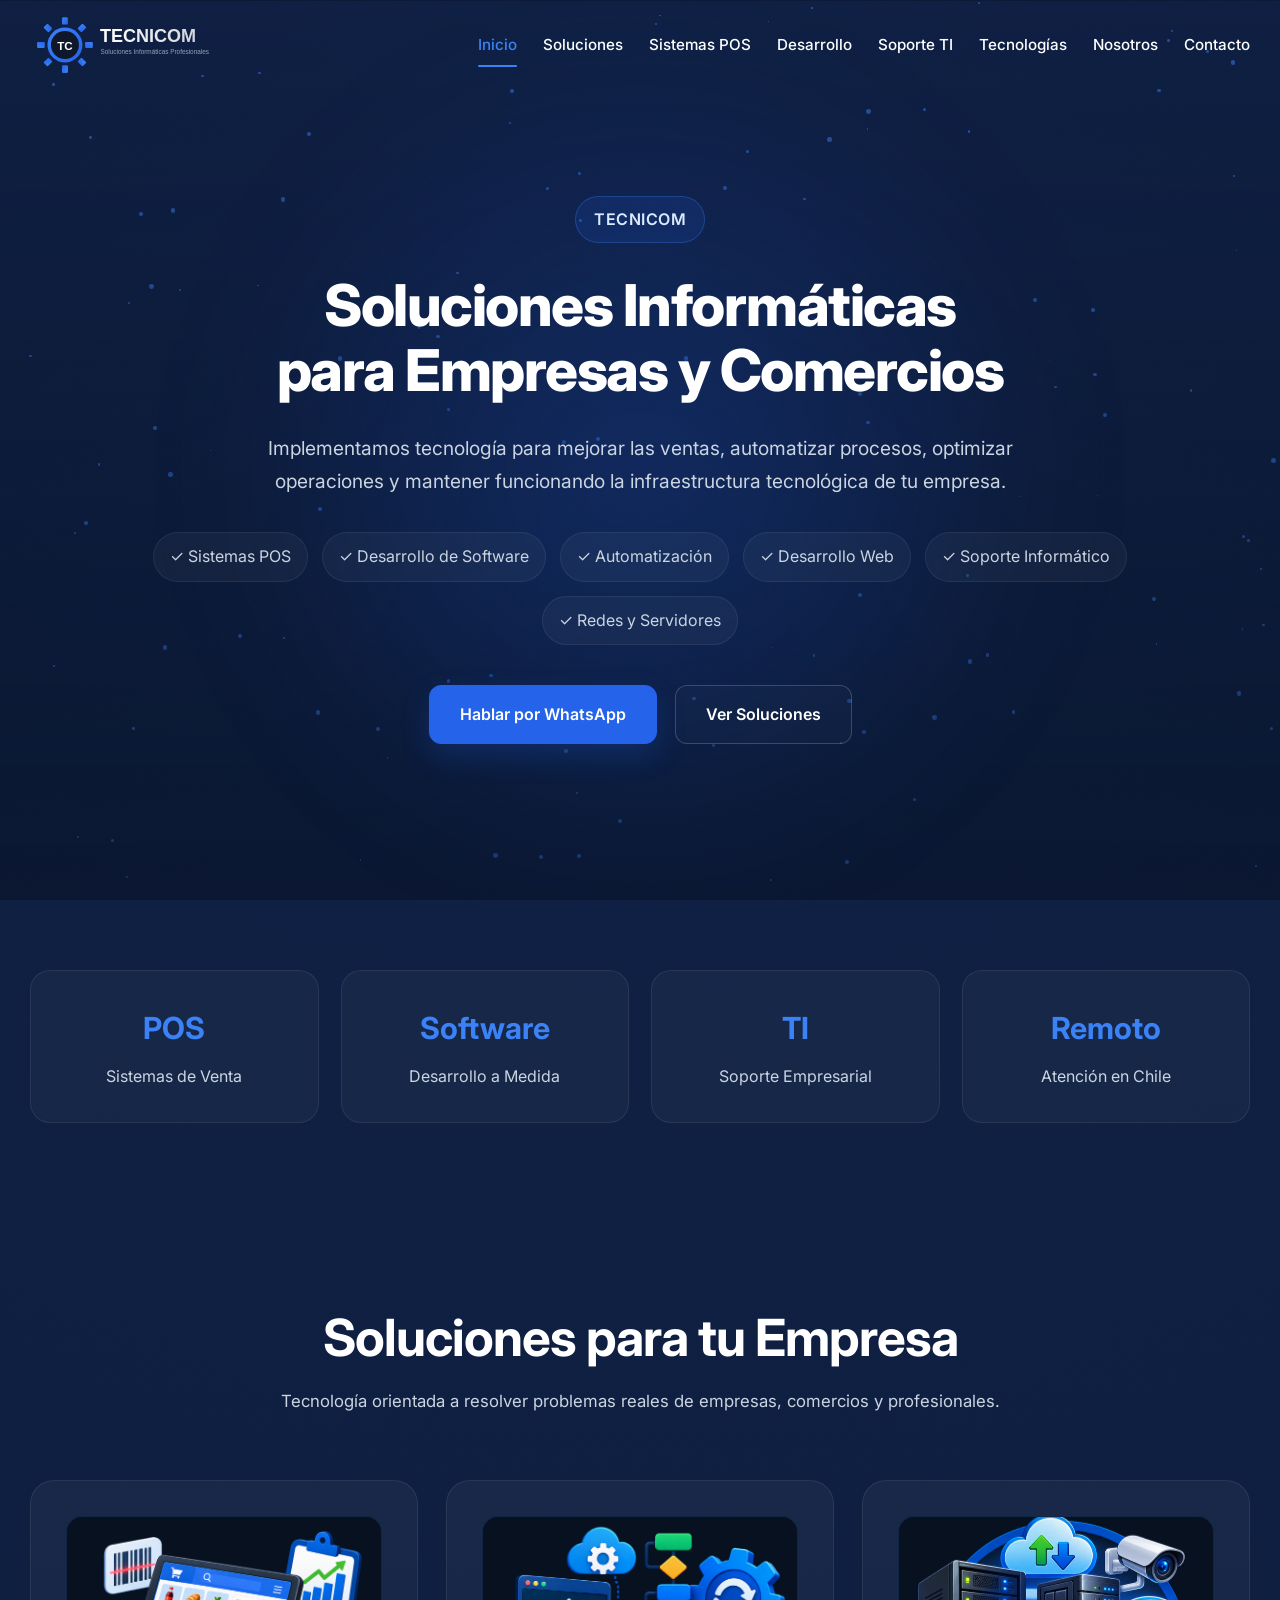
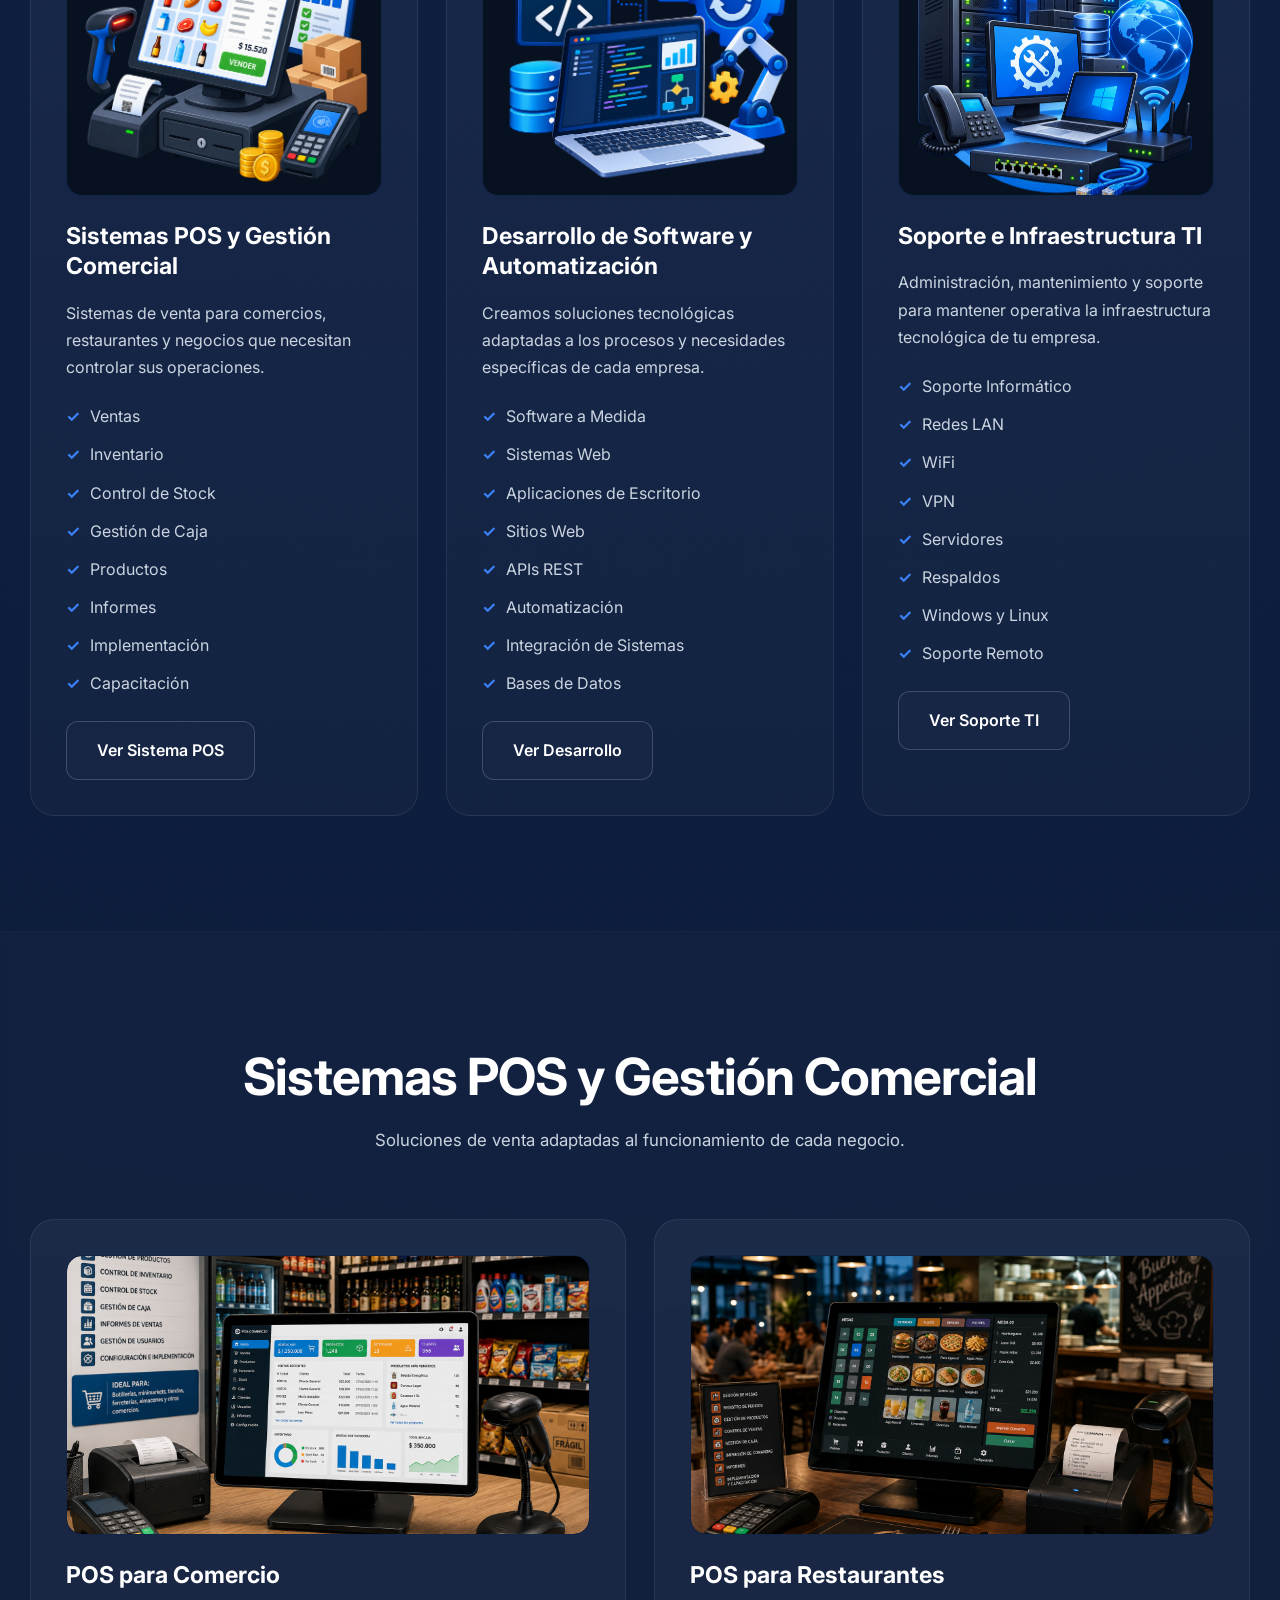
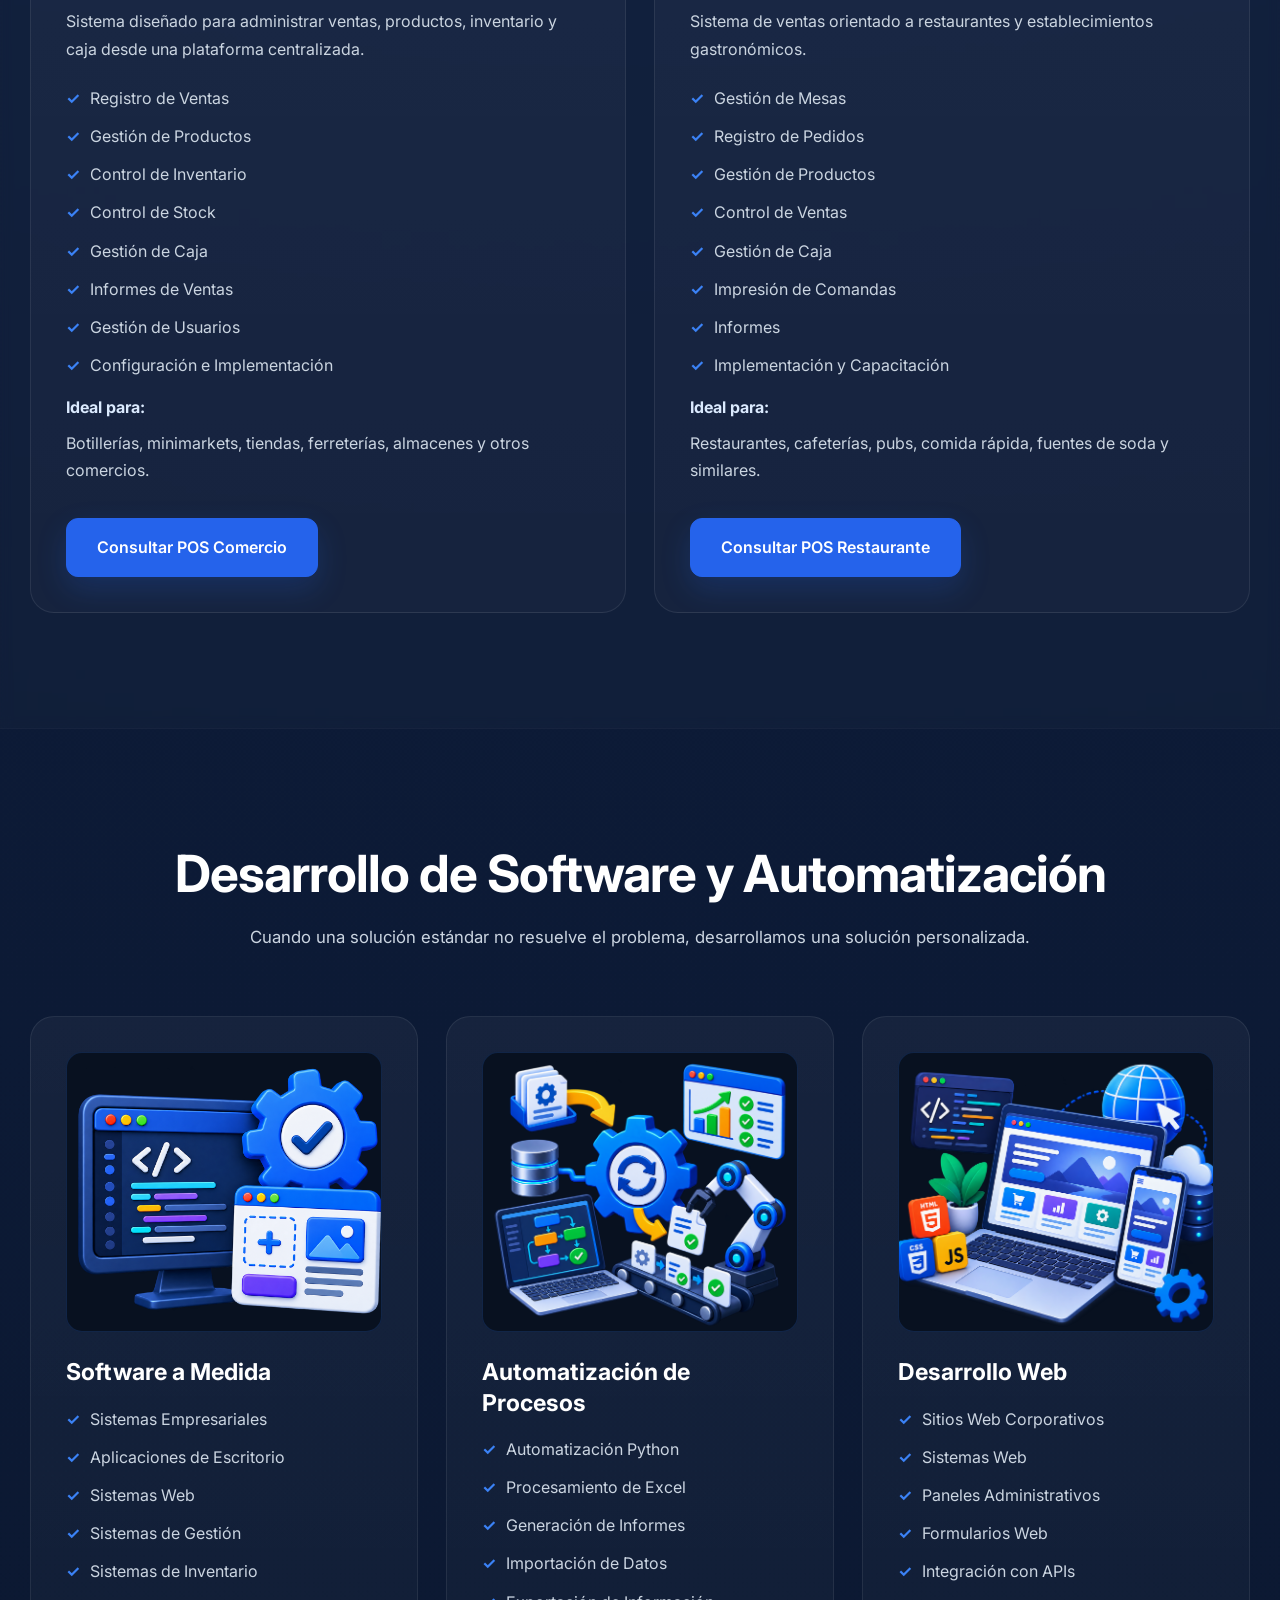
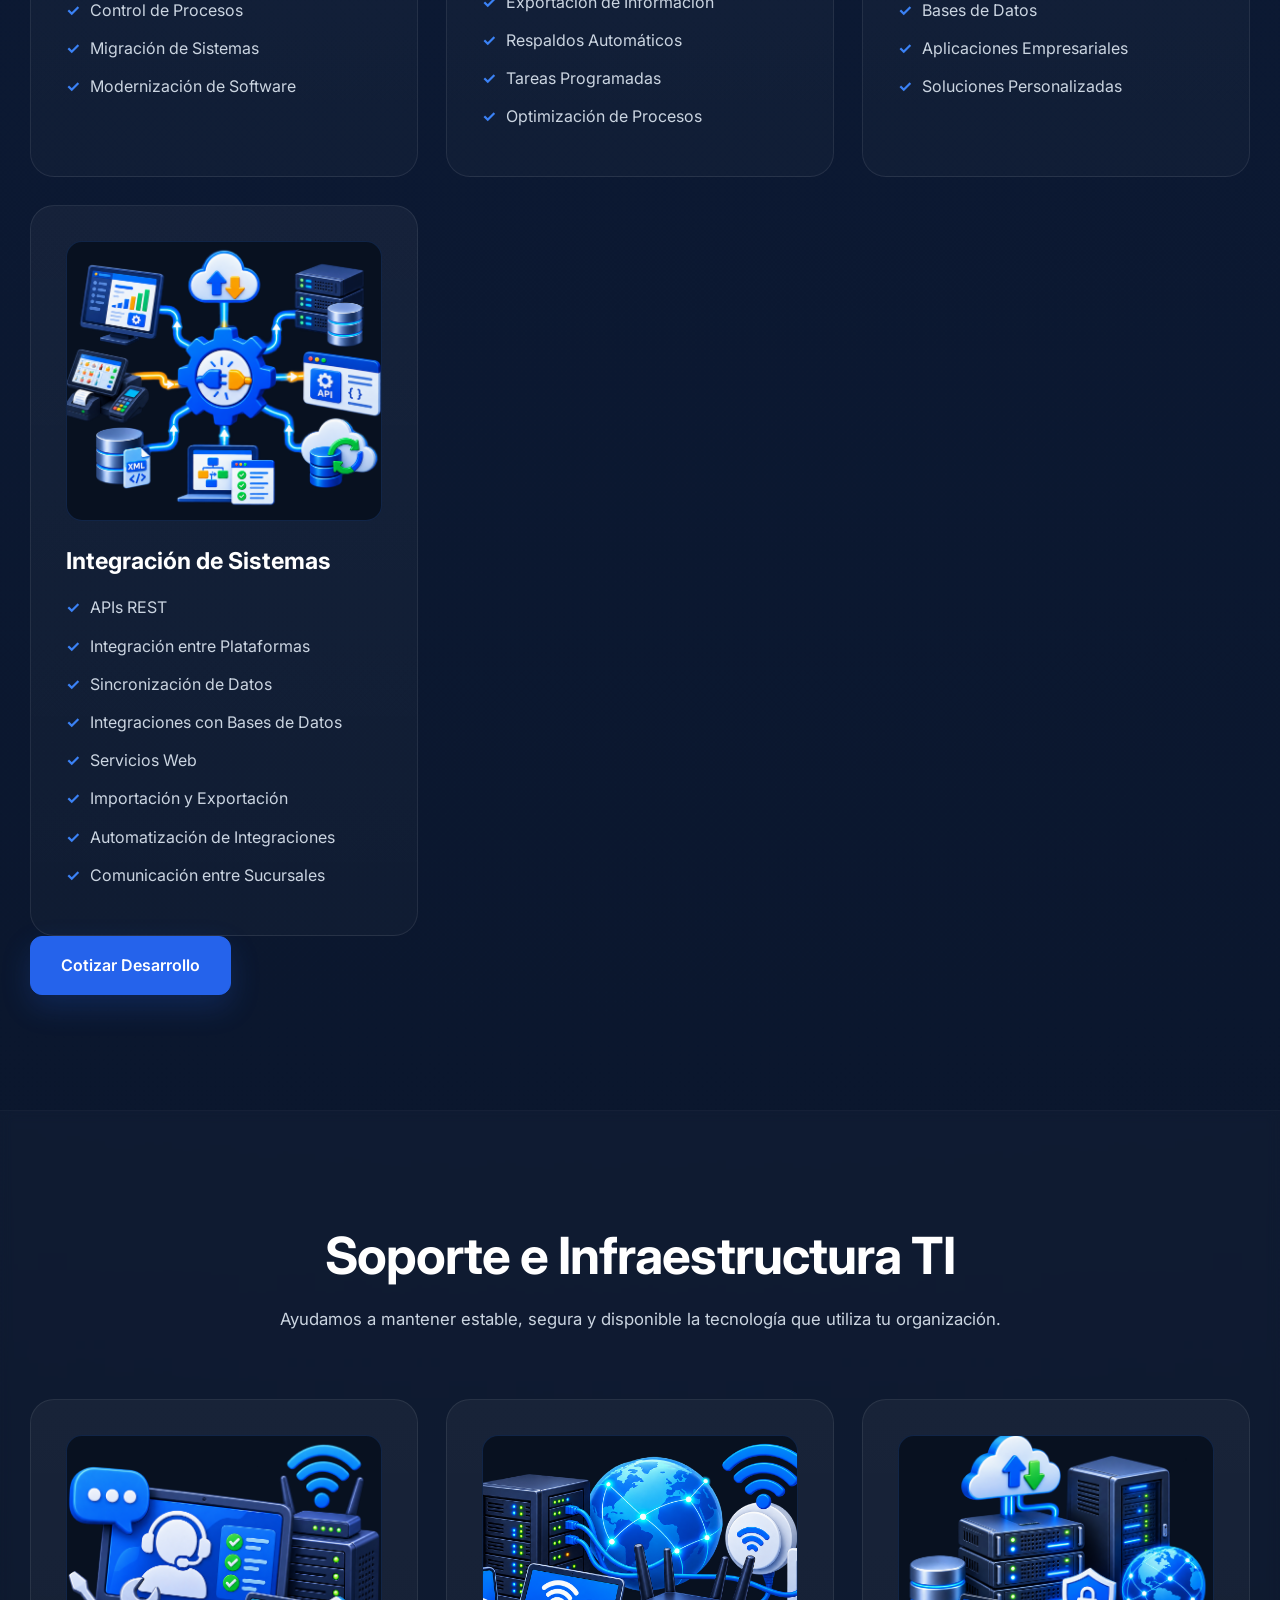
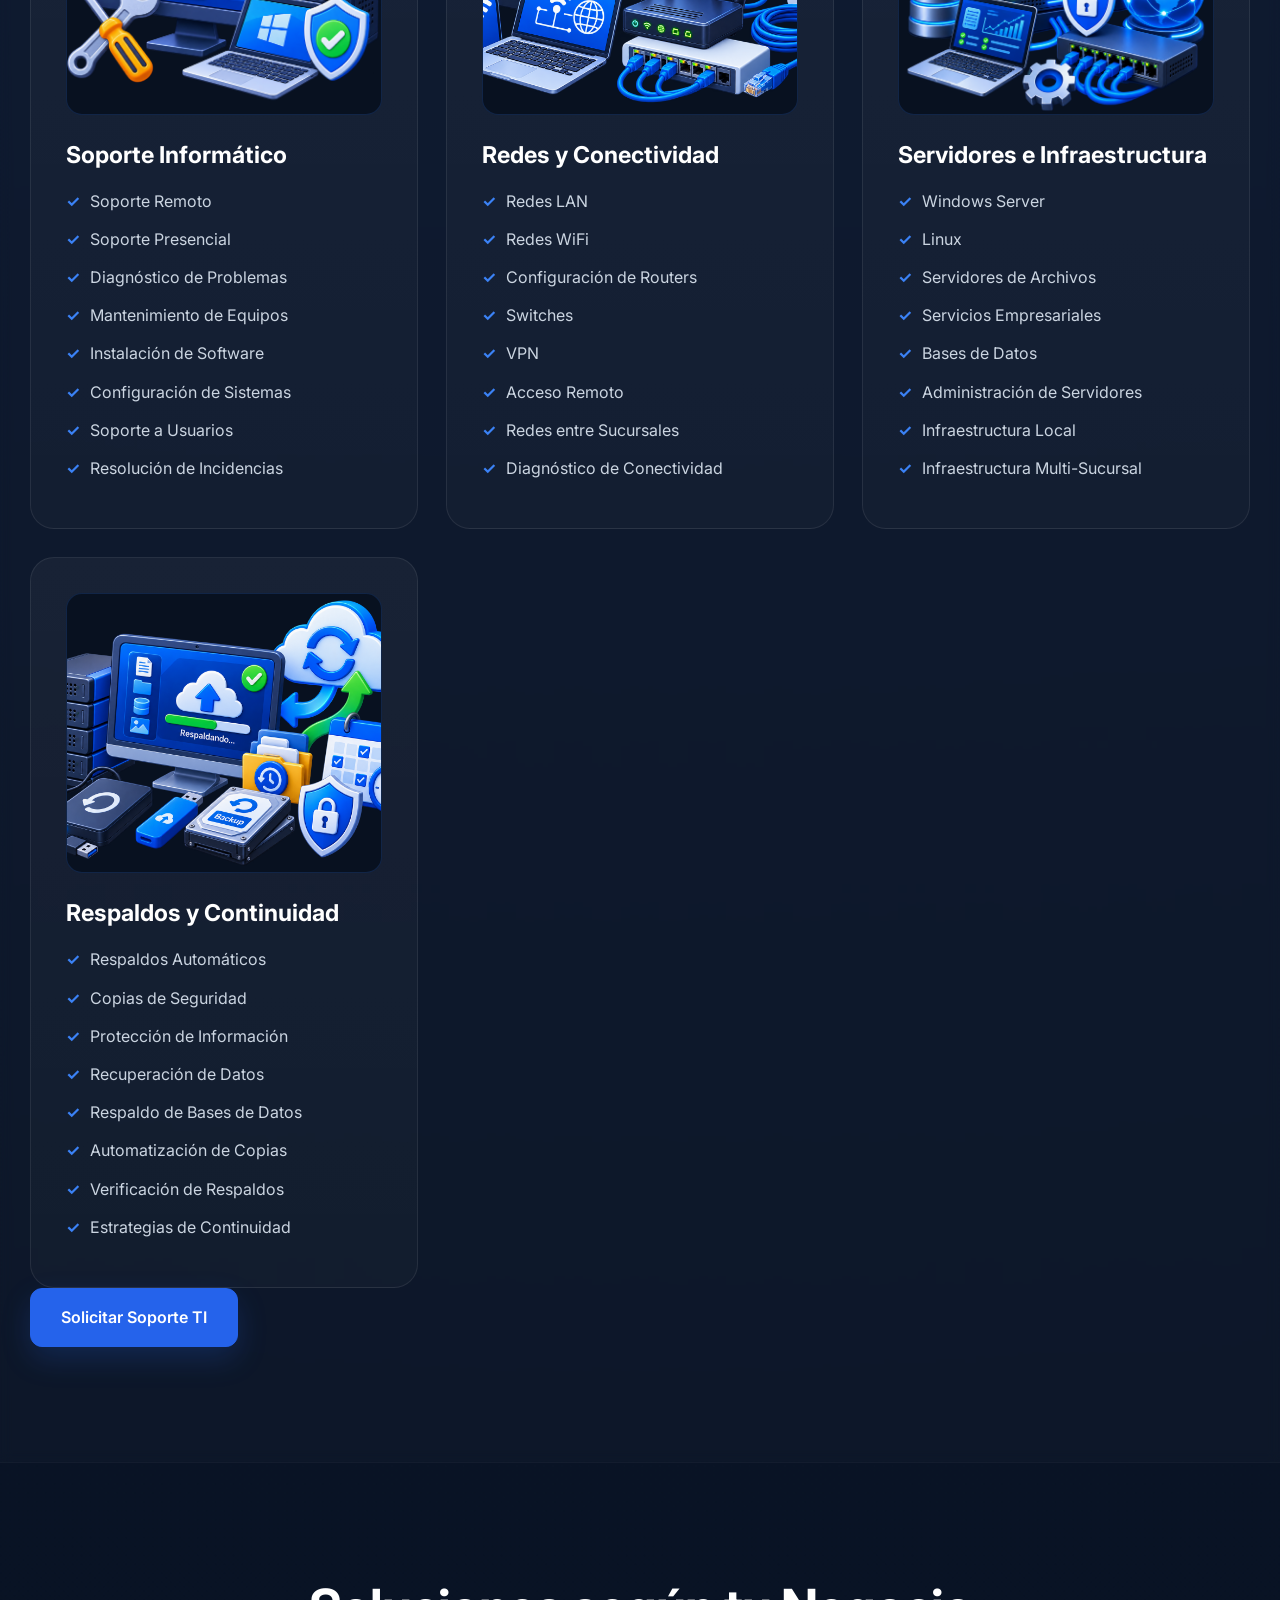
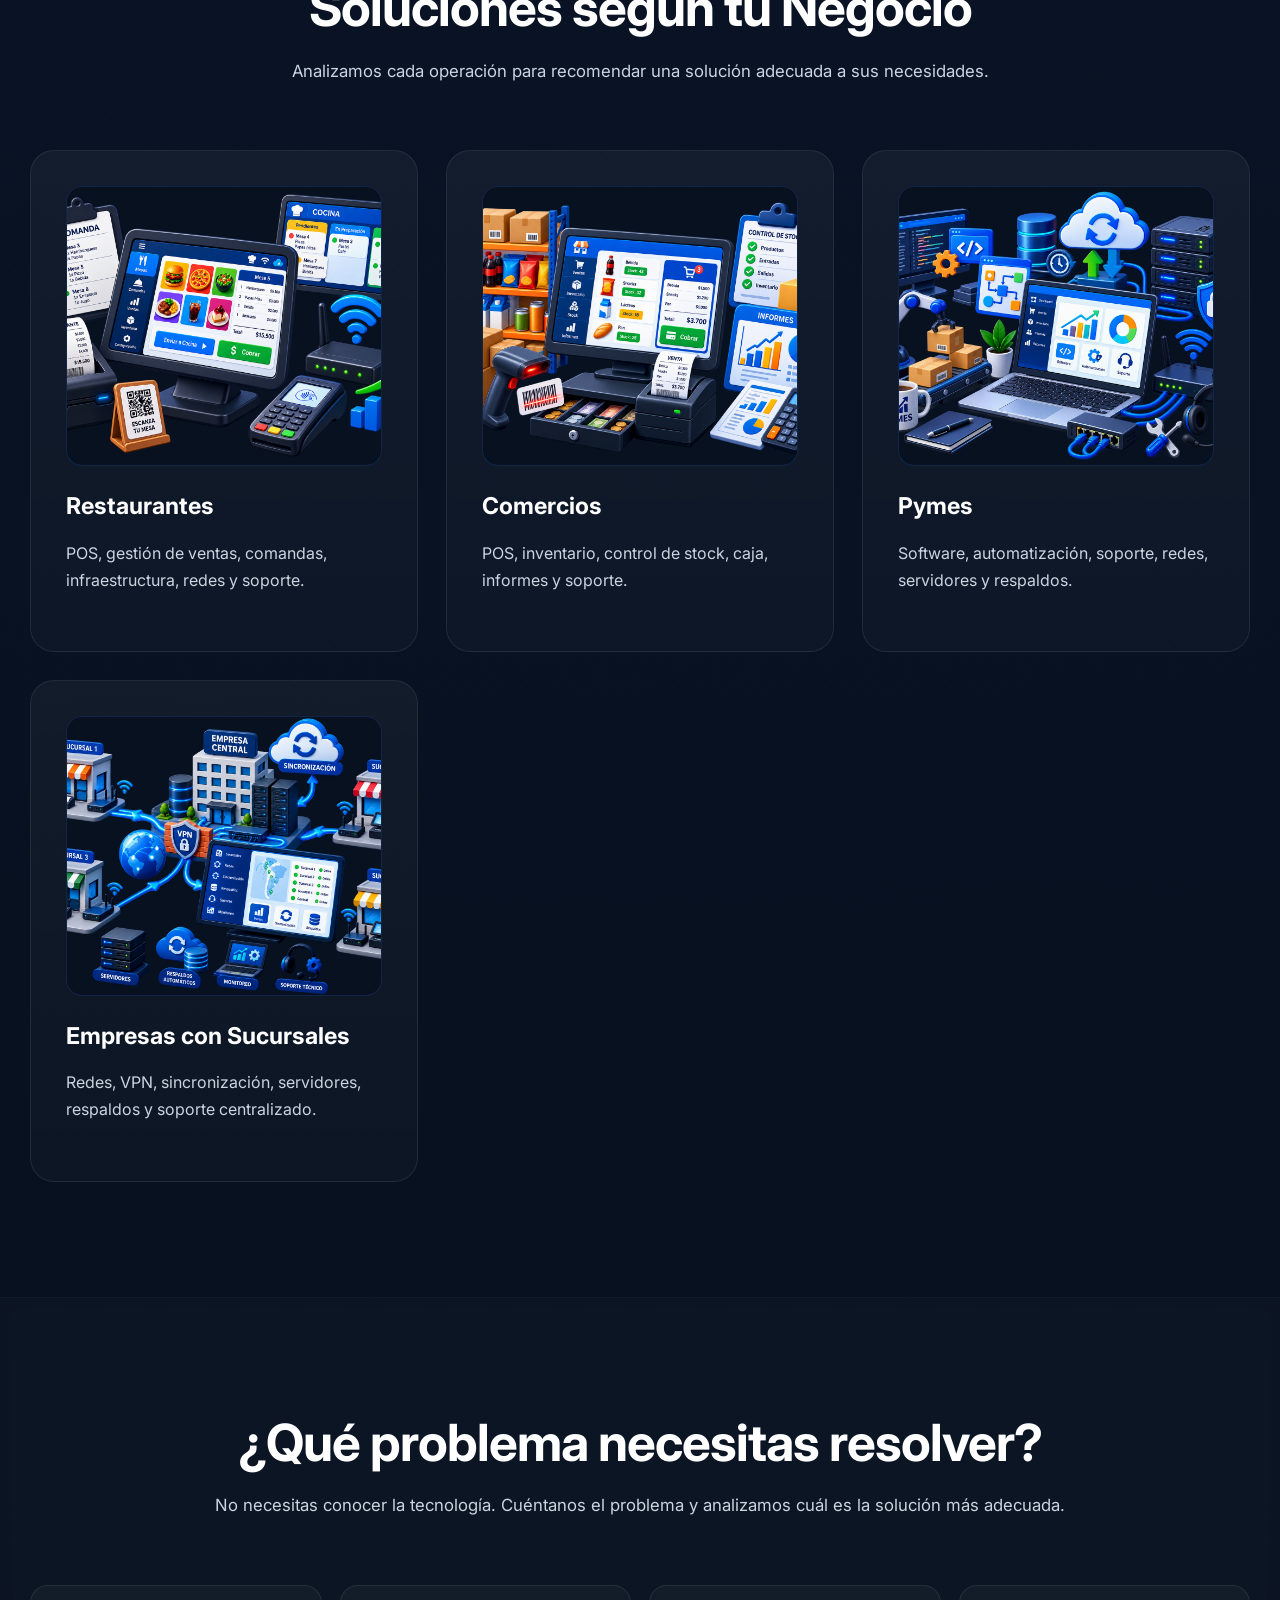
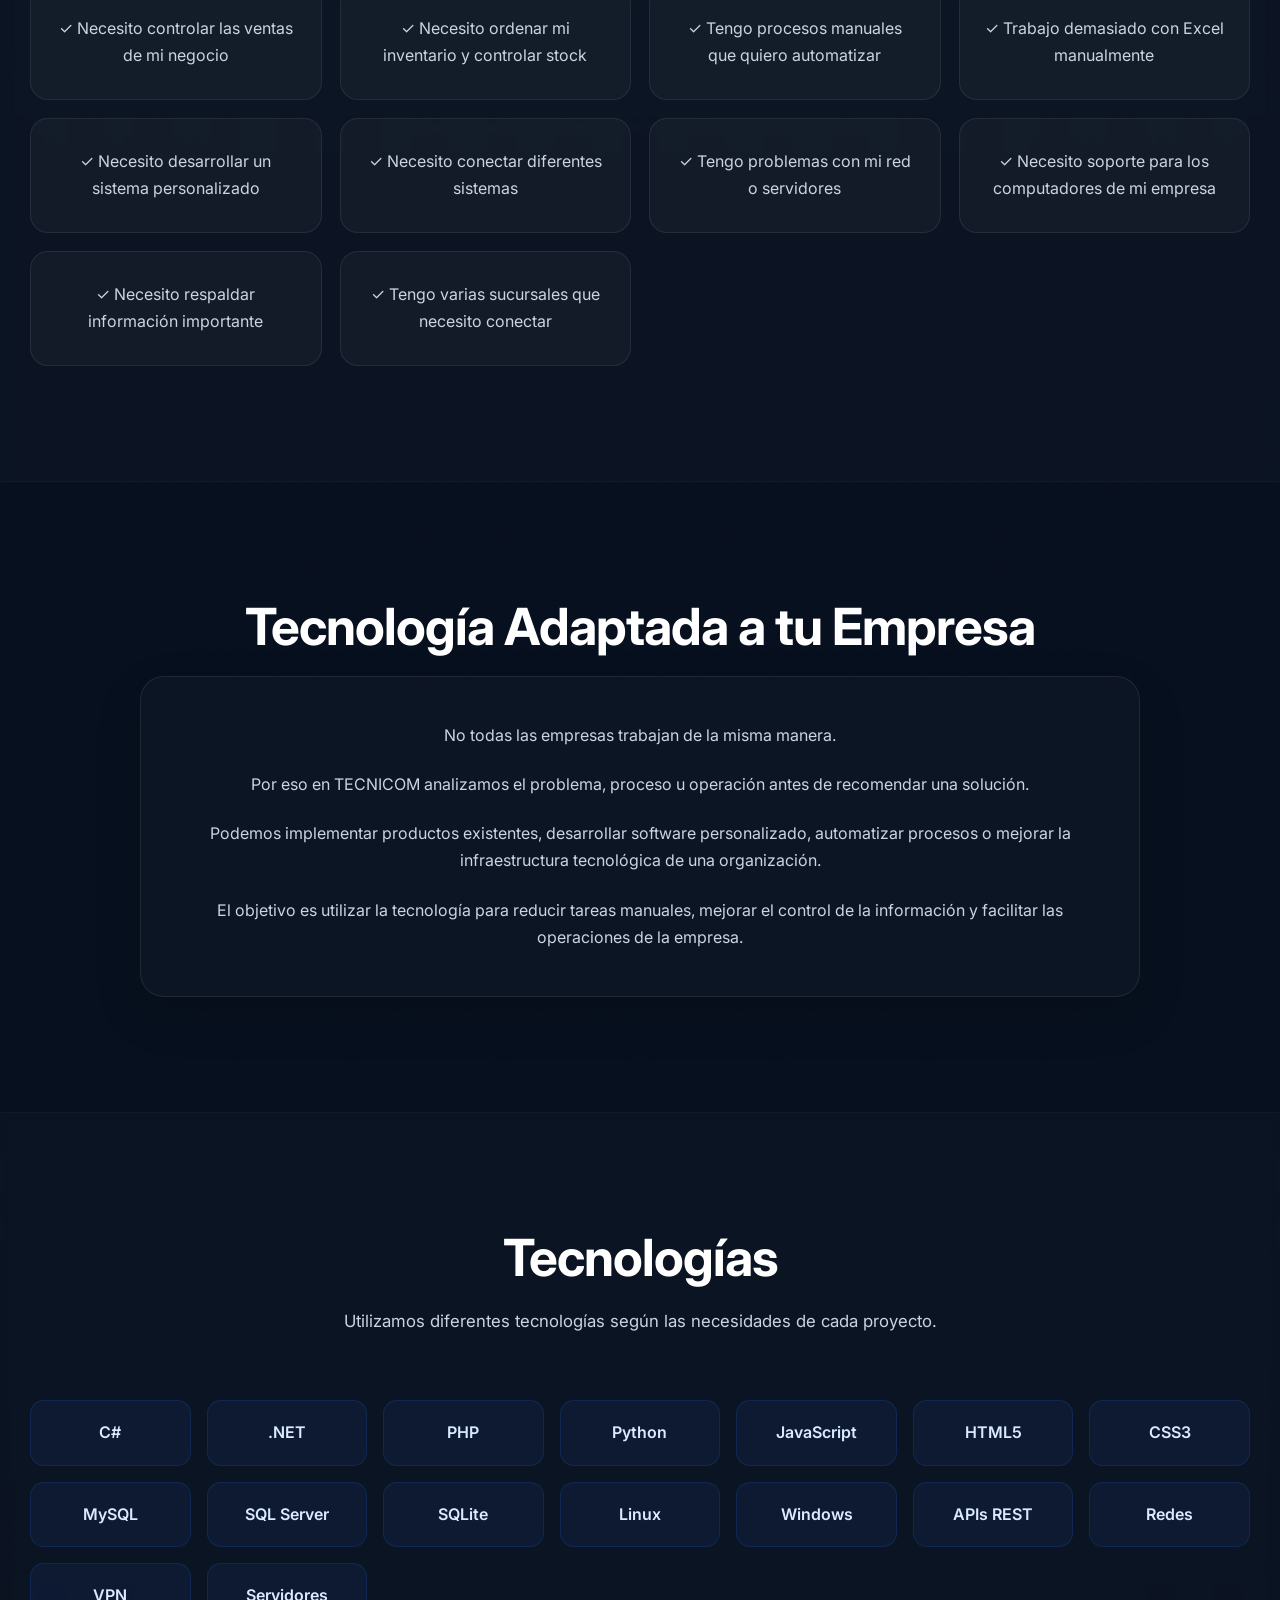
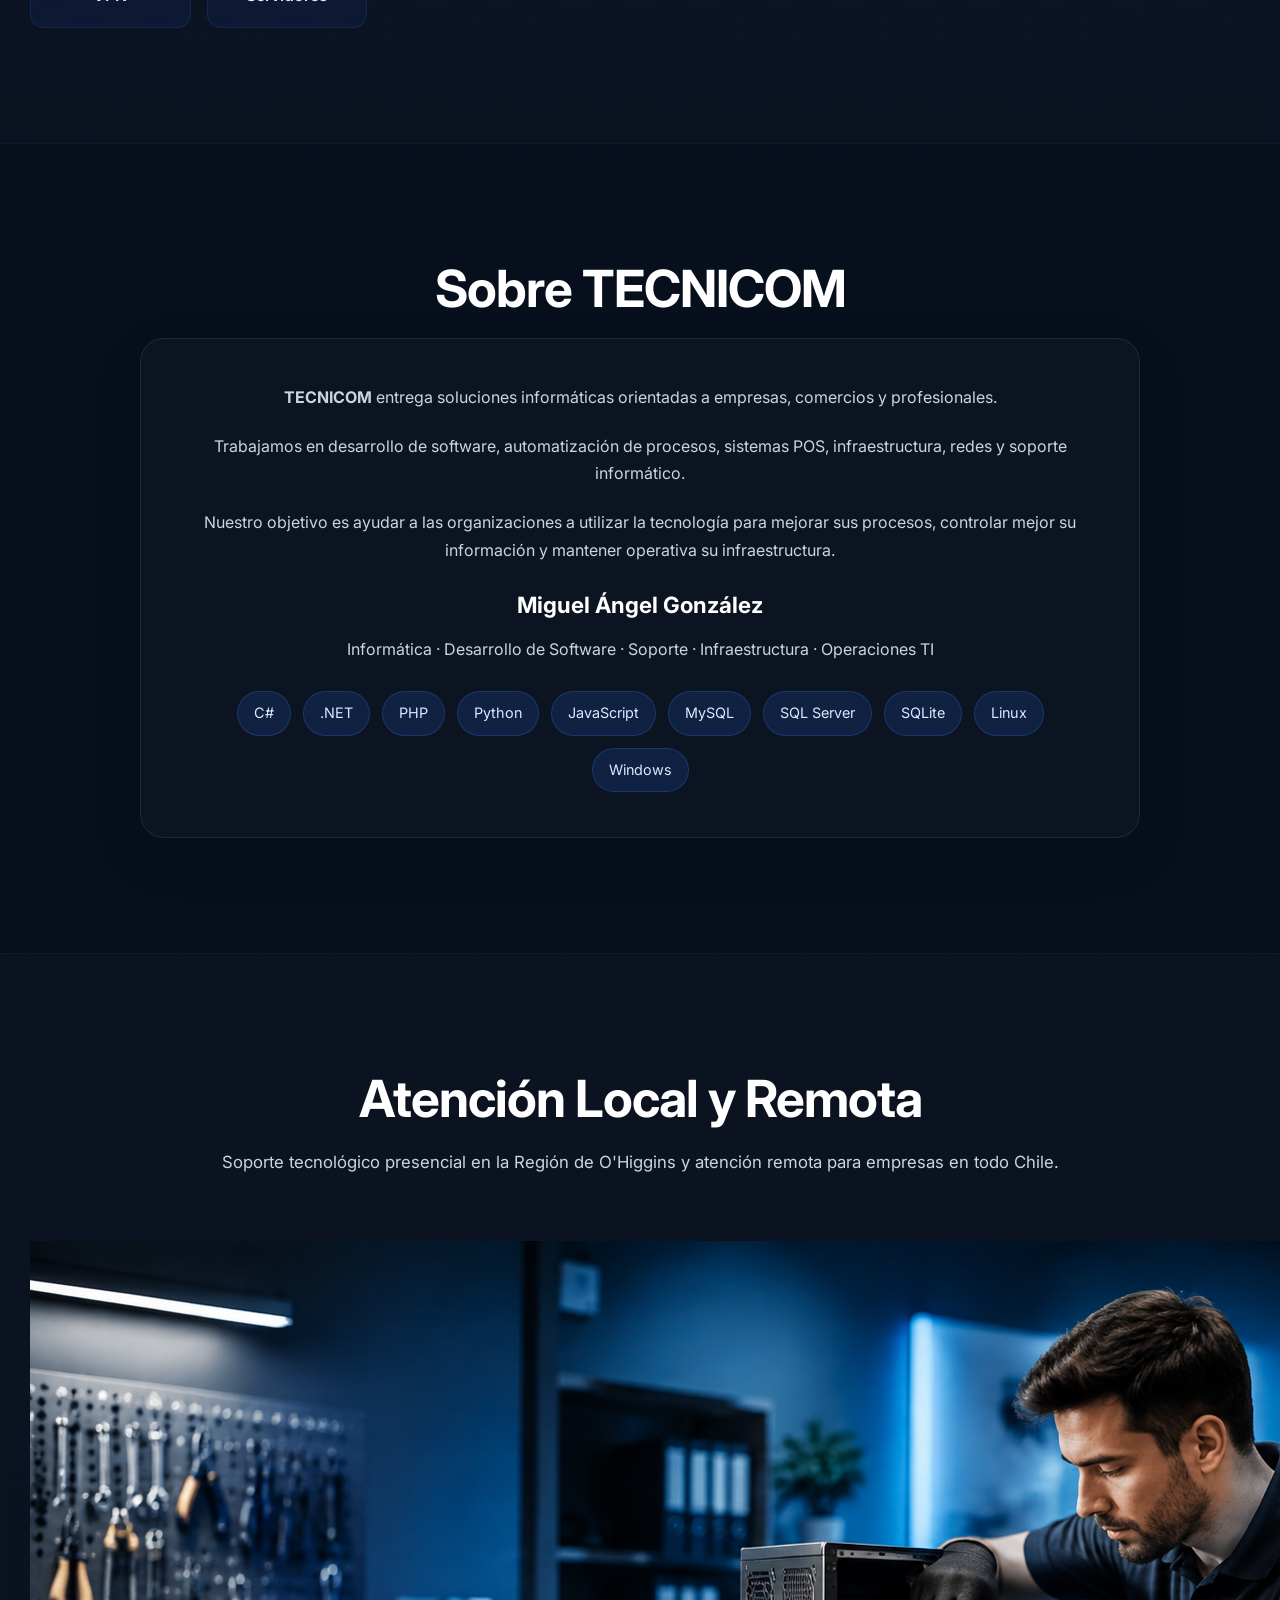
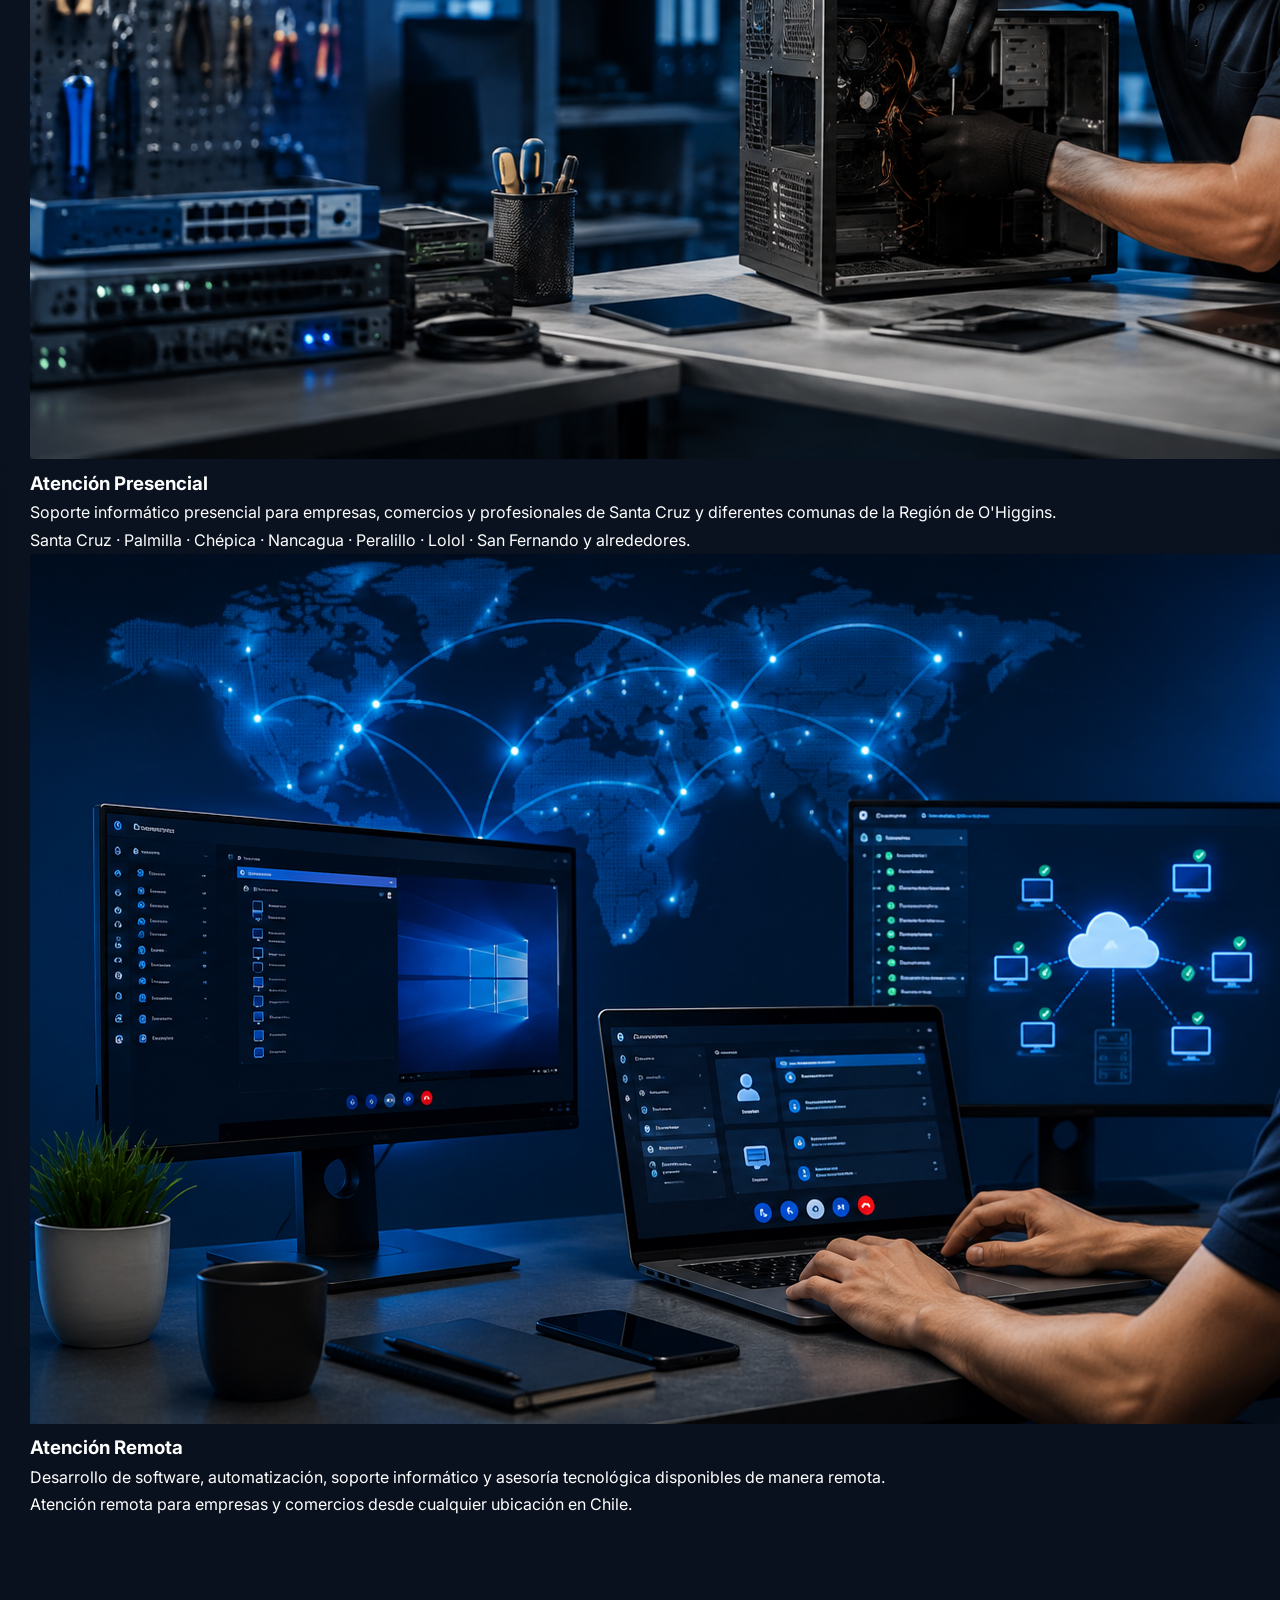
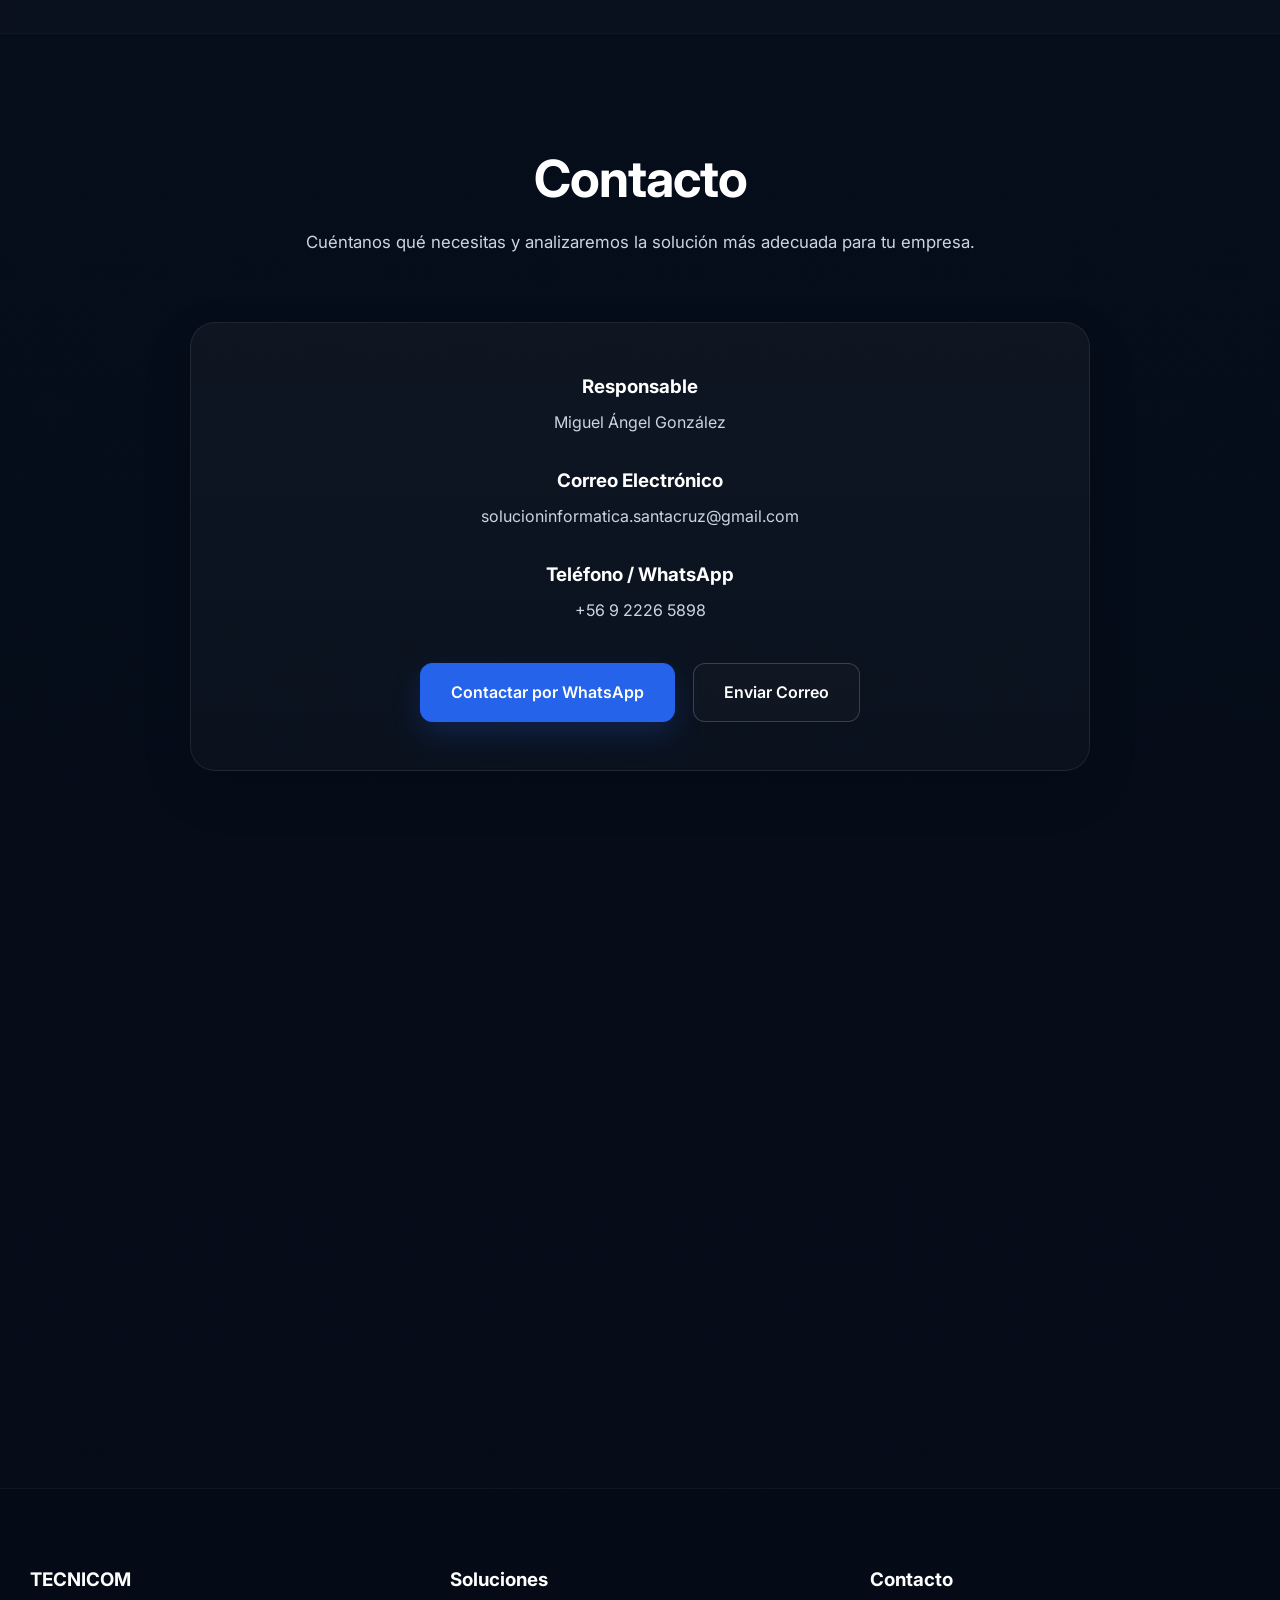
==== index.html @ 45788465 "Update index.html" ====
<!DOCTYPE html>
<html lang="es">

<head>

    <meta charset="UTF-8">

    <meta name="viewport"
          content="width=device-width, initial-scale=1.0">

    <title>
        TECNICOM | Sistemas POS, Desarrollo de Software y Soporte TI
    </title>

    <!-- =====================================================
         SEO
    ====================================================== -->

    <meta name="description"
          content="TECNICOM ofrece sistemas POS, desarrollo de software, automatización, sitios web, soporte informático, redes, servidores y soluciones tecnológicas para empresas y comercios en Santa Cruz, Región de O'Higgins y todo Chile.">

    <meta name="keywords"
          content="sistema pos santa cruz,
                   sistema ventas,
                   pos restaurante,
                   pos comercio,
                   software santa cruz,
                   desarrollo software chile,
                   soporte informatico santa cruz,
                   automatizacion python,
                   desarrollo web,
                   redes,
                   servidores,
                   soporte empresas">

    <meta name="author"
          content="Miguel Angel Gonzalez">

    <meta name="robots"
          content="index,follow">


    

    <link rel="canonical"
          href="https://solucioninformaticasantacruz.github.io/tecnicom/">

    <link rel="alternate"
          hreflang="es-CL"
          href="https://solucioninformaticasantacruz.github.io/tecnicom/">

    <link rel="alternate"
          hreflang="x-default"
          href="https://solucioninformaticasantacruz.github.io/tecnicom/">

<!-- =====================================================
         OPEN GRAPH
    ====================================================== -->

    <meta property="og:title"
          content="TECNICOM | Soluciones Informáticas para Empresas y Comercios">

    <meta property="og:description"
          content="Sistemas POS, desarrollo de software, automatización, infraestructura y soporte tecnológico para empresas y comercios.">

    <meta property="og:image"
          content="https://solucioninformaticasantacruz.github.io/tecnicom/img/facebook-share.jpg">

    <meta property="og:url"
          content="https://solucioninformaticasantacruz.github.io/tecnicom/">

    <meta property="og:type"
          content="website">

<meta property="og:locale"
          content="es_CL">

    <meta property="og:site_name"
          content="TECNICOM">


    <!-- =====================================================
         TWITTER
    ====================================================== -->

    <meta name="twitter:card"
          content="summary_large_image">

    <meta name="twitter:title"
          content="TECNICOM | Soluciones Informáticas">

    <meta name="twitter:description"
          content="Sistemas POS, desarrollo de software, automatización y soporte TI para empresas y comercios.">

    <meta name="twitter:image"
          content="https://solucioninformaticasantacruz.github.io/tecnicom/img/facebook-share.jpg">



    <!-- =====================================================
         DATOS ESTRUCTURADOS PARA GOOGLE
    ====================================================== -->

    <script type="application/ld+json">
{
  "@context": "https://schema.org",
  "@graph": [
    {
      "@type": [
        "ProfessionalService",
        "LocalBusiness"
      ],
      "@id": "https://solucioninformaticasantacruz.github.io/tecnicom/#business",
      "name": "TECNICOM",
      "url": "https://solucioninformaticasantacruz.github.io/tecnicom/",
      "image": "https://solucioninformaticasantacruz.github.io/tecnicom/img/facebook-share.jpg",
      "logo": "https://solucioninformaticasantacruz.github.io/tecnicom/img/logo.svg",
      "telephone": "+56922265898",
      "email": "solucioninformatica.santacruz@gmail.com",
      "description": "Sistemas POS, desarrollo de software, automatización, desarrollo web, soporte informático, redes, servidores y soluciones tecnológicas para empresas y comercios.",
      "address": {
        "@type": "PostalAddress",
        "addressLocality": "Santa Cruz",
        "addressRegion": "Región de O'Higgins",
        "addressCountry": "CL"
      },
      "areaServed": [
        {
          "@type": "City",
          "name": "Santa Cruz"
        },
        {
          "@type": "City",
          "name": "Palmilla"
        },
        {
          "@type": "City",
          "name": "Chépica"
        },
        {
          "@type": "City",
          "name": "Nancagua"
        },
        {
          "@type": "City",
          "name": "Peralillo"
        },
        {
          "@type": "City",
          "name": "Lolol"
        },
        {
          "@type": "City",
          "name": "San Fernando"
        },
        {
          "@type": "Country",
          "name": "Chile"
        }
      ],
      "hasOfferCatalog": {
        "@type": "OfferCatalog",
        "name": "Servicios TECNICOM",
        "itemListElement": [
          {
            "@type": "Offer",
            "itemOffered": {
              "@type": "Service",
              "name": "Sistemas POS y Gestión Comercial"
            }
          },
          {
            "@type": "Offer",
            "itemOffered": {
              "@type": "Service",
              "name": "Desarrollo de Software a Medida"
            }
          },
          {
            "@type": "Offer",
            "itemOffered": {
              "@type": "Service",
              "name": "Automatización de Procesos"
            }
          },
          {
            "@type": "Offer",
            "itemOffered": {
              "@type": "Service",
              "name": "Desarrollo Web"
            }
          },
          {
            "@type": "Offer",
            "itemOffered": {
              "@type": "Service",
              "name": "Soporte Informático"
            }
          },
          {
            "@type": "Offer",
            "itemOffered": {
              "@type": "Service",
              "name": "Redes y Conectividad"
            }
          },
          {
            "@type": "Offer",
            "itemOffered": {
              "@type": "Service",
              "name": "Servidores e Infraestructura TI"
            }
          },
          {
            "@type": "Offer",
            "itemOffered": {
              "@type": "Service",
              "name": "Respaldos y Continuidad"
            }
          }
        ]
      }
    },
    {
      "@type": "WebSite",
      "@id": "https://solucioninformaticasantacruz.github.io/tecnicom/#website",
      "url": "https://solucioninformaticasantacruz.github.io/tecnicom/",
      "name": "TECNICOM",
      "inLanguage": "es-CL",
      "publisher": {
        "@id": "https://solucioninformaticasantacruz.github.io/tecnicom/#business"
      }
    },
    {
      "@type": "WebPage",
      "@id": "https://solucioninformaticasantacruz.github.io/tecnicom/#webpage",
      "url": "https://solucioninformaticasantacruz.github.io/tecnicom/",
      "name": "TECNICOM | Sistemas POS, Desarrollo de Software y Soporte TI",
      "description": "TECNICOM ofrece sistemas POS, desarrollo de software, automatización, sitios web, soporte informático, redes, servidores y soluciones tecnológicas para empresas y comercios en Santa Cruz, Región de O'Higgins y todo Chile.",
      "isPartOf": {
        "@id": "https://solucioninformaticasantacruz.github.io/tecnicom/#website"
      },
      "about": {
        "@id": "https://solucioninformaticasantacruz.github.io/tecnicom/#business"
      },
      "inLanguage": "es-CL"
    }
  ]
}
    </script>

    <!-- =====================================================
         GOOGLE ANALYTICS
    ====================================================== -->

    <script async
            src="https://www.googletagmanager.com/gtag/js?id=G-LYVV1EVCDL">
    </script>

    <script>

        window.dataLayer = window.dataLayer || [];

        function gtag() {
            dataLayer.push(arguments);
        }

        gtag("js", new Date());

        gtag(
            "config",
            "G-LYVV1EVCDL"
        );

    </script>


    <!-- CSS -->

    <link rel="stylesheet"
          href="styles.css">


    <!-- GOOGLE FONTS -->

    <link rel="preconnect"
          href="https://fonts.googleapis.com">

    <link rel="preconnect"
          href="https://fonts.gstatic.com"
          crossorigin>

    <link href="https://fonts.googleapis.com/css2?family=Inter:wght@300;400;500;600;700;800&display=swap"
          rel="stylesheet">

</head>


<body>


<!-- =====================================================
     PARTICULAS
====================================================== -->

<div id="particles"></div>


<!-- =====================================================
     HEADER
====================================================== -->

<header id="header">

    <div class="container">

        <div class="logo">

            <a href="#inicio">

                <img
                    src="img/logo.svg"
                    alt="TECNICOM">

            </a>

        </div>


        <nav>

            <a href="#inicio">
                Inicio
            </a>

            <a href="#soluciones">
                Soluciones
            </a>

            <a href="#pos">
                Sistemas POS
            </a>

            <a href="#desarrollo">
                Desarrollo
            </a>

            <a href="#soporte">
                Soporte TI
            </a>

            <a href="#tecnologias">
                Tecnologías
            </a>

            <a href="#nosotros">
                Nosotros
            </a>

            <a href="#contacto">
                Contacto
            </a>

        </nav>


        <button
            class="mobile-menu"
            type="button"
            aria-label="Abrir menú">

            ☰

        </button>

    </div>

</header>


<!-- =====================================================
     HERO
====================================================== -->

<section
    id="inicio"
    class="hero">

    <div class="hero-glow"></div>


    <div class="container">

        <div class="hero-content reveal">


            <span class="badge">
                TECNICOM
            </span>


            <h1>

                Soluciones Informáticas

                <span>
                    para Empresas y Comercios
                </span>

            </h1>


            <p>

                Implementamos tecnología para mejorar las ventas,
                automatizar procesos, optimizar operaciones y
                mantener funcionando la infraestructura
                tecnológica de tu empresa.

            </p>


            <div class="hero-list">

                <span>✓ Sistemas POS</span>

                <span>✓ Desarrollo de Software</span>

                <span>✓ Automatización</span>

                <span>✓ Desarrollo Web</span>

                <span>✓ Soporte Informático</span>

                <span>✓ Redes y Servidores</span>

            </div>


            <div class="hero-buttons">


                <a
                    href="https://wa.me/56922265898?text=Hola%20TECNICOM,%20quisiera%20consultar%20por%20sus%20servicios%20inform%C3%A1ticos."
                    target="_blank"
                    rel="noopener noreferrer"
                    class="btn">

                    Hablar por WhatsApp

                </a>


                <a
                    href="#soluciones"
                    class="btn-secondary">

                    Ver Soluciones

                </a>


            </div>

        </div>

    </div>

</section>


<!-- =====================================================
     RESUMEN
====================================================== -->

<section class="stats">

    <div class="container">

        <div class="stats-grid">


            <div class="stat-card reveal">

                <h3>
                    POS
                </h3>

                <p>
                    Sistemas de Venta
                </p>

            </div>


            <div class="stat-card reveal">

                <h3>
                    Software
                </h3>

                <p>
                    Desarrollo a Medida
                </p>

            </div>


            <div class="stat-card reveal">

                <h3>
                    TI
                </h3>

                <p>
                    Soporte Empresarial
                </p>

            </div>


            <div class="stat-card reveal">

                <h3>
                    Remoto
                </h3>

                <p>
                    Atención en Chile
                </p>

            </div>


        </div>

    </div>

</section>


<!-- =====================================================
     SOLUCIONES PRINCIPALES
====================================================== -->

<section
    id="soluciones"
    class="section">

    <div class="container">


        <h2 class="section-title reveal">

            Soluciones para tu Empresa

        </h2>


        <p class="section-subtitle reveal">

            Tecnología orientada a resolver problemas reales
            de empresas, comercios y profesionales.

        </p>


        <div class="cards cards-main">


            <!-- ==========================
                 POS GENERAL
            =========================== -->

            <article class="card reveal">


                <div class="card-image">

                    <img
                        src="img/sistemas-pos-gestion-comercial.png"
                        alt="Sistema POS y gestión comercial"
                        loading="lazy">

                </div>


                <h3>

                    Sistemas POS y Gestión Comercial

                </h3>


                <p>

                    Sistemas de venta para comercios,
                    restaurantes y negocios que necesitan
                    controlar sus operaciones.

                </p>


                <ul>

                    <li>Ventas</li>

                    <li>Inventario</li>

                    <li>Control de Stock</li>

                    <li>Gestión de Caja</li>

                    <li>Productos</li>

                    <li>Informes</li>

                    <li>Implementación</li>

                    <li>Capacitación</li>

                </ul>


                <a
                    href="#pos"
                    class="btn-secondary card-button">

                    Ver Sistema POS

                </a>

            </article>


            <!-- ==========================
                 DESARROLLO GENERAL
            =========================== -->

            <article class="card reveal">


                <div class="card-image">

                    <img
                        src="img/desarrollo-software-automatizacion.png"
                        alt="Desarrollo de software y automatización"
                        loading="lazy">

                </div>


                <h3>

                    Desarrollo de Software
                    y Automatización

                </h3>


                <p>

                    Creamos soluciones tecnológicas adaptadas
                    a los procesos y necesidades específicas
                    de cada empresa.

                </p>


                <ul>

                    <li>Software a Medida</li>

                    <li>Sistemas Web</li>

                    <li>Aplicaciones de Escritorio</li>

                    <li>Sitios Web</li>

                    <li>APIs REST</li>

                    <li>Automatización</li>

                    <li>Integración de Sistemas</li>

                    <li>Bases de Datos</li>

                </ul>


                <a
                    href="#desarrollo"
                    class="btn-secondary card-button">

                    Ver Desarrollo

                </a>

            </article>


            <!-- ==========================
                 SOPORTE GENERAL
            =========================== -->

            <article class="card reveal">


                <div class="card-image">

                    <img
                        src="img/infraestructura-ti.png"
                        alt="Soporte e infraestructura TI"
                        loading="lazy">

                </div>


                <h3>

                    Soporte e Infraestructura TI

                </h3>


                <p>

                    Administración, mantenimiento y soporte
                    para mantener operativa la infraestructura
                    tecnológica de tu empresa.

                </p>


                <ul>

                    <li>Soporte Informático</li>

                    <li>Redes LAN</li>

                    <li>WiFi</li>

                    <li>VPN</li>

                    <li>Servidores</li>

                    <li>Respaldos</li>

                    <li>Windows y Linux</li>

                    <li>Soporte Remoto</li>

                </ul>


                <a
                    href="#soporte"
                    class="btn-secondary card-button">

                    Ver Soporte TI

                </a>

            </article>


        </div>

    </div>

</section>


<!-- =====================================================
     SISTEMAS POS
====================================================== -->

<section
    id="pos"
    class="section dark-section">

    <div class="container">

        <h2 class="section-title reveal">

            Sistemas POS y Gestión Comercial

        </h2>


        <p class="section-subtitle reveal">

            Soluciones de venta adaptadas
            al funcionamiento de cada negocio.

        </p>


        <div class="cards cards-two">


            <!-- ==========================
                 POS COMERCIO
            =========================== -->

            <article class="card reveal">


                <div class="card-image">

                    <img
                        src="img/img4.png"
                        alt="Sistema POS para comercio"
                        loading="lazy">

                </div>


                <h3>

                    POS para Comercio

                </h3>


                <p>

                    Sistema diseñado para administrar ventas,
                    productos, inventario y caja desde una
                    plataforma centralizada.

                </p>


                <ul>

                    <li>
                        Registro de Ventas
                    </li>

                    <li>
                        Gestión de Productos
                    </li>

                    <li>
                        Control de Inventario
                    </li>

                    <li>
                        Control de Stock
                    </li>

                    <li>
                        Gestión de Caja
                    </li>

                    <li>
                        Informes de Ventas
                    </li>

                    <li>
                        Gestión de Usuarios
                    </li>

                    <li>
                        Configuración e Implementación
                    </li>

                </ul>


                <div class="ideal-box">

                    <strong>
                        Ideal para:
                    </strong>

                    <p>

                        Botillerías, minimarkets,
                        tiendas, ferreterías,
                        almacenes y otros comercios.

                    </p>

                </div>


                <a
                    href="https://wa.me/56922265898?text=Hola%20TECNICOM,%20estoy%20interesado%20en%20el%20Sistema%20POS%20para%20Comercio."
                    target="_blank"
                    rel="noopener noreferrer"
                    class="btn card-button">

                    Consultar POS Comercio

                </a>

            </article>


            <!-- ==========================
                 POS RESTAURANTE
            =========================== -->

            <article class="card reveal">


                <div class="card-image">

                    <img
                        src="img/img5.png"
                        alt="Sistema POS para restaurantes"
                        loading="lazy">

                </div>


                <h3>

                    POS para Restaurantes

                </h3>


                <p>

                    Sistema de ventas orientado a restaurantes
                    y establecimientos gastronómicos.

                </p>


                <ul>

                    <li>
                        Gestión de Mesas
                    </li>

                    <li>
                        Registro de Pedidos
                    </li>

                    <li>
                        Gestión de Productos
                    </li>

                    <li>
                        Control de Ventas
                    </li>

                    <li>
                        Gestión de Caja
                    </li>

                    <li>
                        Impresión de Comandas
                    </li>

                    <li>
                        Informes
                    </li>

                    <li>
                        Implementación y Capacitación
                    </li>

                </ul>


                <div class="ideal-box">

                    <strong>
                        Ideal para:
                    </strong>

                    <p>

                        Restaurantes, cafeterías,
                        pubs, comida rápida,
                        fuentes de soda y similares.

                    </p>

                </div>


                <a
                    href="https://wa.me/56922265898?text=Hola%20TECNICOM,%20estoy%20interesado%20en%20el%20Sistema%20POS%20para%20Restaurantes."
                    target="_blank"
                    rel="noopener noreferrer"
                    class="btn card-button">

                    Consultar POS Restaurante

                </a>

            </article>


        </div>

    </div>

</section>


<!-- =====================================================
     DESARROLLO
====================================================== -->

<section
    id="desarrollo"
    class="section">

    <div class="container">

        <h2 class="section-title reveal">

            Desarrollo de Software y Automatización

        </h2>


        <p class="section-subtitle reveal">

            Cuando una solución estándar no resuelve
            el problema, desarrollamos una solución
            personalizada.

        </p>


        <div class="cards development-grid">


            <!-- ==========================
                 SOFTWARE A MEDIDA
            =========================== -->

            <article class="card reveal">


                <div class="card-image">

                    <img
                        src="img/software-a-medida.png"
                        alt="Desarrollo de software a medida"
                        loading="lazy">

                </div>


                <h3>

                    Software a Medida

                </h3>


                <ul>

                    <li>
                        Sistemas Empresariales
                    </li>

                    <li>
                        Aplicaciones de Escritorio
                    </li>

                    <li>
                        Sistemas Web
                    </li>

                    <li>
                        Sistemas de Gestión
                    </li>

                    <li>
                        Sistemas de Inventario
                    </li>

                    <li>
                        Control de Procesos
                    </li>

                    <li>
                        Migración de Sistemas
                    </li>

                    <li>
                        Modernización de Software
                    </li>

                </ul>

            </article>


            <!-- ==========================
                 AUTOMATIZACION
            =========================== -->

            <article class="card reveal">


                <div class="card-image">

                    <img
                        src="img/automatizacion-de-procesos.png"
                        alt="Automatización de procesos"
                        loading="lazy">

                </div>


                <h3>

                    Automatización de Procesos

                </h3>


                <ul>

                    <li>
                        Automatización Python
                    </li>

                    <li>
                        Procesamiento de Excel
                    </li>

                    <li>
                        Generación de Informes
                    </li>

                    <li>
                        Importación de Datos
                    </li>

                    <li>
                        Exportación de Información
                    </li>

                    <li>
                        Respaldos Automáticos
                    </li>

                    <li>
                        Tareas Programadas
                    </li>

                    <li>
                        Optimización de Procesos
                    </li>

                </ul>

            </article>


            <!-- ==========================
                 DESARROLLO WEB
            =========================== -->

            <article class="card reveal">


                <div class="card-image">

                    <img
                        src="img/desarrollo-web.png"
                        alt="Desarrollo web"
                        loading="lazy">

                </div>


                <h3>

                    Desarrollo Web

                </h3>


                <ul>

                    <li>
                        Sitios Web Corporativos
                    </li>

                    <li>
                        Sistemas Web
                    </li>

                    <li>
                        Paneles Administrativos
                    </li>

                    <li>
                        Formularios Web
                    </li>

                    <li>
                        Integración con APIs
                    </li>

                    <li>
                        Bases de Datos
                    </li>

                    <li>
                        Aplicaciones Empresariales
                    </li>

                    <li>
                        Soluciones Personalizadas
                    </li>

                </ul>

            </article>


            <!-- ==========================
                 INTEGRACIONES
            =========================== -->

            <article class="card reveal">


                <div class="card-image">

                    <img
                        src="img/integracion-de-sistemas.png"
                        alt="Integración entre sistemas"
                        loading="lazy">

                </div>


                <h3>

                    Integración de Sistemas

                </h3>


                <ul>

                    <li>
                        APIs REST
                    </li>

                    <li>
                        Integración entre Plataformas
                    </li>

                    <li>
                        Sincronización de Datos
                    </li>

                    <li>
                        Integraciones con Bases de Datos
                    </li>

                    <li>
                        Servicios Web
                    </li>

                    <li>
                        Importación y Exportación
                    </li>

                    <li>
                        Automatización de Integraciones
                    </li>

                    <li>
                        Comunicación entre Sucursales
                    </li>

                </ul>

            </article>


        </div>


        <div class="section-action reveal">

            <a
                href="https://wa.me/56922265898?text=Hola%20TECNICOM,%20necesito%20desarrollar%20una%20soluci%C3%B3n%20de%20software."
                target="_blank"
                rel="noopener noreferrer"
                class="btn">

                Cotizar Desarrollo

            </a>

        </div>


    </div>

</section>


<!-- =====================================================
     SOPORTE E INFRAESTRUCTURA
====================================================== -->

<section
    id="soporte"
    class="section dark-section">

    <div class="container">

        <h2 class="section-title reveal">

            Soporte e Infraestructura TI

        </h2>


        <p class="section-subtitle reveal">

            Ayudamos a mantener estable,
            segura y disponible la tecnología
            que utiliza tu organización.

        </p>


        <div class="cards infrastructure-grid">


            <!-- ==========================
                 SOPORTE INFORMATICO
            =========================== -->

            <article class="card reveal">


                <div class="card-image">

                    <img
                        src="img/soporte-informatico.png"
                        alt="Soporte informático"
                        loading="lazy">

                </div>


                <h3>

                    Soporte Informático

                </h3>


                <ul>

                    <li>
                        Soporte Remoto
                    </li>

                    <li>
                        Soporte Presencial
                    </li>

                    <li>
                        Diagnóstico de Problemas
                    </li>

                    <li>
                        Mantenimiento de Equipos
                    </li>

                    <li>
                        Instalación de Software
                    </li>

                    <li>
                        Configuración de Sistemas
                    </li>

                    <li>
                        Soporte a Usuarios
                    </li>

                    <li>
                        Resolución de Incidencias
                    </li>

                </ul>

            </article>


            <!-- ==========================
                 REDES
            =========================== -->

            <article class="card reveal">


                <div class="card-image">

                    <img
                        src="img/redes-conectividad.png"
                        alt="Redes y conectividad"
                        loading="lazy">

                </div>


                <h3>

                    Redes y Conectividad

                </h3>


                <ul>

                    <li>
                        Redes LAN
                    </li>

                    <li>
                        Redes WiFi
                    </li>

                    <li>
                        Configuración de Routers
                    </li>

                    <li>
                        Switches
                    </li>

                    <li>
                        VPN
                    </li>

                    <li>
                        Acceso Remoto
                    </li>

                    <li>
                        Redes entre Sucursales
                    </li>

                    <li>
                        Diagnóstico de Conectividad
                    </li>

                </ul>

            </article>


            <!-- ==========================
                 SERVIDORES
            =========================== -->

            <article class="card reveal">


                <div class="card-image">

                    <img
                        src="img/servidores-infraestructura.png"
                        alt="Servidores e infraestructura"
                        loading="lazy">

                </div>


                <h3>

                    Servidores e Infraestructura

                </h3>


                <ul>

                    <li>
                        Windows Server
                    </li>

                    <li>
                        Linux
                    </li>

                    <li>
                        Servidores de Archivos
                    </li>

                    <li>
                        Servicios Empresariales
                    </li>

                    <li>
                        Bases de Datos
                    </li>

                    <li>
                        Administración de Servidores
                    </li>

                    <li>
                        Infraestructura Local
                    </li>

                    <li>
                        Infraestructura Multi-Sucursal
                    </li>

                </ul>

            </article>


            <!-- ==========================
                 RESPALDOS
            =========================== -->

            <article class="card reveal">


                <div class="card-image">

                    <img
                        src="img/respaldo-continuidad.png"
                        alt="Respaldos y continuidad operacional"
                        loading="lazy">

                </div>


                <h3>

                    Respaldos y Continuidad

                </h3>


                <ul>

                    <li>
                        Respaldos Automáticos
                    </li>

                    <li>
                        Copias de Seguridad
                    </li>

                    <li>
                        Protección de Información
                    </li>

                    <li>
                        Recuperación de Datos
                    </li>

                    <li>
                        Respaldo de Bases de Datos
                    </li>

                    <li>
                        Automatización de Copias
                    </li>

                    <li>
                        Verificación de Respaldos
                    </li>

                    <li>
                        Estrategias de Continuidad
                    </li>

                </ul>

            </article>


        </div>


        <div class="section-action reveal">

            <a
                href="https://wa.me/56922265898?text=Hola%20TECNICOM,%20necesito%20soporte%20inform%C3%A1tico%20para%20mi%20empresa."
                target="_blank"
                rel="noopener noreferrer"
                class="btn">

                Solicitar Soporte TI

            </a>

        </div>


    </div>

</section>


<!-- =====================================================
     SOLUCIONES SEGUN NEGOCIO
====================================================== -->

<section class="section">

    <div class="container">


        <h2 class="section-title reveal">

            Soluciones según tu Negocio

        </h2>


        <p class="section-subtitle reveal">

            Analizamos cada operación para recomendar
            una solución adecuada a sus necesidades.

        </p>


        <div class="cards">


            <!-- RESTAURANTES -->

            <article class="card reveal">


                <div class="card-image">

                    <img
                        src="img/restaurantes.png"
                        alt="Soluciones informáticas para restaurantes"
                        loading="lazy">

                </div>


                <h3>

                    Restaurantes

                </h3>


                <p>

                    POS, gestión de ventas,
                    comandas, infraestructura,
                    redes y soporte.

                </p>

            </article>


            <!-- COMERCIOS -->

            <article class="card reveal">


                <div class="card-image">

                    <img
                        src="img/comercio.png"
                        alt="Soluciones informáticas para comercios"
                        loading="lazy">

                </div>


                <h3>

                    Comercios

                </h3>


                <p>

                    POS, inventario,
                    control de stock,
                    caja, informes y soporte.

                </p>

            </article>


            <!-- PYMES -->

            <article class="card reveal">


                <div class="card-image">

                    <img
                        src="img/pymes.png"
                        alt="Soluciones informáticas para pymes"
                        loading="lazy">

                </div>


                <h3>

                    Pymes

                </h3>


                <p>

                    Software,
                    automatización,
                    soporte, redes,
                    servidores y respaldos.

                </p>

            </article>


            <!-- SUCURSALES -->

            <article class="card reveal">


                <div class="card-image">

                    <img
                        src="img/empresas-sucursales.png"
                        alt="Infraestructura para empresas con sucursales"
                        loading="lazy">

                </div>


                <h3>

                    Empresas con Sucursales

                </h3>


                <p>

                    Redes, VPN,
                    sincronización,
                    servidores, respaldos
                    y soporte centralizado.

                </p>

            </article>


        </div>

    </div>

</section>


<!-- =====================================================
     PROBLEMAS QUE RESOLVEMOS
====================================================== -->

<section class="section dark-section">

    <div class="container">


        <h2 class="section-title reveal">

            ¿Qué problema necesitas resolver?

        </h2>


        <p class="section-subtitle reveal">

            No necesitas conocer la tecnología.
            Cuéntanos el problema y analizamos
            cuál es la solución más adecuada.

        </p>


        <div class="benefits-grid">


            <div class="benefit reveal">

                ✓ Necesito controlar
                las ventas de mi negocio

            </div>


            <div class="benefit reveal">

                ✓ Necesito ordenar
                mi inventario y controlar stock

            </div>


            <div class="benefit reveal">

                ✓ Tengo procesos manuales
                que quiero automatizar

            </div>


            <div class="benefit reveal">

                ✓ Trabajo demasiado
                con Excel manualmente

            </div>


            <div class="benefit reveal">

                ✓ Necesito desarrollar
                un sistema personalizado

            </div>


            <div class="benefit reveal">

                ✓ Necesito conectar
                diferentes sistemas

            </div>


            <div class="benefit reveal">

                ✓ Tengo problemas
                con mi red o servidores

            </div>


            <div class="benefit reveal">

                ✓ Necesito soporte
                para los computadores de mi empresa

            </div>


            <div class="benefit reveal">

                ✓ Necesito respaldar
                información importante

            </div>


            <div class="benefit reveal">

                ✓ Tengo varias sucursales
                que necesito conectar

            </div>


        </div>

    </div>

</section>


<!-- =====================================================
     TECNOLOGIA ADAPTADA
====================================================== -->

<section class="section">

    <div class="container">


        <h2 class="section-title reveal">

            Tecnología Adaptada a tu Empresa

        </h2>


        <div class="about-box reveal">


            <p>

                No todas las empresas trabajan
                de la misma manera.

            </p>


            <p>

                Por eso en TECNICOM analizamos
                el problema, proceso u operación
                antes de recomendar una solución.

            </p>


            <p>

                Podemos implementar productos existentes,
                desarrollar software personalizado,
                automatizar procesos o mejorar
                la infraestructura tecnológica
                de una organización.

            </p>


            <p>

                El objetivo es utilizar la tecnología
                para reducir tareas manuales,
                mejorar el control de la información
                y facilitar las operaciones
                de la empresa.

            </p>


        </div>

    </div>

</section>


<!-- =====================================================
     TECNOLOGIAS
====================================================== -->

<section
    id="tecnologias"
    class="section dark-section">

    <div class="container">


        <h2 class="section-title reveal">

            Tecnologías

        </h2>


        <p class="section-subtitle reveal">

            Utilizamos diferentes tecnologías
            según las necesidades de cada proyecto.

        </p>


        <div class="tech-grid">


            <div class="tech reveal">
                C#
            </div>

            <div class="tech reveal">
                .NET
            </div>

            <div class="tech reveal">
                PHP
            </div>

            <div class="tech reveal">
                Python
            </div>

            <div class="tech reveal">
                JavaScript
            </div>

            <div class="tech reveal">
                HTML5
            </div>

            <div class="tech reveal">
                CSS3
            </div>

            <div class="tech reveal">
                MySQL
            </div>

            <div class="tech reveal">
                SQL Server
            </div>

            <div class="tech reveal">
                SQLite
            </div>

            <div class="tech reveal">
                Linux
            </div>

            <div class="tech reveal">
                Windows
            </div>

            <div class="tech reveal">
                APIs REST
            </div>

            <div class="tech reveal">
                Redes
            </div>

            <div class="tech reveal">
                VPN
            </div>

            <div class="tech reveal">
                Servidores
            </div>


        </div>

    </div>

</section>


<!-- =====================================================
     SOBRE TECNICOM
====================================================== -->

<section
    id="nosotros"
    class="section">

    <div class="container">


        <h2 class="section-title reveal">

            Sobre TECNICOM

        </h2>


        <div class="about-box reveal">


            <p>

                <strong>TECNICOM</strong>
                entrega soluciones informáticas orientadas
                a empresas, comercios y profesionales.

            </p>


            <p>

                Trabajamos en desarrollo de software,
                automatización de procesos,
                sistemas POS,
                infraestructura,
                redes y soporte informático.

            </p>


            <p>

                Nuestro objetivo es ayudar
                a las organizaciones a utilizar
                la tecnología para mejorar
                sus procesos, controlar mejor
                su información y mantener
                operativa su infraestructura.

            </p>


            <div class="profile">


                <h3>

                    Miguel Ángel González

                </h3>


                <p>

                    Informática · Desarrollo de Software ·
                    Soporte · Infraestructura · Operaciones TI

                </p>


            </div>


            <div class="skills">


                <span>C#</span>

                <span>.NET</span>

                <span>PHP</span>

                <span>Python</span>

                <span>JavaScript</span>

                <span>MySQL</span>

                <span>SQL Server</span>

                <span>SQLite</span>

                <span>Linux</span>

                <span>Windows</span>


            </div>

        </div>

    </div>

</section>


<!-- =====================================================
     COBERTURA
====================================================== -->

<section class="section dark-section coverage-section">

    <div class="container">

        <h2 class="section-title reveal">
            Atención Local y Remota
        </h2>

        <p class="section-subtitle reveal">
            Soporte tecnológico presencial en la Región de O'Higgins
            y atención remota para empresas en todo Chile.
        </p>


        <div class="coverage-grid">


            <!-- ==========================
                 ATENCIÓN PRESENCIAL
            =========================== -->

            <article class="coverage-card reveal">

                <div class="coverage-image">

                    <img
                        src="img/soporte-local.png"
                        alt="Soporte informático presencial para empresas en Santa Cruz y Región de O'Higgins"
                        loading="lazy">

                </div>


                <div class="coverage-content">

                    <h3>
                        Atención Presencial
                    </h3>

                    <p>
                        Soporte informático presencial para empresas,
                        comercios y profesionales de Santa Cruz y
                        diferentes comunas de la Región de O'Higgins.
                    </p>

                    <p class="coverage-small">
                        Santa Cruz · Palmilla · Chépica ·
                        Nancagua · Peralillo · Lolol ·
                        San Fernando y alrededores.
                    </p>

                </div>

            </article>



            <!-- ==========================
                 ATENCIÓN REMOTA
            =========================== -->

            <article class="coverage-card reveal">

                <div class="coverage-image">

                    <img
                        src="img/soporte-remoto.png"
                        alt="Soporte informático remoto y asistencia tecnológica para empresas en Chile"
                        loading="lazy">

                </div>


                <div class="coverage-content">

                    <h3>
                        Atención Remota
                    </h3>

                    <p>
                        Desarrollo de software, automatización,
                        soporte informático y asesoría tecnológica
                        disponibles de manera remota.
                    </p>

                    <p class="coverage-small">
                        Atención remota para empresas y comercios
                        desde cualquier ubicación en Chile.
                    </p>

                </div>

            </article>


        </div>

    </div>

</section>


<!-- =====================================================
     CONTACTO
====================================================== -->

<section
    id="contacto"
    class="section">

    <div class="container">


        <h2 class="section-title reveal">

            Contacto

        </h2>


        <p class="section-subtitle reveal">

            Cuéntanos qué necesitas
            y analizaremos la solución
            más adecuada para tu empresa.

        </p>


        <div class="contact-box reveal">


            <div class="contact-grid">


                <div class="contact-item">


                    <h3>

                        Responsable

                    </h3>


                    <p>

                        Miguel Ángel González

                    </p>

                </div>


                <div class="contact-item">


                    <h3>

                        Correo Electrónico

                    </h3>


                    <p>

                        solucioninformatica.santacruz@gmail.com

                    </p>

                </div>


                <div class="contact-item">


                    <h3>

                        Teléfono / WhatsApp

                    </h3>


                    <p>

                        +56 9 2226 5898

                    </p>

                </div>


            </div>


            <div class="contact-buttons">


                <a
                    href="https://wa.me/56922265898?text=Hola%20TECNICOM,%20quisiera%20solicitar%20informaci%C3%B3n%20sobre%20sus%20servicios."
                    target="_blank"
                    rel="noopener noreferrer"
                    class="btn">

                    Contactar por WhatsApp

                </a>


                <a
                    href="mailto:solucioninformatica.santacruz@gmail.com?subject=Consulta%20de%20Servicios%20TECNICOM"
                    class="btn-secondary">

                    Enviar Correo

                </a>


            </div>

        </div>

    </div>

</section>


<!-- =====================================================
     CTA FINAL
====================================================== -->

<section class="cta-section">

    <div class="container">


        <div class="cta-box reveal">


            <span class="section-label">
                HABLEMOS
            </span>


            <h2>

                ¿Necesitas mejorar
                la tecnología de tu negocio?

            </h2>


            <p>

                Podemos ayudarte con sistemas POS,
                desarrollo de software,
                automatización,
                soporte e infraestructura TI.

            </p>


            <a
                href="https://wa.me/56922265898?text=Hola%20TECNICOM,%20quisiera%20cotizar%20una%20soluci%C3%B3n%20inform%C3%A1tica%20para%20mi%20empresa."
                target="_blank"
                rel="noopener noreferrer"
                class="btn">

                Solicitar Cotización

            </a>


        </div>

    </div>

</section>


<!-- =====================================================
     FOOTER
====================================================== -->

<footer>

    <div class="container">


        <div class="footer-grid">


            <div>


                <h3>
                    TECNICOM
                </h3>


                <p>

                    Soluciones informáticas
                    para empresas y comercios.

                </p>


                <p>

                    Sistemas POS · Software ·
                    Automatización · Soporte TI

                </p>


            </div>


            <div>


                <h3>
                    Soluciones
                </h3>


                <ul>

                    <li>
                        Sistemas POS
                    </li>

                    <li>
                        Software a Medida
                    </li>

                    <li>
                        Desarrollo Web
                    </li>

                    <li>
                        Automatización
                    </li>

                    <li>
                        Soporte Informático
                    </li>

                    <li>
                        Redes y Servidores
                    </li>

                </ul>


            </div>


            <div>


                <h3>
                    Contacto
                </h3>


                <ul>

                    <li>
                        +56 9 2226 5898
                    </li>

                    <li>
                        solucioninformatica.santacruz@gmail.com
                    </li>

                    <li>
                        Santa Cruz,
                        Región de O'Higgins,
                        Chile
                    </li>

                </ul>


            </div>


        </div>


        <div class="footer-copy">

            © 2026 TECNICOM - Miguel Ángel González

        </div>


    </div>

</footer>


<!-- =====================================================
     JAVASCRIPT
====================================================== -->

<script src="script.js"></script>


</body>

</html>
---- styles.css ----
/* ===================================
   RESET
=================================== */

* {
    margin: 0;
    padding: 0;
    box-sizing: border-box;
}

:root {
    --primary: #2563eb;
    --primary-light: #3b82f6;
    --primary-soft: rgba(37, 99, 235, 0.12);

    --dark: #081120;
    --dark-deep: #050c18;
    --dark-card: #12203b;

    --text: #ffffff;
    --text-soft: #cbd5e1;
    --text-muted: #94a3b8;

    --border: rgba(255, 255, 255, 0.08);
    --border-blue: rgba(59, 130, 246, 0.28);

    --shadow:
        0 20px 60px rgba(0, 0, 0, 0.30);
}

html {
    scroll-behavior: smooth;
}

body {
    font-family: "Inter", sans-serif;

    background:
        radial-gradient(
            circle at top,
            #102248 0%,
            #081120 55%,
            #050c18 100%
        );

    color: var(--text);

    overflow-x: hidden;

    line-height: 1.7;
}


/* ===================================
   PARTICULAS
=================================== */

#particles {
    position: fixed;

    inset: 0;

    z-index: -2;

    overflow: hidden;

    pointer-events: none;
}

.particle {
    position: absolute;

    display: block;

    border-radius: 50%;

    background:
        rgba(59, 130, 246, 0.55);

    animation:
        particleFloat linear infinite;
}

@keyframes particleFloat {

    0% {
        transform:
            translateY(0);

        opacity: 0;
    }

    30% {
        opacity: 0.8;
    }

    70% {
        opacity: 0.6;
    }

    100% {
        transform:
            translateY(-100vh);

        opacity: 0;
    }

}


/* ===================================
   CONTENEDOR
=================================== */

.container {
    width: 100%;

    max-width: 1400px;

    margin: auto;

    padding-left: 30px;
    padding-right: 30px;
}


/* ===================================
   HEADER
=================================== */

header {
    position: fixed;

    top: 0;
    left: 0;

    width: 100%;

    z-index: 9999;

    transition:
        background 0.3s ease,
        border-color 0.3s ease,
        backdrop-filter 0.3s ease;
}

header.scrolled {
    background:
        rgba(5, 10, 20, 0.88);

    backdrop-filter:
        blur(18px);

    -webkit-backdrop-filter:
        blur(18px);

    border-bottom:
        1px solid rgba(255, 255, 255, 0.06);
}

header .container {
    display: flex;

    justify-content: space-between;

    align-items: center;

    min-height: 90px;
}


/* ===================================
   LOGO
=================================== */

.logo {
    display: flex;
    align-items: center;
}

.logo a {
    display: flex;
    align-items: center;
}

.logo img {
    height: 70px;

    width: auto;

    display: block;
}


/* ===================================
   NAVEGACION
=================================== */

nav {
    display: flex;

    align-items: center;

    gap: 26px;
}

nav a {
    position: relative;

    color: var(--text);

    text-decoration: none;

    font-size: 0.95rem;

    font-weight: 500;

    transition:
        color 0.25s ease;
}

nav a:hover {
    color: var(--primary-light);
}

nav a::after {
    content: "";

    position: absolute;

    left: 0;

    bottom: -9px;

    width: 0;

    height: 2px;

    background:
        var(--primary-light);

    border-radius: 10px;

    transition:
        width 0.25s ease;
}

nav a:hover::after,
nav a.active::after {
    width: 100%;
}

nav a.active {
    color:
        var(--primary-light);
}


/* ===================================
   MENU MOVIL
=================================== */

.mobile-menu {
    display: none;

    font-size: 2rem;

    line-height: 1;

    cursor: pointer;

    user-select: none;
}


/* ===================================
   HERO
=================================== */

.hero {
    position: relative;

    min-height: 100vh;

    display: flex;

    align-items: center;

    justify-content: center;

    overflow: hidden;

    padding-top: 110px;

    padding-bottom: 70px;
}

.hero::before {
    content: "";

    position: absolute;

    inset: 0;

    background:
        linear-gradient(
            180deg,
            rgba(5, 12, 24, 0.05),
            rgba(5, 12, 24, 0.4)
        );

    pointer-events: none;

    z-index: -1;
}

.hero-glow {
    position: absolute;

    width: 900px;
    height: 900px;

    border-radius: 50%;

    background:
        radial-gradient(
            circle,
            rgba(37, 99, 235, 0.22),
            transparent 68%
        );

    z-index: -1;

    filter:
        blur(55px);
}

.hero-content {
    position: relative;

    z-index: 2;

    text-align: center;

    max-width: 1100px;

    margin: auto;
}

.badge {
    display: inline-block;

    background:
        rgba(37, 99, 235, 0.14);

    border:
        1px solid rgba(59, 130, 246, 0.30);

    color:
        #dbeafe;

    padding:
        9px 18px;

    border-radius:
        999px;

    margin-bottom:
        30px;

    font-weight:
        600;

    letter-spacing:
        0.5px;
}

.hero h1 {
    font-size: clamp(2.3rem, 4.5vw, 4.2rem);

    line-height: 1.12;

    letter-spacing: -1.5px;

    font-weight: 800;

    max-width: 1000px;

    margin: 0 auto 30px;

    text-wrap: balance;

    word-break: normal;

    overflow-wrap: normal;
}

.hero p {
    color:
        var(--text-soft);

    font-size:
        1.2rem;

    max-width:
        850px;

    margin:
        0 auto 35px;
}

.hero-list {
    display: flex;

    justify-content: center;

    flex-wrap: wrap;

    gap: 14px;

    margin-bottom:
        40px;
}

.hero-list span {
    background:
        rgba(255, 255, 255, 0.04);

    border:
        1px solid rgba(255, 255, 255, 0.07);

    padding:
        10px 16px;

    border-radius:
        999px;

    color:
        var(--text-soft);

    transition:
        border-color 0.25s ease,
        background 0.25s ease,
        transform 0.25s ease;
}

.hero-list span:hover {
    transform:
        translateY(-2px);

    background:
        rgba(37, 99, 235, 0.10);

    border-color:
        rgba(59, 130, 246, 0.25);
}


/* ===================================
   BOTONES
=================================== */

.hero-buttons {
    display: flex;

    justify-content: center;

    align-items: center;

    gap: 18px;

    flex-wrap: wrap;

    margin-top:
        35px;
}

.btn,
.btn-secondary {
    display: inline-flex;

    justify-content: center;

    align-items: center;

    min-height: 54px;

    text-decoration: none;

    padding:
        15px 30px;

    border-radius:
        12px;

    font-weight:
        600;

    transition:
        transform 0.25s ease,
        background 0.25s ease,
        border-color 0.25s ease,
        box-shadow 0.25s ease;
}

.btn {
    background:
        var(--primary);

    color:
        white;

    border:
        1px solid var(--primary);

    box-shadow:
        0 12px 30px rgba(37, 99, 235, 0.20);
}

.btn:hover {
    transform:
        translateY(-3px);

    background:
        var(--primary-light);

    border-color:
        var(--primary-light);

    box-shadow:
        0 16px 36px rgba(37, 99, 235, 0.28);
}

.btn-secondary {
    color:
        white;

    border:
        1px solid rgba(255, 255, 255, 0.18);

    background:
        rgba(255, 255, 255, 0.02);
}

.btn-secondary:hover {
    transform:
        translateY(-3px);

    background:
        rgba(255, 255, 255, 0.08);

    border-color:
        rgba(255, 255, 255, 0.35);
}


/* ===================================
   SECCIONES
=================================== */

.section {
    position: relative;

    padding:
        115px 0;
}

.dark-section {
    background:
        rgba(255, 255, 255, 0.018);

    border-top:
        1px solid rgba(255, 255, 255, 0.025);

    border-bottom:
        1px solid rgba(255, 255, 255, 0.025);

    backdrop-filter:
        blur(6px);

    -webkit-backdrop-filter:
        blur(6px);
}

.section-title {
    text-align:
        center;

    font-size:
        clamp(2rem, 4vw, 3.2rem);

    line-height:
        1.15;

    margin-bottom:
        20px;

    letter-spacing:
        -1px;
}

.section-subtitle {
    text-align:
        center;

    color:
        var(--text-soft);

    max-width:
        850px;

    margin:
        0 auto 65px;

    font-size:
        1.05rem;
}


/* ===================================
   RESUMEN / STATS
=================================== */

.stats {
    padding:
        70px 0;
}

.stats-grid {
    display:
        grid;

    grid-template-columns:
        repeat(4, 1fr);

    gap:
        22px;
}

.stat-card {
    background:
        rgba(255, 255, 255, 0.03);

    border:
        1px solid var(--border);

    border-radius:
        20px;

    text-align:
        center;

    padding:
        32px 20px;

    transition:
        transform 0.25s ease,
        border-color 0.25s ease,
        box-shadow 0.25s ease;
}

.stat-card:hover {
    transform:
        translateY(-6px);

    border-color:
        var(--border-blue);

    box-shadow:
        var(--shadow);
}

.stat-card h3 {
    font-size:
        1.9rem;

    color:
        var(--primary-light);

    margin-bottom:
        8px;
}

.stat-card p {
    color:
        var(--text-soft);
}


/* ===================================
   TARJETAS DE SERVICIOS
=================================== */

.cards {
    display:
        grid;

    grid-template-columns:
        repeat(auto-fit, minmax(300px, 1fr));

    gap:
        28px;
}

.card {
    position:
        relative;

    overflow:
        hidden;

    background:
        linear-gradient(
            180deg,
            rgba(255, 255, 255, 0.045),
            rgba(255, 255, 255, 0.025)
        );

    border:
        1px solid var(--border);

    border-radius:
        24px;

    padding:
        35px;

    transition:
        transform 0.35s ease,
        border-color 0.35s ease,
        box-shadow 0.35s ease;
}

.card::before {
    content: "";

    position:
        absolute;

    top:
        0;

    left:
        0;

    width:
        100%;

    height:
        3px;

    background:
        linear-gradient(
            90deg,
            transparent,
            var(--primary),
            transparent
        );

    opacity:
        0;

    transition:
        opacity 0.3s ease;
}

.card:hover::before {
    opacity:
        1;
}

.card:hover {
    border-color:
        rgba(37, 99, 235, 0.35);

    box-shadow:
        0 20px 55px rgba(37, 99, 235, 0.12);
}

.card-icon {
    font-size:
        2.7rem;

    margin-bottom:
        18px;
}

.card h3 {
    margin-bottom:
        18px;

    font-size:
        1.45rem;

    line-height:
        1.3;
}

.card p {
    color:
        var(--text-soft);

    margin-bottom:
        22px;
}

.card strong {
    display:
        inline-block;

    margin-top:
        4px;

    margin-bottom:
        8px;

    color:
        #dbeafe;
}

.card ul {
    list-style:
        none;

    margin:
        0;

    padding:
        0;
}

.card li {
    position:
        relative;

    padding-left:
        24px;

    margin-bottom:
        11px;

    color:
        var(--text-soft);
}

.card li::before {
    content:
        "✓";

    position:
        absolute;

    left:
        0;

    top:
        0;

    color:
        var(--primary-light);

    font-weight:
        700;
}

.card .btn,
.card .btn-secondary {
    margin-top:
        12px;
}


/* ===================================
   BENEFICIOS
=================================== */

.benefits-grid {
    display:
        grid;

    grid-template-columns:
        repeat(auto-fit, minmax(260px, 1fr));

    gap:
        18px;
}

.benefit {
    display:
        flex;

    align-items:
        center;

    justify-content:
        center;

    min-height:
        115px;

    background:
        rgba(255, 255, 255, 0.03);

    border:
        1px solid var(--border);

    padding:
        22px;

    border-radius:
        18px;

    text-align:
        center;

    color:
        var(--text-soft);

    transition:
        transform 0.25s ease,
        border-color 0.25s ease,
        background 0.25s ease;
}

.benefit:hover {
    transform:
        translateY(-4px);

    border-color:
        rgba(37, 99, 235, 0.35);

    background:
        rgba(37, 99, 235, 0.06);
}


/* ===================================
   TECNOLOGIAS
=================================== */

.tech-grid {
    display:
        grid;

    grid-template-columns:
        repeat(auto-fit, minmax(150px, 1fr));

    gap:
        16px;
}

.tech {
    background:
        rgba(37, 99, 235, 0.08);

    border:
        1px solid rgba(37, 99, 235, 0.18);

    border-radius:
        14px;

    padding:
        18px;

    text-align:
        center;

    font-weight:
        600;

    color:
        #dbeafe;

    transition:
        transform 0.25s ease,
        background 0.25s ease,
        border-color 0.25s ease;
}

.tech:hover {
    background:
        rgba(37, 99, 235, 0.18);

    border-color:
        rgba(59, 130, 246, 0.38);

    transform:
        translateY(-3px);
}


/* ===================================
   ABOUT
=================================== */

.about-box {
    max-width:
        1000px;

    margin:
        auto;

    text-align:
        center;

    background:
        rgba(255, 255, 255, 0.025);

    border:
        1px solid var(--border);

    border-radius:
        24px;

    padding:
        45px;

    box-shadow:
        0 18px 50px rgba(0, 0, 0, 0.12);
}

.about-box h3 {
    margin-bottom:
        12px;

    font-size:
        1.4rem;
}

.about-box p {
    margin-bottom:
        22px;

    color:
        var(--text-soft);
}

.about-box p:last-child {
    margin-bottom:
        0;
}


/* ===================================
   SKILLS
=================================== */

.skills {
    display:
        flex;

    flex-wrap:
        wrap;

    justify-content:
        center;

    gap:
        12px;

    margin-top:
        28px;
}

.skills span {
    background:
        rgba(37, 99, 235, 0.16);

    border:
        1px solid rgba(59, 130, 246, 0.24);

    padding:
        9px 16px;

    border-radius:
        999px;

    font-size:
        0.9rem;

    color:
        #dbeafe;
}


/* ===================================
   CONTACTO
=================================== */

.contact-box {
    max-width:
        900px;

    margin:
        auto;

    background:
        linear-gradient(
            180deg,
            rgba(255, 255, 255, 0.04),
            rgba(255, 255, 255, 0.025)
        );

    border:
        1px solid var(--border);

    border-radius:
        25px;

    padding:
        48px;

    box-shadow:
        0 20px 50px rgba(0, 0, 0, 0.14);
}

.contact-item {
    margin-bottom:
        28px;

    text-align:
        center;
}

.contact-item h3 {
    margin-bottom:
        7px;
}

.contact-item p {
    color:
        var(--text-soft);

    overflow-wrap:
        anywhere;
}

.contact-buttons {
    display:
        flex;

    justify-content:
        center;

    gap:
        18px;

    flex-wrap:
        wrap;

    margin-top:
        38px;
}


/* ===================================
   CTA
=================================== */

.cta-section {
    padding:
        110px 0;
}

.cta-box {
    position:
        relative;

    overflow:
        hidden;

    text-align:
        center;

    background:
        linear-gradient(
            135deg,
            rgba(37, 99, 235, 0.24),
            rgba(59, 130, 246, 0.07)
        );

    border:
        1px solid rgba(59, 130, 246, 0.20);

    border-radius:
        30px;

    padding:
        70px 40px;
}

.cta-box::before {
    content:
        "";

    position:
        absolute;

    width:
        450px;

    height:
        450px;

    left:
        50%;

    top:
        50%;

    transform:
        translate(-50%, -50%);

    background:
        radial-gradient(
            circle,
            rgba(59, 130, 246, 0.14),
            transparent 68%
        );

    pointer-events:
        none;
}

.cta-box > * {
    position:
        relative;

    z-index:
        2;
}

.cta-box h2 {
    font-size:
        clamp(2rem, 4vw, 2.8rem);

    line-height:
        1.15;

    margin-bottom:
        18px;
}

.cta-box p {
    color:
        var(--text-soft);

    max-width:
        700px;

    margin:
        0 auto 30px;
}


/* ===================================
   FOOTER
=================================== */

footer {
    border-top:
        1px solid rgba(255, 255, 255, 0.05);

    padding:
        75px 0 30px;

    background:
        rgba(0, 0, 0, 0.08);
}

.footer-grid {
    display:
        grid;

    grid-template-columns:
        repeat(auto-fit, minmax(250px, 1fr));

    gap:
        40px;

    margin-bottom:
        50px;
}

.footer-grid h3 {
    margin-bottom:
        18px;
}

.footer-grid p,
.footer-grid li {
    color:
        var(--text-soft);
}

.footer-grid ul {
    list-style:
        none;
}

.footer-grid li {
    margin-bottom:
        9px;
}

.footer-copy {
    text-align:
        center;

    color:
        var(--text-muted);

    padding-top:
        24px;

    border-top:
        1px solid rgba(255, 255, 255, 0.05);

    font-size:
        0.9rem;
}


/* ===================================
   REVEAL
=================================== */

.reveal {
    opacity:
        0;

    transform:
        translateY(45px);

    transition:
        opacity 0.75s ease,
        transform 0.75s ease;
}

.reveal.active {
    opacity:
        1;

    transform:
        translateY(0);
}


/* ===================================
   BOTON VOLVER ARRIBA
=================================== */

#topButton {
    position:
        fixed;

    right:
        24px;

    bottom:
        24px;

    width:
        50px;

    height:
        50px;

    border:
        1px solid rgba(255, 255, 255, 0.08);

    border-radius:
        50%;

    background:
        var(--primary);

    color:
        white;

    font-size:
        21px;

    cursor:
        pointer;

    opacity:
        0;

    visibility:
        hidden;

    transition:
        opacity 0.25s ease,
        visibility 0.25s ease,
        transform 0.25s ease,
        background 0.25s ease;

    z-index:
        9999;

    box-shadow:
        0 12px 30px rgba(37, 99, 235, 0.25);
}

#topButton:hover {
    transform:
        translateY(-3px);

    background:
        var(--primary-light);
}

#topButton.show {
    opacity:
        1;

    visibility:
        visible;
}


/* ===================================
   RESPONSIVE 1200
=================================== */

@media (max-width: 1200px) {

    nav {
        gap:
            18px;
    }

    nav a {
        font-size:
            0.88rem;
    }

}


/* ===================================
   RESPONSIVE 1000
=================================== */

@media (max-width: 1000px) {

    .stats-grid {
        grid-template-columns:
            repeat(2, 1fr);
    }

    nav {
        gap:
            14px;
    }

    nav a {
        font-size:
            0.82rem;
    }

}


/* ===================================
   RESPONSIVE MENU MOVIL
=================================== */

@media (max-width: 900px) {

    header .container {
        min-height:
            80px;
    }

    .logo img {
        height:
            58px;
    }

    nav {
        display:
            none;
    }

    .mobile-menu {
        display:
            block;
    }

    nav.mobile-open {
        display:
            flex;

        position:
            absolute;

        top:
            80px;

        left:
            0;

        width:
            100%;

        max-height:
            calc(100vh - 80px);

        overflow-y:
            auto;

        background:
            rgba(5, 10, 20, 0.97);

        backdrop-filter:
            blur(16px);

        -webkit-backdrop-filter:
            blur(16px);

        border-top:
            1px solid rgba(255, 255, 255, 0.05);

        border-bottom:
            1px solid rgba(255, 255, 255, 0.06);

        flex-direction:
            column;

        align-items:
            stretch;

        gap:
            0;

        padding:
            14px 24px 24px;

        text-align:
            center;
    }

    nav.mobile-open a {
        display:
            block;

        padding:
            14px 10px;

        border-bottom:
            1px solid rgba(255, 255, 255, 0.04);
    }

    nav.mobile-open a::after {
        display:
            none;
    }

}


/* ===================================
   RESPONSIVE TABLET
=================================== */

@media (max-width: 768px) {

    .container {
        padding-left:
            22px;

        padding-right:
            22px;
    }

    .hero {
        min-height:
            auto;

        padding-top:
            145px;

        padding-bottom:
            90px;
    }

    .hero h1 {
        font-size:
            2.5rem;

        letter-spacing:
            -1px;
    }

    .hero p {
        font-size:
            1.05rem;
    }

    .section {
        padding:
            90px 0;
    }

    .section-subtitle {
        margin-bottom:
            48px;
    }

    .cards {
        grid-template-columns:
            1fr;
    }

    .card {
        padding:
            30px;
    }

    .about-box {
        padding:
            35px 25px;
    }

    .contact-box {
        padding:
            38px 25px;
    }

    .cta-box {
        padding:
            55px 25px;
    }

}


/* ===================================
   RESPONSIVE MOVIL
=================================== */

@media (max-width: 600px) {

    .container {
        padding-left:
            18px;

        padding-right:
            18px;
    }

    .logo img {
        height:
            52px;
    }

    .hero {
        padding-top:
            125px;

        padding-bottom:
            70px;
    }

    .hero h1 {
        font-size:
            2.15rem;
    }

    .hero p {
        font-size:
            1rem;
    }

    .badge {
        margin-bottom:
            24px;
    }

    .hero-list {
        gap:
            10px;
    }

    .hero-list span {
        width:
            100%;

        max-width:
            330px;
    }

    .hero-buttons,
    .contact-buttons {
        flex-direction:
            column;

        align-items:
            center;
    }

    .btn,
    .btn-secondary {
        width:
            100%;

        max-width:
            340px;

        text-align:
            center;
    }

    .stats-grid {
        grid-template-columns:
            1fr;
    }

    .stat-card {
        padding:
            28px 18px;
    }

    .section-title {
        font-size:
            2rem;
    }

    .cards {
        gap:
            22px;
    }

    .card {
        padding:
            26px 22px;
    }

    .benefits-grid {
        grid-template-columns:
            1fr;
    }

    .tech-grid {
        grid-template-columns:
            repeat(2, 1fr);
    }

    .about-box {
        padding:
            30px 20px;
    }

    .contact-box {
        padding:
            32px 20px;
    }

    .cta-section {
        padding:
            85px 0;
    }

    .cta-box {
        padding:
            45px 20px;
    }

}


/* ===================================
   MOVILES PEQUEÑOS
=================================== */

@media (max-width: 380px) {

    .hero h1 {
        font-size:
            1.85rem;
    }

    .section-title {
        font-size:
            1.8rem;
    }

    .tech-grid {
        grid-template-columns:
            1fr;
    }

}

/* ===================================
   IMAGENES DE SERVICIOS
=================================== */

.card-image {
    width: 100%;
    height: 280px;

    overflow: hidden;

    border-radius: 16px;

    margin-bottom: 25px;

    background: #081120;

    border:
        1px solid rgba(59, 130, 246, 0.18);

    position: relative;

    /* IMPORTANTE */
    padding: 0;
}


.card-image img {
    width: 100%;
    height: 100%;

    display: block;

    /* LLENA TODA LA TARJETA */
    object-fit: cover;

    object-position: center;

    border-radius: 15px;

    transition:
        transform 0.45s ease;
}


/* EFECTO PROFESIONAL AL PASAR EL MOUSE */

.card:hover .card-image img,
.coverage-card:hover .card-image img {
    transform: scale(1.035);
}

/* ===================================
   RESPONSIVE
=================================== */

@media (max-width: 1100px) {

    .development-grid,
    .infrastructure-grid {

        grid-template-columns:
            repeat(2, minmax(0, 1fr));

    }

}


@media (max-width: 768px) {

    .cards-two,
    .development-grid,
    .infrastructure-grid {

        grid-template-columns:
            1fr;

    }

    .card-image {

        height: 200px;

    }

}


@media (max-width: 500px) {

    .card-image {

        height: 170px;

    }

}
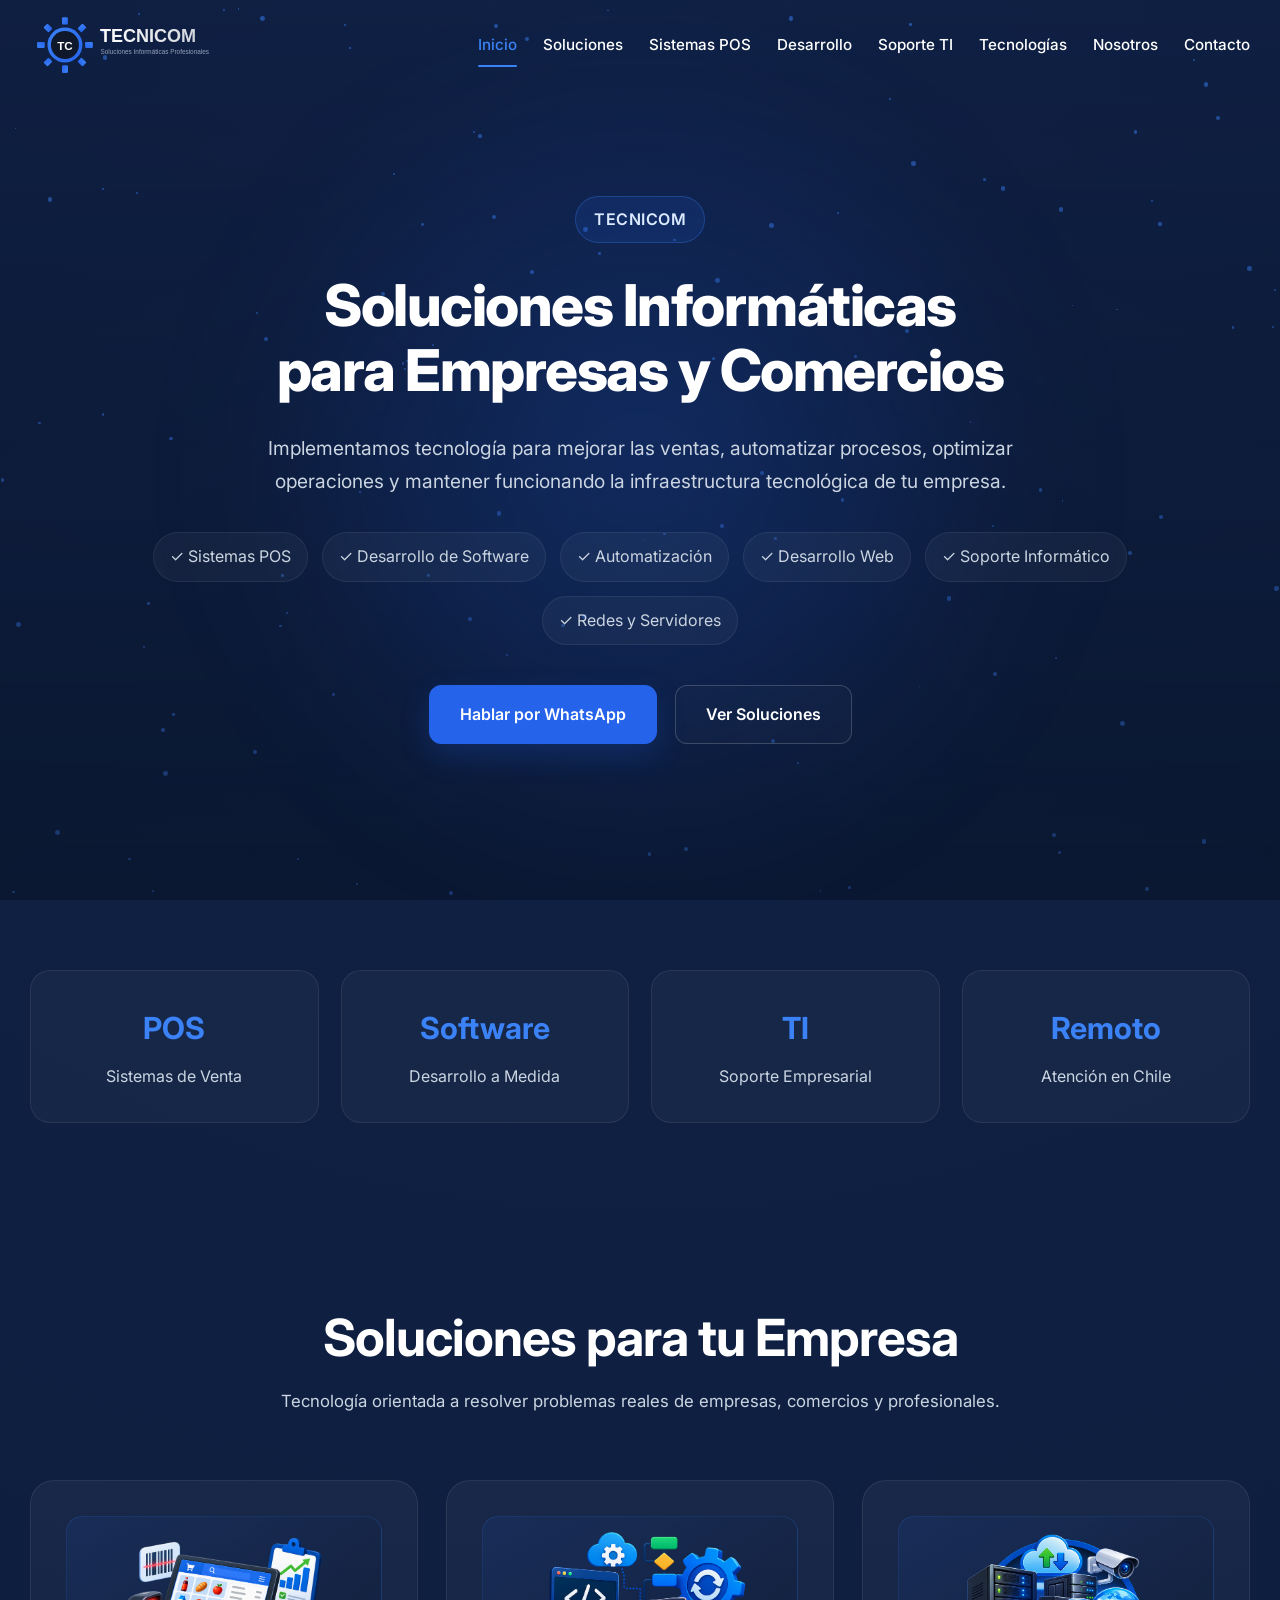
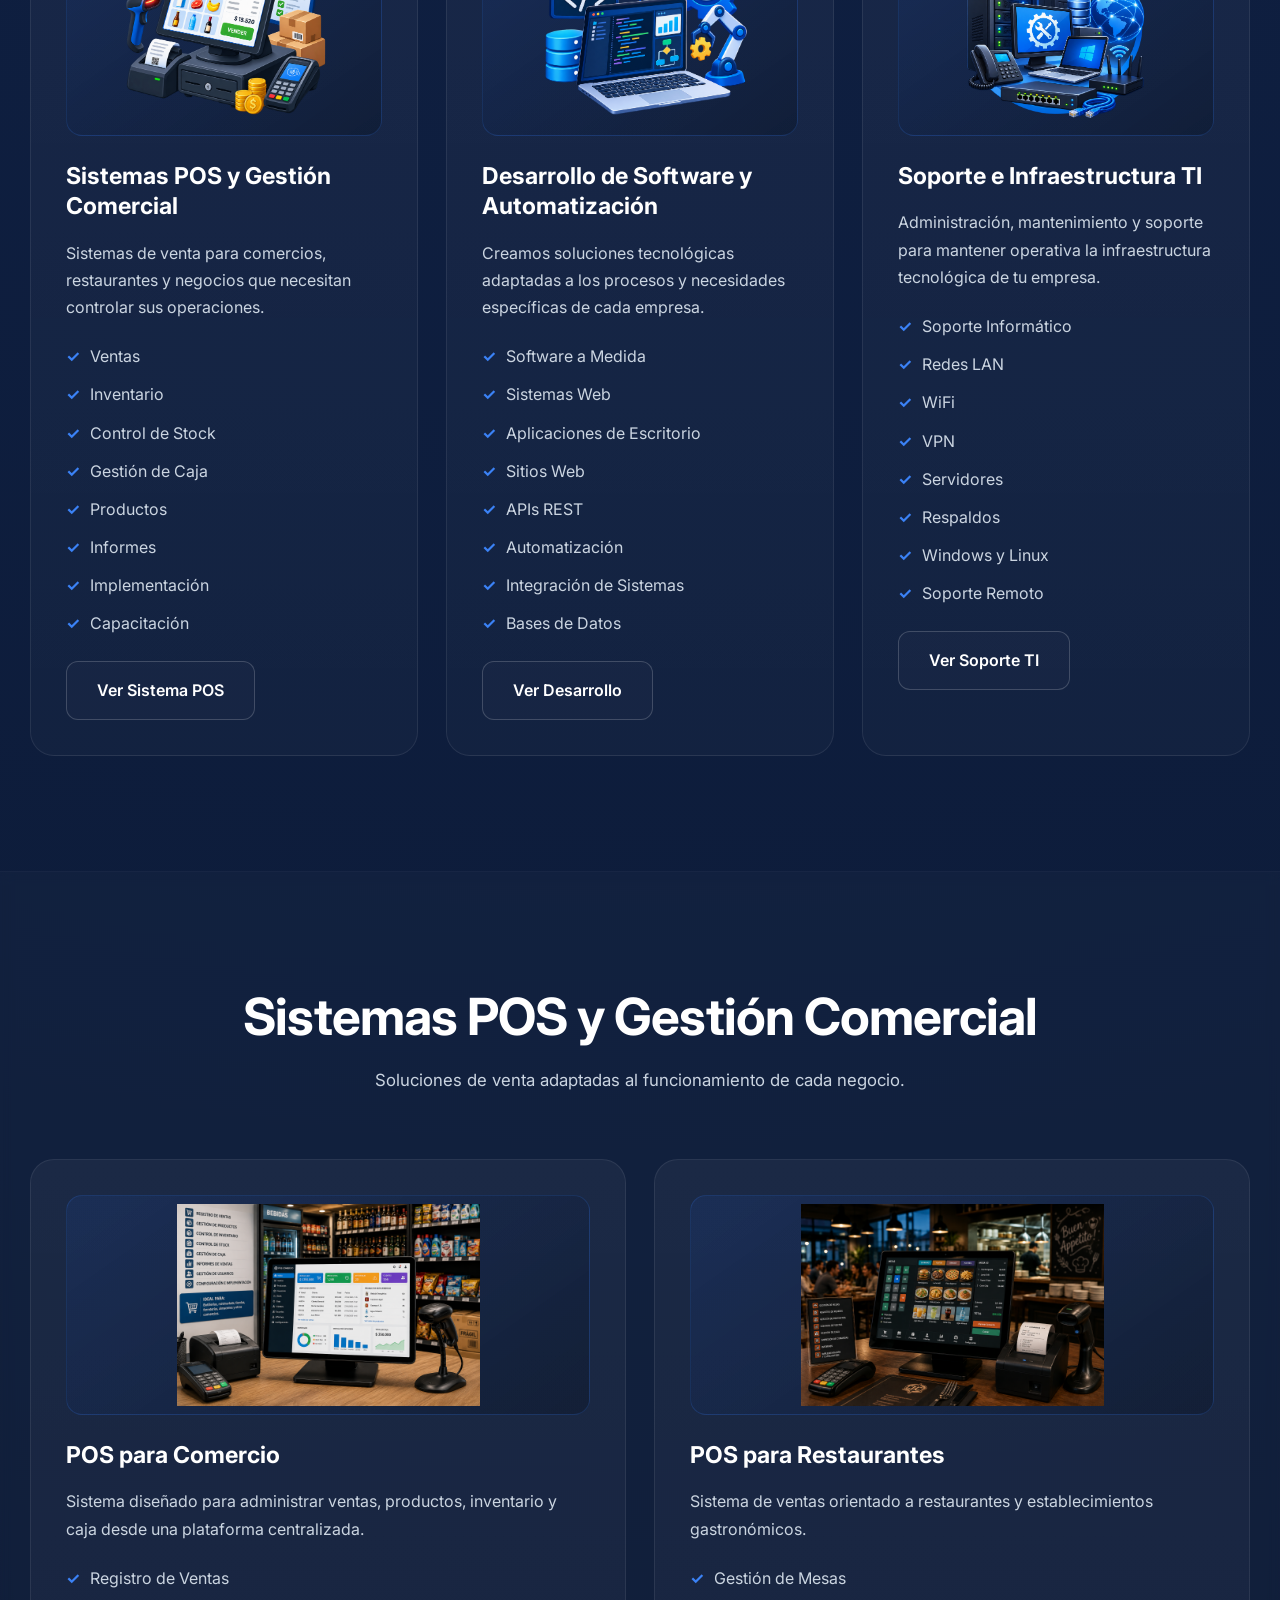
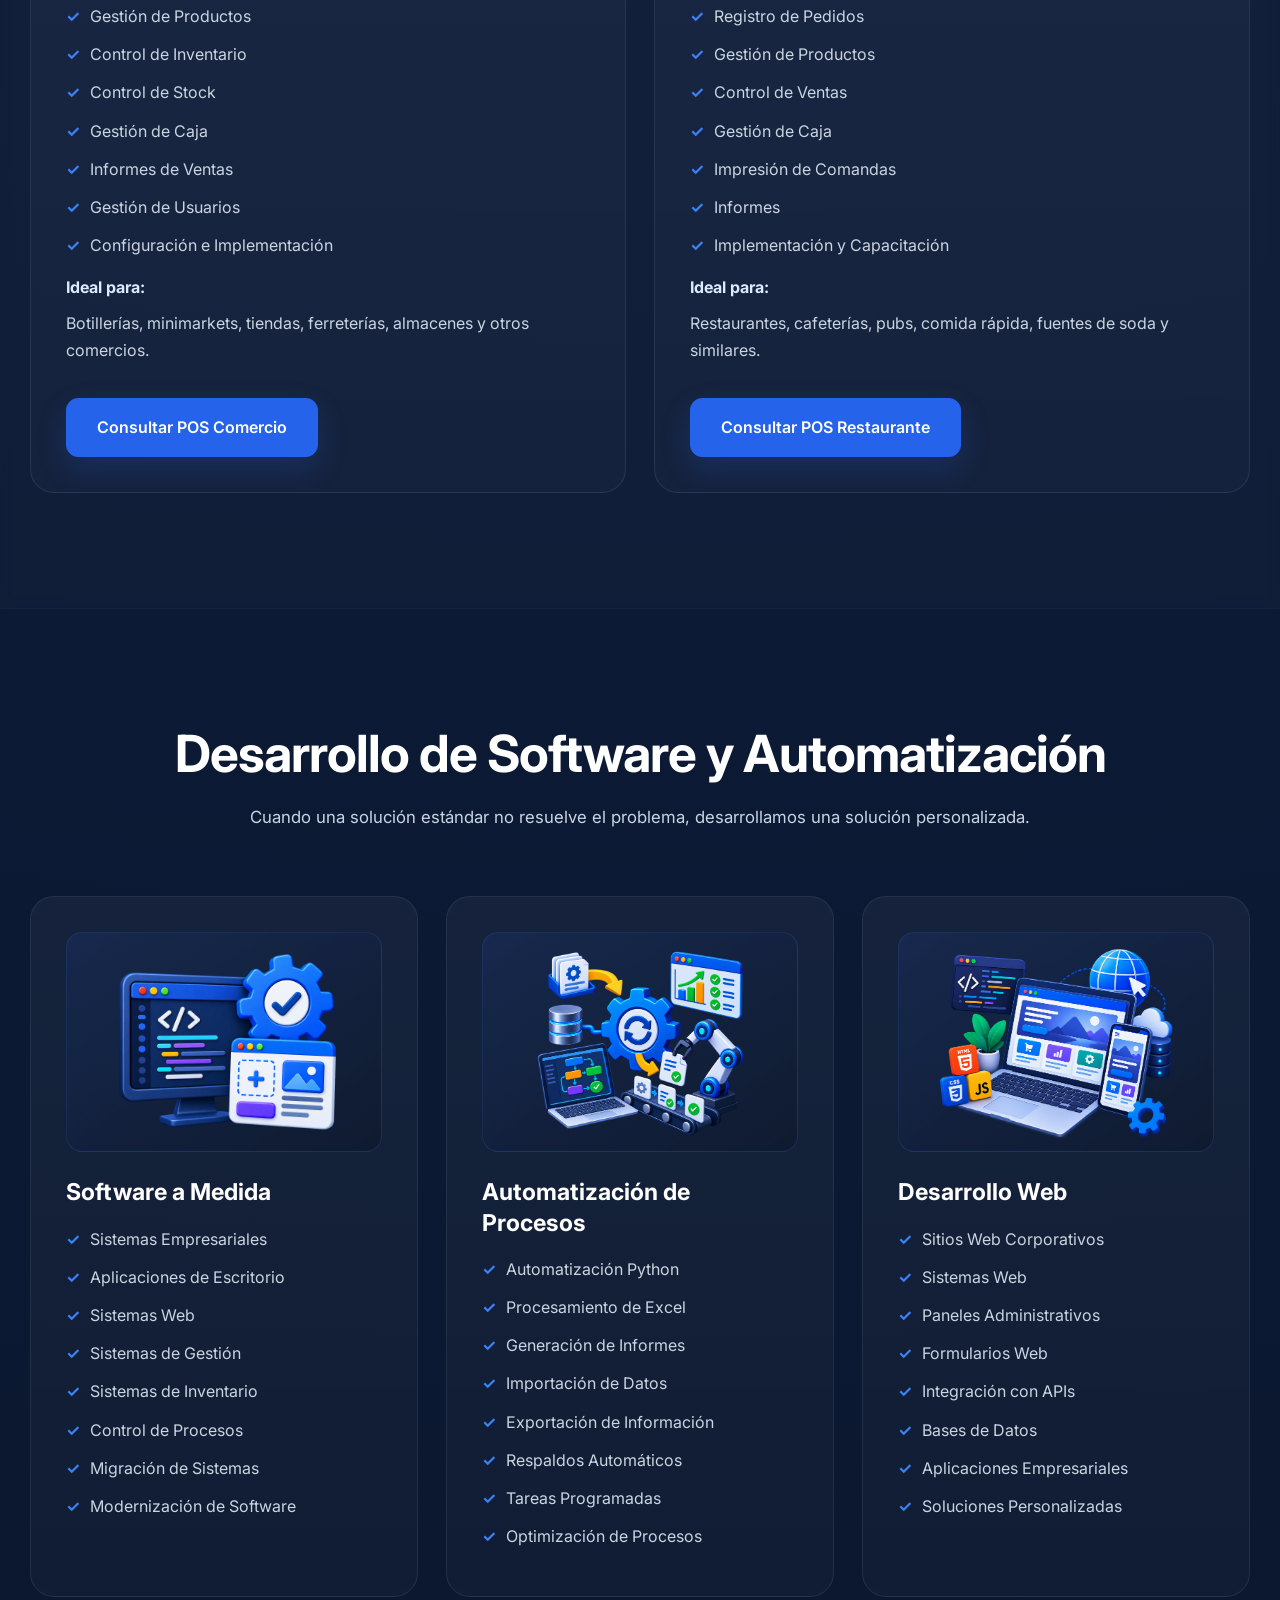
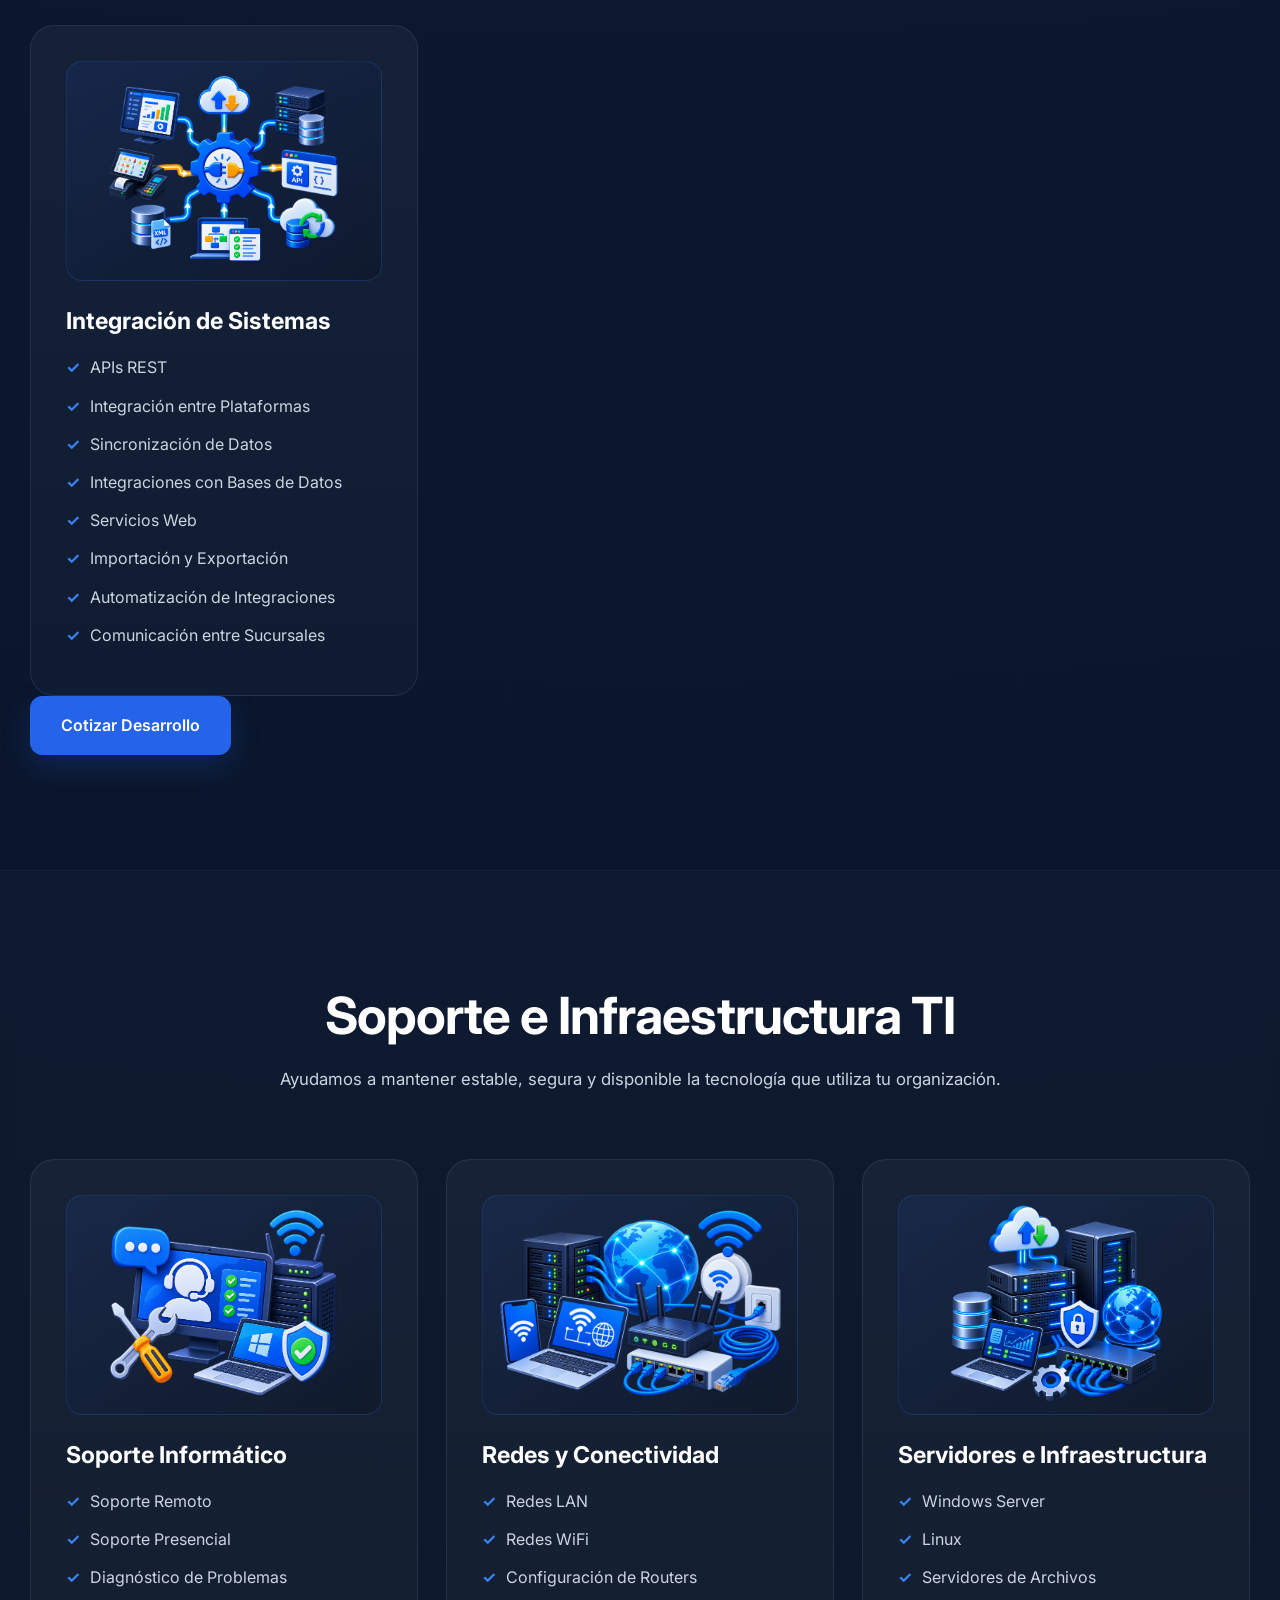
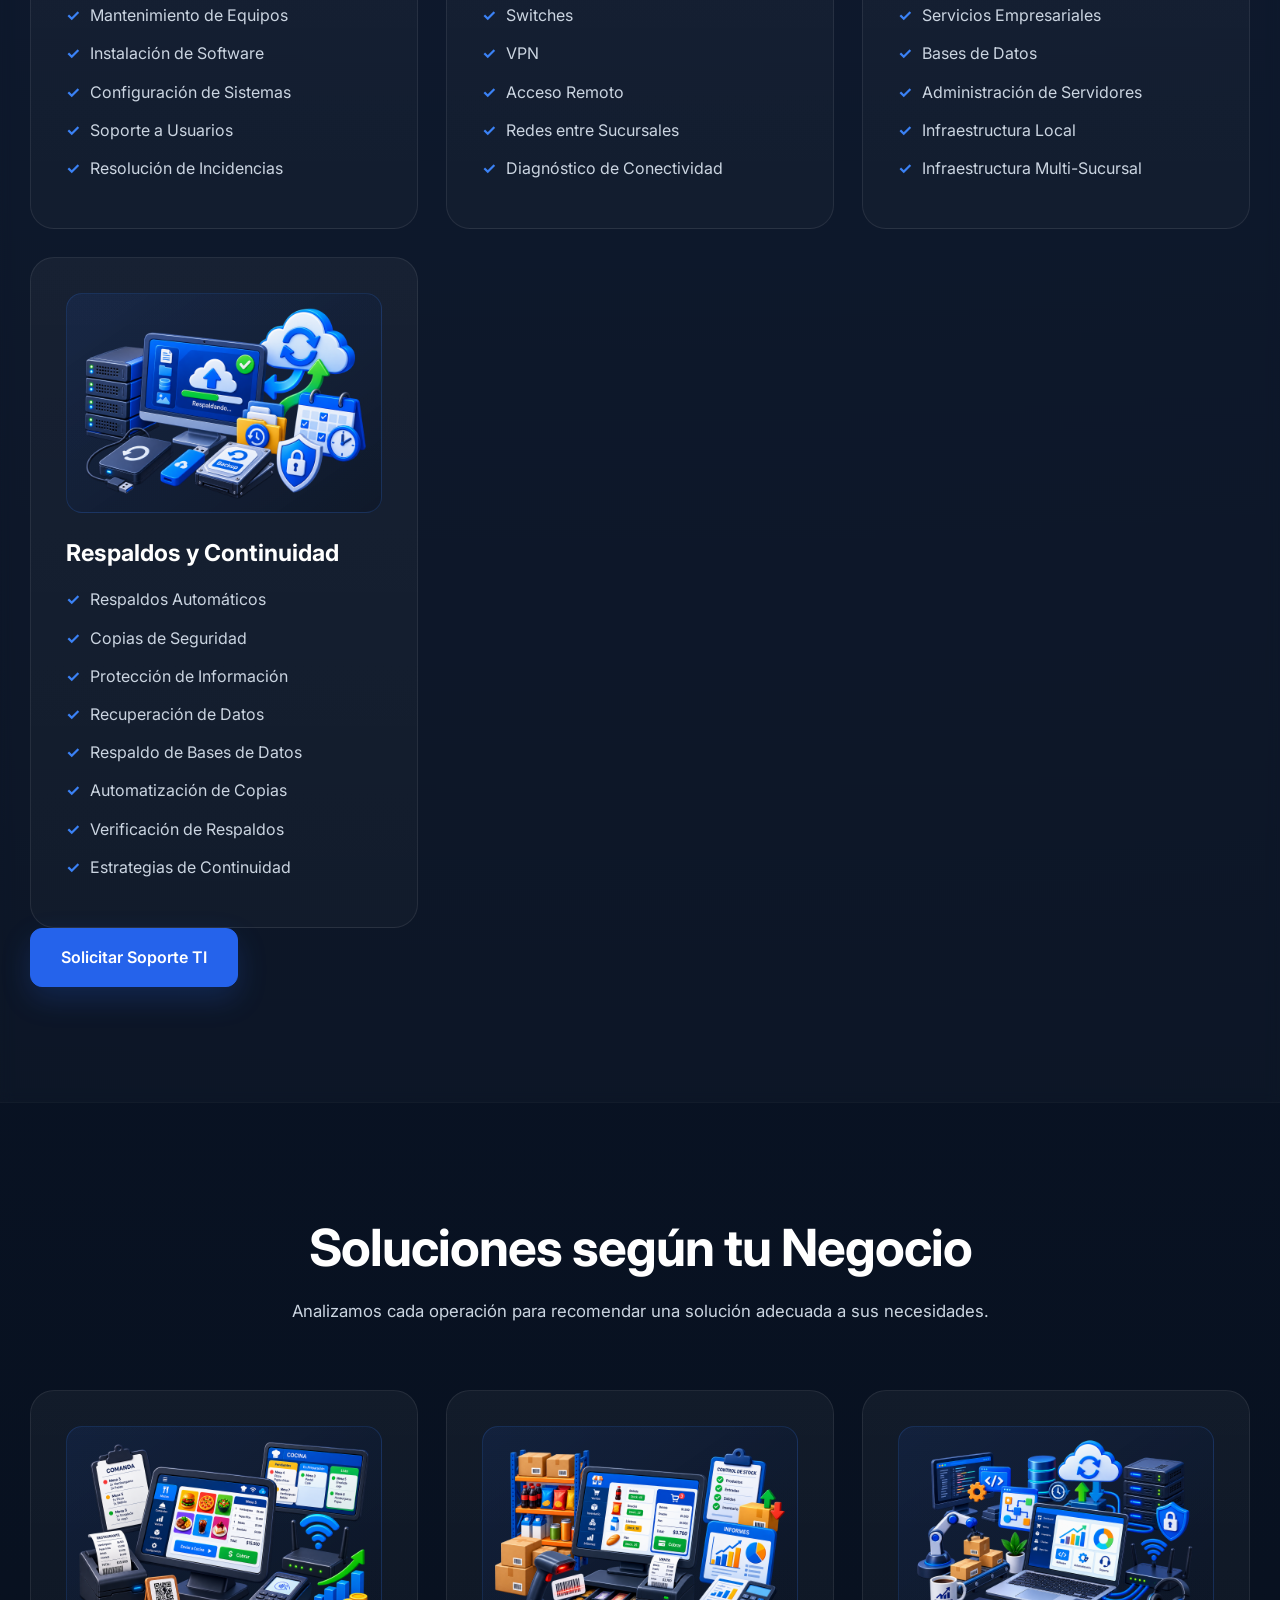
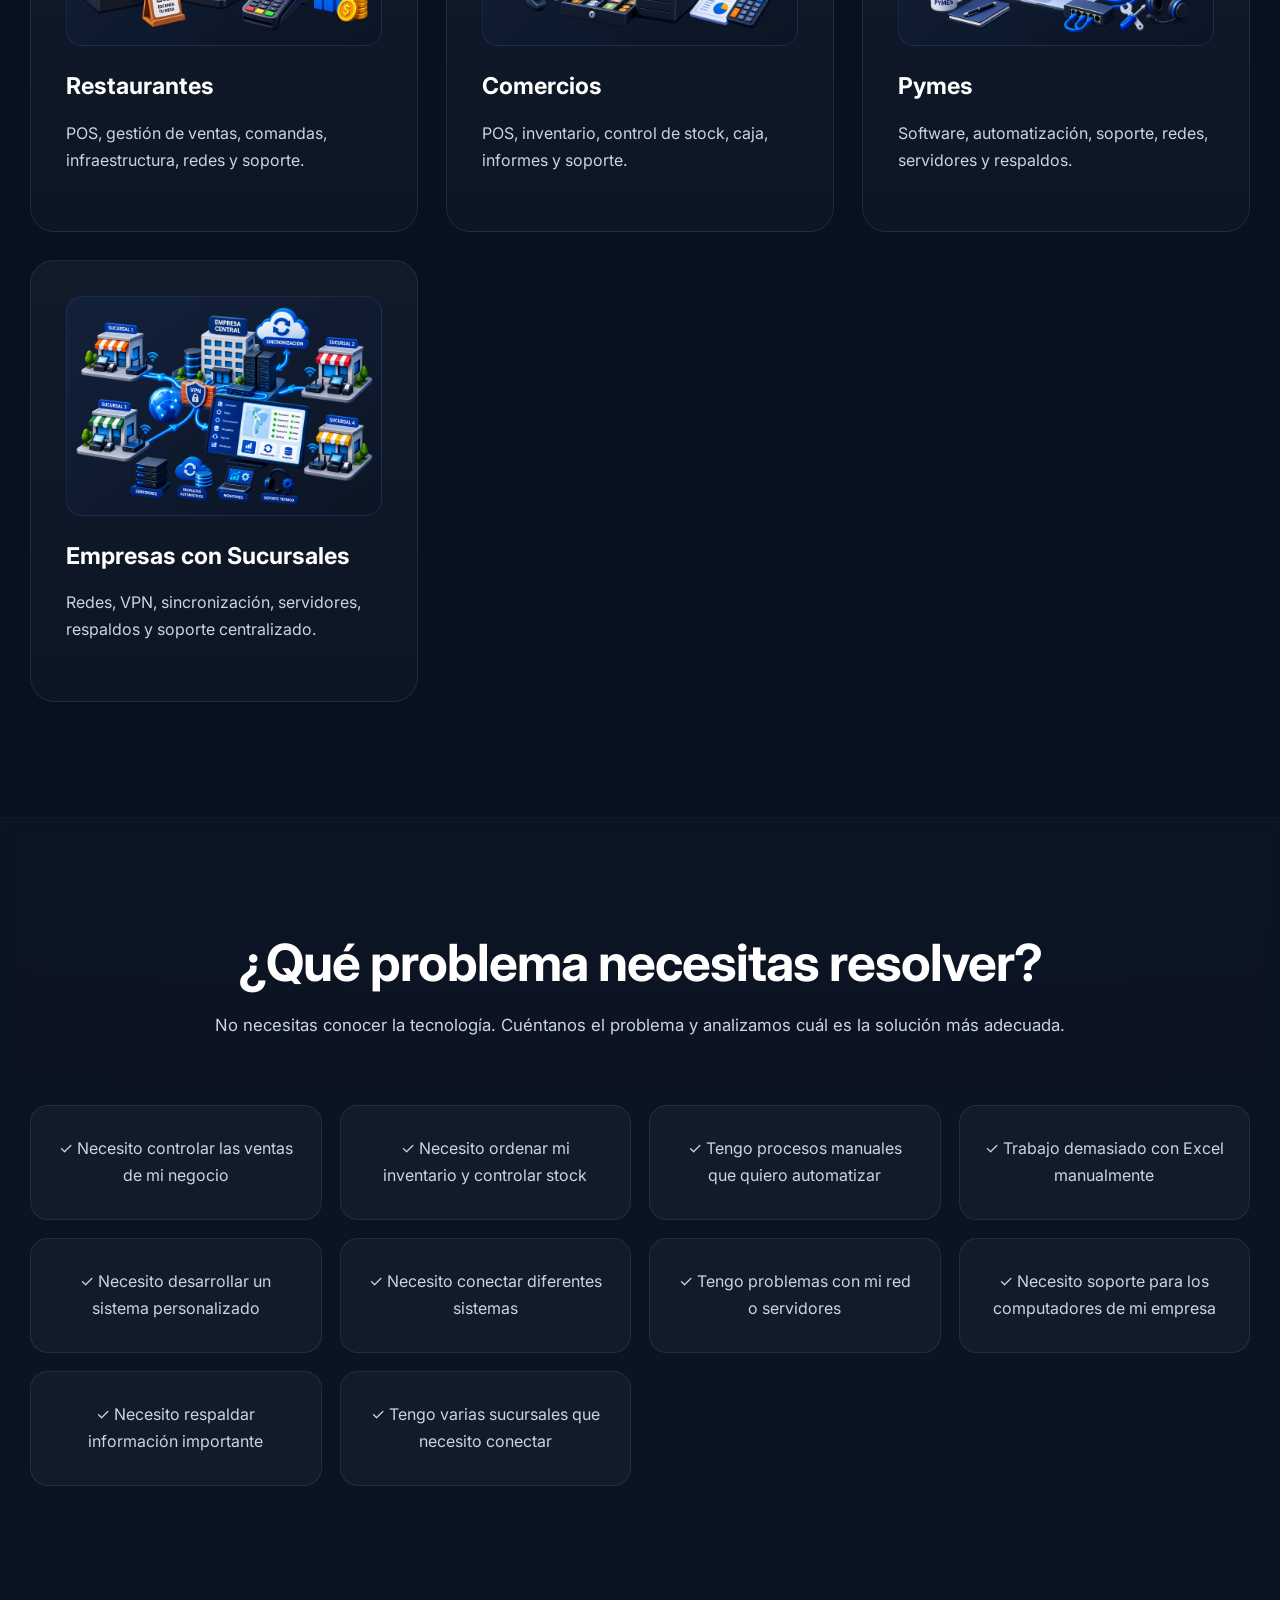
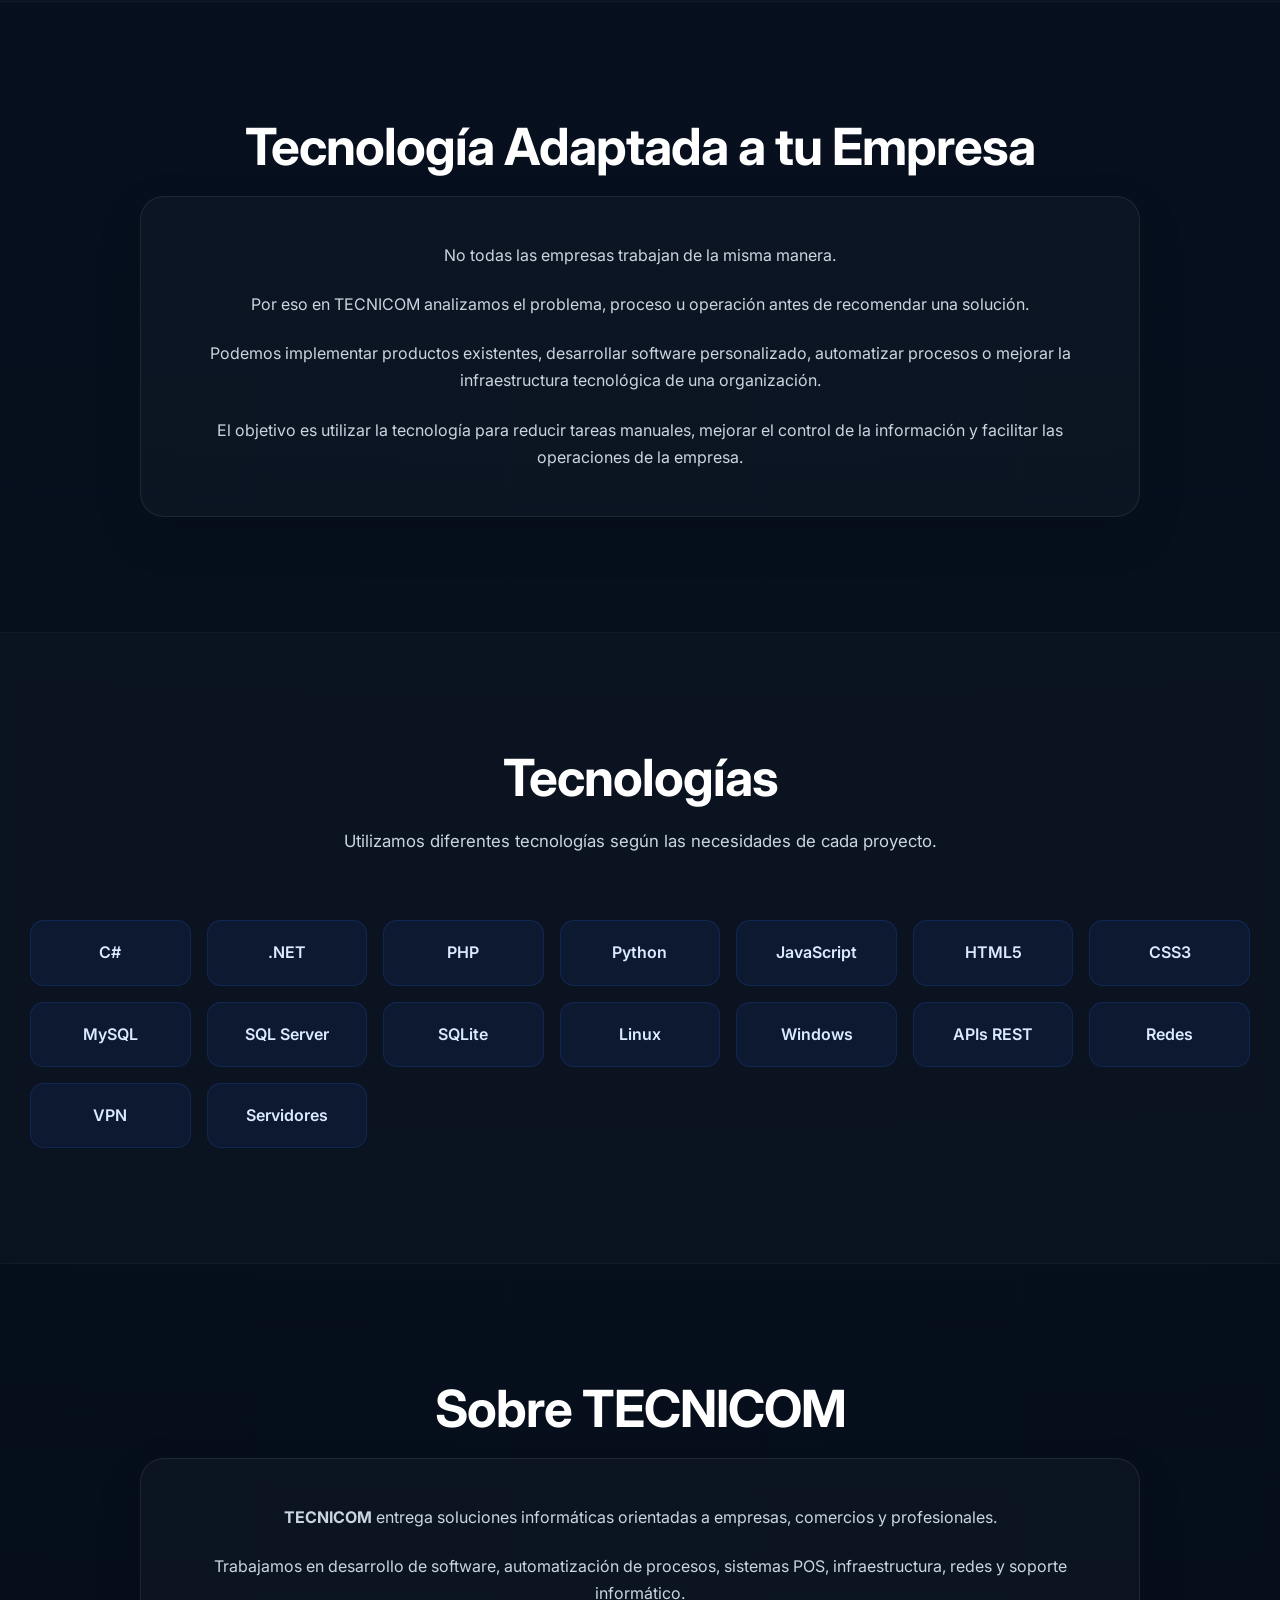
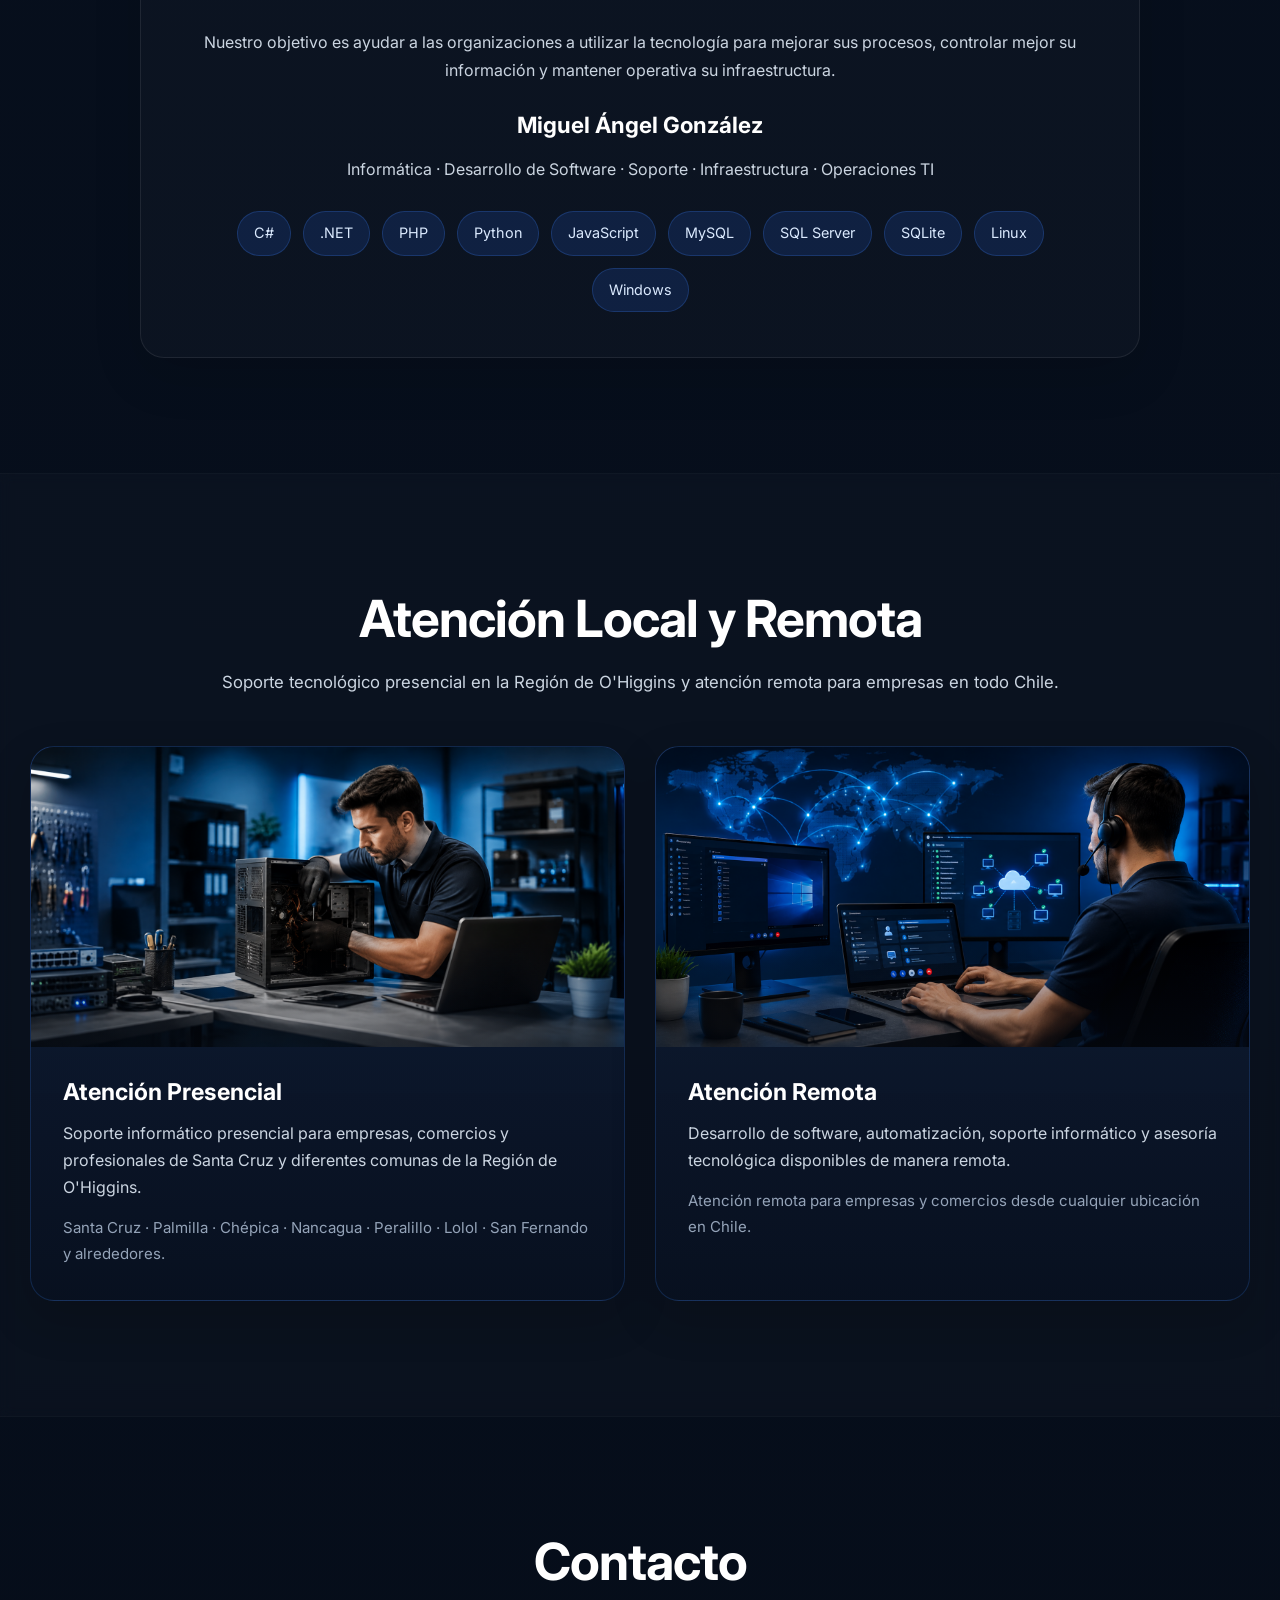
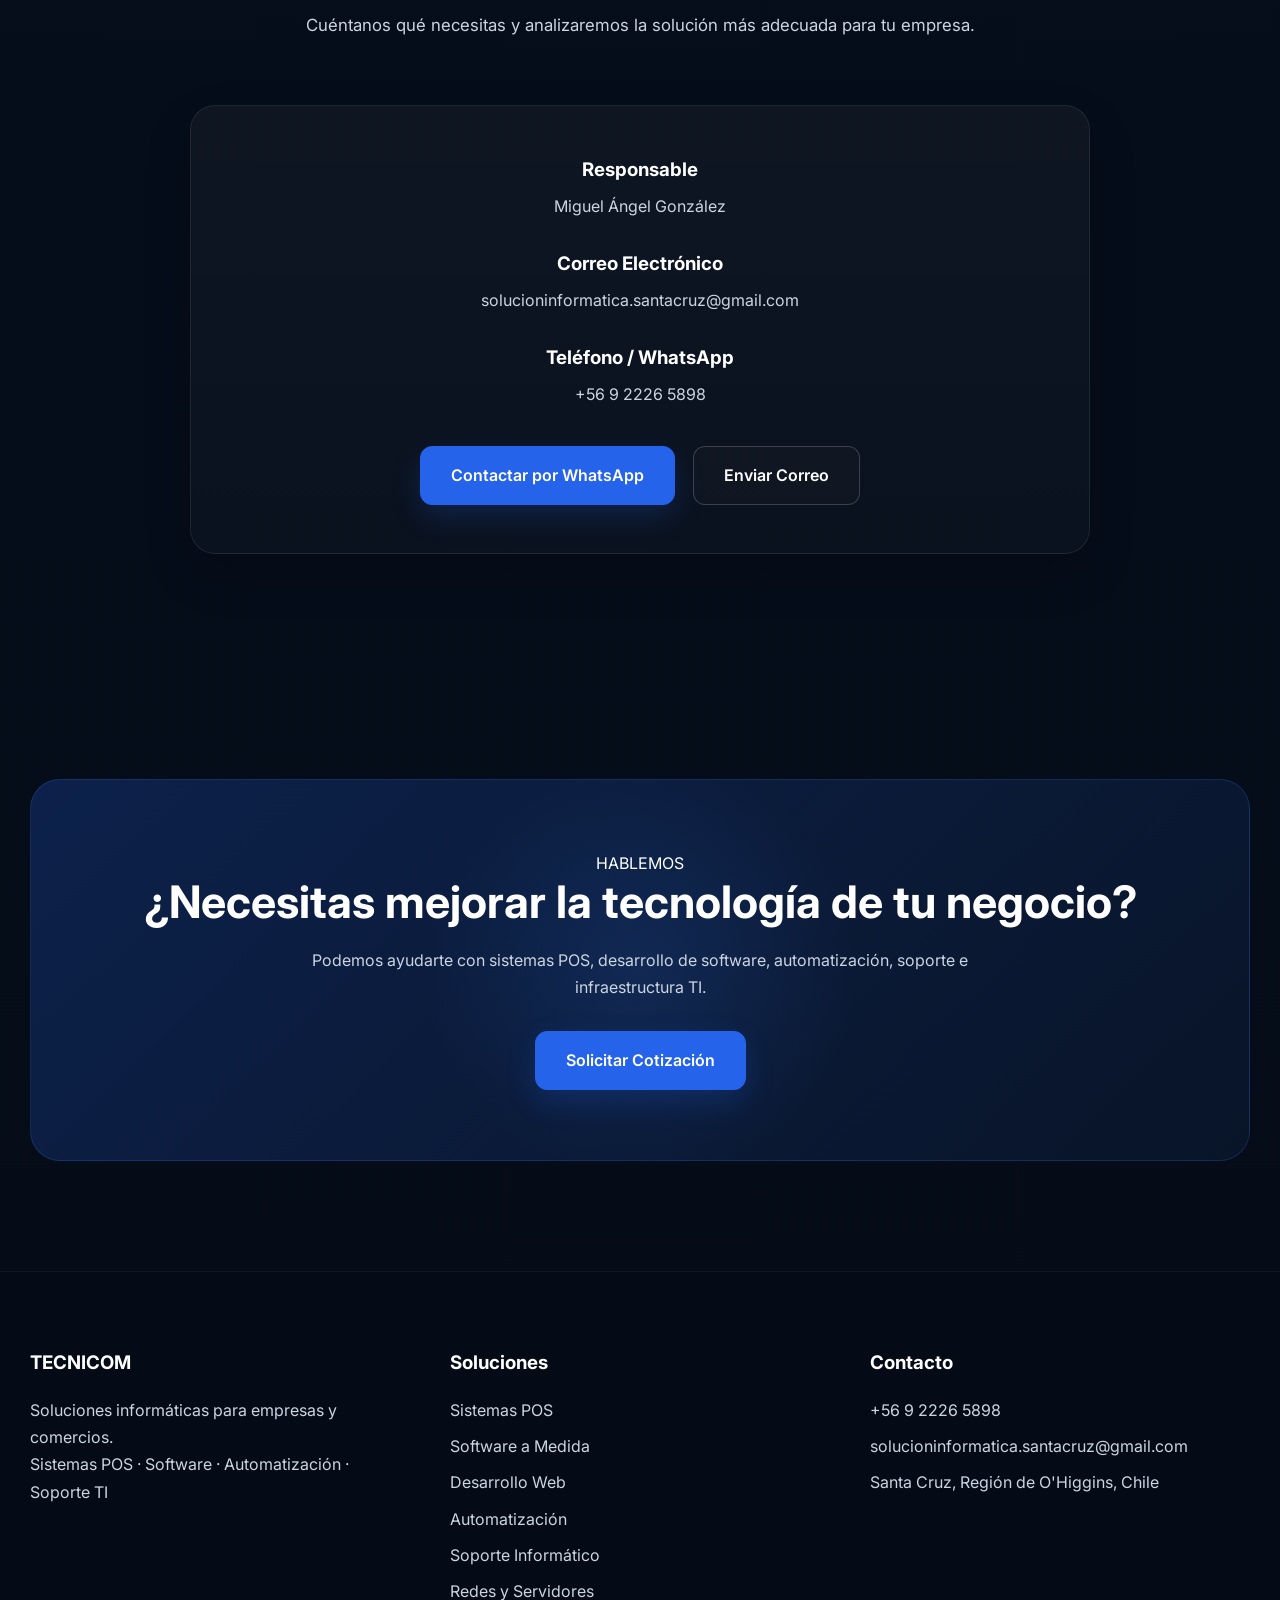
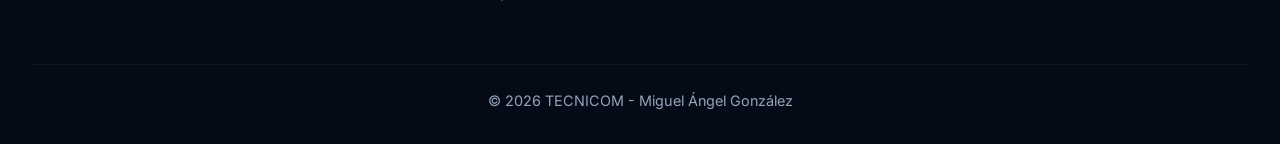
==== commit 45d7ed56: "Update index.html" ====
--- a/index.html
+++ b/index.html
@@ -2201,7 +2201,8 @@
                     <img
                         src="img/soporte-local.png"
                         alt="Soporte informático presencial para empresas en Santa Cruz y Región de O'Higgins"
-                        loading="lazy">
+                        loading="lazy"
+                        decoding="async">
 
                 </div>
 
@@ -2241,7 +2242,8 @@
                     <img
                         src="img/soporte-remoto.png"
                         alt="Soporte informático remoto y asistencia tecnológica para empresas en Chile"
-                        loading="lazy">
+                        loading="lazy"
+                        decoding="async">
 
                 </div>
 
--- a/styles.css
+++ b/styles.css
@@ -1796,11 +1796,12 @@
 
 /* ===================================
    IMAGENES DE SERVICIOS
+   ICONOS NORMALES DE TODA LA WEB
 =================================== */
 
 .card-image {
     width: 100%;
-    height: 280px;
+    height: 220px;
 
     overflow: hidden;
 
@@ -1808,15 +1809,22 @@
 
     margin-bottom: 25px;
 
-    background: #081120;
+    background:
+        linear-gradient(
+            145deg,
+            rgba(37, 99, 235, 0.10),
+            rgba(8, 17, 32, 0.35)
+        );
 
     border:
         1px solid rgba(59, 130, 246, 0.18);
 
-    position: relative;
-
-    /* IMPORTANTE */
-    padding: 0;
+    display: flex;
+
+    align-items: center;
+    justify-content: center;
+
+    padding: 8px;
 }
 
 
@@ -1826,27 +1834,26 @@
 
     display: block;
 
-    /* LLENA TODA LA TARJETA */
-    object-fit: cover;
+    object-fit: contain;
 
     object-position: center;
 
-    border-radius: 15px;
+    border-radius: 12px;
 
     transition:
-        transform 0.45s ease;
-}
-
-
-/* EFECTO PROFESIONAL AL PASAR EL MOUSE */
-
-.card:hover .card-image img,
-.coverage-card:hover .card-image img {
-    transform: scale(1.035);
-}
-
-/* ===================================
-   RESPONSIVE
+        transform 0.4s ease;
+}
+
+
+/* Zoom suave SOLO en tarjetas normales */
+
+.card:hover .card-image img {
+    transform: scale(1.03);
+}
+
+
+/* ===================================
+   RESPONSIVE DE ICONOS
 =================================== */
 
 @media (max-width: 1100px) {
@@ -1868,15 +1875,13 @@
     .development-grid,
     .infrastructure-grid {
 
-        grid-template-columns:
-            1fr;
-
-    }
+        grid-template-columns: 1fr;
+
+    }
+
 
     .card-image {
-
         height: 200px;
-
     }
 
 }
@@ -1885,9 +1890,235 @@
 @media (max-width: 500px) {
 
     .card-image {
-
         height: 170px;
-
-    }
-
-}
+    }
+
+}
+
+
+/* =========================================================
+   ATENCION LOCAL Y REMOTA
+========================================================= */
+
+.coverage-section .section-subtitle {
+    margin-bottom: 50px;
+}
+
+
+/* GRID */
+
+.coverage-grid {
+    display: grid;
+
+    grid-template-columns:
+        repeat(2, minmax(0, 1fr));
+
+    gap: 30px;
+
+    align-items: stretch;
+}
+
+
+/* TARJETA */
+
+.coverage-card {
+    position: relative;
+
+    overflow: hidden;
+
+    display: flex;
+    flex-direction: column;
+
+    min-width: 0;
+
+    background:
+        linear-gradient(
+            180deg,
+            rgba(18, 32, 59, 0.90),
+            rgba(8, 17, 32, 0.95)
+        );
+
+    border:
+        1px solid rgba(59, 130, 246, 0.20);
+
+    border-radius: 24px;
+
+    box-shadow:
+        0 18px 45px rgba(0, 0, 0, 0.18);
+
+    transition:
+        transform 0.35s ease,
+        border-color 0.35s ease,
+        box-shadow 0.35s ease;
+}
+
+
+.coverage-card:hover {
+    transform: translateY(-6px);
+
+    border-color:
+        rgba(59, 130, 246, 0.45);
+
+    box-shadow:
+        0 25px 60px rgba(0, 0, 0, 0.28),
+        0 0 35px rgba(37, 99, 235, 0.08);
+}
+
+
+/* =========================================================
+   IMAGEN PANORAMICA
+========================================================= */
+
+.coverage-image {
+    position: relative;
+
+    width: 100%;
+    height: 300px;
+
+    overflow: hidden;
+
+    flex-shrink: 0;
+
+    background: #081120;
+}
+
+
+.coverage-image img {
+    width: 100%;
+    height: 100%;
+
+    display: block;
+
+    object-fit: cover;
+
+    object-position: center;
+
+    transition:
+        transform 0.55s ease;
+}
+
+
+.coverage-card:hover .coverage-image img {
+    transform: scale(1.04);
+}
+
+
+/* SOMBRA ENTRE IMAGEN Y CONTENIDO */
+
+.coverage-image::after {
+    content: "";
+
+    position: absolute;
+
+    inset: 0;
+
+    pointer-events: none;
+
+    background:
+        linear-gradient(
+            180deg,
+            transparent 65%,
+            rgba(8, 17, 32, 0.35) 100%
+        );
+}
+
+
+/* =========================================================
+   CONTENIDO
+========================================================= */
+
+.coverage-content {
+    display: flex;
+    flex-direction: column;
+
+    flex: 1;
+
+    padding: 30px 32px 34px;
+}
+
+
+.coverage-content h3 {
+    margin: 0 0 12px;
+
+    font-size: 1.45rem;
+
+    line-height: 1.3;
+
+    color: #ffffff;
+}
+
+
+.coverage-content p {
+    margin: 0 0 14px;
+
+    color: var(--text-soft);
+
+    line-height: 1.7;
+}
+
+
+.coverage-content p:last-child {
+    margin-bottom: 0;
+}
+
+
+.coverage-small {
+    color: var(--text-muted) !important;
+
+    font-size: 0.94rem;
+}
+
+
+/* =========================================================
+   TABLET
+========================================================= */
+
+@media (max-width: 900px) {
+
+    .coverage-grid {
+        grid-template-columns: 1fr;
+    }
+
+    .coverage-image {
+        height: 320px;
+    }
+
+}
+
+
+/* =========================================================
+   MOVIL
+========================================================= */
+
+@media (max-width: 600px) {
+
+    .coverage-grid {
+        gap: 24px;
+    }
+
+    .coverage-image {
+        height: 220px;
+    }
+
+    .coverage-content {
+        padding: 24px 22px 27px;
+    }
+
+    .coverage-content h3 {
+        font-size: 1.3rem;
+    }
+
+}
+
+
+/* =========================================================
+   MOVILES PEQUEÑOS
+========================================================= */
+
+@media (max-width: 380px) {
+
+    .coverage-image {
+        height: 190px;
+    }
+
+}
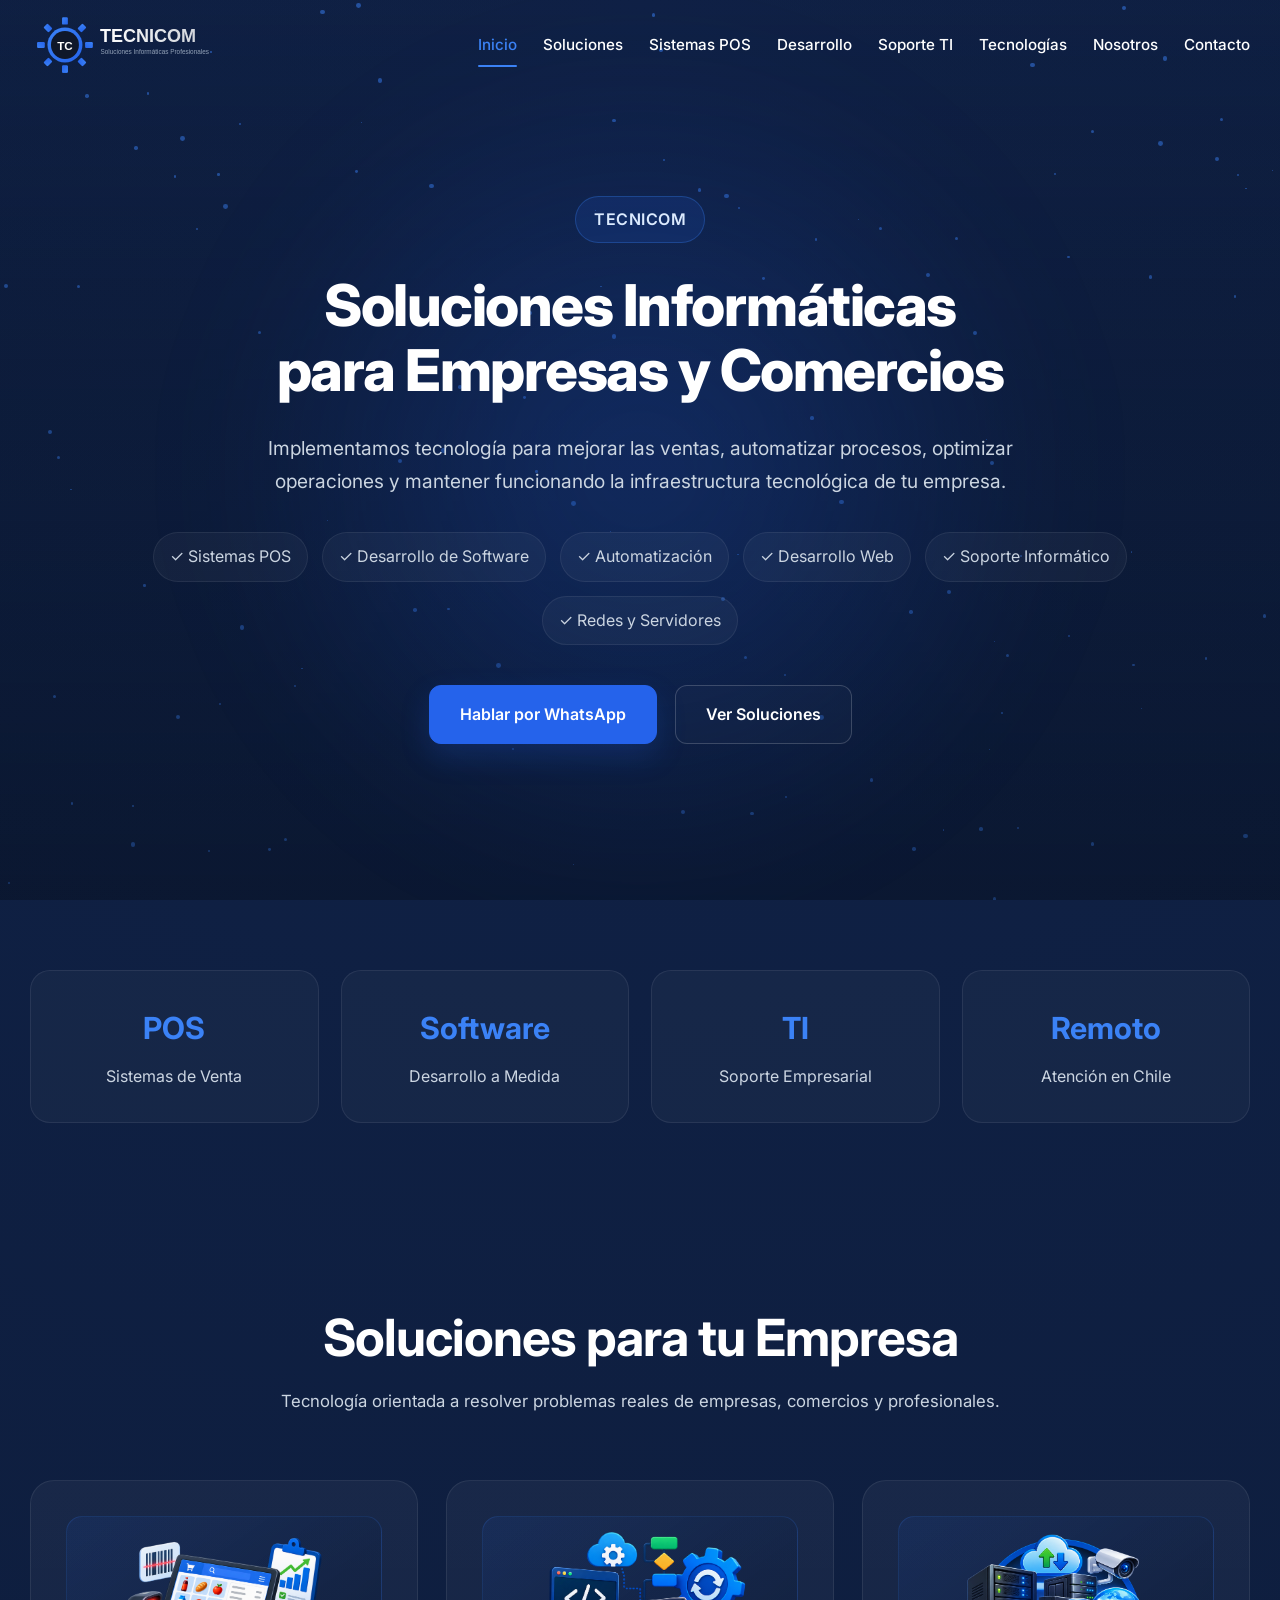
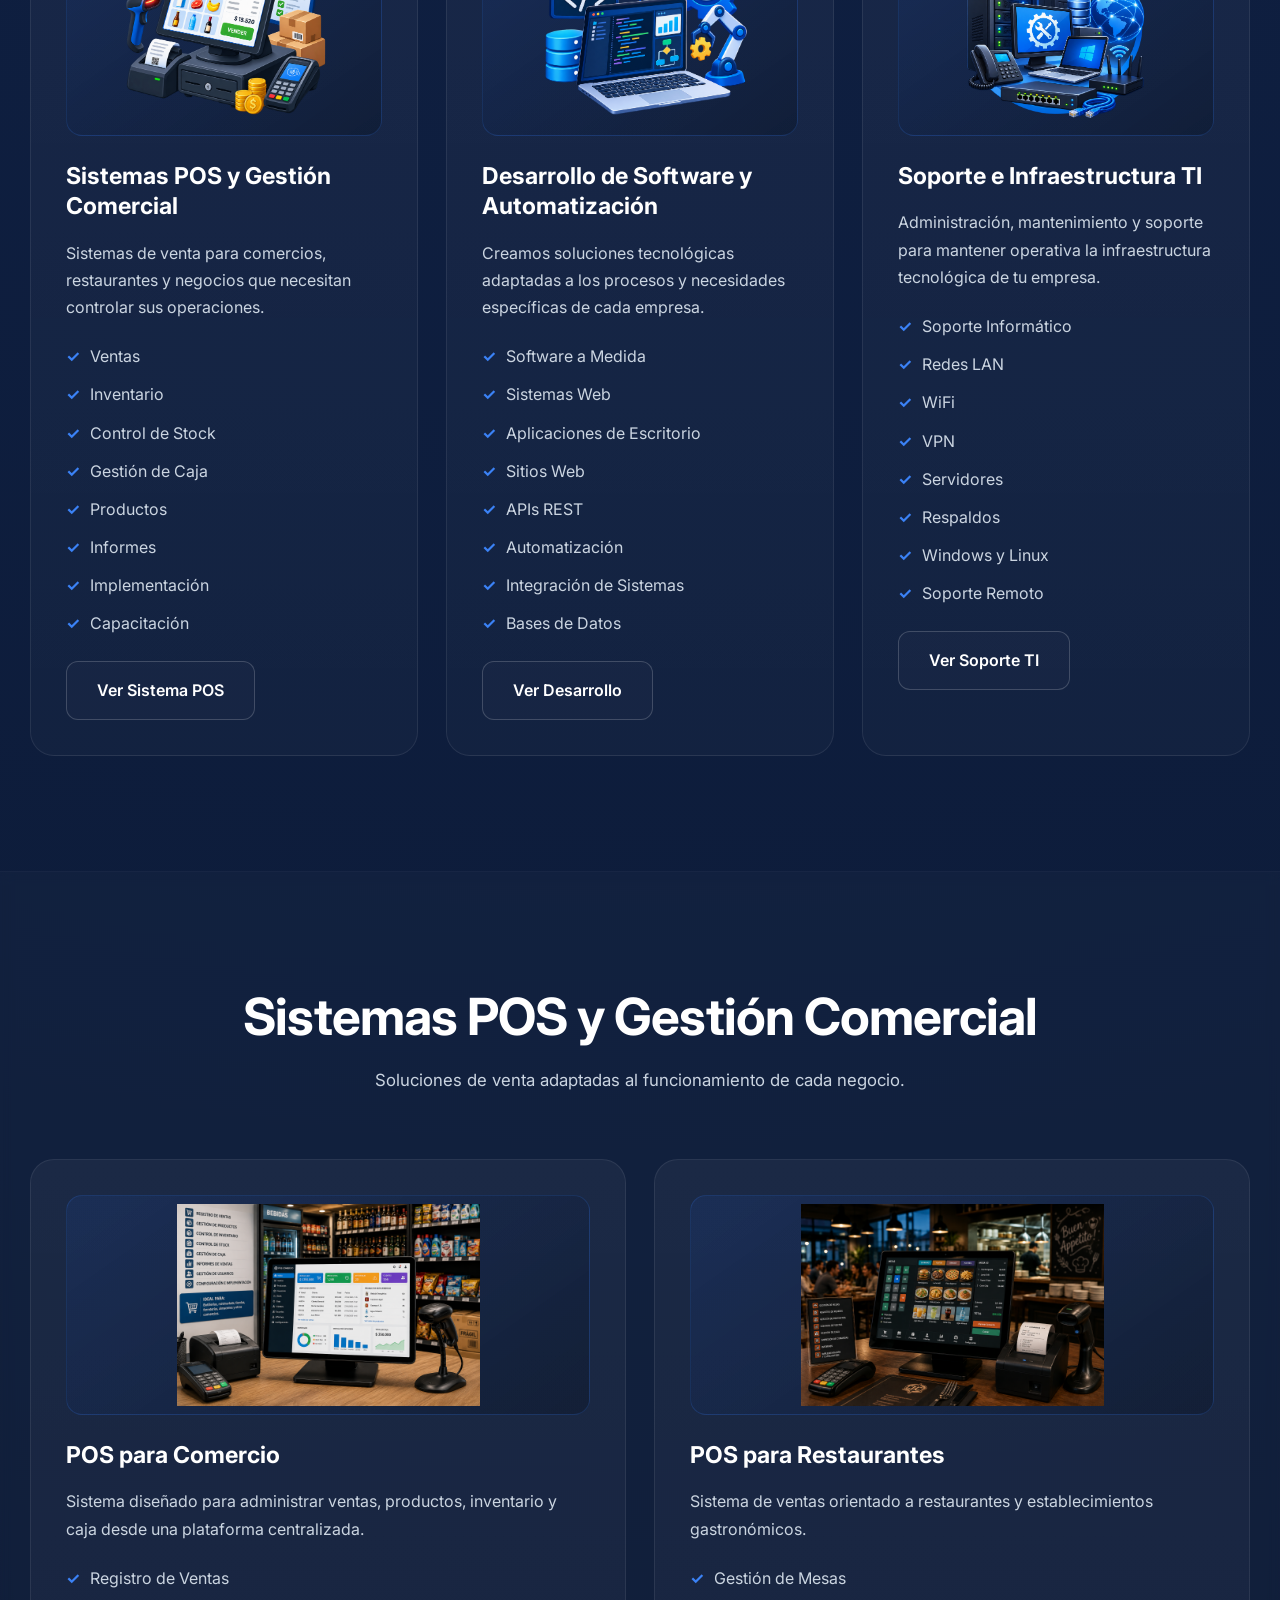
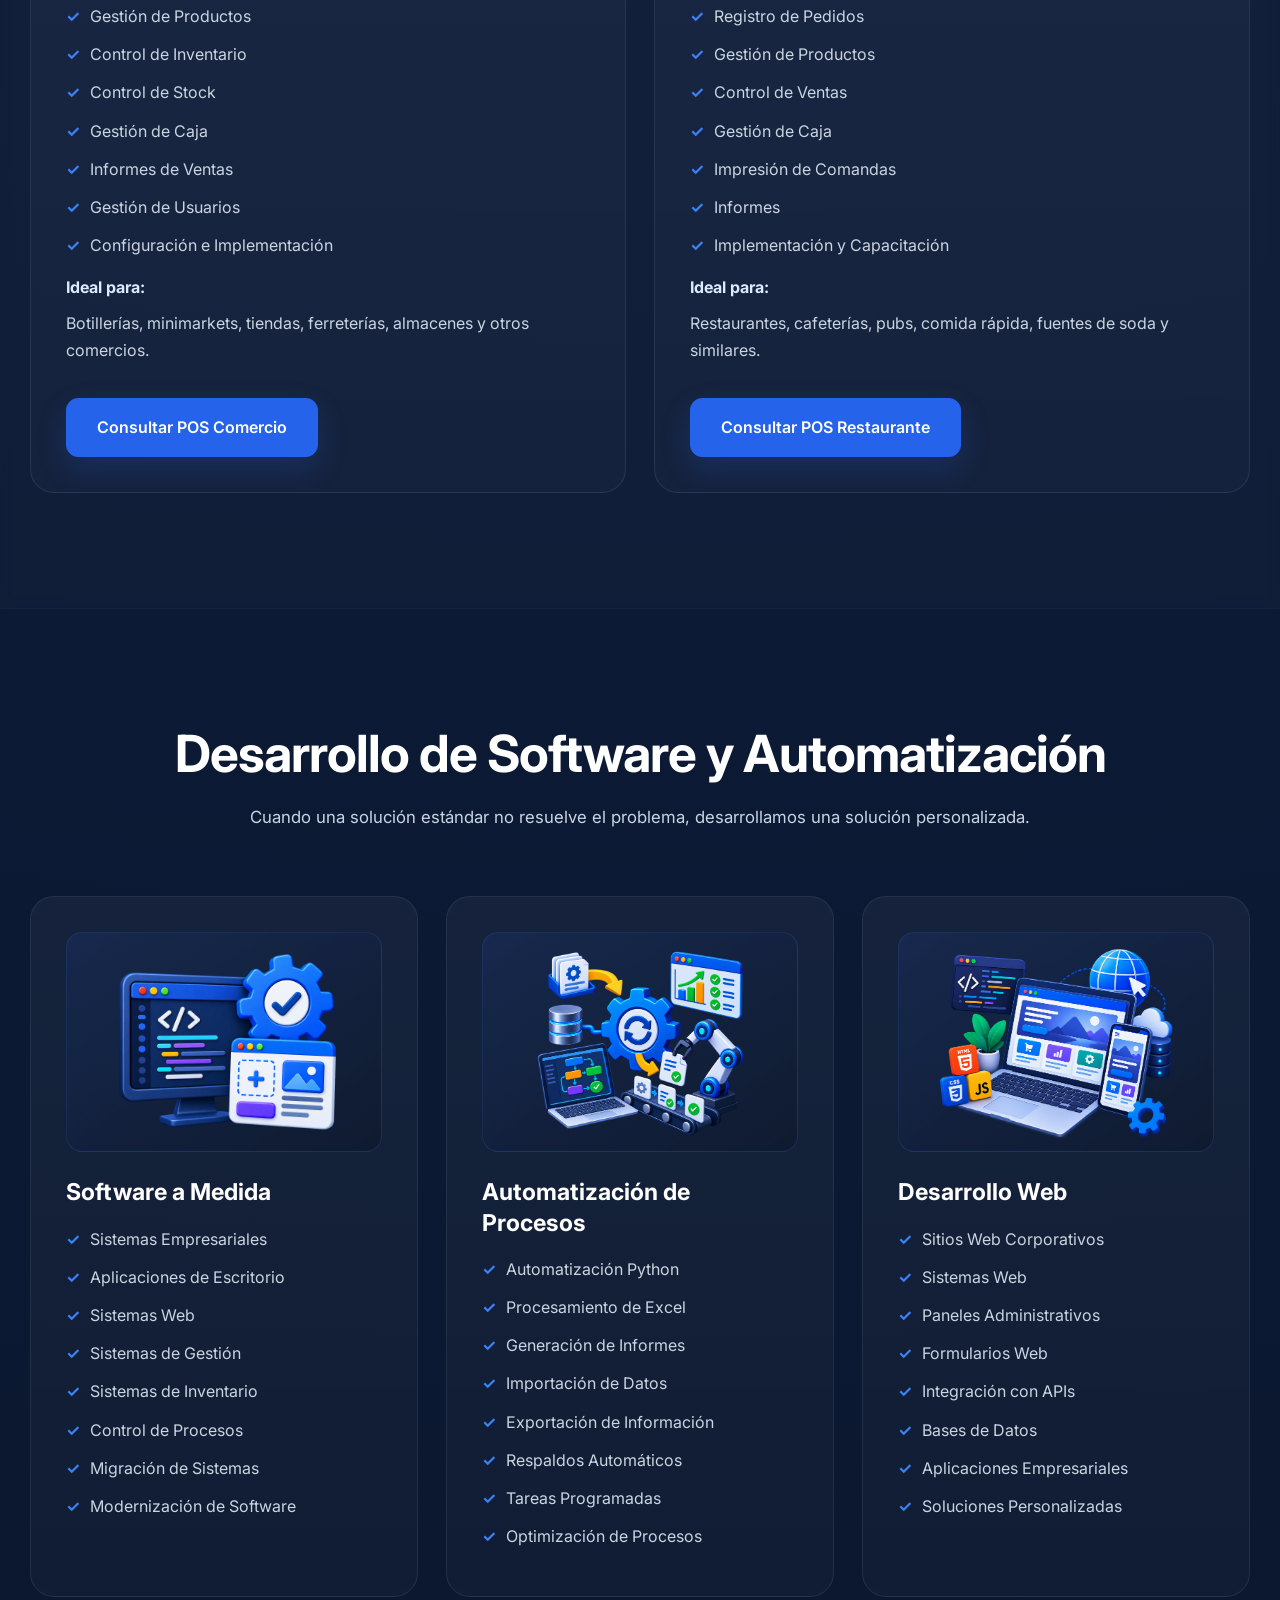
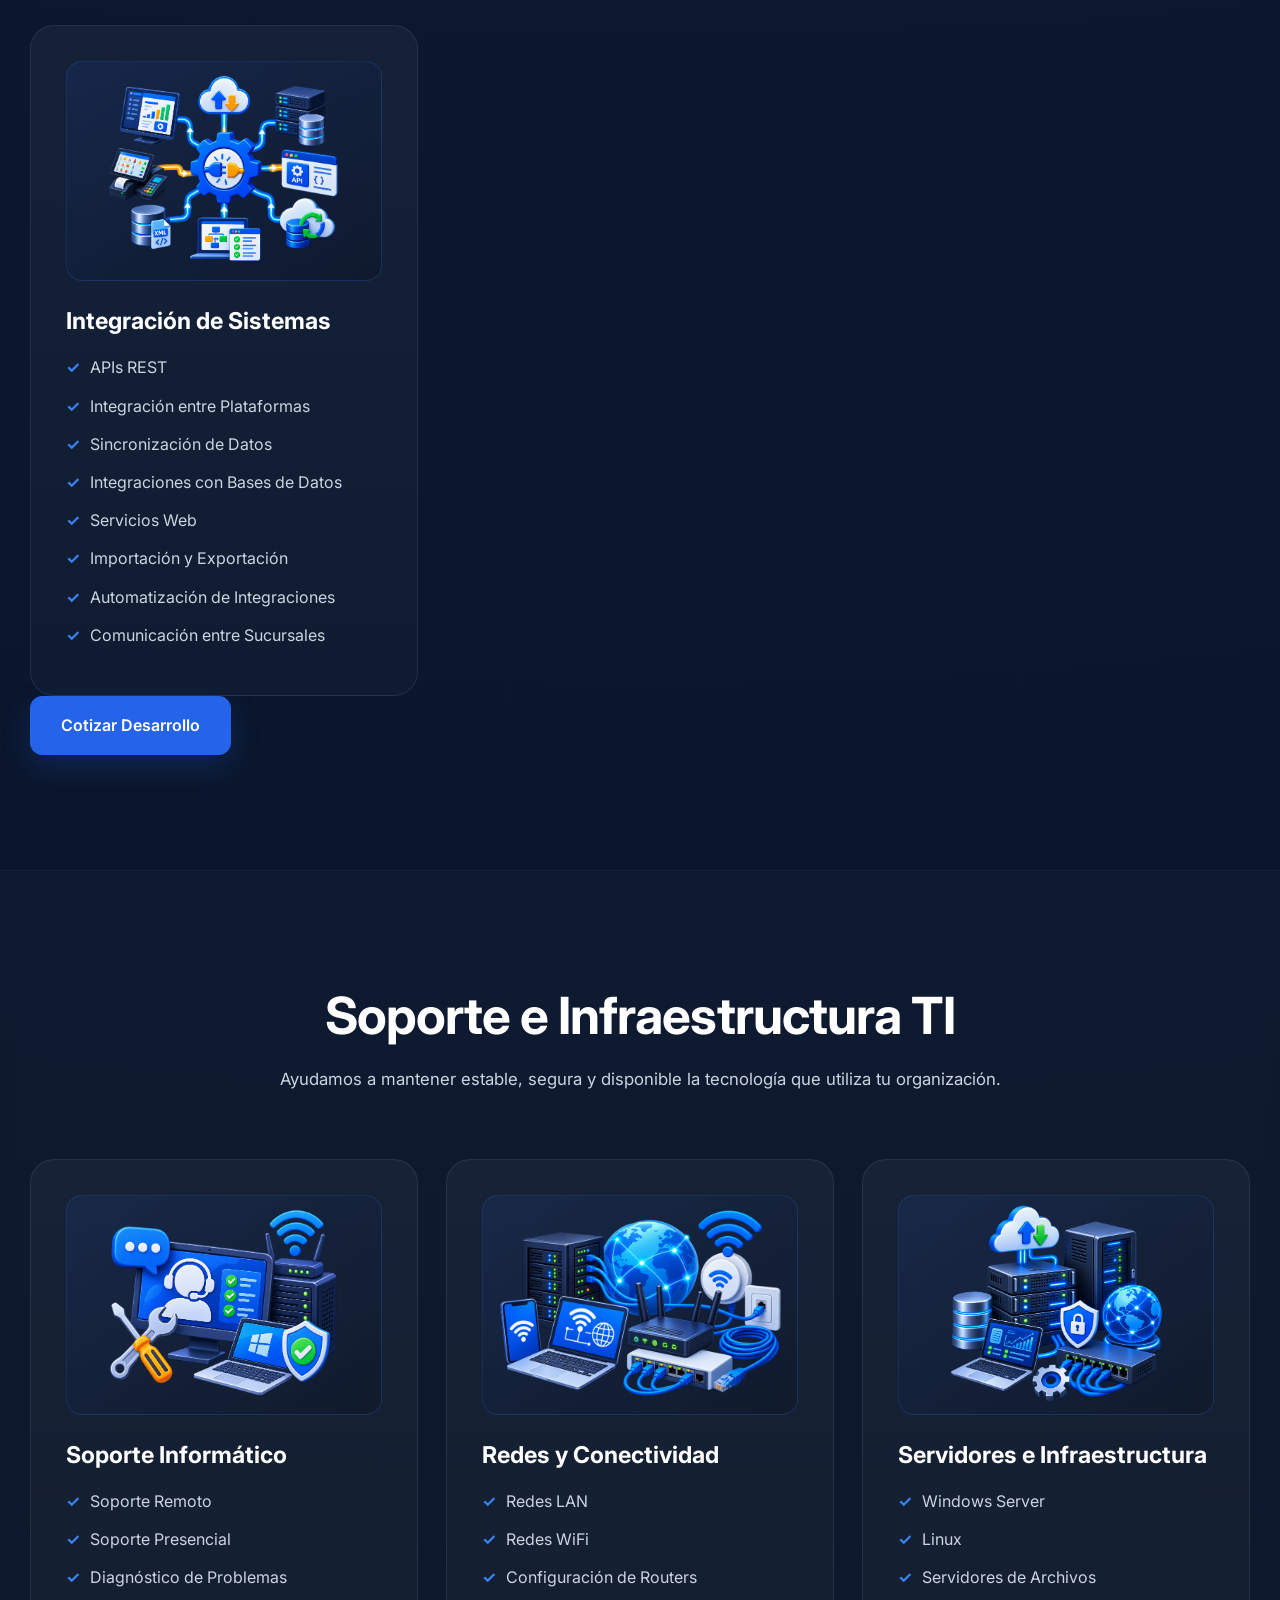
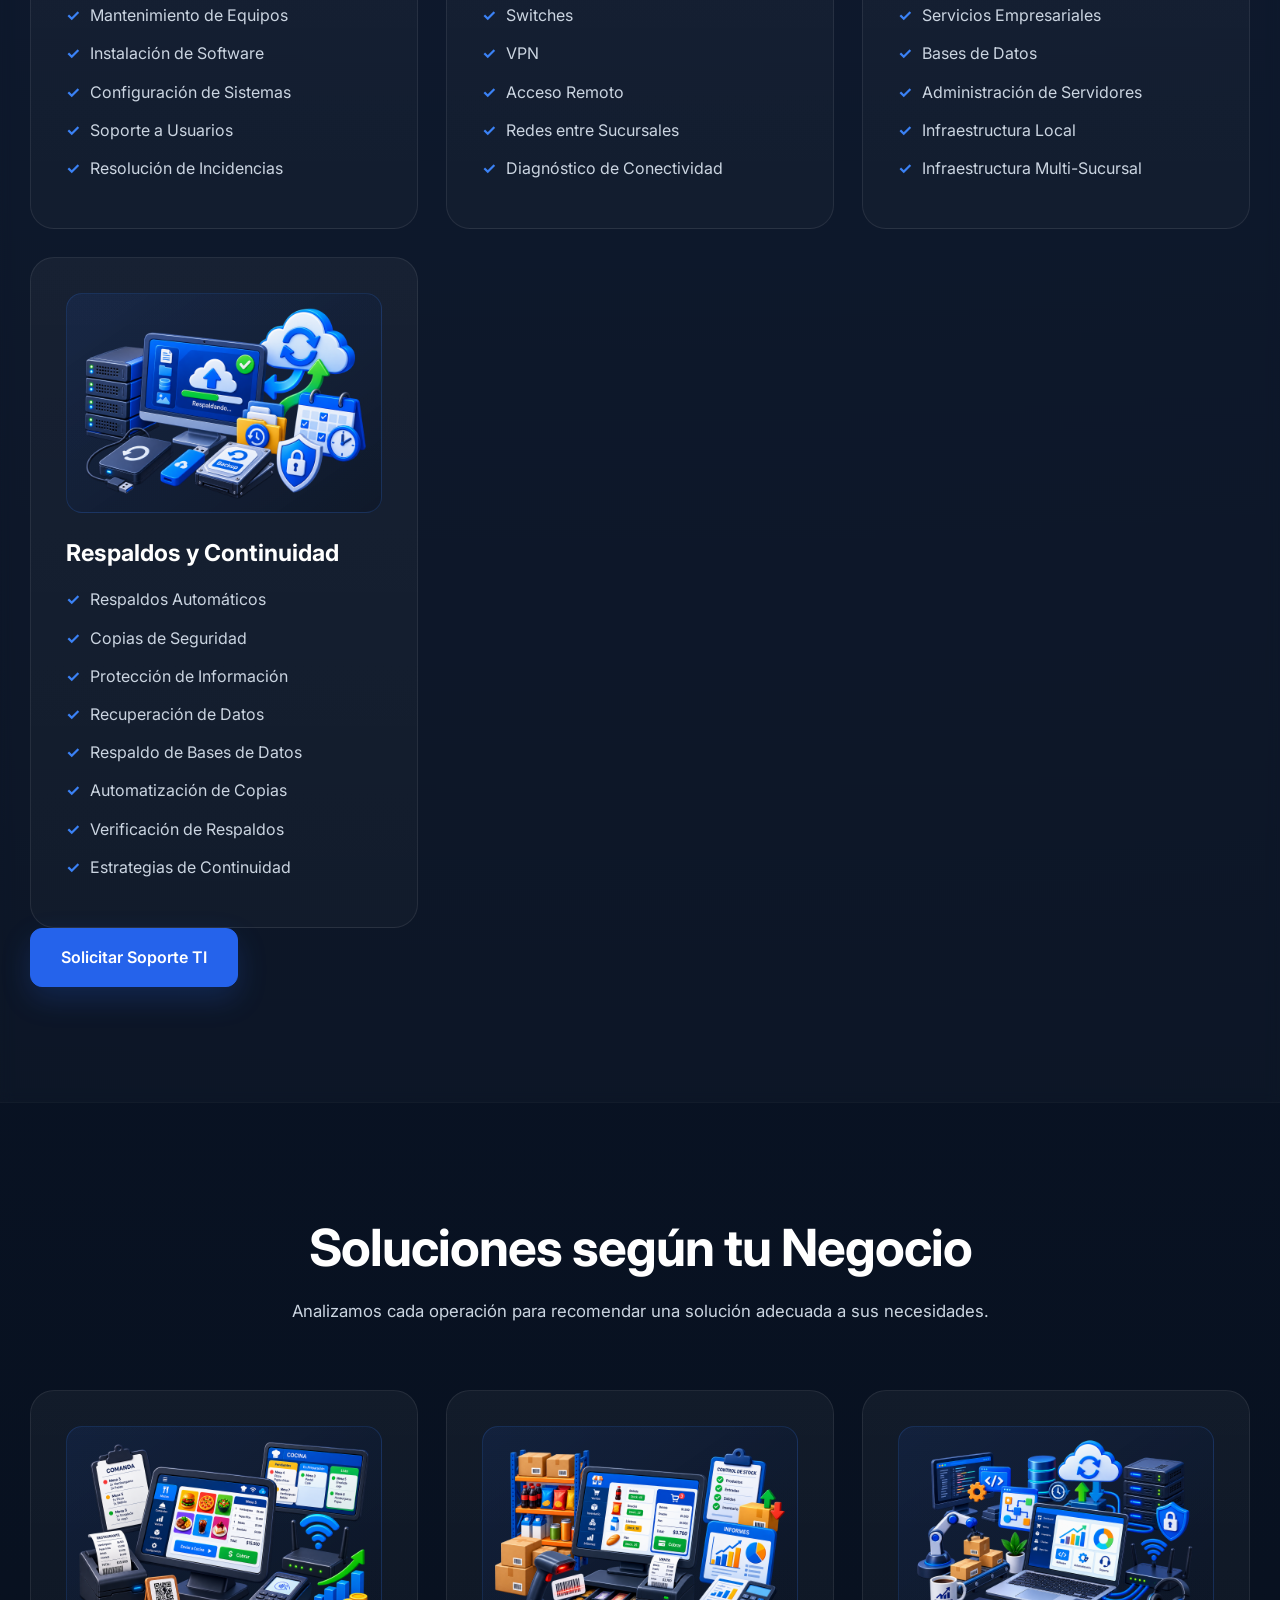
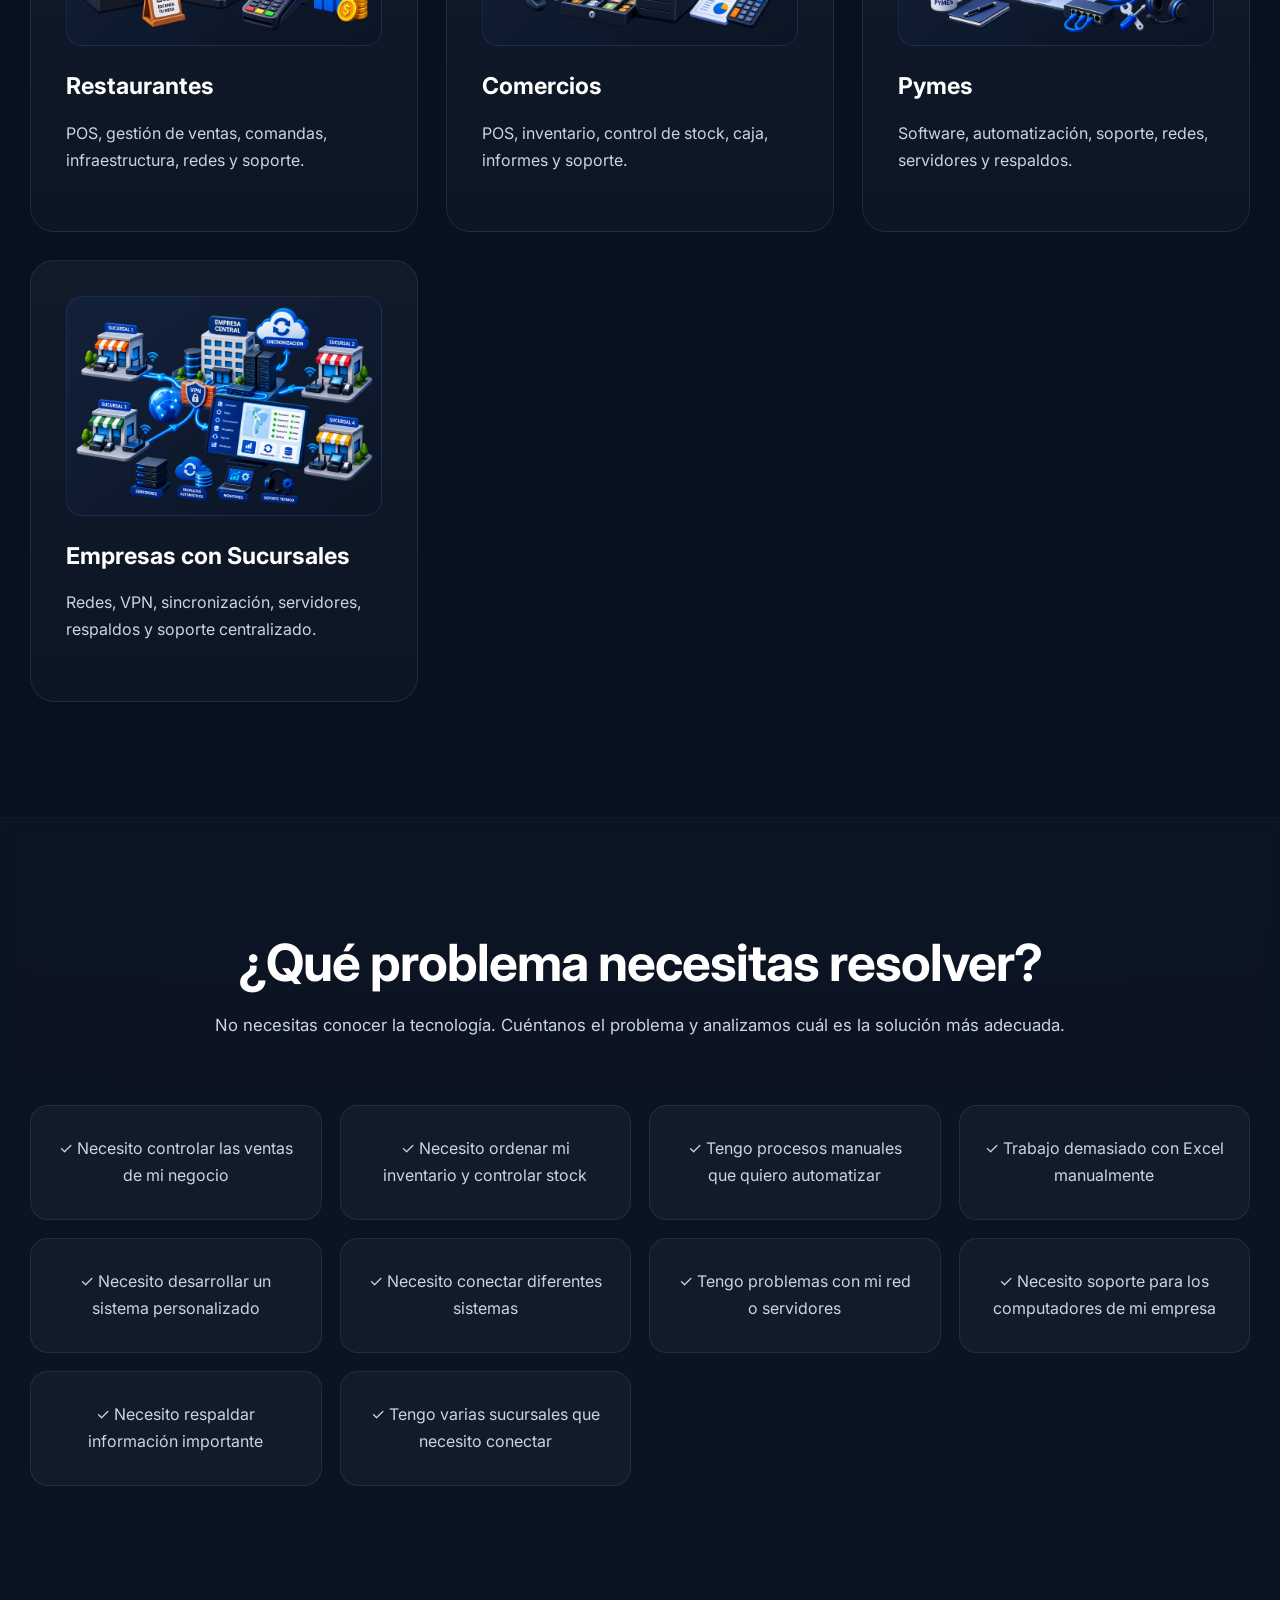
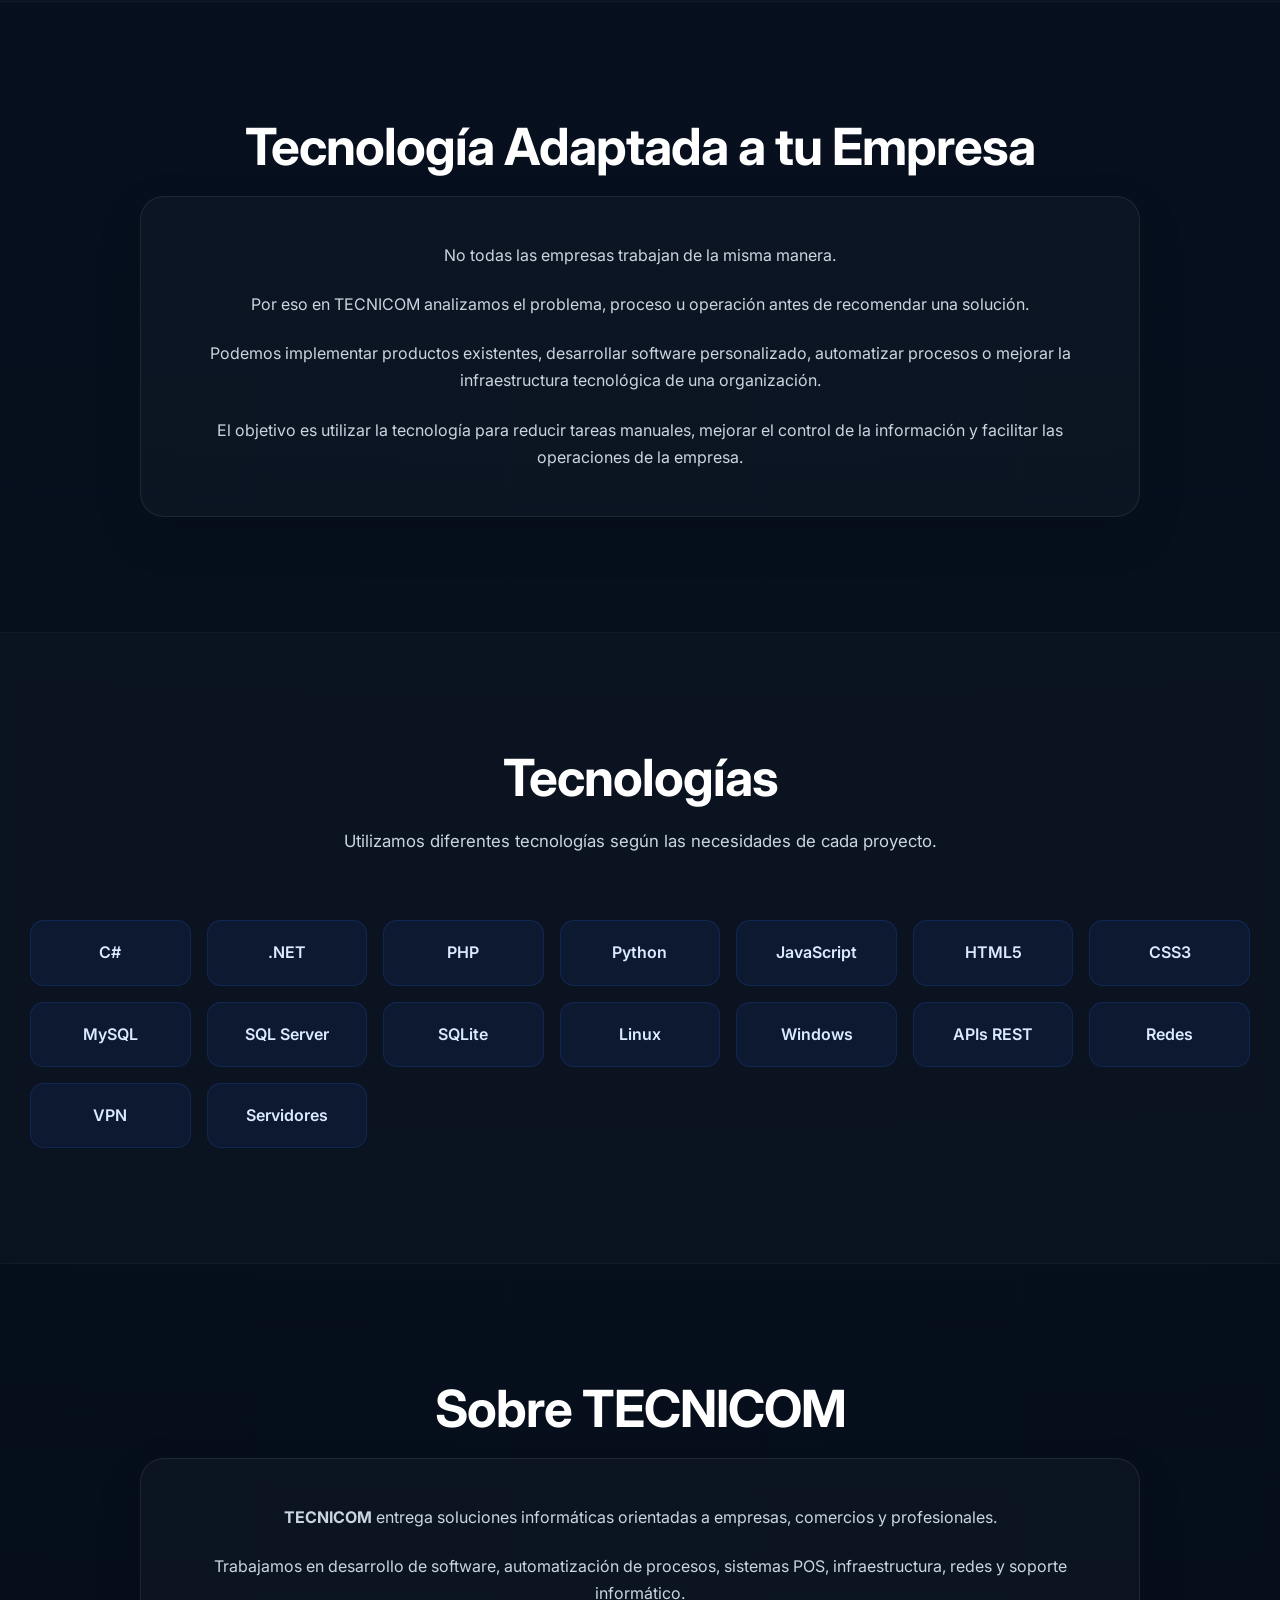
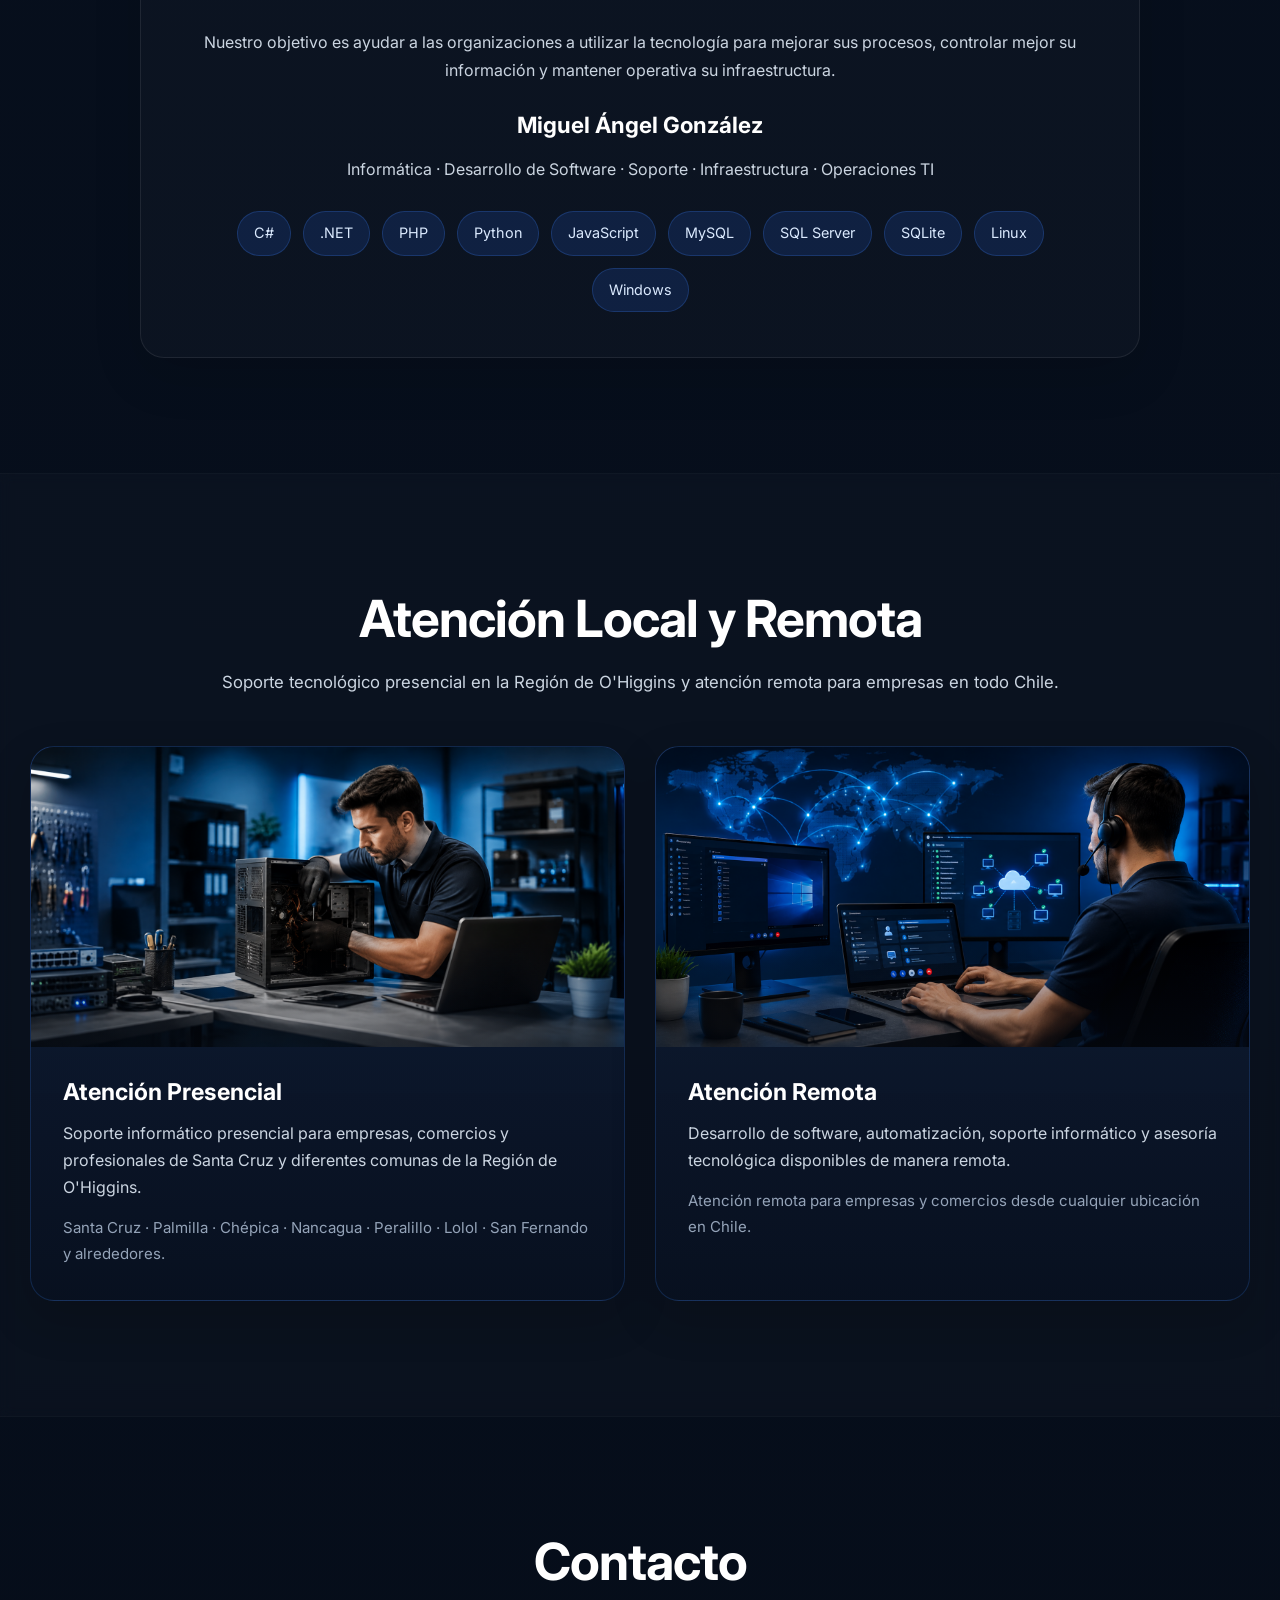
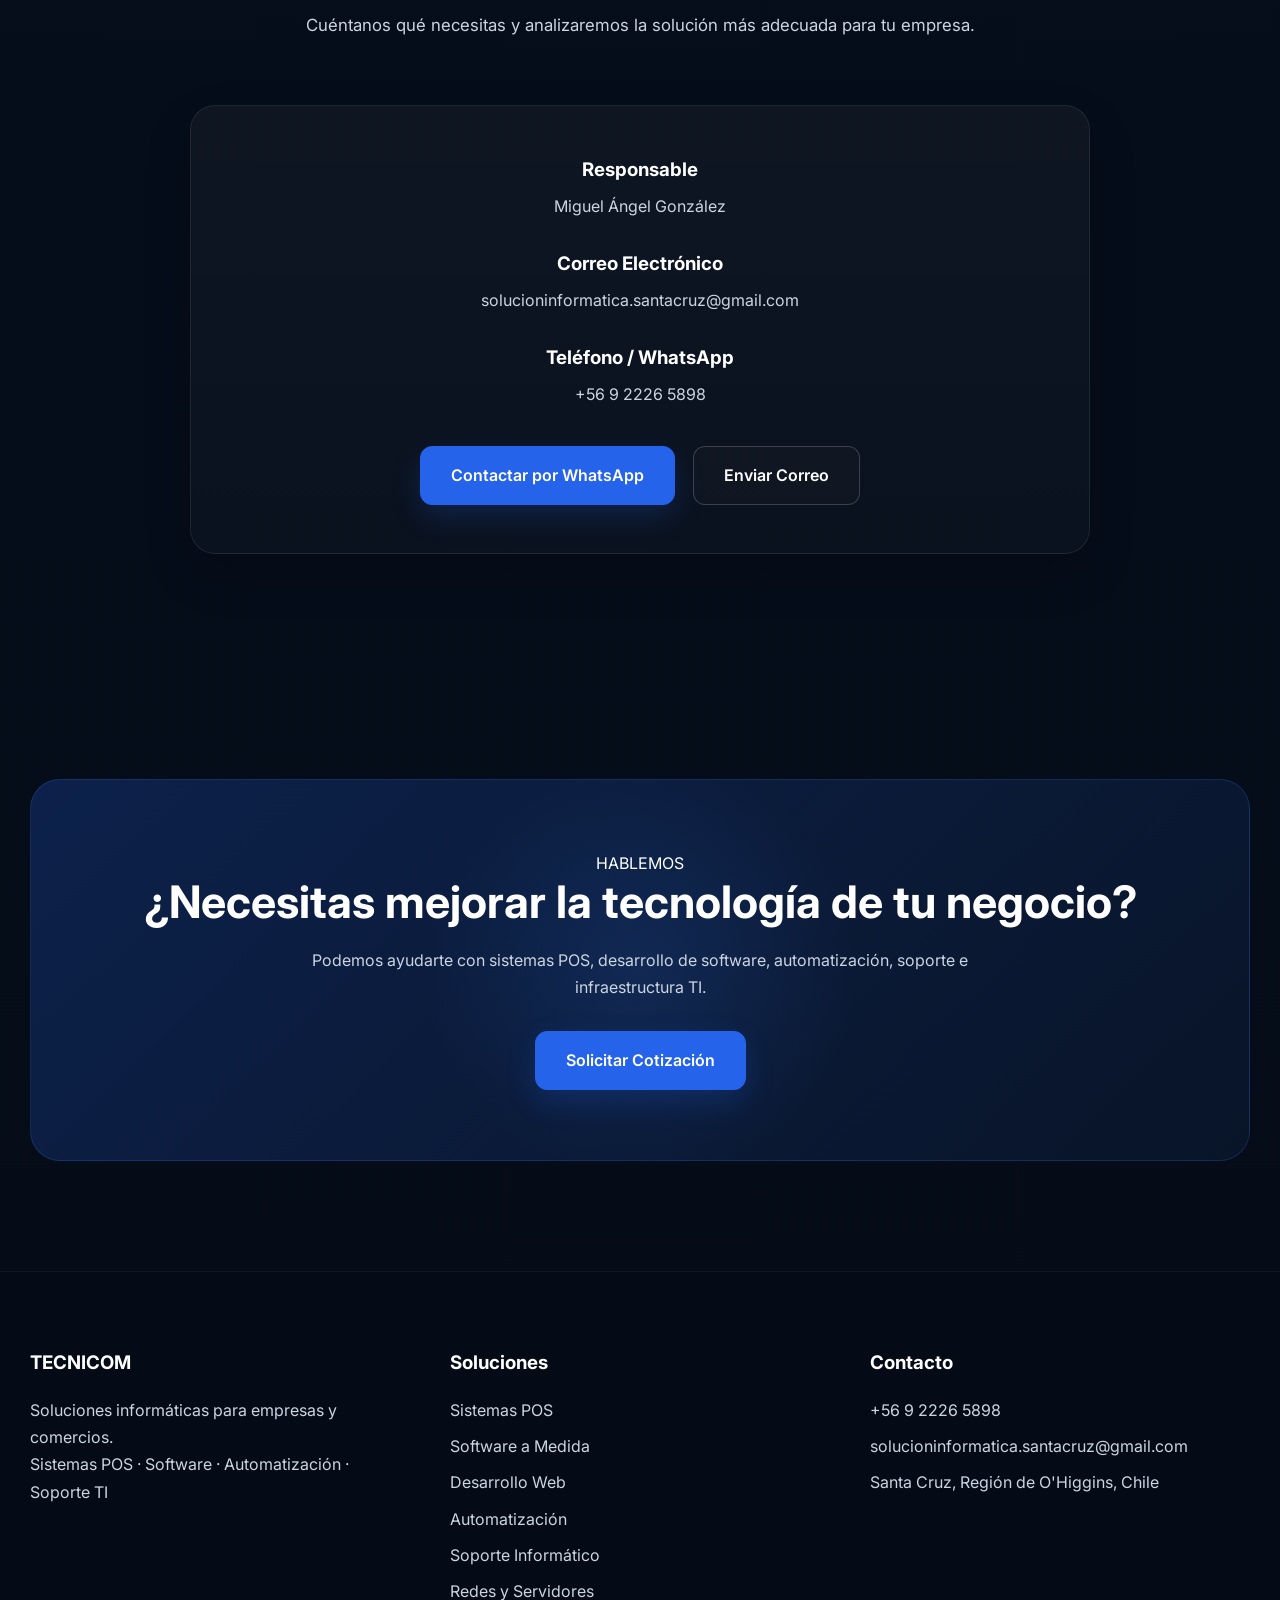
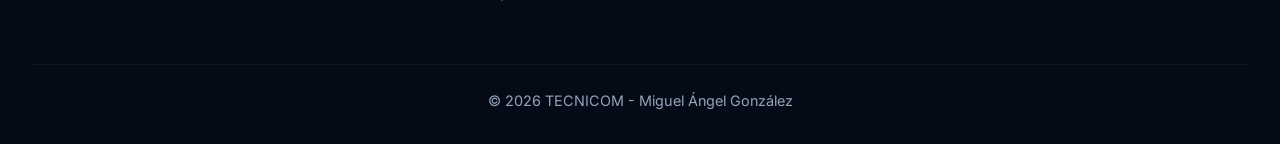
==== commit 25124871: "Update index.html" ====
--- a/index.html
+++ b/index.html
@@ -640,7 +640,7 @@
             <article class="card reveal">
 
 
-                <div class="card-image">
+                <div class="card-image card-image-cover">
 
                     <img
                         src="img/desarrollo-software-automatizacion.png"
@@ -706,7 +706,7 @@
             <article class="card reveal">
 
 
-                <div class="card-image">
+                <div class="card-image card-image-cover">
 
                     <img
                         src="img/infraestructura-ti.png"
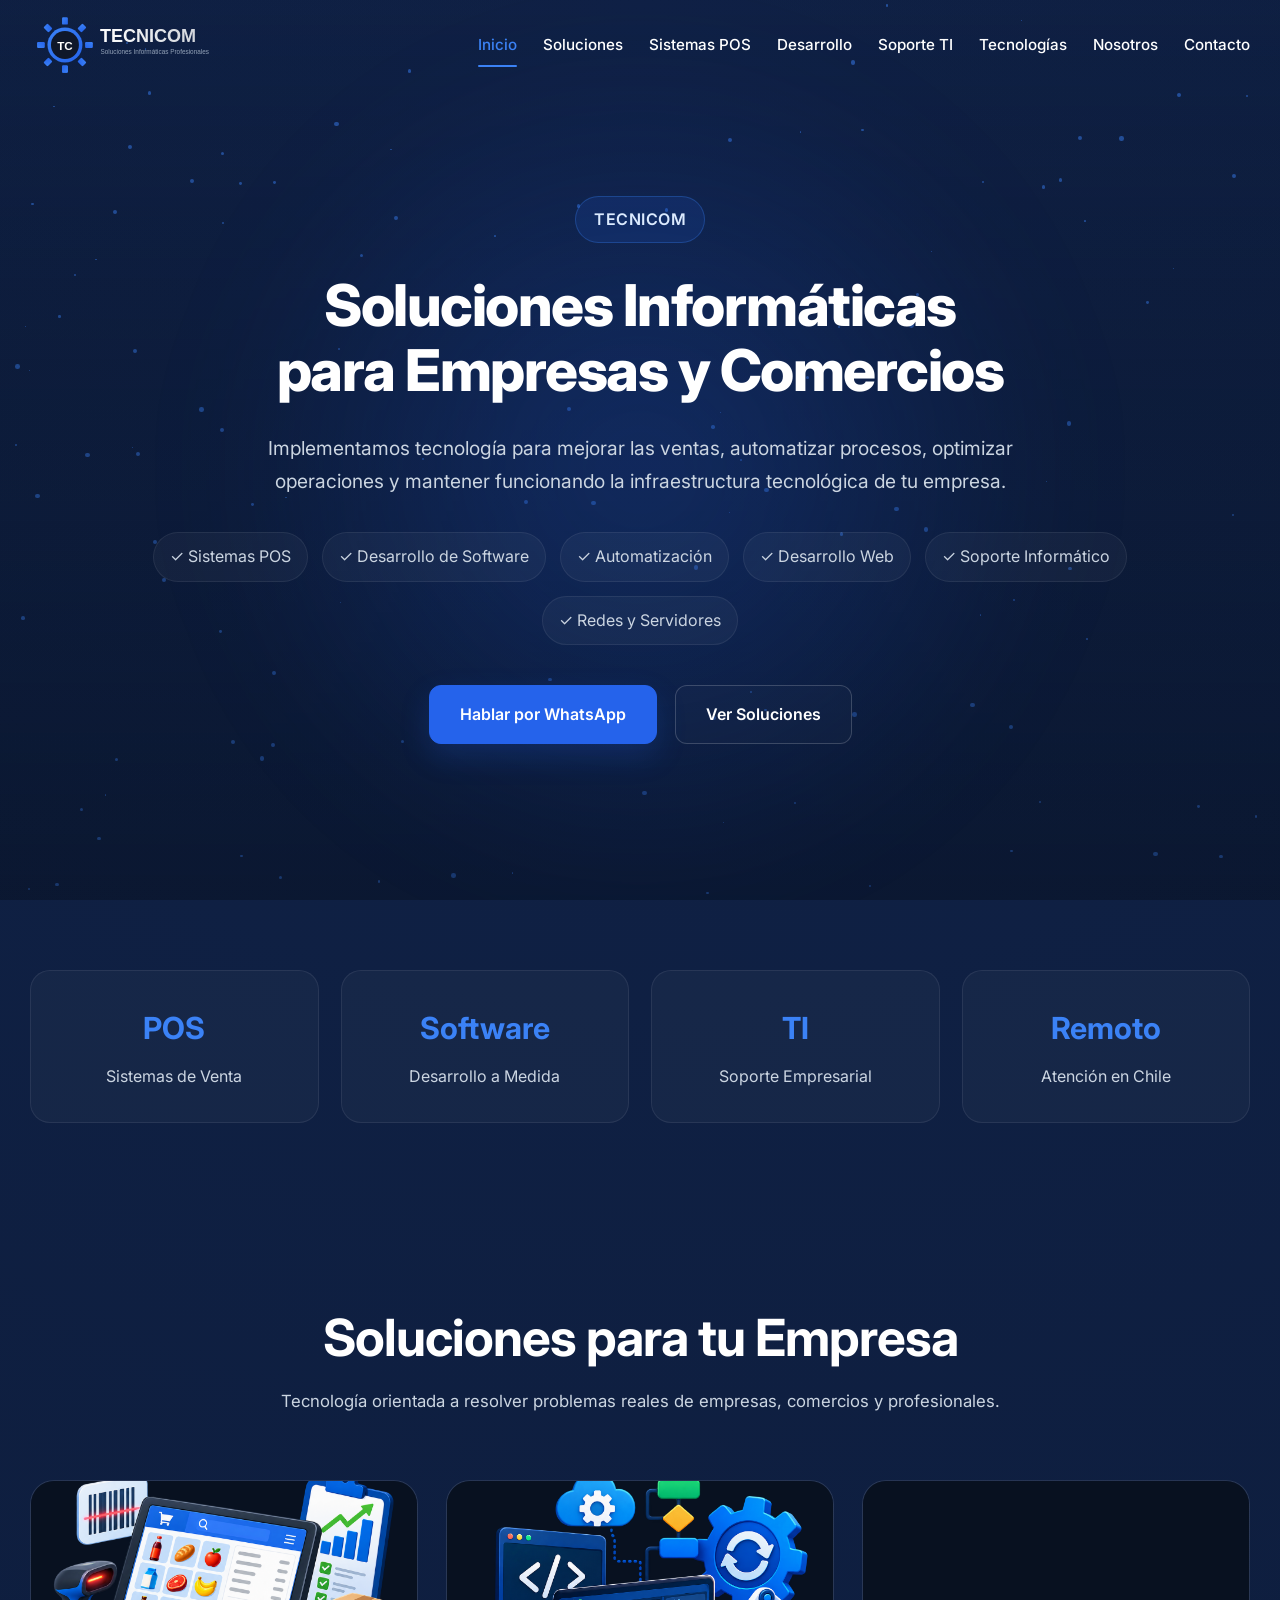
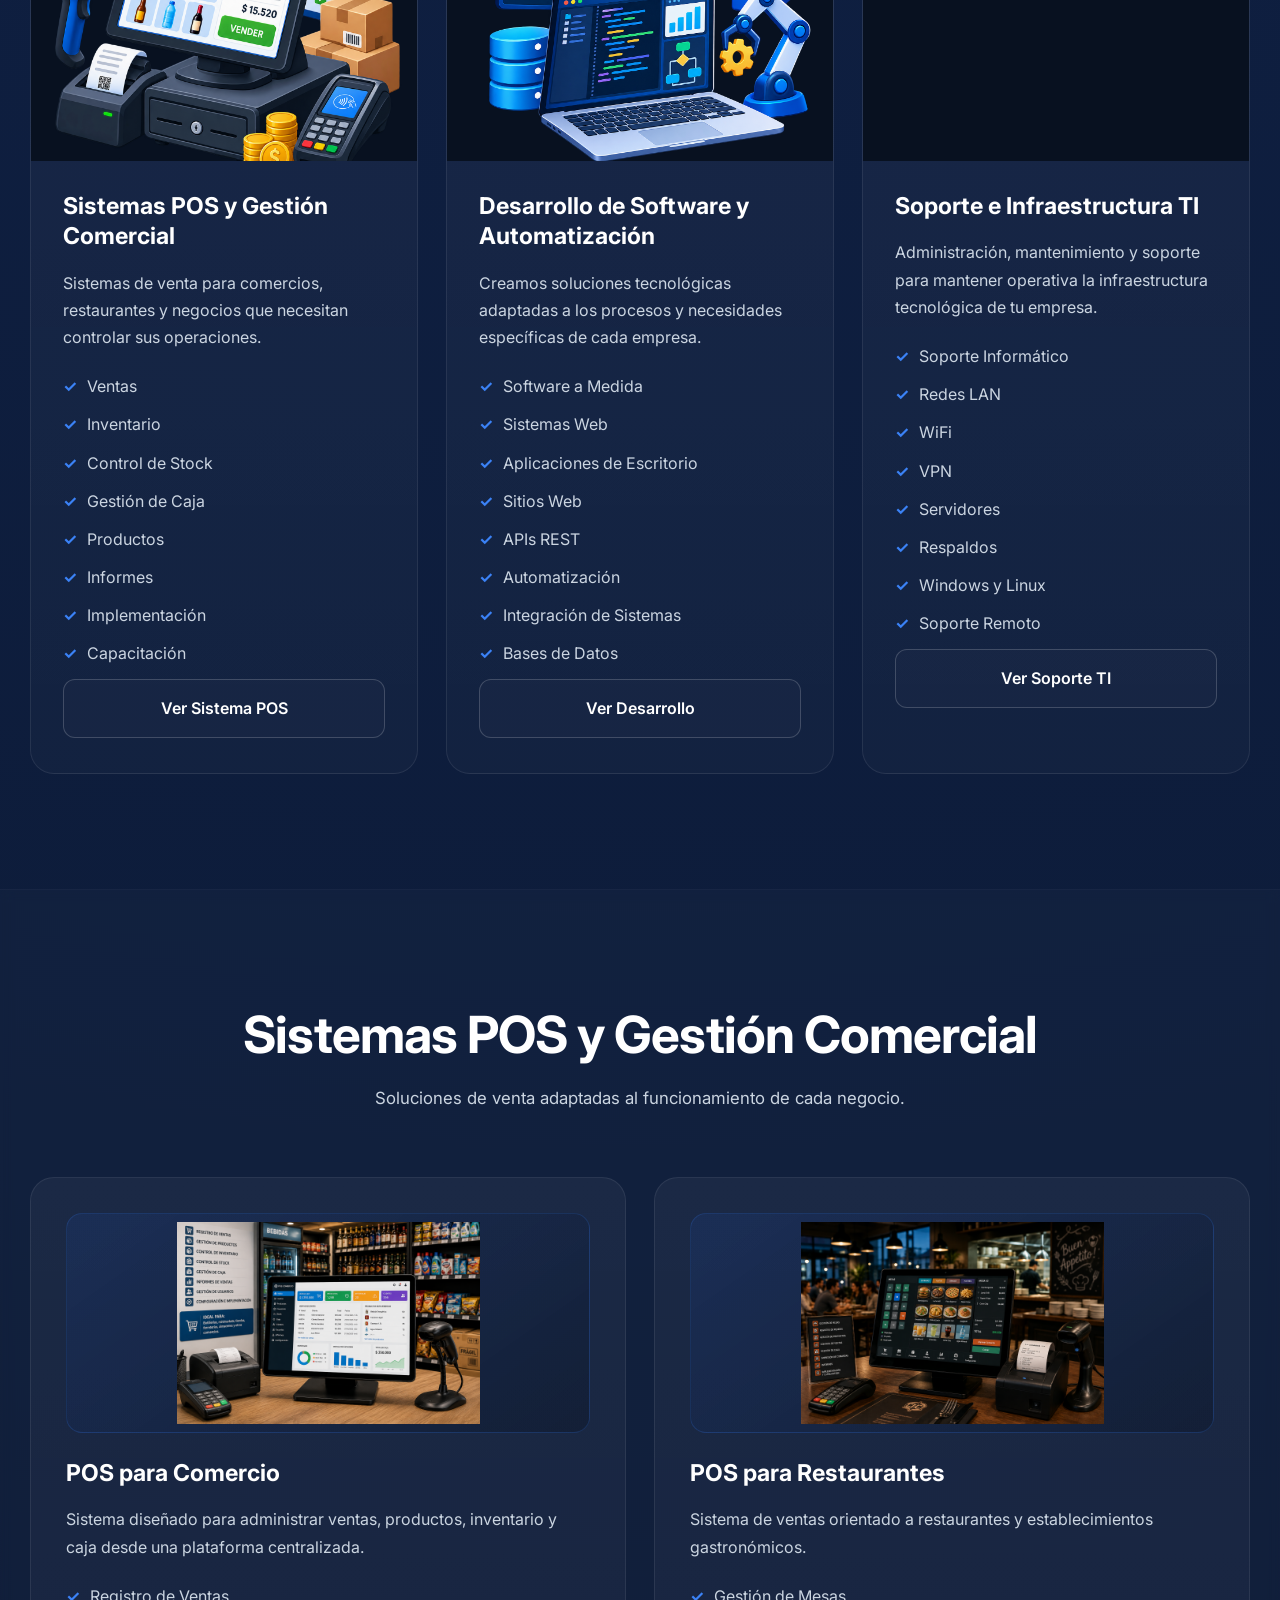
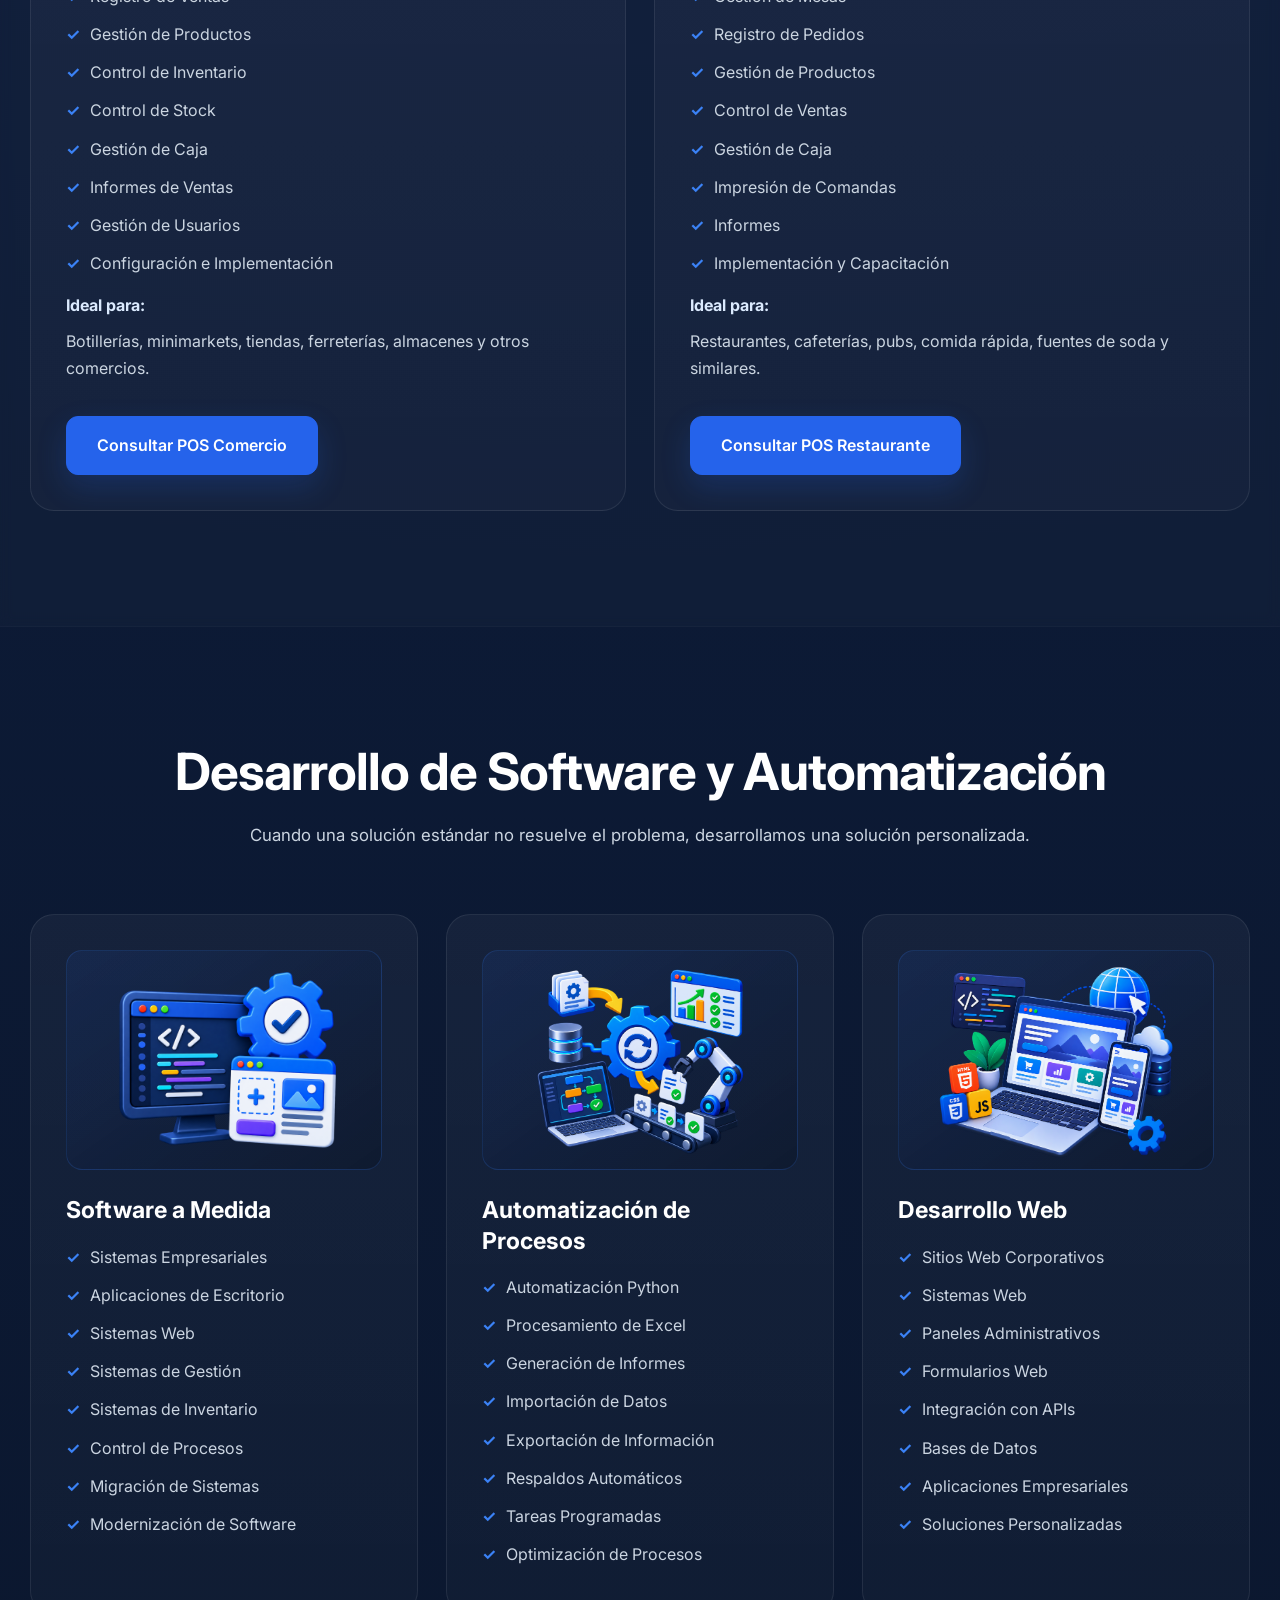
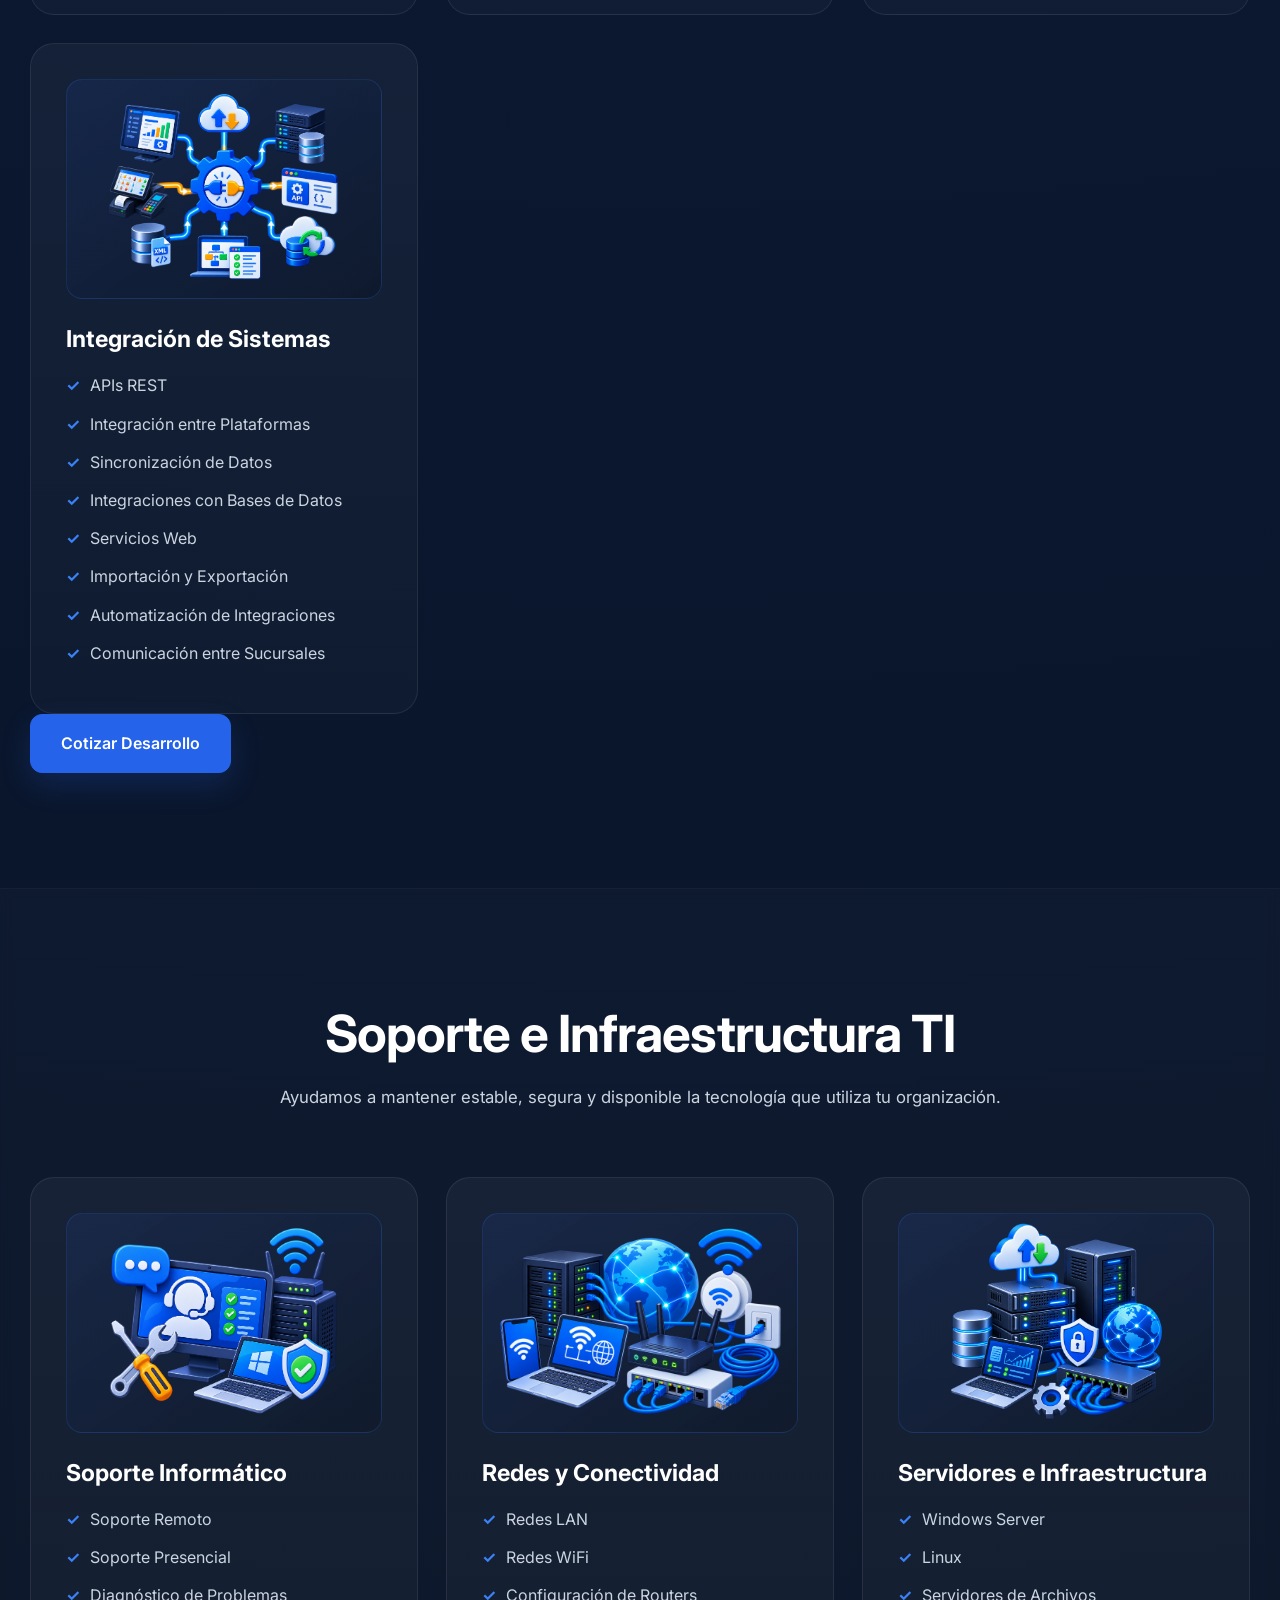
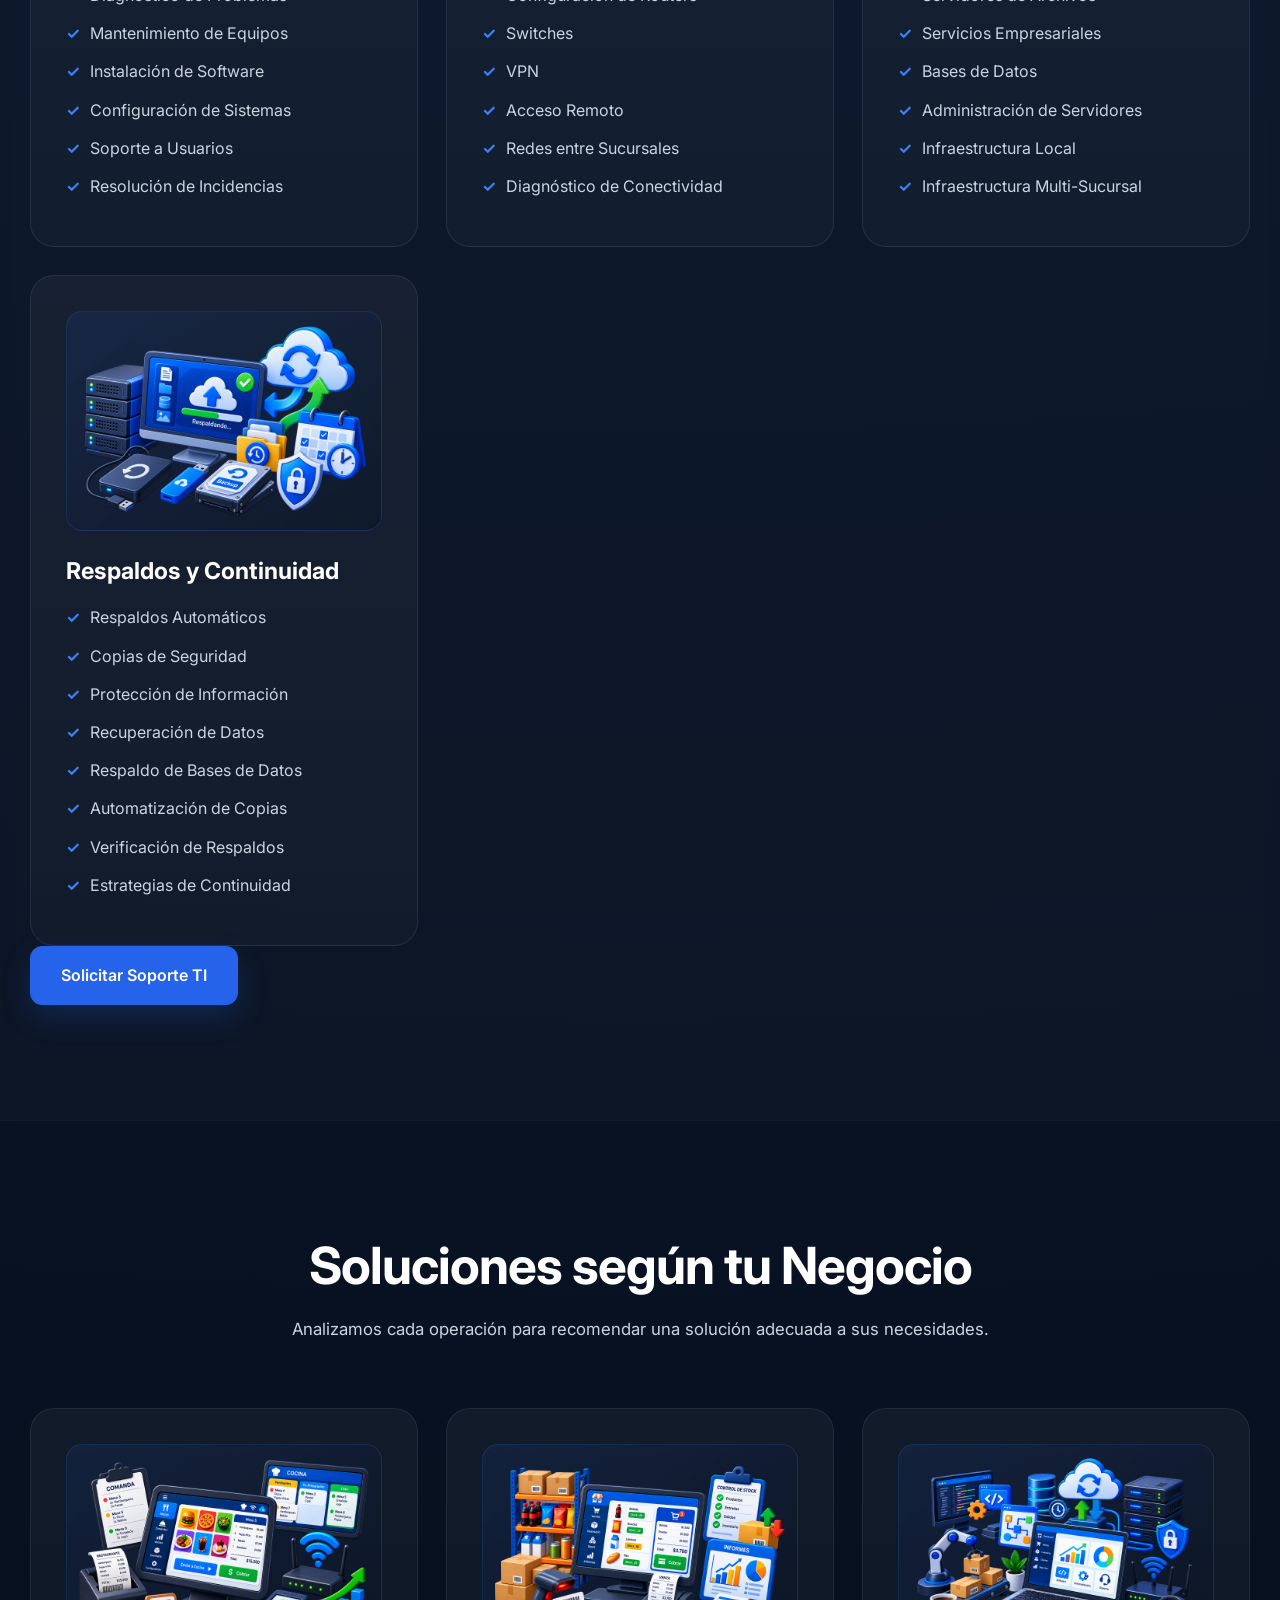
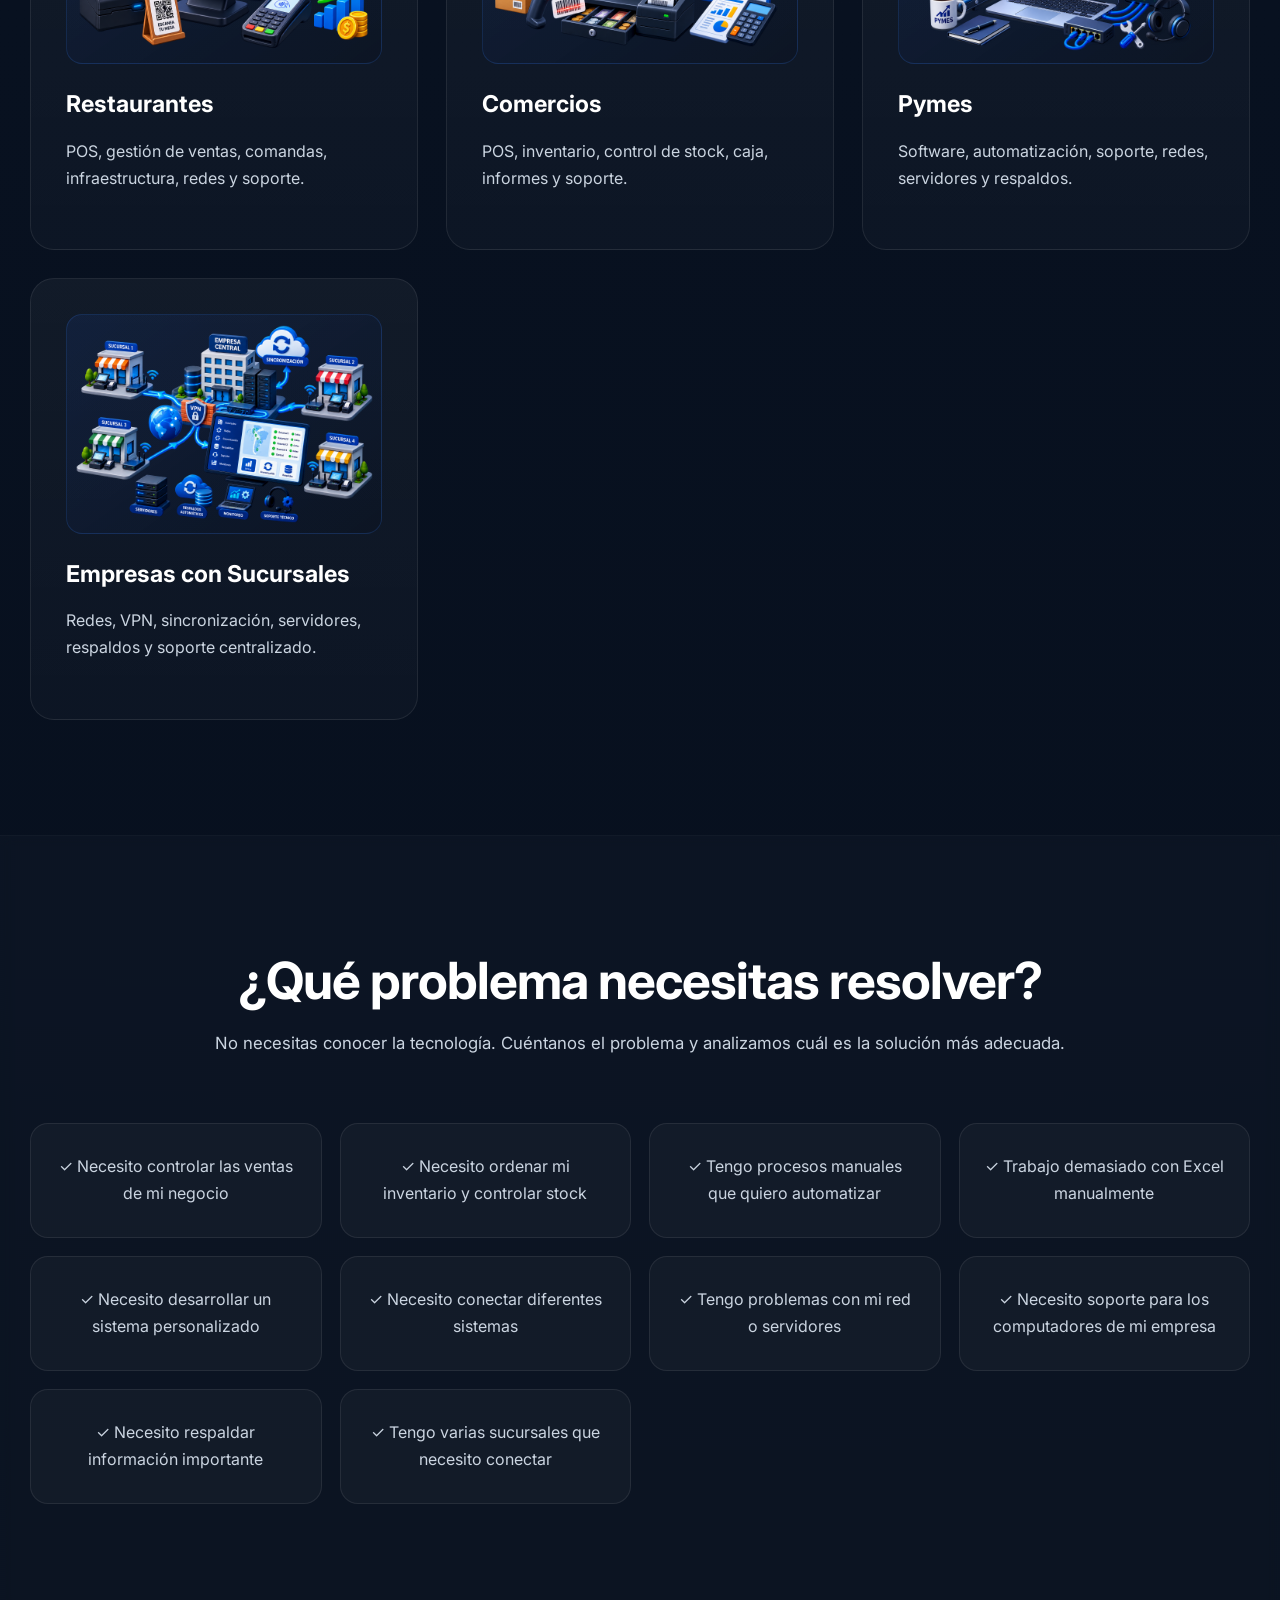
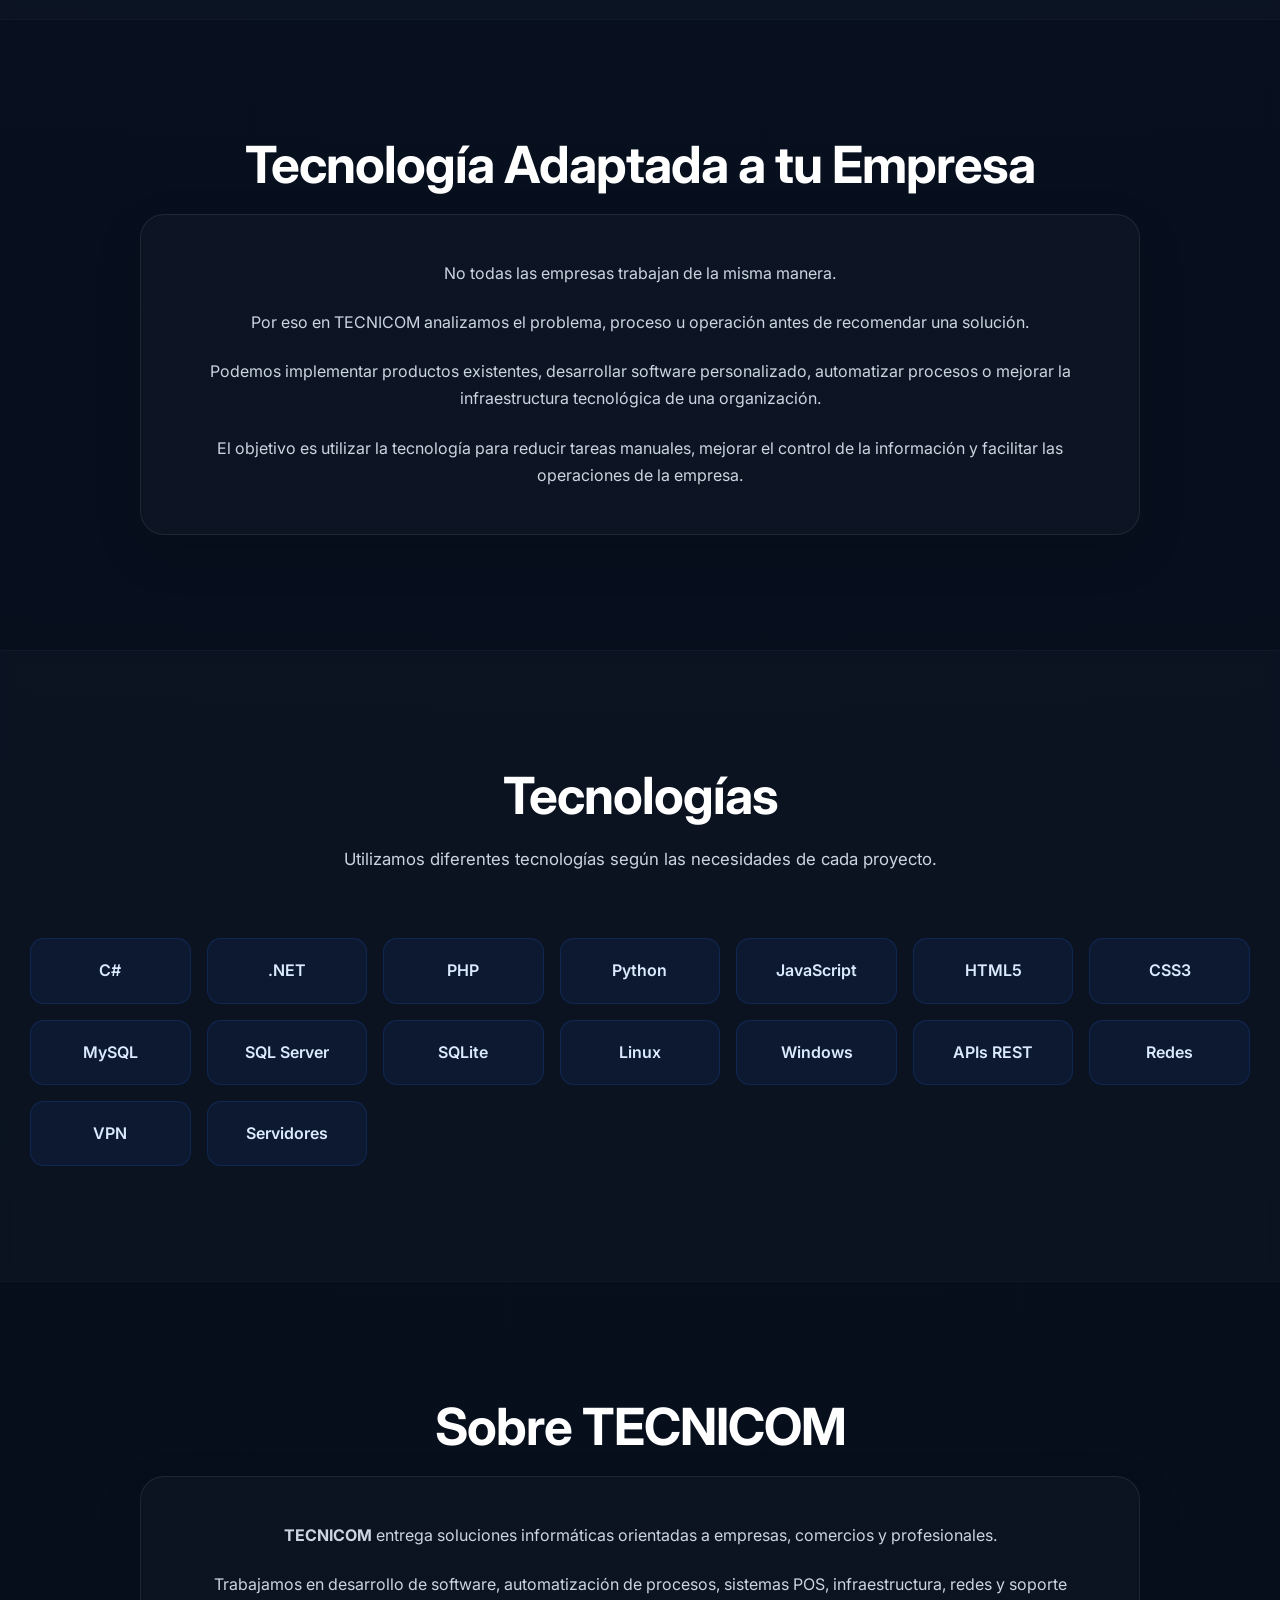
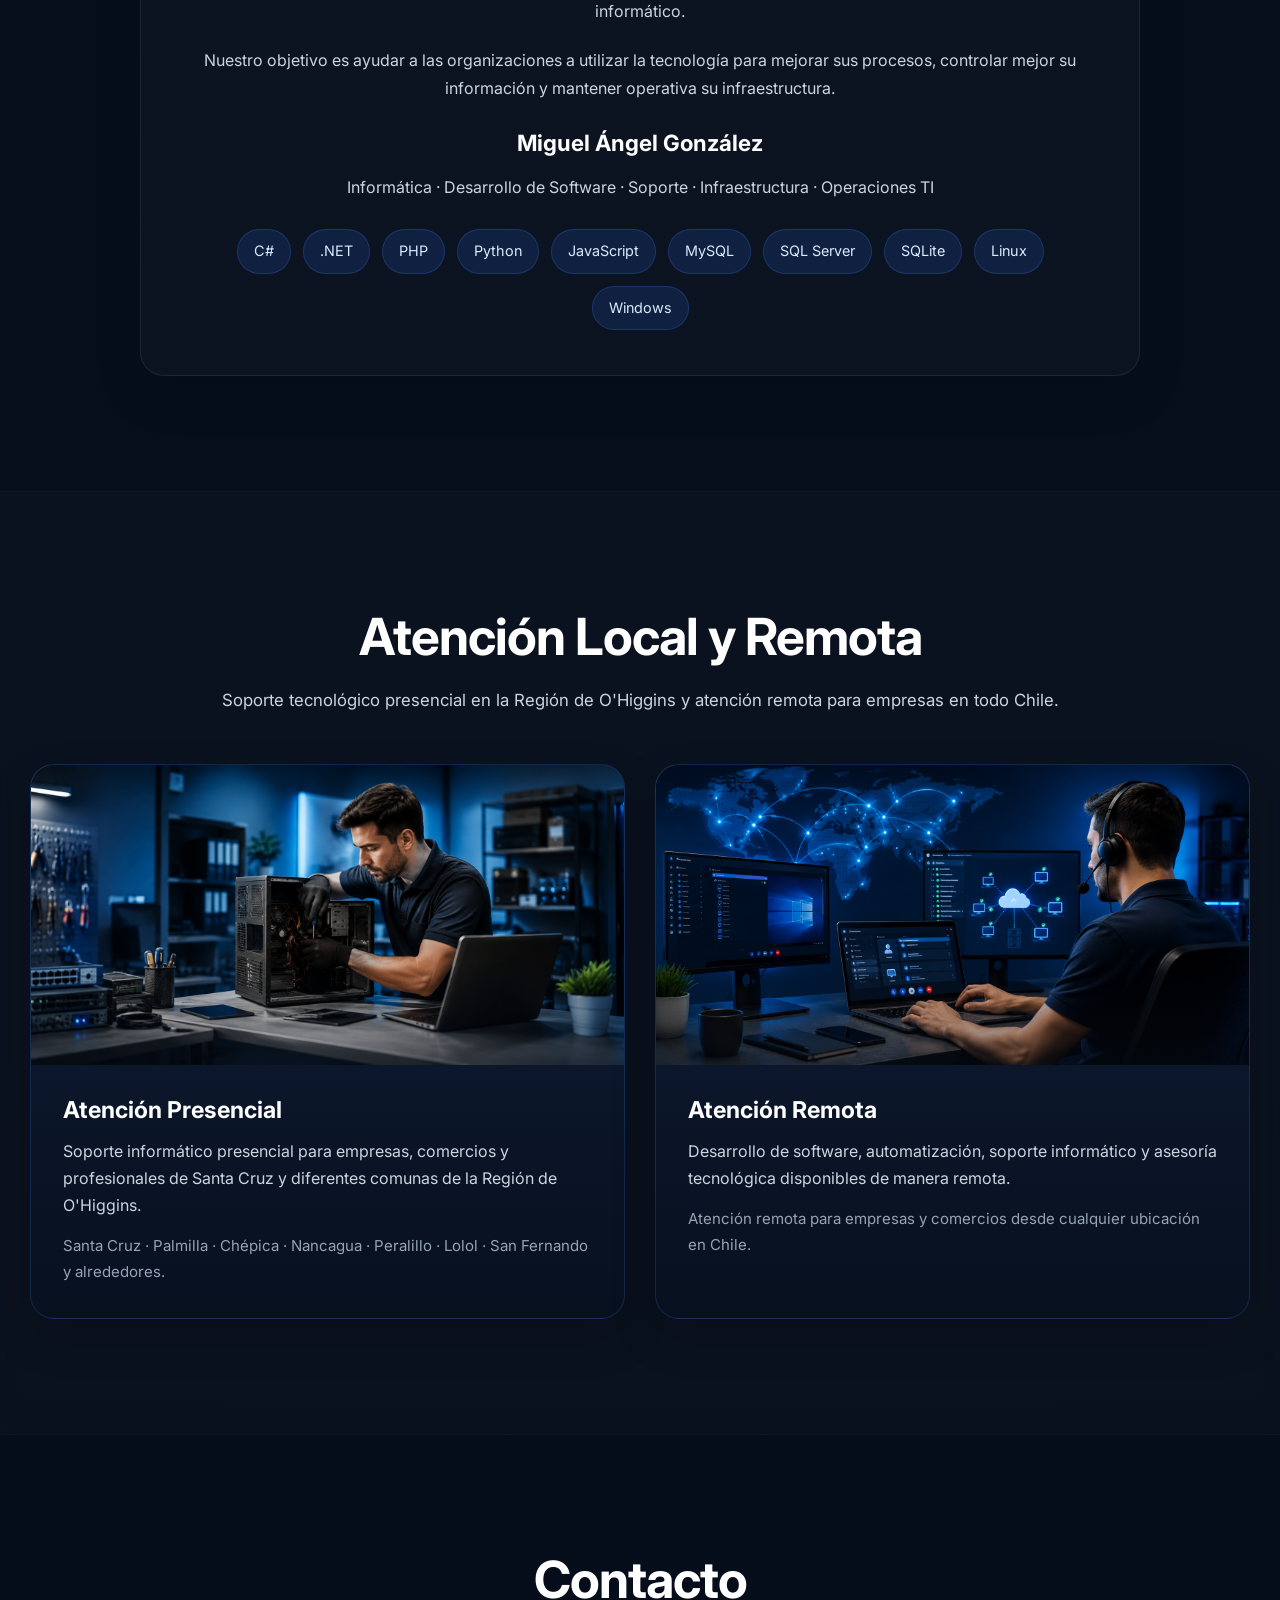
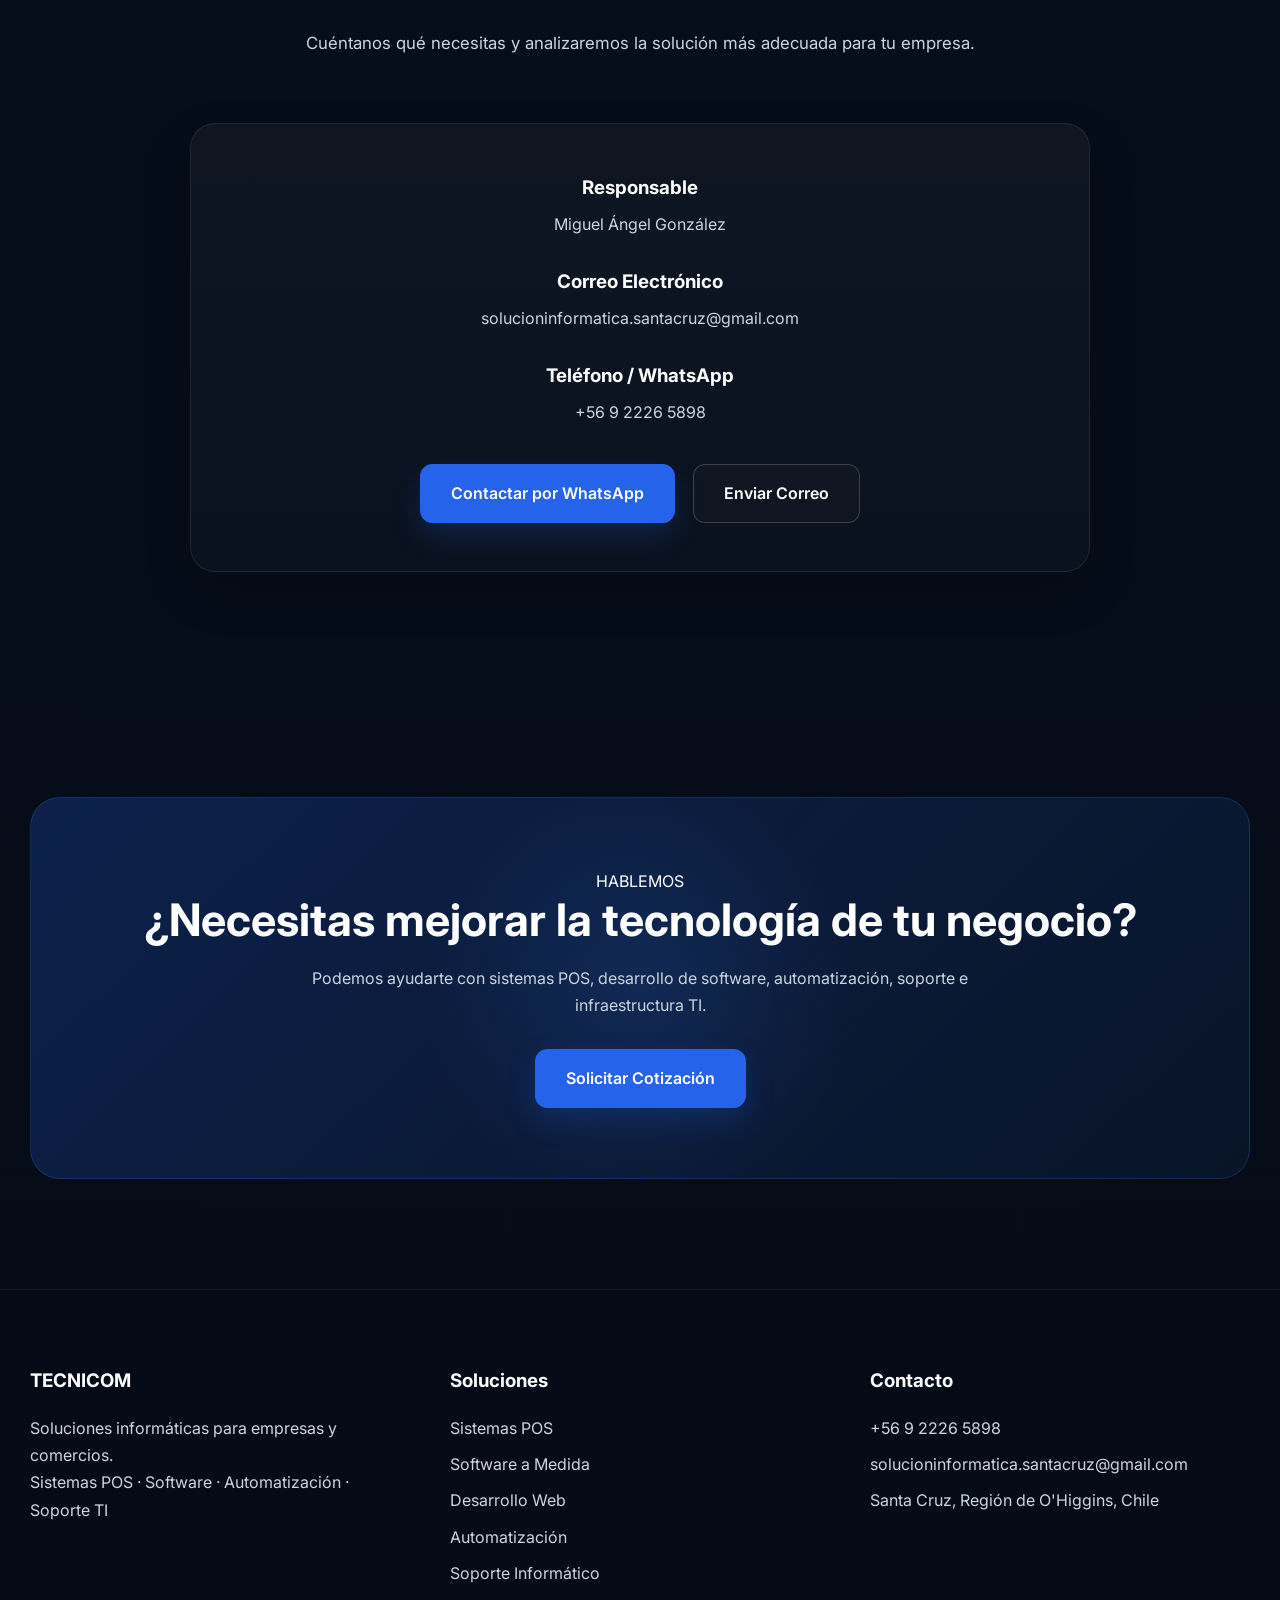
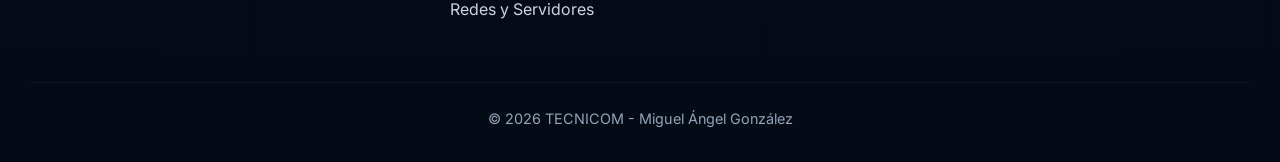
==== commit 89f24076: "Update index.html" ====
--- a/index.html
+++ b/index.html
@@ -549,19 +549,13 @@
 
     <div class="container">
 
-
         <h2 class="section-title reveal">
-
             Soluciones para tu Empresa
-
         </h2>
 
-
         <p class="section-subtitle reveal">
-
             Tecnología orientada a resolver problemas reales
             de empresas, comercios y profesionales.
-
         </p>
 
 
@@ -572,63 +566,54 @@
                  POS GENERAL
             =========================== -->
 
-            <article class="card reveal">
-
-
-                <div class="card-image">
+            <article class="card card-cover reveal">
+
+                <div class="card-image card-image-cover">
 
                     <img
                         src="img/sistemas-pos-gestion-comercial.png"
                         alt="Sistema POS y gestión comercial"
-                        loading="lazy">
-
-                </div>
-
-
-                <h3>
-
-                    Sistemas POS y Gestión Comercial
-
-                </h3>
-
-
-                <p>
-
-                    Sistemas de venta para comercios,
-                    restaurantes y negocios que necesitan
-                    controlar sus operaciones.
-
-                </p>
-
-
-                <ul>
-
-                    <li>Ventas</li>
-
-                    <li>Inventario</li>
-
-                    <li>Control de Stock</li>
-
-                    <li>Gestión de Caja</li>
-
-                    <li>Productos</li>
-
-                    <li>Informes</li>
-
-                    <li>Implementación</li>
-
-                    <li>Capacitación</li>
-
-                </ul>
-
-
-                <a
-                    href="#pos"
-                    class="btn-secondary card-button">
-
-                    Ver Sistema POS
-
-                </a>
+                        loading="lazy"
+                        decoding="async">
+
+                </div>
+
+
+                <div class="card-cover-content">
+
+                    <h3>
+                        Sistemas POS y Gestión Comercial
+                    </h3>
+
+                    <p>
+                        Sistemas de venta para comercios,
+                        restaurantes y negocios que necesitan
+                        controlar sus operaciones.
+                    </p>
+
+                    <ul>
+
+                        <li>Ventas</li>
+                        <li>Inventario</li>
+                        <li>Control de Stock</li>
+                        <li>Gestión de Caja</li>
+                        <li>Productos</li>
+                        <li>Informes</li>
+                        <li>Implementación</li>
+                        <li>Capacitación</li>
+
+                    </ul>
+
+
+                    <a
+                        href="#pos"
+                        class="btn-secondary card-button">
+
+                        Ver Sistema POS
+
+                    </a>
+
+                </div>
 
             </article>
 
@@ -637,64 +622,55 @@
                  DESARROLLO GENERAL
             =========================== -->
 
-            <article class="card reveal">
-
+            <article class="card card-cover reveal">
 
                 <div class="card-image card-image-cover">
 
                     <img
                         src="img/desarrollo-software-automatizacion.png"
                         alt="Desarrollo de software y automatización"
-                        loading="lazy">
-
-                </div>
-
-
-                <h3>
-
-                    Desarrollo de Software
-                    y Automatización
-
-                </h3>
-
-
-                <p>
-
-                    Creamos soluciones tecnológicas adaptadas
-                    a los procesos y necesidades específicas
-                    de cada empresa.
-
-                </p>
-
-
-                <ul>
-
-                    <li>Software a Medida</li>
-
-                    <li>Sistemas Web</li>
-
-                    <li>Aplicaciones de Escritorio</li>
-
-                    <li>Sitios Web</li>
-
-                    <li>APIs REST</li>
-
-                    <li>Automatización</li>
-
-                    <li>Integración de Sistemas</li>
-
-                    <li>Bases de Datos</li>
-
-                </ul>
-
-
-                <a
-                    href="#desarrollo"
-                    class="btn-secondary card-button">
-
-                    Ver Desarrollo
-
-                </a>
+                        loading="lazy"
+                        decoding="async">
+
+                </div>
+
+
+                <div class="card-cover-content">
+
+                    <h3>
+                        Desarrollo de Software
+                        y Automatización
+                    </h3>
+
+                    <p>
+                        Creamos soluciones tecnológicas adaptadas
+                        a los procesos y necesidades específicas
+                        de cada empresa.
+                    </p>
+
+                    <ul>
+
+                        <li>Software a Medida</li>
+                        <li>Sistemas Web</li>
+                        <li>Aplicaciones de Escritorio</li>
+                        <li>Sitios Web</li>
+                        <li>APIs REST</li>
+                        <li>Automatización</li>
+                        <li>Integración de Sistemas</li>
+                        <li>Bases de Datos</li>
+
+                    </ul>
+
+
+                    <a
+                        href="#desarrollo"
+                        class="btn-secondary card-button">
+
+                        Ver Desarrollo
+
+                    </a>
+
+                </div>
 
             </article>
 
@@ -703,63 +679,54 @@
                  SOPORTE GENERAL
             =========================== -->
 
-            <article class="card reveal">
-
+            <article class="card card-cover reveal">
 
                 <div class="card-image card-image-cover">
 
                     <img
                         src="img/infraestructura-ti.png"
                         alt="Soporte e infraestructura TI"
-                        loading="lazy">
-
-                </div>
-
-
-                <h3>
-
-                    Soporte e Infraestructura TI
-
-                </h3>
-
-
-                <p>
-
-                    Administración, mantenimiento y soporte
-                    para mantener operativa la infraestructura
-                    tecnológica de tu empresa.
-
-                </p>
-
-
-                <ul>
-
-                    <li>Soporte Informático</li>
-
-                    <li>Redes LAN</li>
-
-                    <li>WiFi</li>
-
-                    <li>VPN</li>
-
-                    <li>Servidores</li>
-
-                    <li>Respaldos</li>
-
-                    <li>Windows y Linux</li>
-
-                    <li>Soporte Remoto</li>
-
-                </ul>
-
-
-                <a
-                    href="#soporte"
-                    class="btn-secondary card-button">
-
-                    Ver Soporte TI
-
-                </a>
+                        loading="lazy"
+                        decoding="async">
+
+                </div>
+
+
+                <div class="card-cover-content">
+
+                    <h3>
+                        Soporte e Infraestructura TI
+                    </h3>
+
+                    <p>
+                        Administración, mantenimiento y soporte
+                        para mantener operativa la infraestructura
+                        tecnológica de tu empresa.
+                    </p>
+
+                    <ul>
+
+                        <li>Soporte Informático</li>
+                        <li>Redes LAN</li>
+                        <li>WiFi</li>
+                        <li>VPN</li>
+                        <li>Servidores</li>
+                        <li>Respaldos</li>
+                        <li>Windows y Linux</li>
+                        <li>Soporte Remoto</li>
+
+                    </ul>
+
+
+                    <a
+                        href="#soporte"
+                        class="btn-secondary card-button">
+
+                        Ver Soporte TI
+
+                    </a>
+
+                </div>
 
             </article>
 
@@ -769,7 +736,6 @@
     </div>
 
 </section>
-
 
 <!-- =====================================================
      SISTEMAS POS
--- a/styles.css
+++ b/styles.css
@@ -2122,3 +2122,52 @@
     }
 
 }
+
+/* =========================================================
+   TARJETA CON IMAGEN TIPO PORTADA
+========================================================= */
+
+.card.card-cover {
+    padding: 0;
+    overflow: hidden;
+}
+
+
+.card-cover .card-image {
+    width: 100%;
+    height: 280px;
+
+    margin: 0;
+    padding: 0;
+
+    border: none;
+    border-radius: 0;
+
+    background: #081120;
+}
+
+
+.card-cover .card-image img {
+    width: 100%;
+    height: 100%;
+
+    object-fit: cover;
+    object-position: center;
+
+    border-radius: 0;
+}
+
+
+.card-cover-content {
+    display: flex;
+    flex-direction: column;
+
+    flex: 1;
+
+    padding: 30px 32px 35px;
+}
+
+
+.card-cover-content .card-button {
+    margin-top: auto;
+}
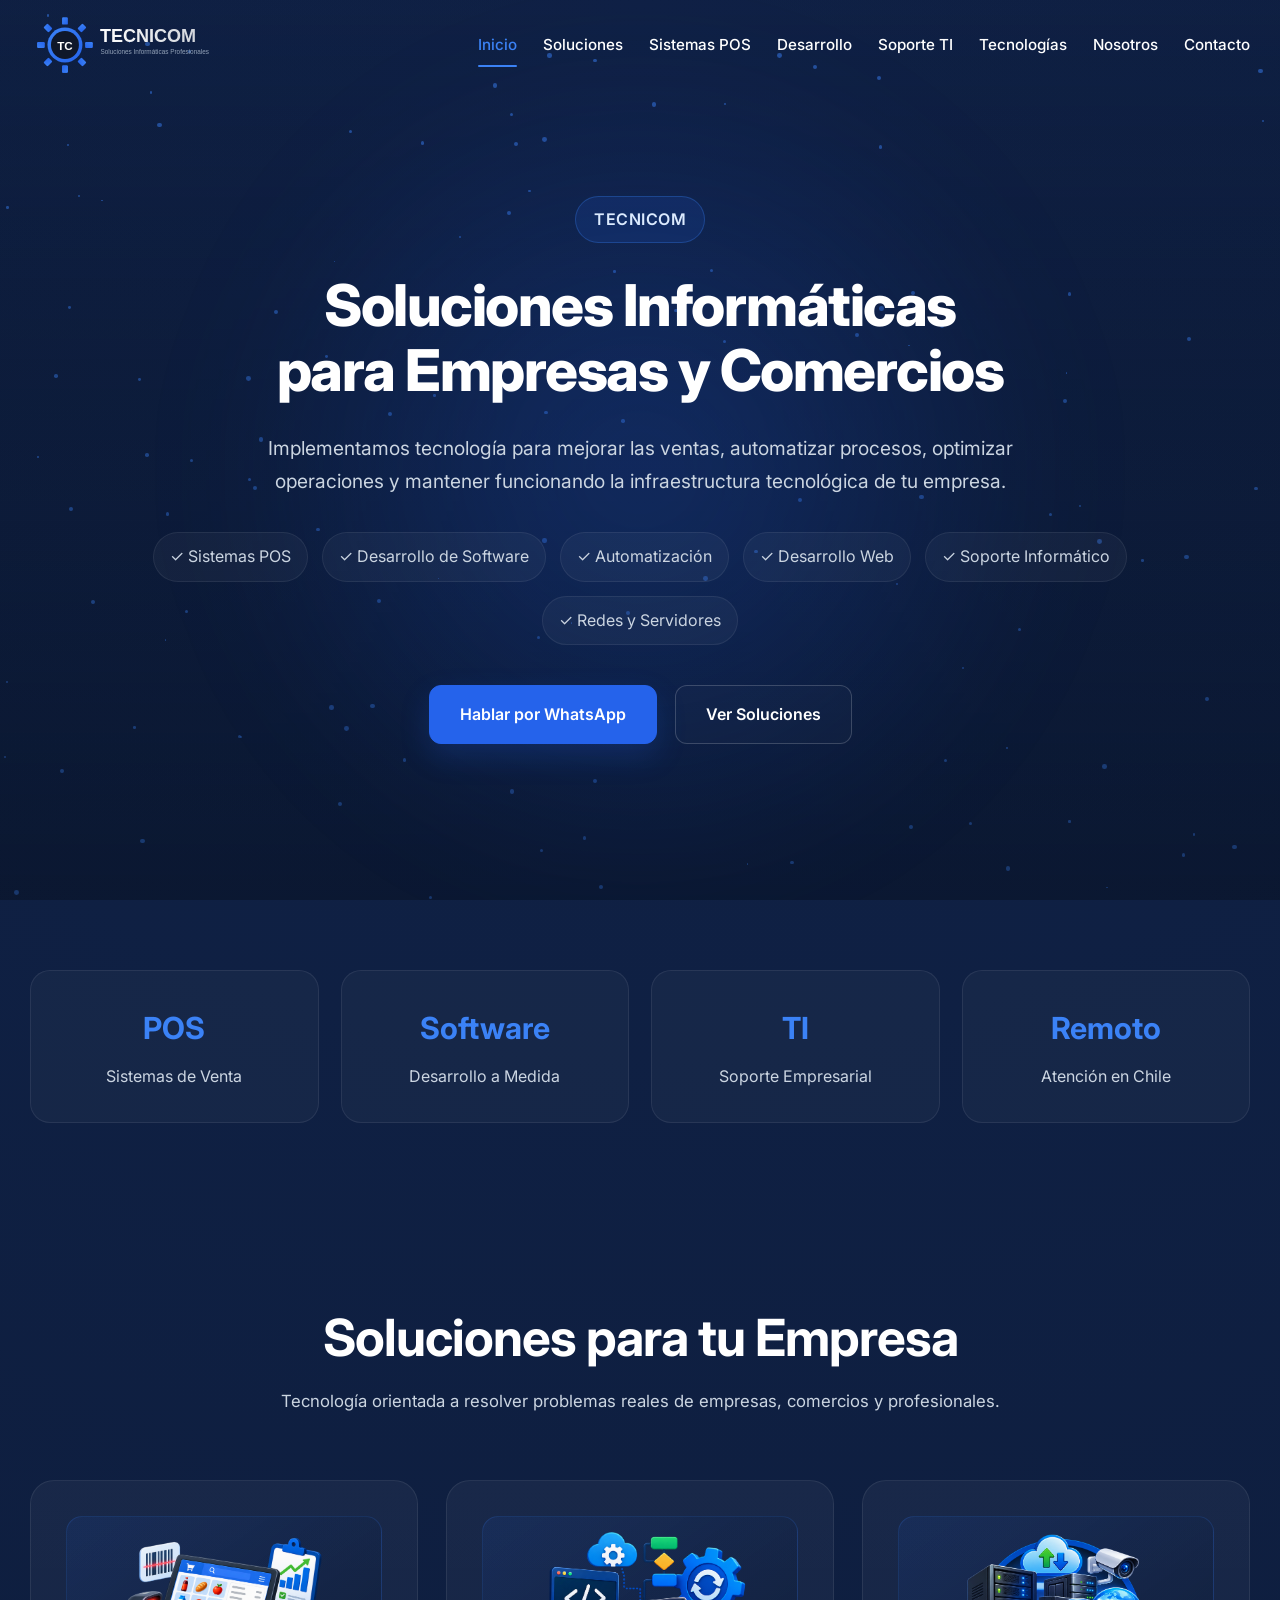
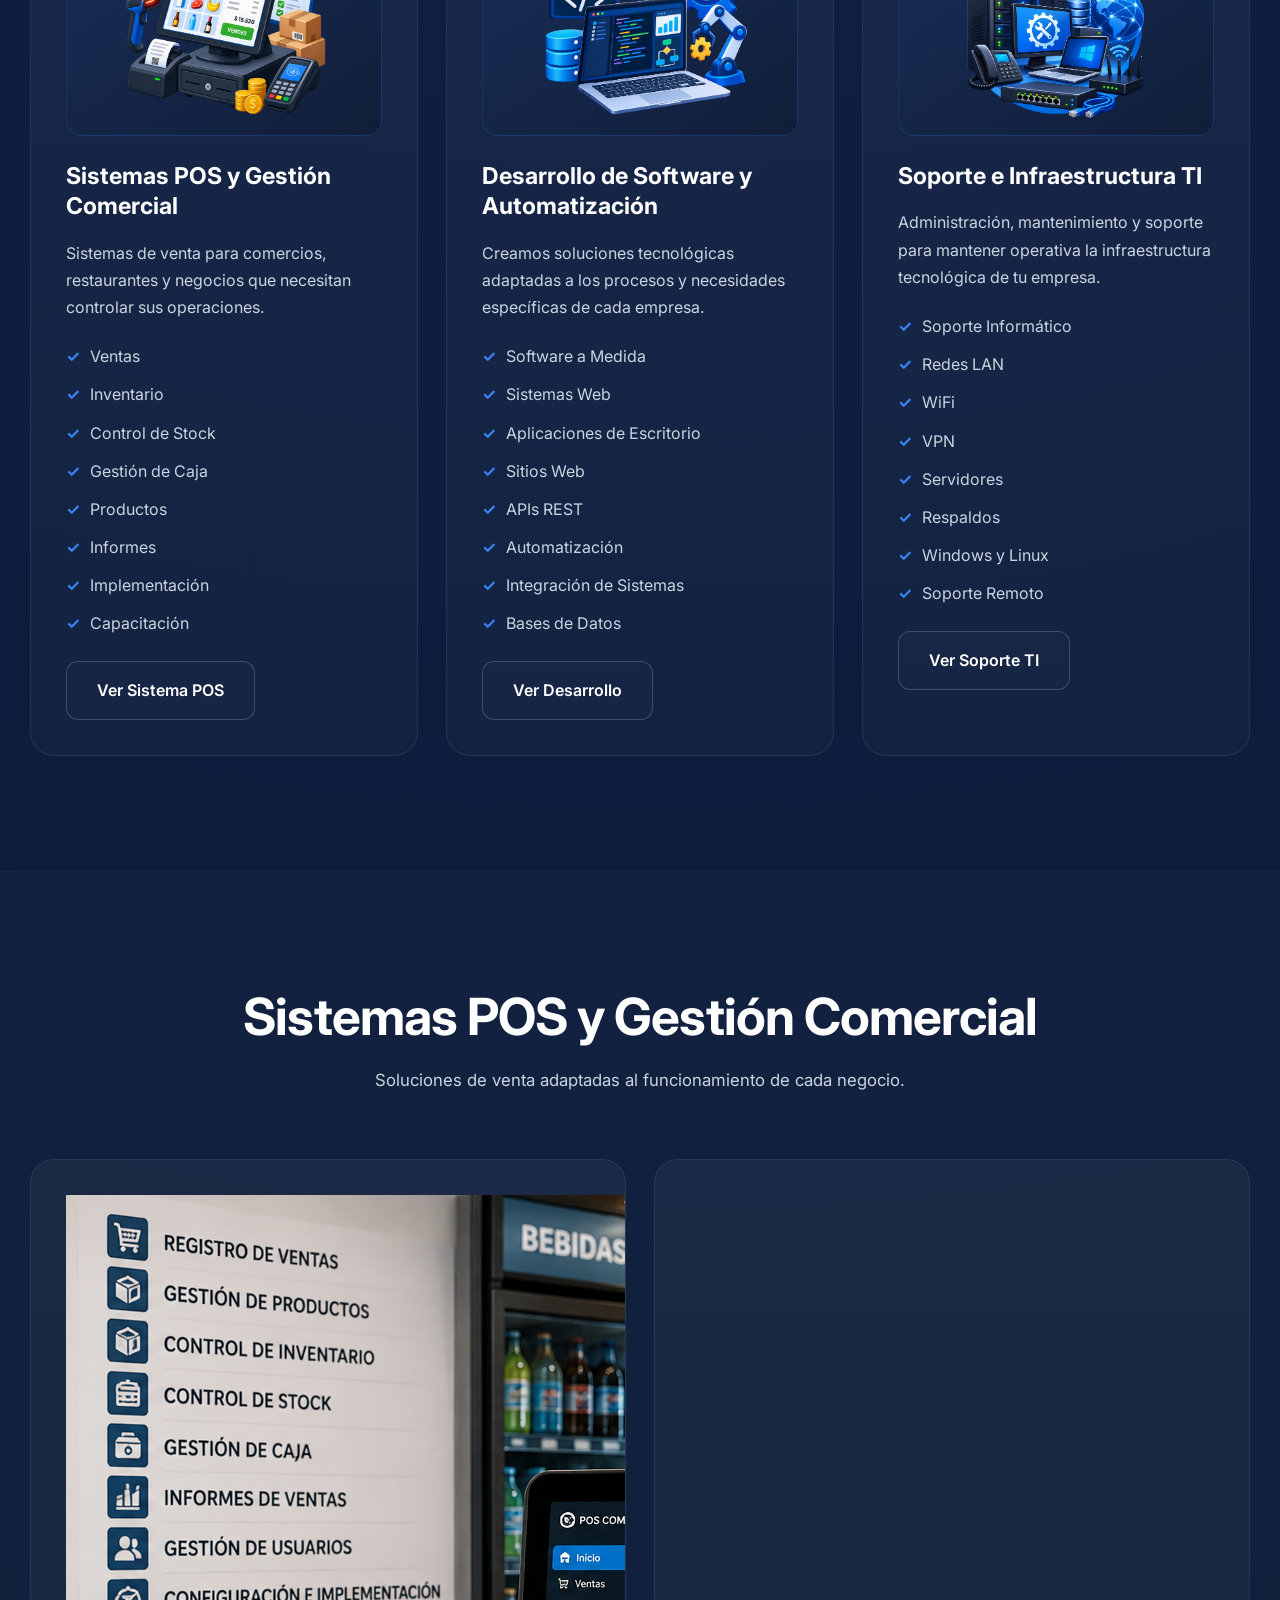
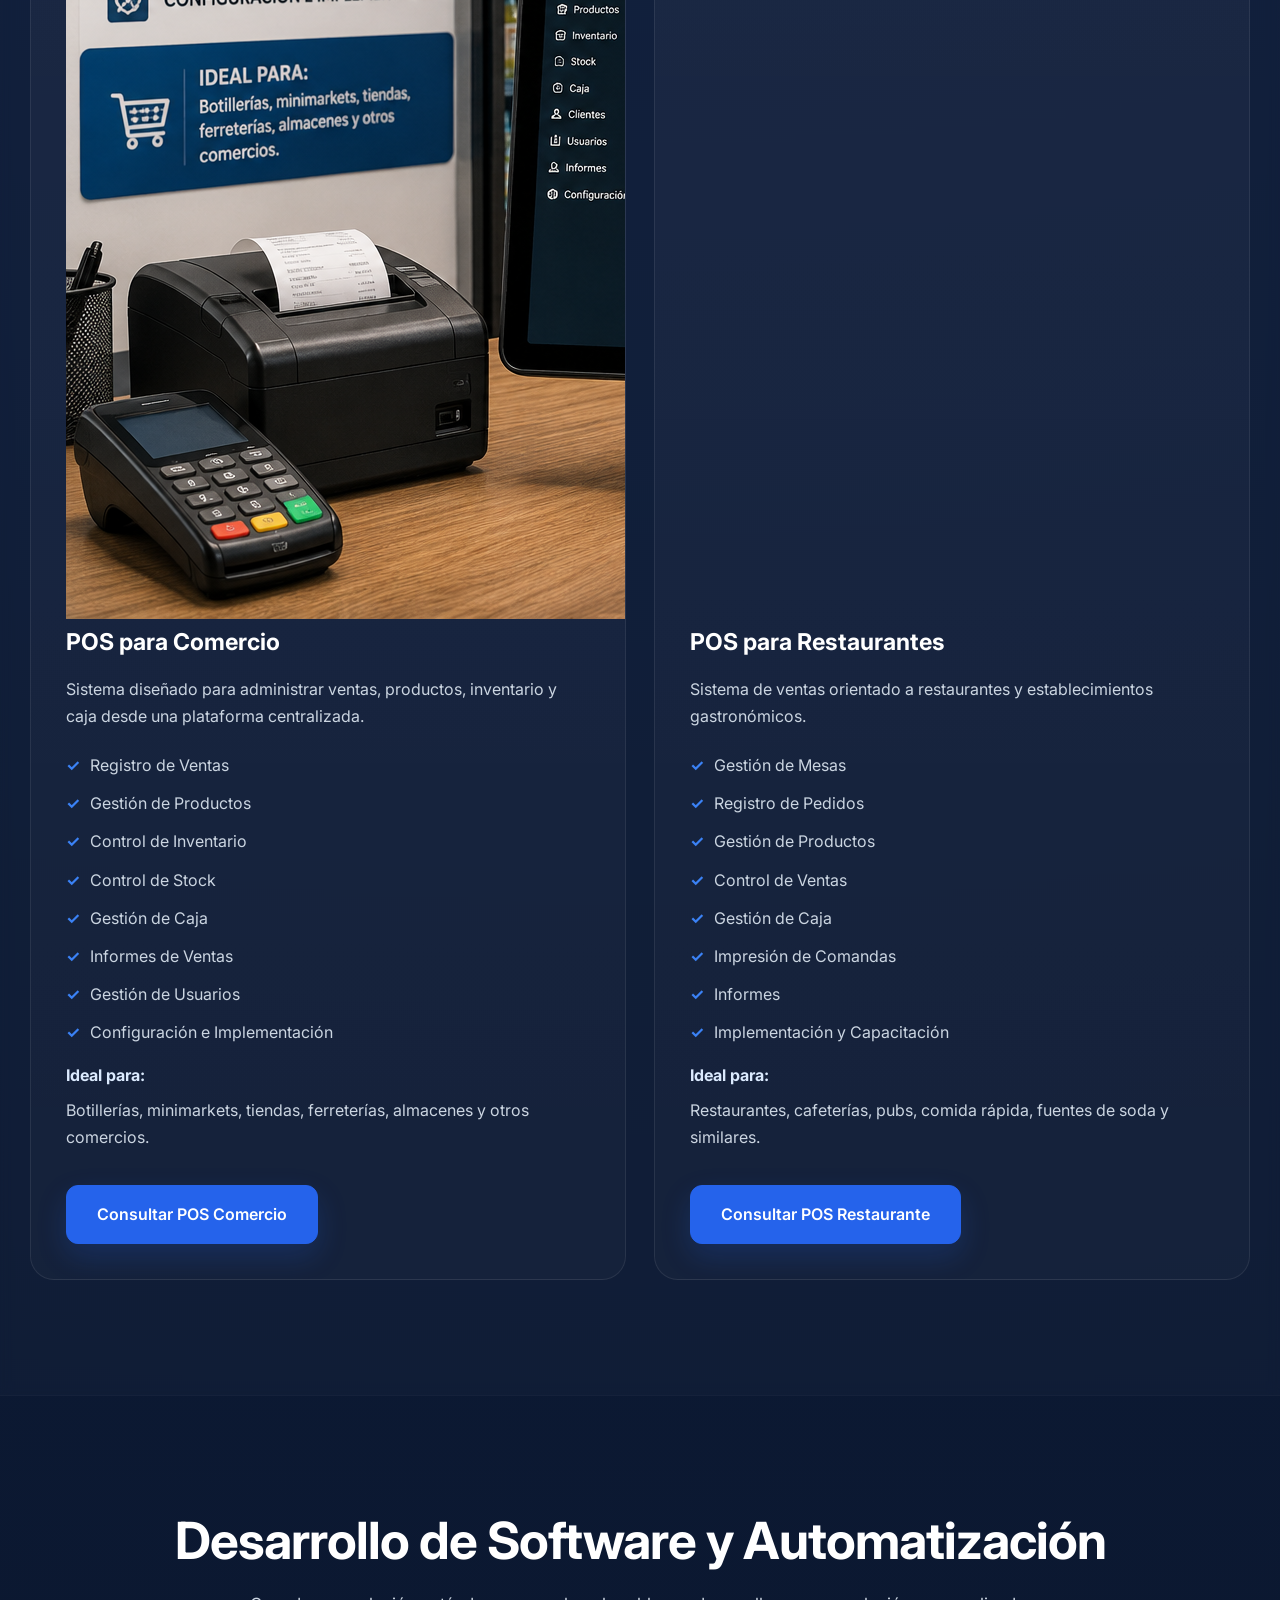
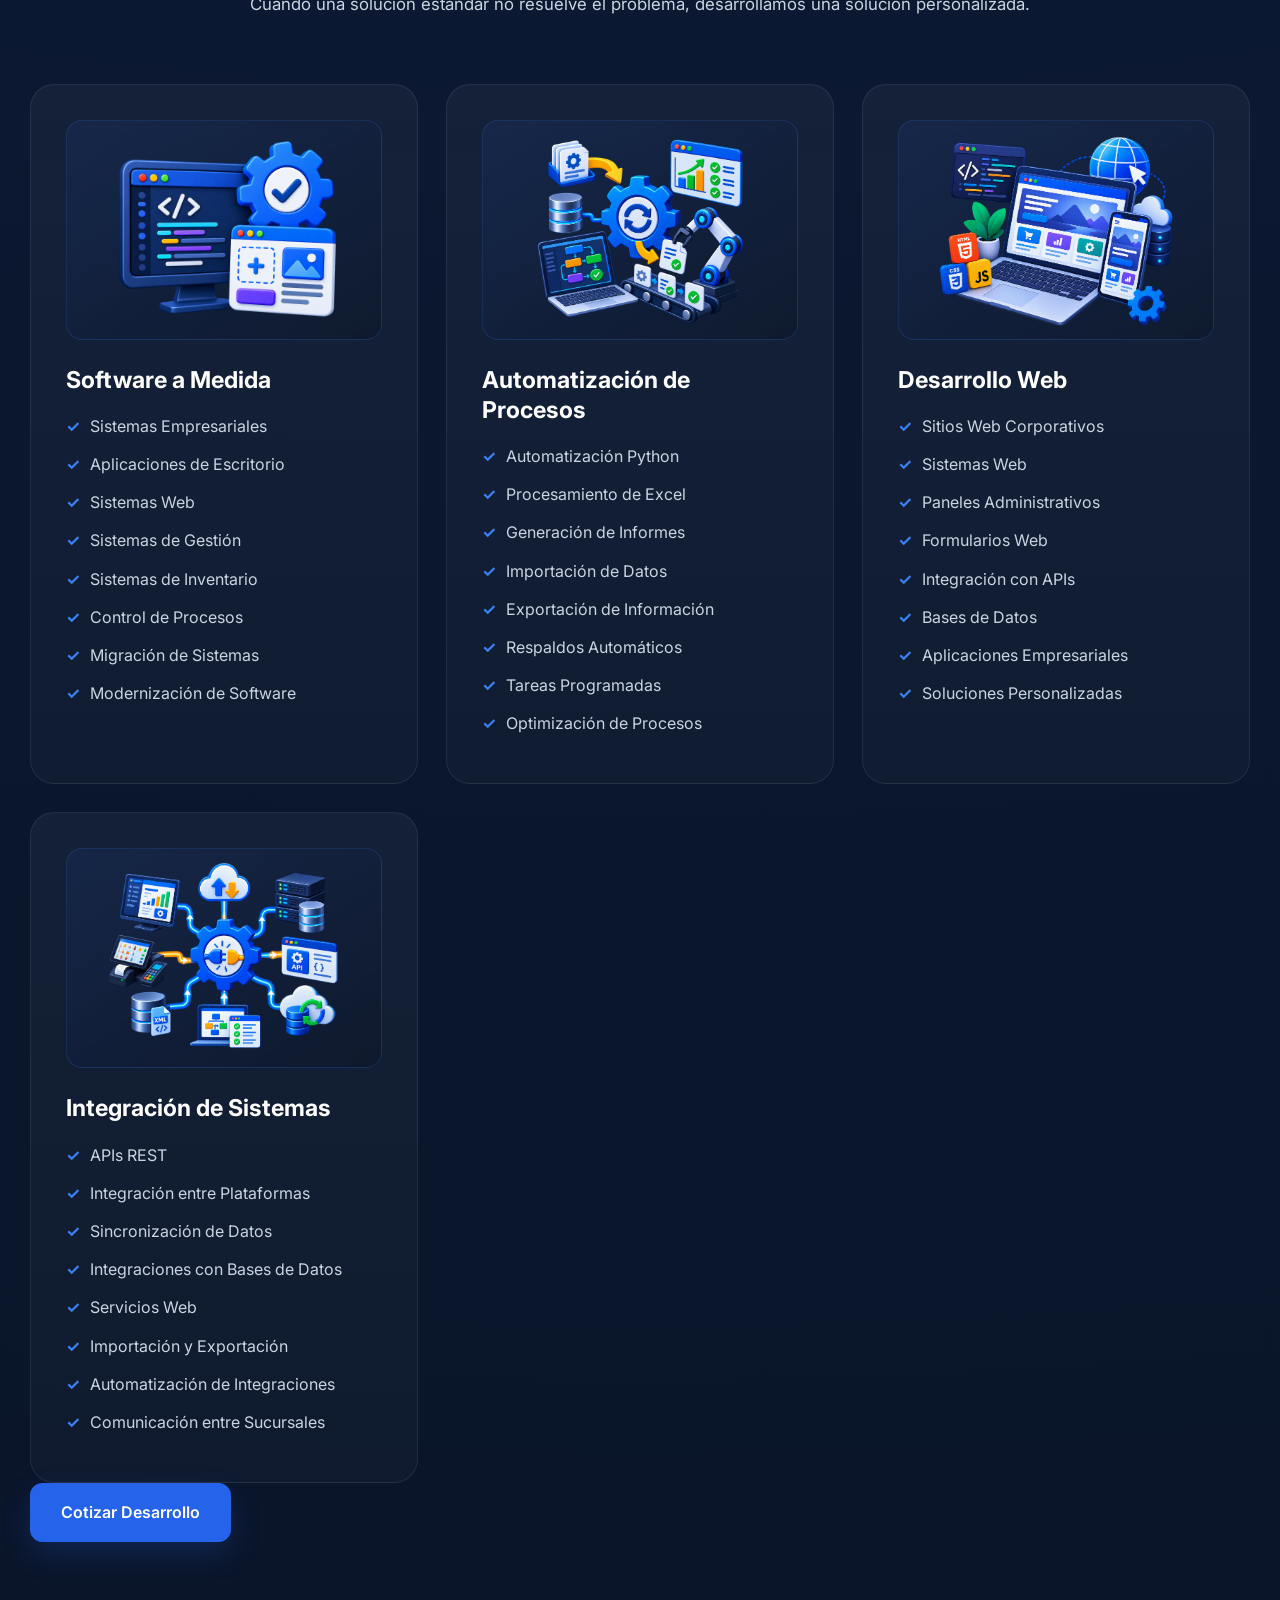
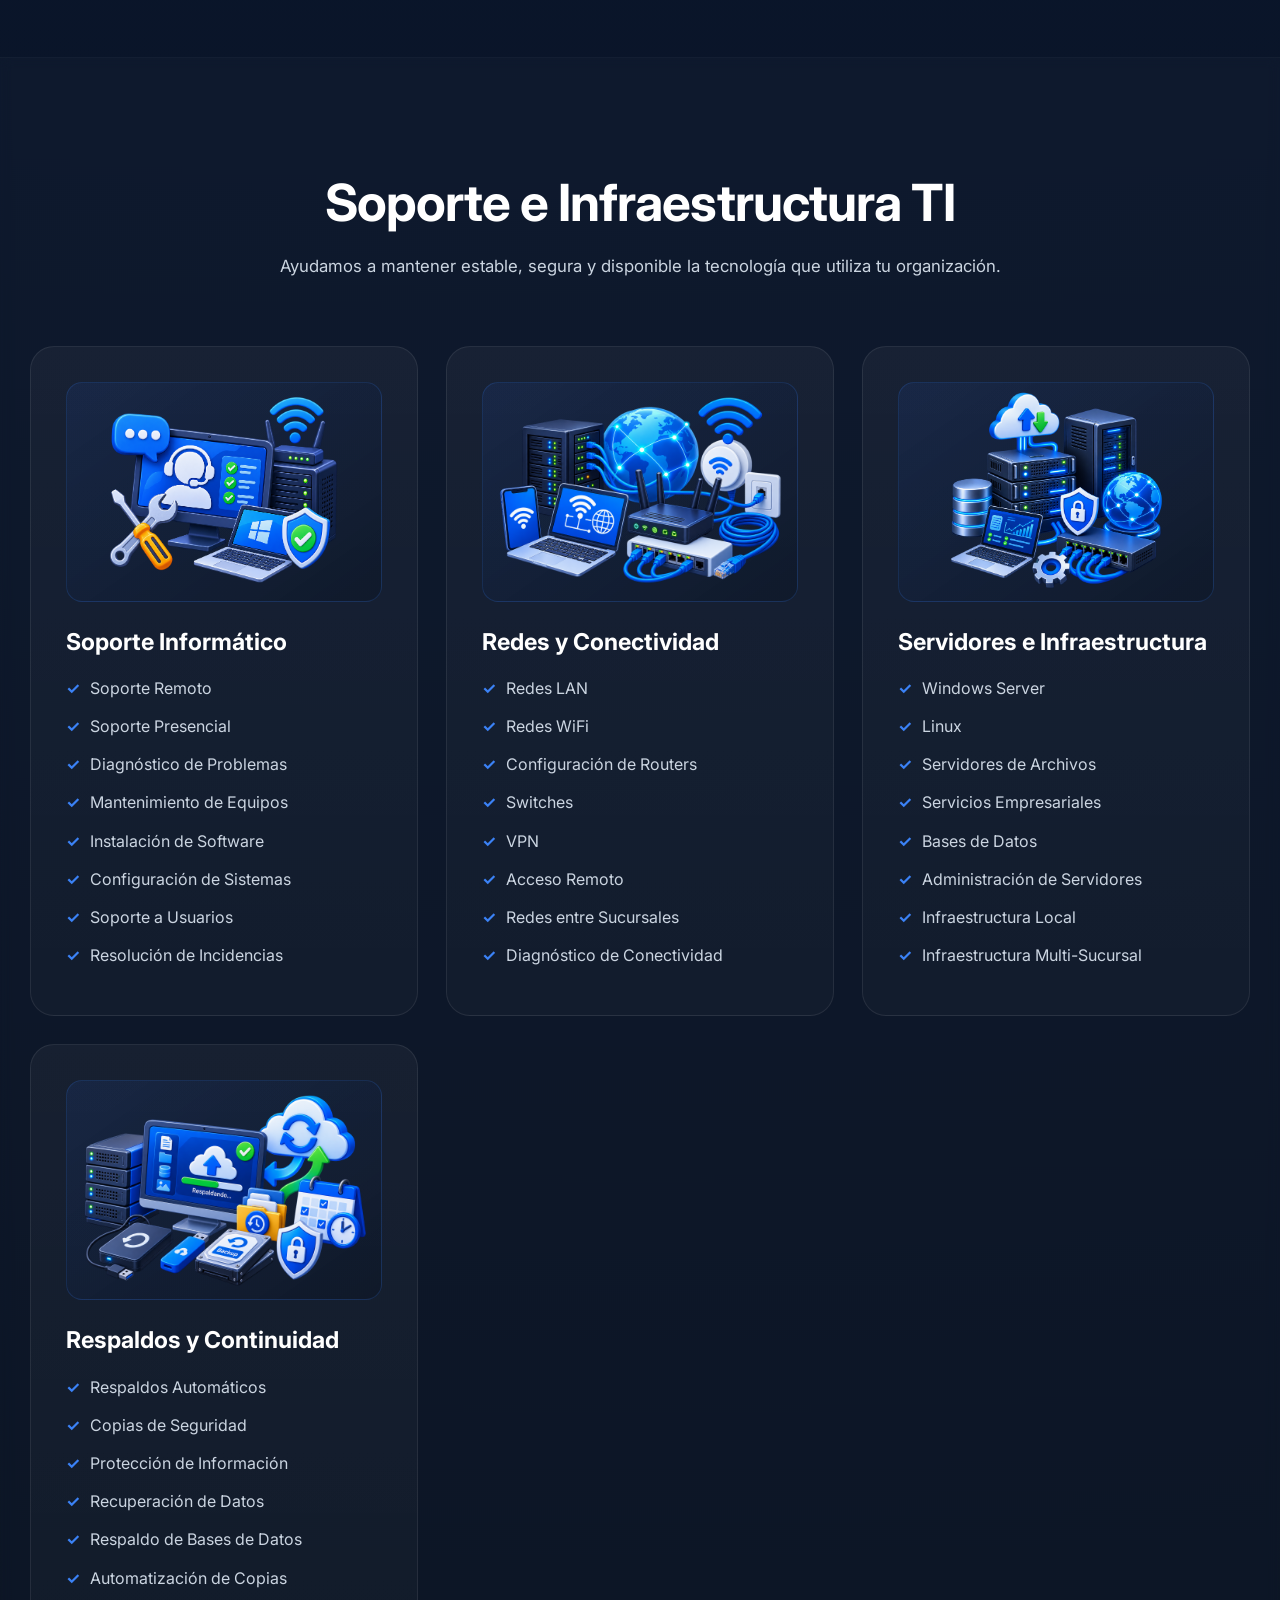
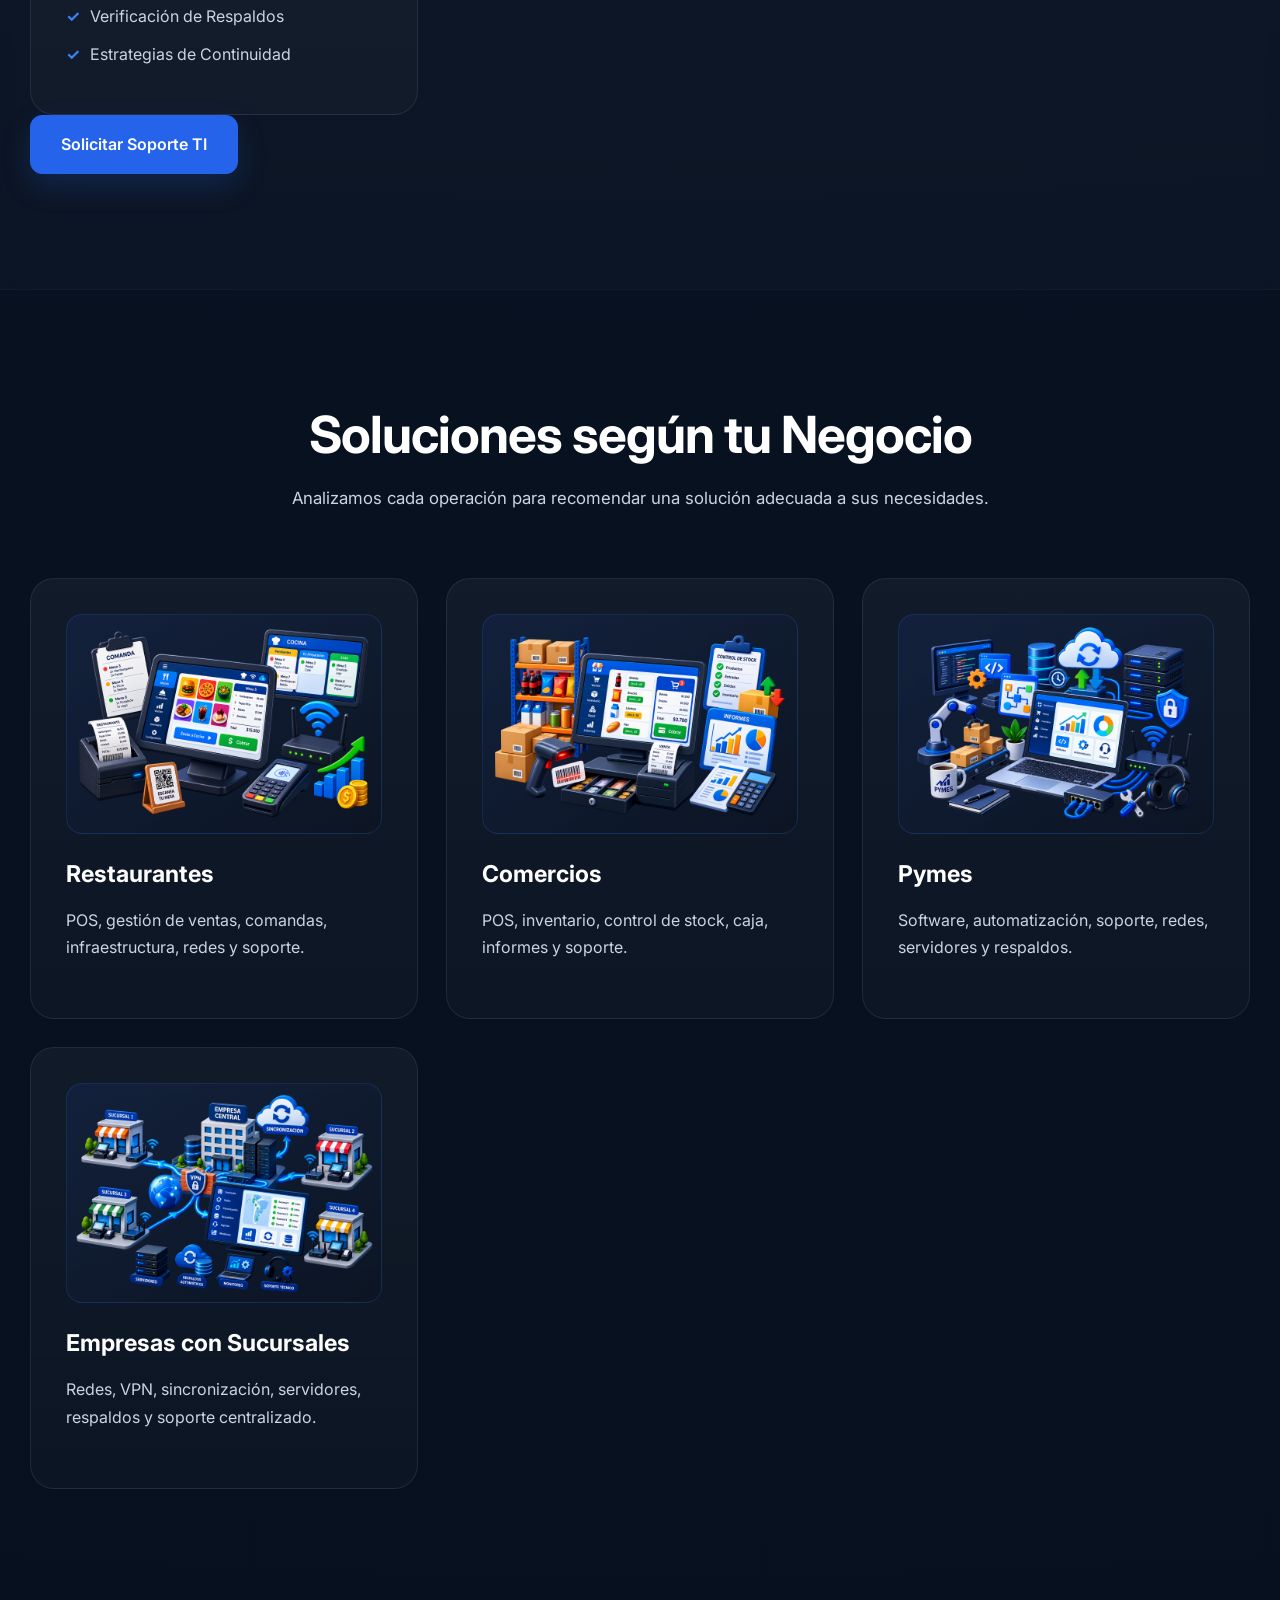
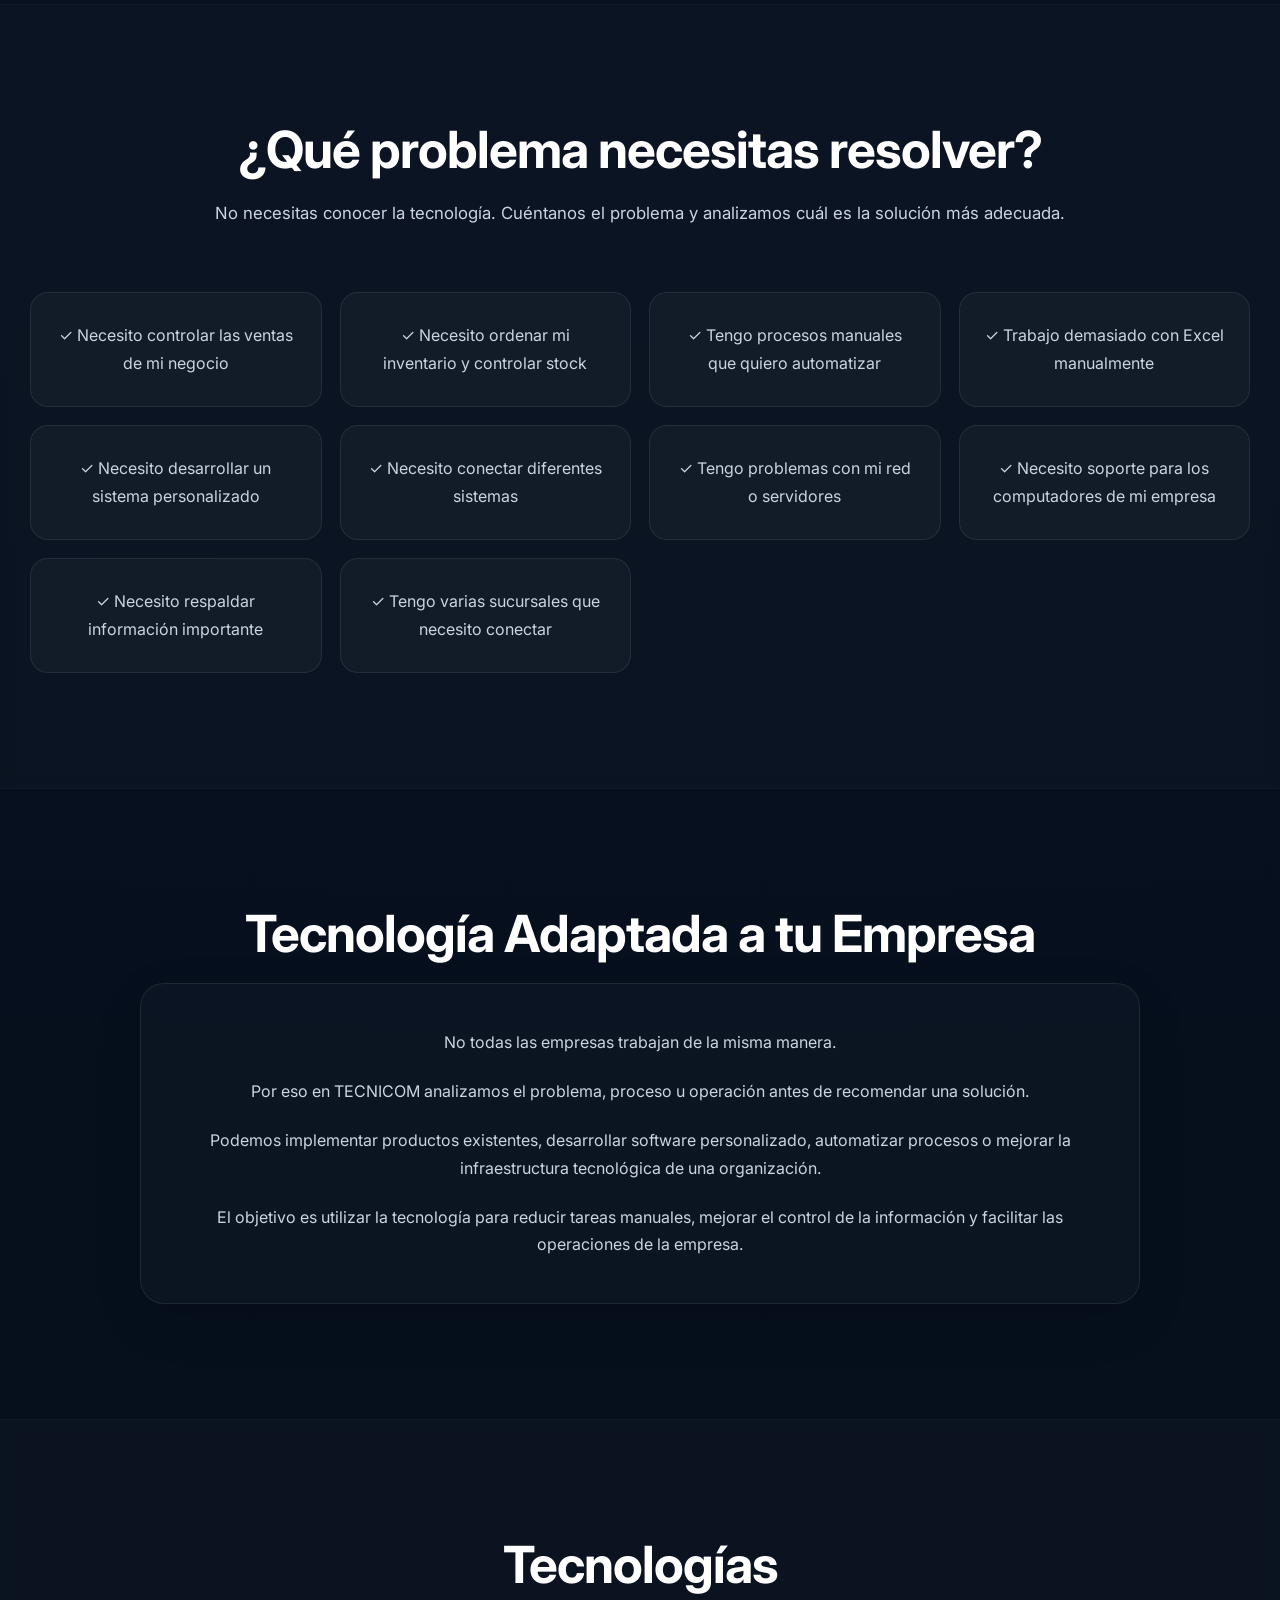
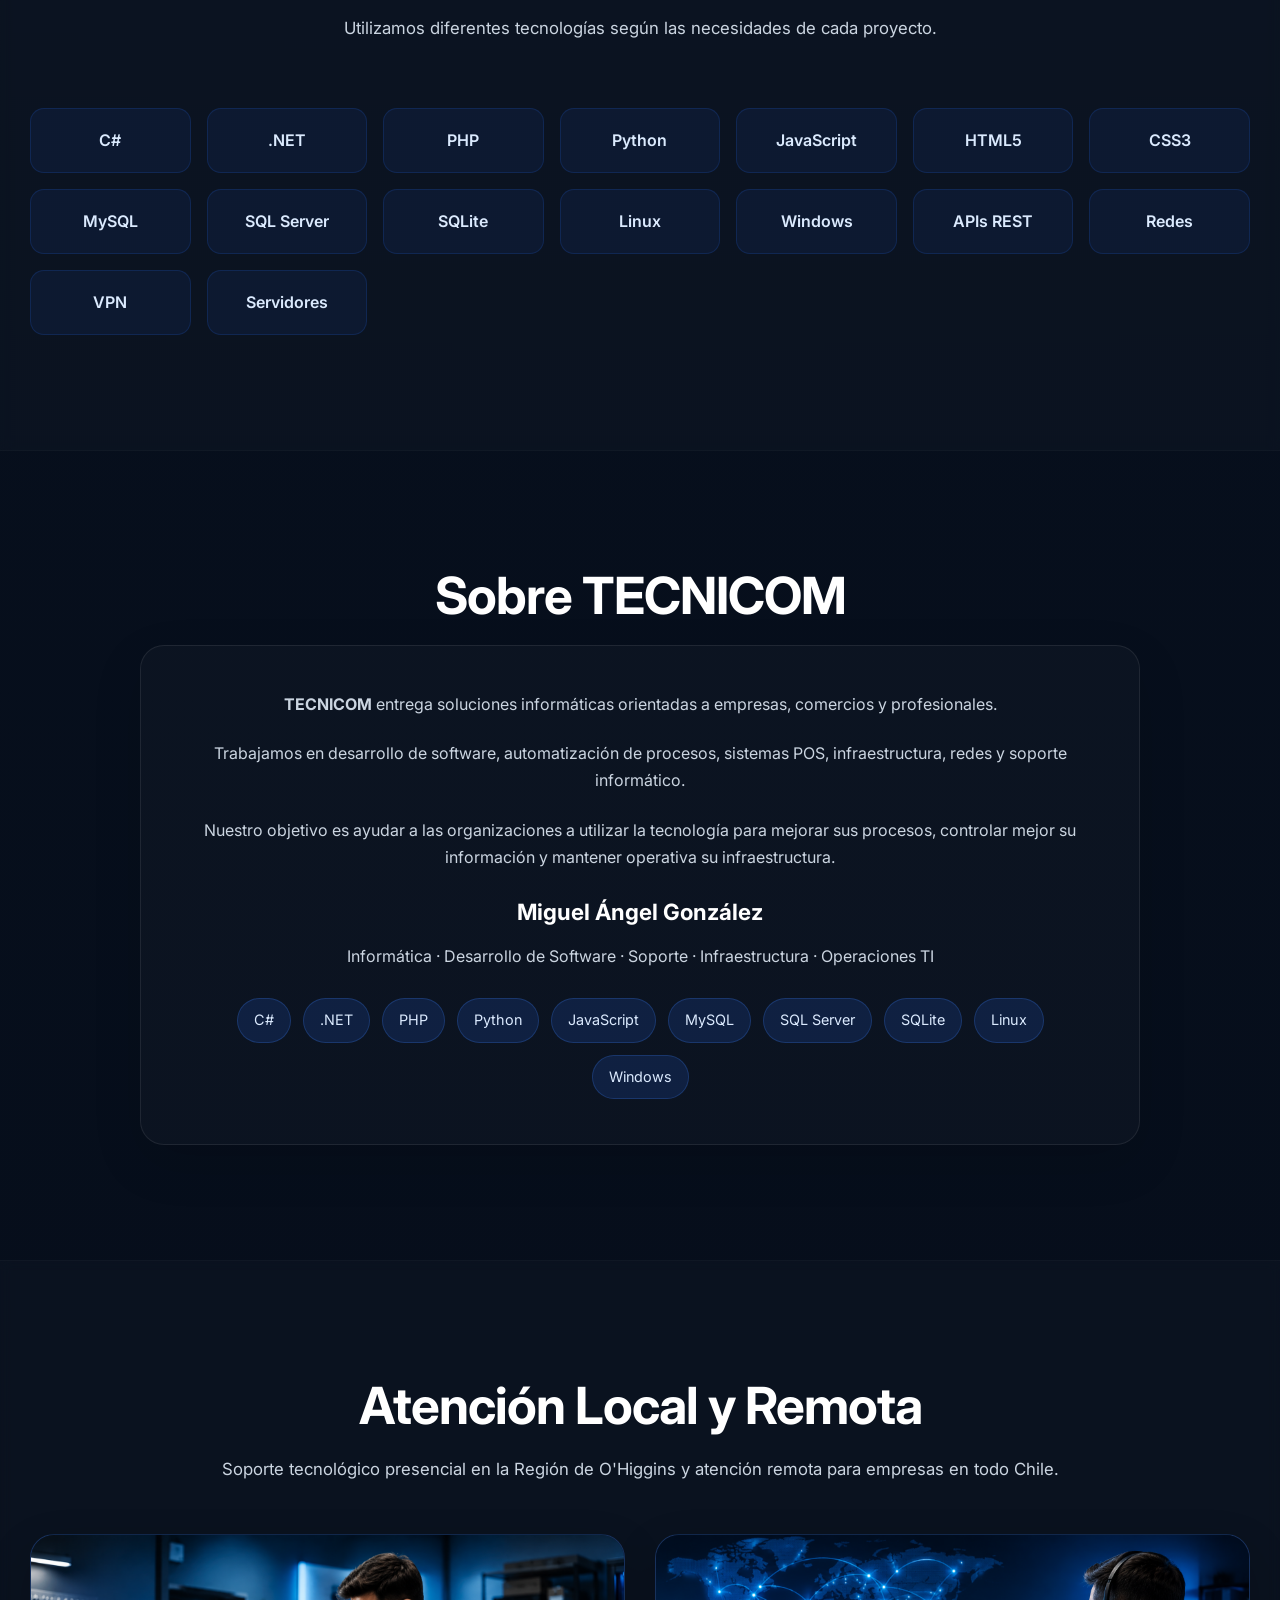
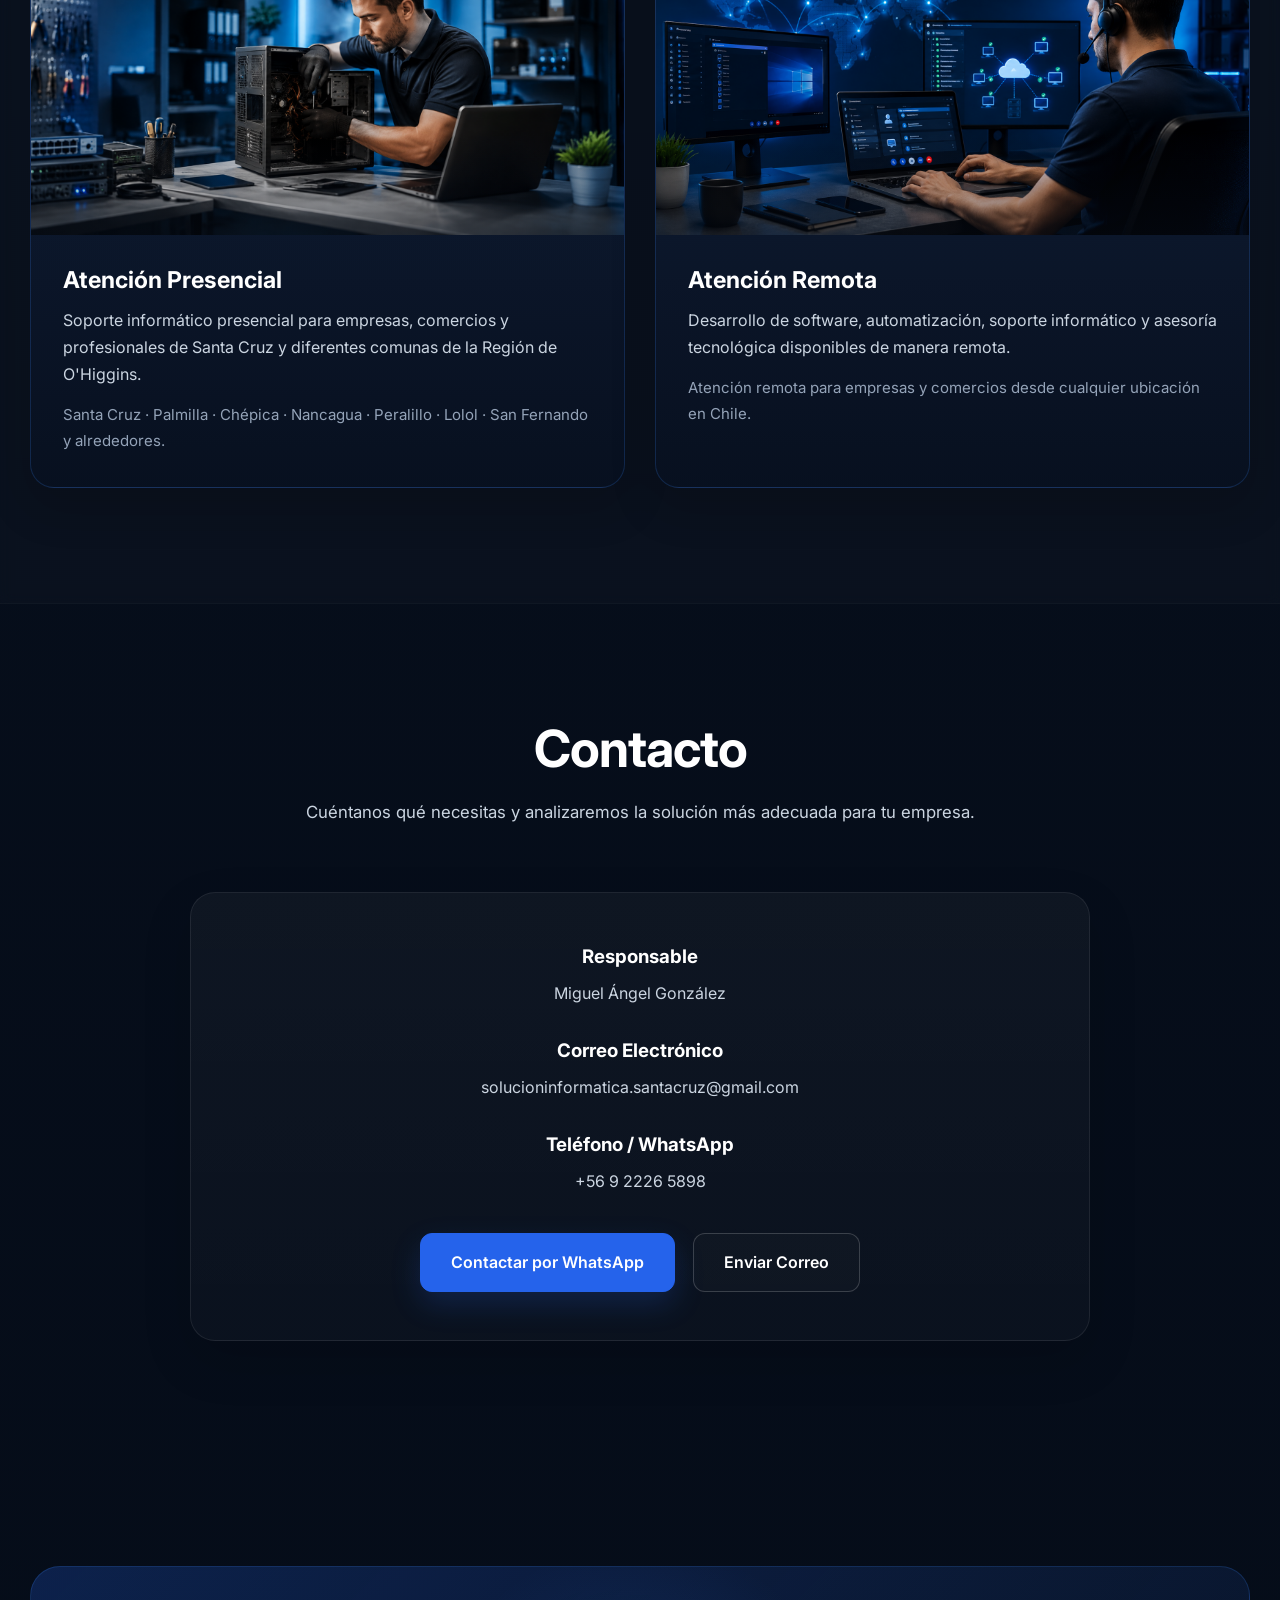
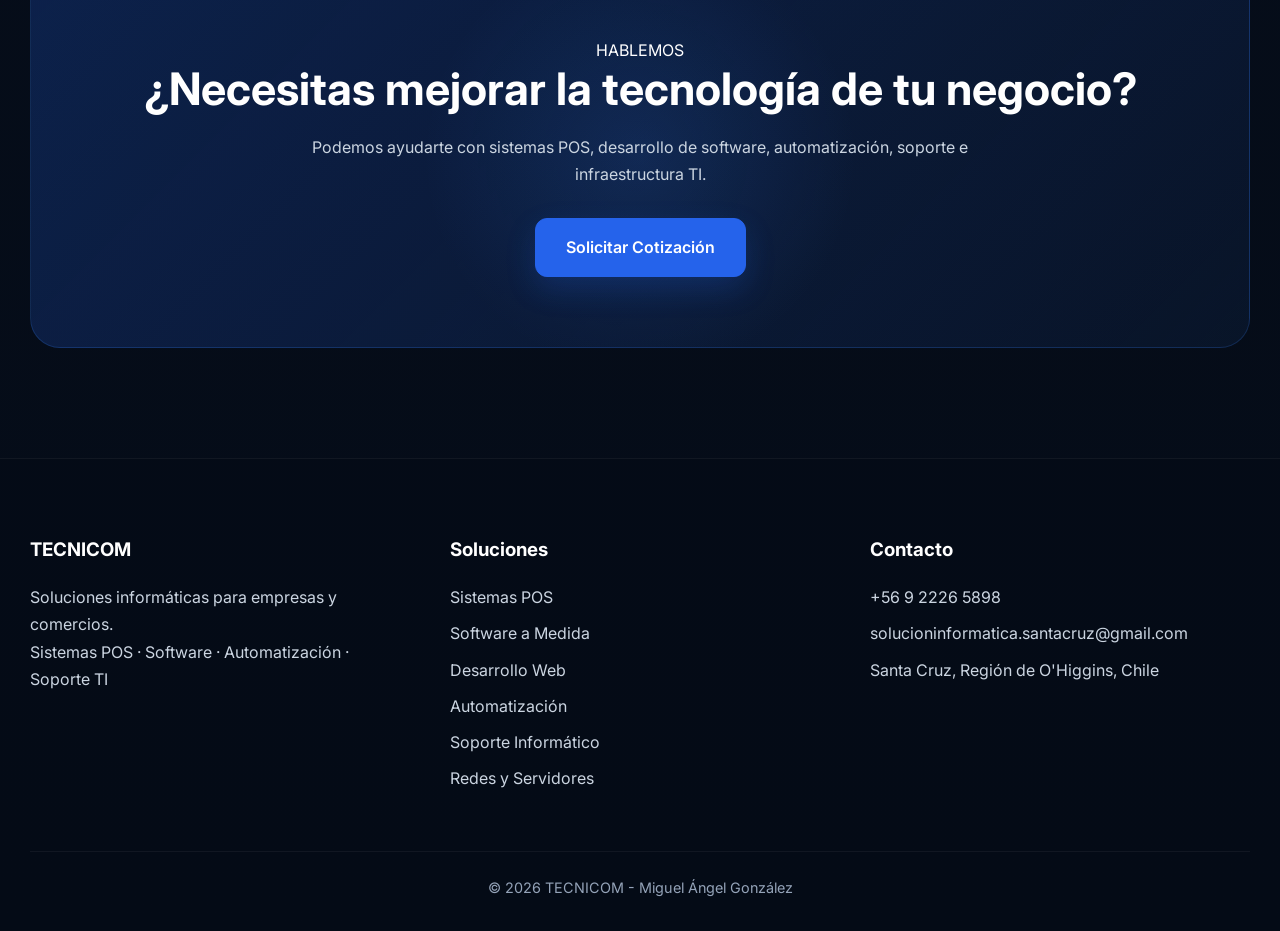
==== commit cbbdc3b3: "Update index.html" ====
--- a/index.html
+++ b/index.html
@@ -549,9 +549,11 @@
 
     <div class="container">
 
+
         <h2 class="section-title reveal">
             Soluciones para tu Empresa
         </h2>
+
 
         <p class="section-subtitle reveal">
             Tecnología orientada a resolver problemas reales
@@ -566,167 +568,187 @@
                  POS GENERAL
             =========================== -->
 
-            <article class="card card-cover reveal">
-
-                <div class="card-image card-image-cover">
+            <article class="card reveal">
+
+
+                <div class="card-image">
 
                     <img
                         src="img/sistemas-pos-gestion-comercial.png"
                         alt="Sistema POS y gestión comercial"
-                        loading="lazy"
-                        decoding="async">
+                        loading="lazy">
 
                 </div>
 
 
-                <div class="card-cover-content">
-
-                    <h3>
-                        Sistemas POS y Gestión Comercial
-                    </h3>
-
-                    <p>
-                        Sistemas de venta para comercios,
-                        restaurantes y negocios que necesitan
-                        controlar sus operaciones.
-                    </p>
-
-                    <ul>
-
-                        <li>Ventas</li>
-                        <li>Inventario</li>
-                        <li>Control de Stock</li>
-                        <li>Gestión de Caja</li>
-                        <li>Productos</li>
-                        <li>Informes</li>
-                        <li>Implementación</li>
-                        <li>Capacitación</li>
-
-                    </ul>
-
-
-                    <a
-                        href="#pos"
-                        class="btn-secondary card-button">
-
-                        Ver Sistema POS
-
-                    </a>
-
-                </div>
+                <h3>
+                    Sistemas POS y Gestión Comercial
+                </h3>
+
+
+                <p>
+                    Sistemas de venta para comercios,
+                    restaurantes y negocios que necesitan
+                    controlar sus operaciones.
+                </p>
+
+
+                <ul>
+
+                    <li>Ventas</li>
+
+                    <li>Inventario</li>
+
+                    <li>Control de Stock</li>
+
+                    <li>Gestión de Caja</li>
+
+                    <li>Productos</li>
+
+                    <li>Informes</li>
+
+                    <li>Implementación</li>
+
+                    <li>Capacitación</li>
+
+                </ul>
+
+
+                <a
+                    href="#pos"
+                    class="btn-secondary card-button">
+
+                    Ver Sistema POS
+
+                </a>
+
 
             </article>
+
 
 
             <!-- ==========================
                  DESARROLLO GENERAL
             =========================== -->
 
-            <article class="card card-cover reveal">
-
-                <div class="card-image card-image-cover">
+            <article class="card reveal">
+
+
+                <div class="card-image">
 
                     <img
                         src="img/desarrollo-software-automatizacion.png"
                         alt="Desarrollo de software y automatización"
-                        loading="lazy"
-                        decoding="async">
+                        loading="lazy">
 
                 </div>
 
 
-                <div class="card-cover-content">
-
-                    <h3>
-                        Desarrollo de Software
-                        y Automatización
-                    </h3>
-
-                    <p>
-                        Creamos soluciones tecnológicas adaptadas
-                        a los procesos y necesidades específicas
-                        de cada empresa.
-                    </p>
-
-                    <ul>
-
-                        <li>Software a Medida</li>
-                        <li>Sistemas Web</li>
-                        <li>Aplicaciones de Escritorio</li>
-                        <li>Sitios Web</li>
-                        <li>APIs REST</li>
-                        <li>Automatización</li>
-                        <li>Integración de Sistemas</li>
-                        <li>Bases de Datos</li>
-
-                    </ul>
-
-
-                    <a
-                        href="#desarrollo"
-                        class="btn-secondary card-button">
-
-                        Ver Desarrollo
-
-                    </a>
-
-                </div>
+                <h3>
+                    Desarrollo de Software
+                    y Automatización
+                </h3>
+
+
+                <p>
+                    Creamos soluciones tecnológicas adaptadas
+                    a los procesos y necesidades específicas
+                    de cada empresa.
+                </p>
+
+
+                <ul>
+
+                    <li>Software a Medida</li>
+
+                    <li>Sistemas Web</li>
+
+                    <li>Aplicaciones de Escritorio</li>
+
+                    <li>Sitios Web</li>
+
+                    <li>APIs REST</li>
+
+                    <li>Automatización</li>
+
+                    <li>Integración de Sistemas</li>
+
+                    <li>Bases de Datos</li>
+
+                </ul>
+
+
+                <a
+                    href="#desarrollo"
+                    class="btn-secondary card-button">
+
+                    Ver Desarrollo
+
+                </a>
+
 
             </article>
+
 
 
             <!-- ==========================
                  SOPORTE GENERAL
             =========================== -->
 
-            <article class="card card-cover reveal">
-
-                <div class="card-image card-image-cover">
+            <article class="card reveal">
+
+
+                <div class="card-image">
 
                     <img
                         src="img/infraestructura-ti.png"
                         alt="Soporte e infraestructura TI"
-                        loading="lazy"
-                        decoding="async">
+                        loading="lazy">
 
                 </div>
 
 
-                <div class="card-cover-content">
-
-                    <h3>
-                        Soporte e Infraestructura TI
-                    </h3>
-
-                    <p>
-                        Administración, mantenimiento y soporte
-                        para mantener operativa la infraestructura
-                        tecnológica de tu empresa.
-                    </p>
-
-                    <ul>
-
-                        <li>Soporte Informático</li>
-                        <li>Redes LAN</li>
-                        <li>WiFi</li>
-                        <li>VPN</li>
-                        <li>Servidores</li>
-                        <li>Respaldos</li>
-                        <li>Windows y Linux</li>
-                        <li>Soporte Remoto</li>
-
-                    </ul>
-
-
-                    <a
-                        href="#soporte"
-                        class="btn-secondary card-button">
-
-                        Ver Soporte TI
-
-                    </a>
-
-                </div>
+                <h3>
+                    Soporte e Infraestructura TI
+                </h3>
+
+
+                <p>
+                    Administración, mantenimiento y soporte
+                    para mantener operativa la infraestructura
+                    tecnológica de tu empresa.
+                </p>
+
+
+                <ul>
+
+                    <li>Soporte Informático</li>
+
+                    <li>Redes LAN</li>
+
+                    <li>WiFi</li>
+
+                    <li>VPN</li>
+
+                    <li>Servidores</li>
+
+                    <li>Respaldos</li>
+
+                    <li>Windows y Linux</li>
+
+                    <li>Soporte Remoto</li>
+
+                </ul>
+
+
+                <a
+                    href="#soporte"
+                    class="btn-secondary card-button">
+
+                    Ver Soporte TI
+
+                </a>
+
 
             </article>
 
@@ -748,218 +770,220 @@
     <div class="container">
 
         <h2 class="section-title reveal">
-
             Sistemas POS y Gestión Comercial
-
         </h2>
 
-
         <p class="section-subtitle reveal">
-
             Soluciones de venta adaptadas
             al funcionamiento de cada negocio.
-
         </p>
 
 
-        <div class="cards cards-two">
+        <div class="cards cards-two pos-grid">
 
 
             <!-- ==========================
                  POS COMERCIO
             =========================== -->
 
-            <article class="card reveal">
-
-
-                <div class="card-image">
+            <article class="card pos-card reveal">
+
+
+                <!-- IMAGEN PANORAMICA -->
+
+                <div class="pos-card-image">
 
                     <img
                         src="img/img4.png"
                         alt="Sistema POS para comercio"
-                        loading="lazy">
+                        loading="lazy"
+                        decoding="async">
 
                 </div>
 
 
-                <h3>
-
-                    POS para Comercio
-
-                </h3>
-
-
-                <p>
-
-                    Sistema diseñado para administrar ventas,
-                    productos, inventario y caja desde una
-                    plataforma centralizada.
-
-                </p>
-
-
-                <ul>
-
-                    <li>
-                        Registro de Ventas
-                    </li>
-
-                    <li>
-                        Gestión de Productos
-                    </li>
-
-                    <li>
-                        Control de Inventario
-                    </li>
-
-                    <li>
-                        Control de Stock
-                    </li>
-
-                    <li>
-                        Gestión de Caja
-                    </li>
-
-                    <li>
-                        Informes de Ventas
-                    </li>
-
-                    <li>
-                        Gestión de Usuarios
-                    </li>
-
-                    <li>
-                        Configuración e Implementación
-                    </li>
-
-                </ul>
-
-
-                <div class="ideal-box">
-
-                    <strong>
-                        Ideal para:
-                    </strong>
+                <!-- CONTENIDO -->
+
+                <div class="pos-card-content">
+
+                    <h3>
+                        POS para Comercio
+                    </h3>
+
 
                     <p>
-
-                        Botillerías, minimarkets,
-                        tiendas, ferreterías,
-                        almacenes y otros comercios.
-
+                        Sistema diseñado para administrar ventas,
+                        productos, inventario y caja desde una
+                        plataforma centralizada.
                     </p>
 
+
+                    <ul>
+
+                        <li>
+                            Registro de Ventas
+                        </li>
+
+                        <li>
+                            Gestión de Productos
+                        </li>
+
+                        <li>
+                            Control de Inventario
+                        </li>
+
+                        <li>
+                            Control de Stock
+                        </li>
+
+                        <li>
+                            Gestión de Caja
+                        </li>
+
+                        <li>
+                            Informes de Ventas
+                        </li>
+
+                        <li>
+                            Gestión de Usuarios
+                        </li>
+
+                        <li>
+                            Configuración e Implementación
+                        </li>
+
+                    </ul>
+
+
+                    <div class="ideal-box">
+
+                        <strong>
+                            Ideal para:
+                        </strong>
+
+                        <p>
+                            Botillerías, minimarkets,
+                            tiendas, ferreterías,
+                            almacenes y otros comercios.
+                        </p>
+
+                    </div>
+
+
+                    <a
+                        href="https://wa.me/56922265898?text=Hola%20TECNICOM,%20estoy%20interesado%20en%20el%20Sistema%20POS%20para%20Comercio."
+                        target="_blank"
+                        rel="noopener noreferrer"
+                        class="btn card-button">
+
+                        Consultar POS Comercio
+
+                    </a>
+
                 </div>
 
-
-                <a
-                    href="https://wa.me/56922265898?text=Hola%20TECNICOM,%20estoy%20interesado%20en%20el%20Sistema%20POS%20para%20Comercio."
-                    target="_blank"
-                    rel="noopener noreferrer"
-                    class="btn card-button">
-
-                    Consultar POS Comercio
-
-                </a>
-
             </article>
+
 
 
             <!-- ==========================
                  POS RESTAURANTE
             =========================== -->
 
-            <article class="card reveal">
-
-
-                <div class="card-image">
+            <article class="card pos-card reveal">
+
+
+                <!-- IMAGEN PANORAMICA -->
+
+                <div class="pos-card-image">
 
                     <img
                         src="img/img5.png"
                         alt="Sistema POS para restaurantes"
-                        loading="lazy">
+                        loading="lazy"
+                        decoding="async">
 
                 </div>
 
 
-                <h3>
-
-                    POS para Restaurantes
-
-                </h3>
-
-
-                <p>
-
-                    Sistema de ventas orientado a restaurantes
-                    y establecimientos gastronómicos.
-
-                </p>
-
-
-                <ul>
-
-                    <li>
-                        Gestión de Mesas
-                    </li>
-
-                    <li>
-                        Registro de Pedidos
-                    </li>
-
-                    <li>
-                        Gestión de Productos
-                    </li>
-
-                    <li>
-                        Control de Ventas
-                    </li>
-
-                    <li>
-                        Gestión de Caja
-                    </li>
-
-                    <li>
-                        Impresión de Comandas
-                    </li>
-
-                    <li>
-                        Informes
-                    </li>
-
-                    <li>
-                        Implementación y Capacitación
-                    </li>
-
-                </ul>
-
-
-                <div class="ideal-box">
-
-                    <strong>
-                        Ideal para:
-                    </strong>
+                <!-- CONTENIDO -->
+
+                <div class="pos-card-content">
+
+                    <h3>
+                        POS para Restaurantes
+                    </h3>
+
 
                     <p>
-
-                        Restaurantes, cafeterías,
-                        pubs, comida rápida,
-                        fuentes de soda y similares.
-
+                        Sistema de ventas orientado a restaurantes
+                        y establecimientos gastronómicos.
                     </p>
 
+
+                    <ul>
+
+                        <li>
+                            Gestión de Mesas
+                        </li>
+
+                        <li>
+                            Registro de Pedidos
+                        </li>
+
+                        <li>
+                            Gestión de Productos
+                        </li>
+
+                        <li>
+                            Control de Ventas
+                        </li>
+
+                        <li>
+                            Gestión de Caja
+                        </li>
+
+                        <li>
+                            Impresión de Comandas
+                        </li>
+
+                        <li>
+                            Informes
+                        </li>
+
+                        <li>
+                            Implementación y Capacitación
+                        </li>
+
+                    </ul>
+
+
+                    <div class="ideal-box">
+
+                        <strong>
+                            Ideal para:
+                        </strong>
+
+                        <p>
+                            Restaurantes, cafeterías,
+                            pubs, comida rápida,
+                            fuentes de soda y similares.
+                        </p>
+
+                    </div>
+
+
+                    <a
+                        href="https://wa.me/56922265898?text=Hola%20TECNICOM,%20estoy%20interesado%20en%20el%20Sistema%20POS%20para%20Restaurantes."
+                        target="_blank"
+                        rel="noopener noreferrer"
+                        class="btn card-button">
+
+                        Consultar POS Restaurante
+
+                    </a>
+
                 </div>
-
-
-                <a
-                    href="https://wa.me/56922265898?text=Hola%20TECNICOM,%20estoy%20interesado%20en%20el%20Sistema%20POS%20para%20Restaurantes."
-                    target="_blank"
-                    rel="noopener noreferrer"
-                    class="btn card-button">
-
-                    Consultar POS Restaurante
-
-                </a>
 
             </article>
 
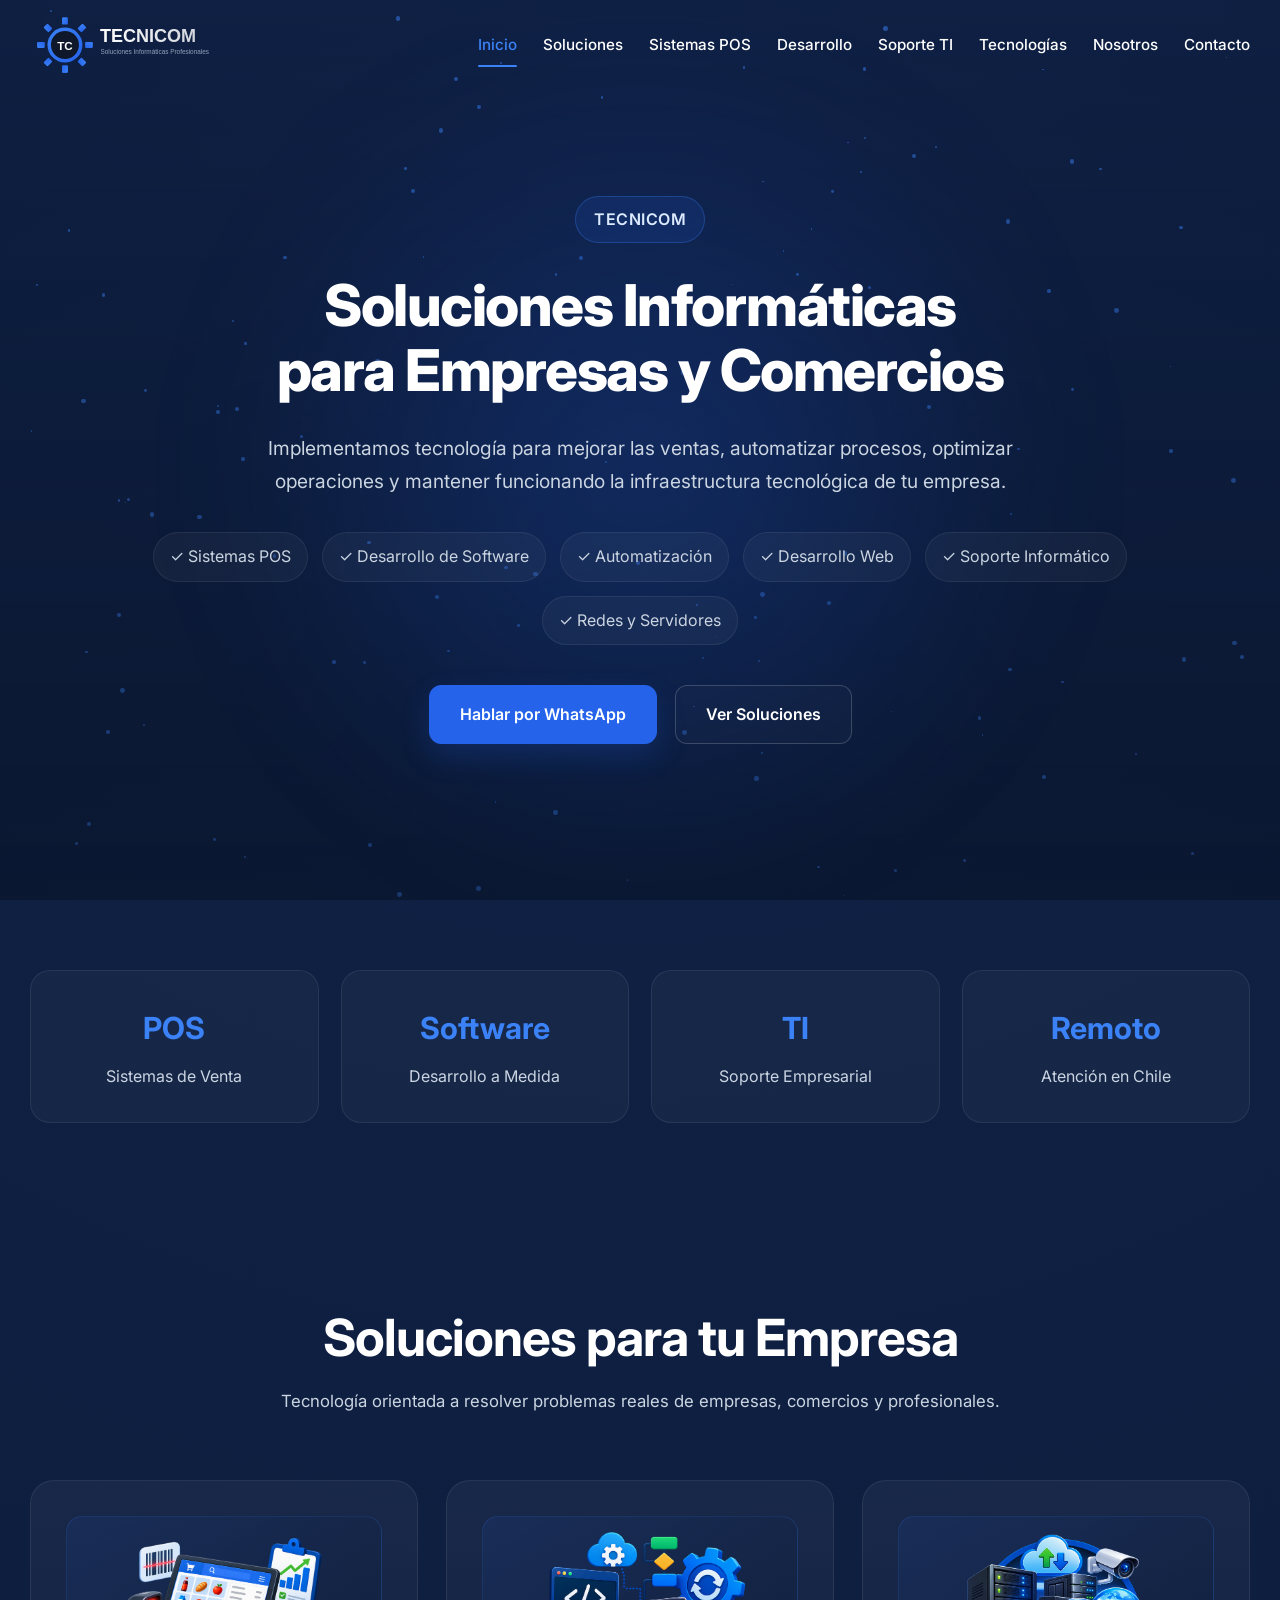
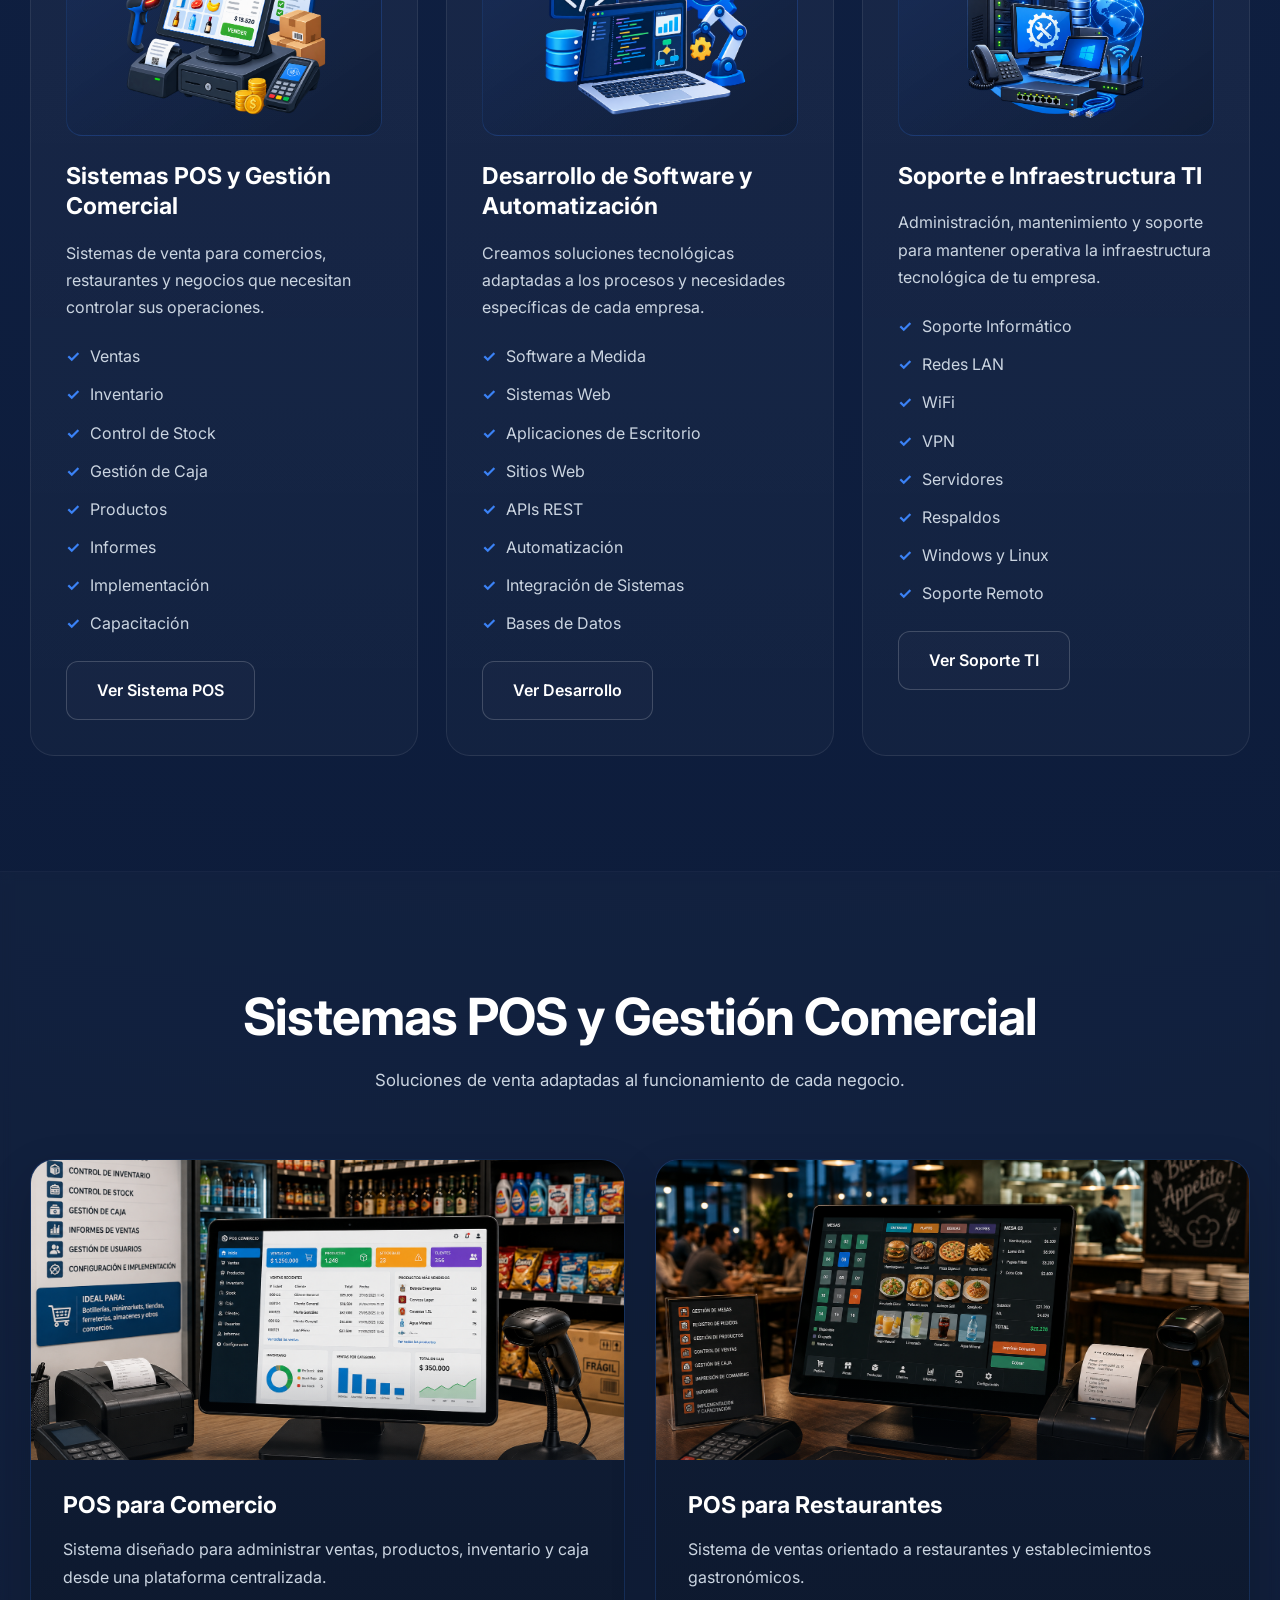
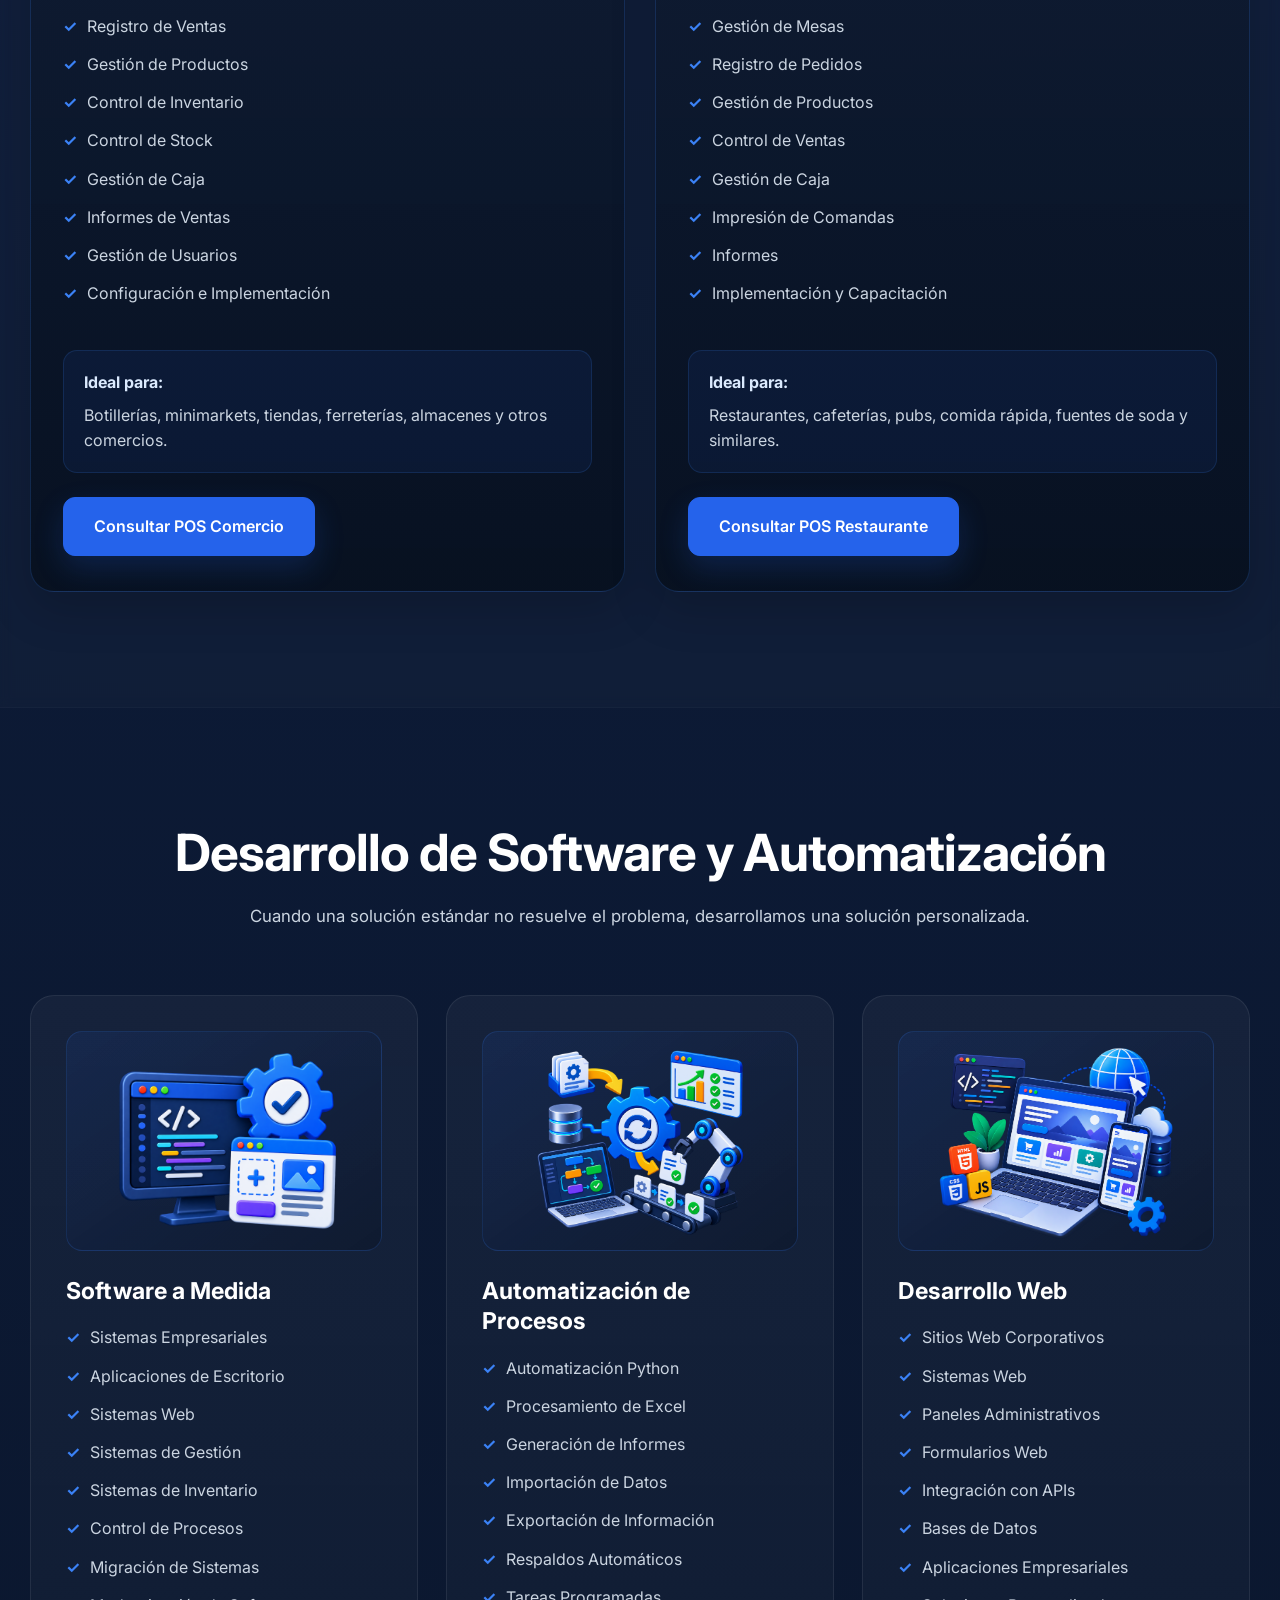
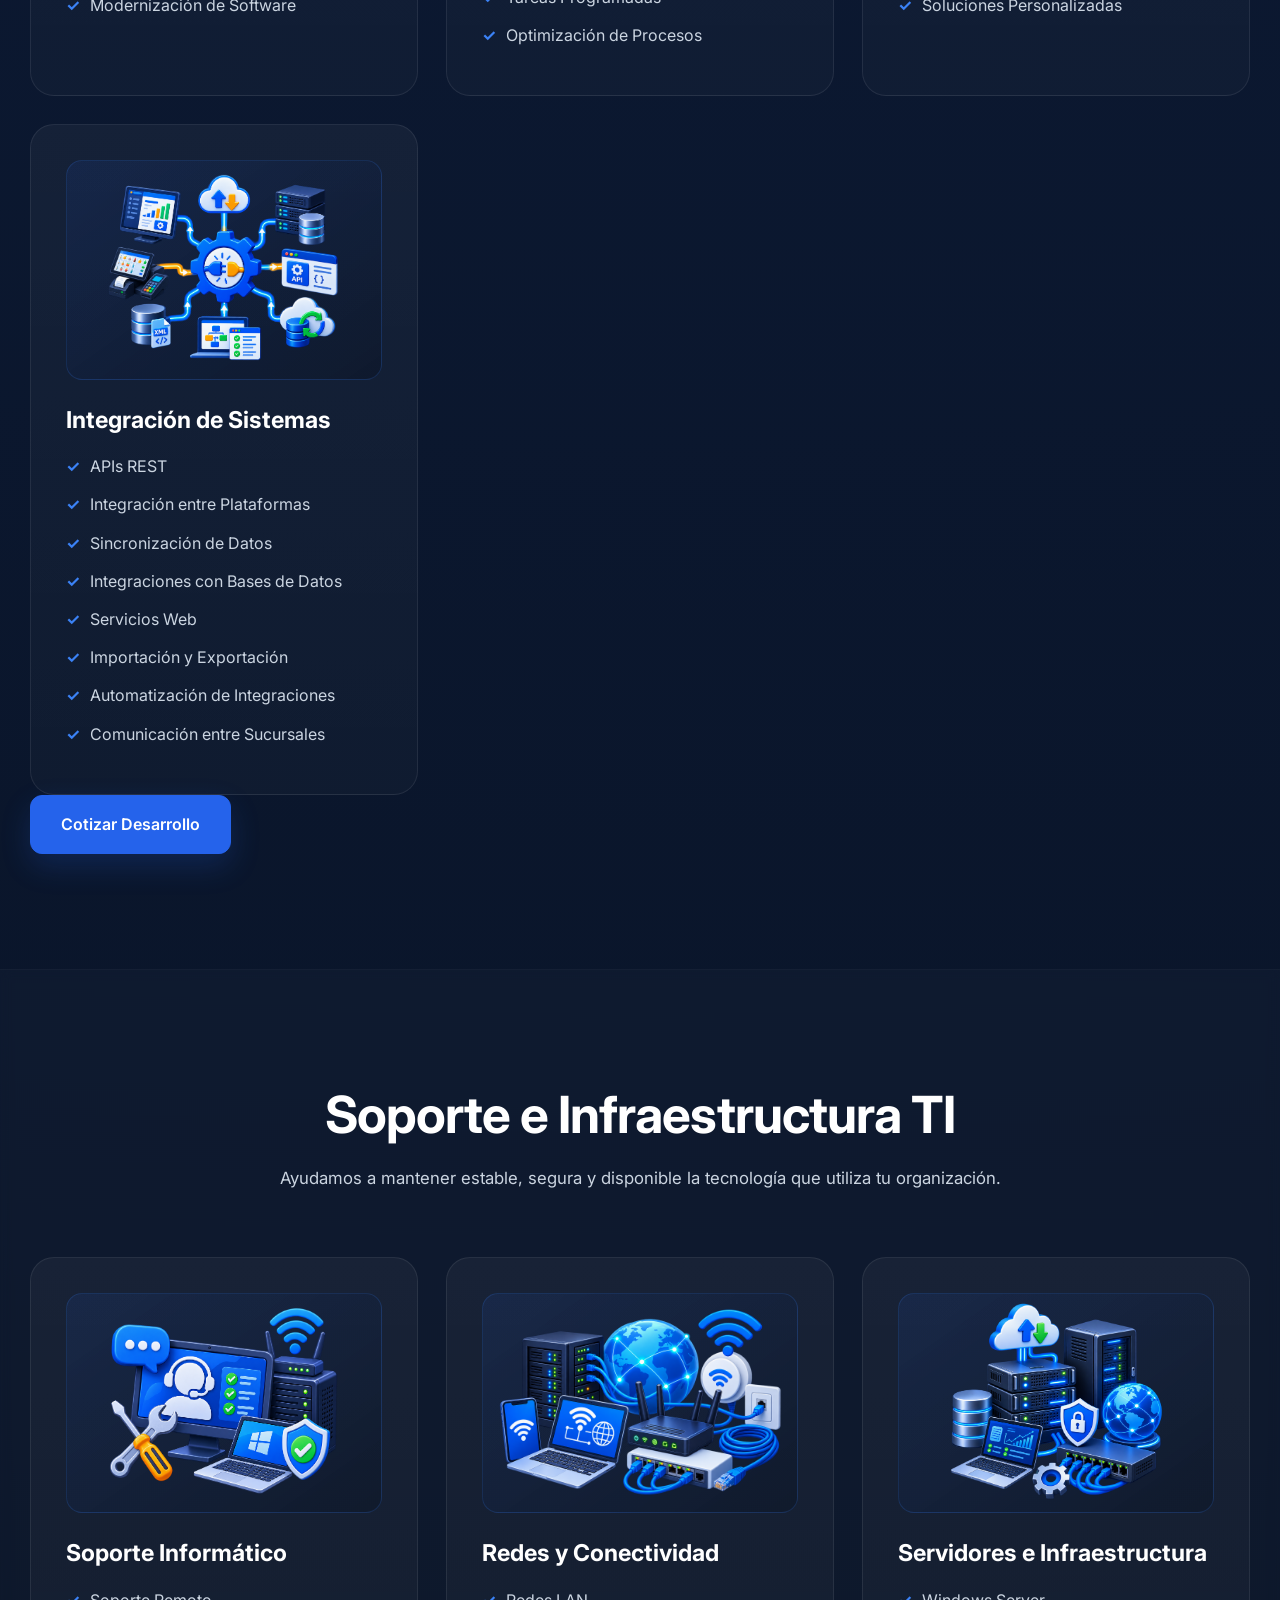
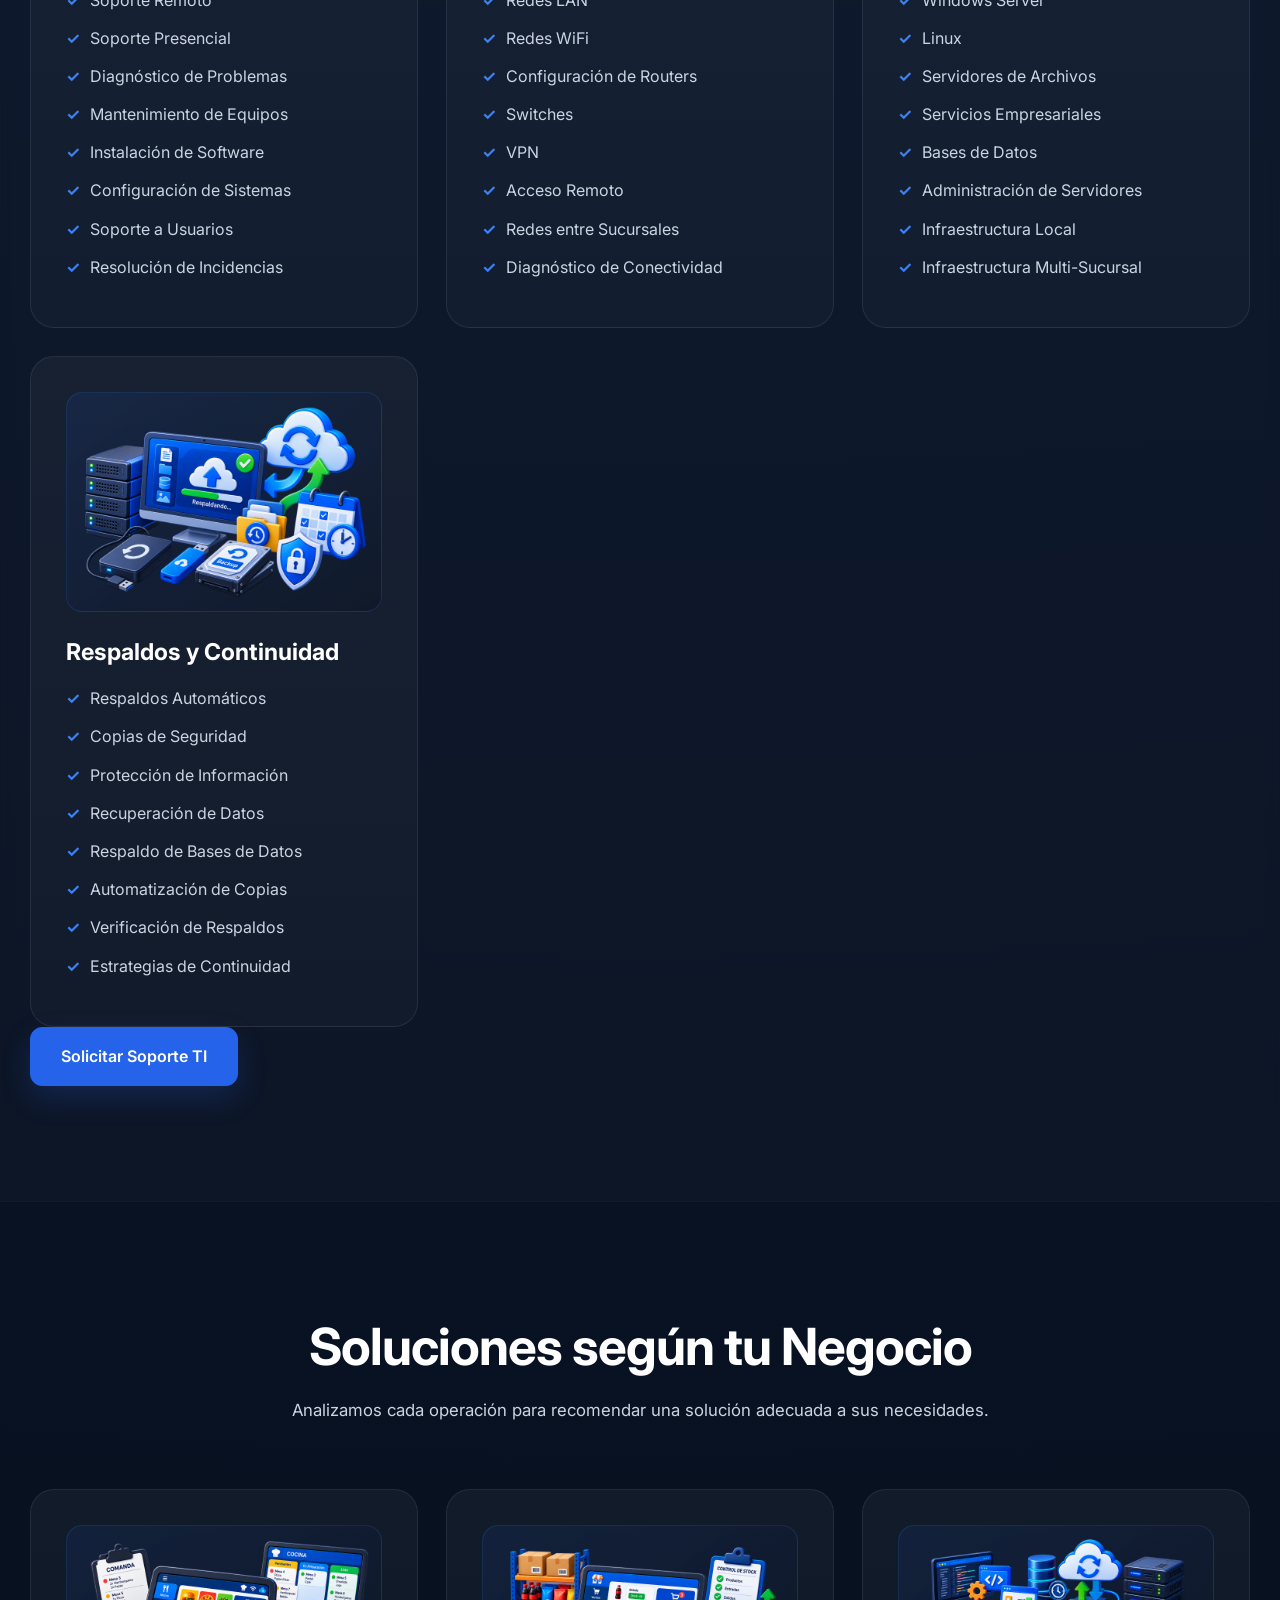
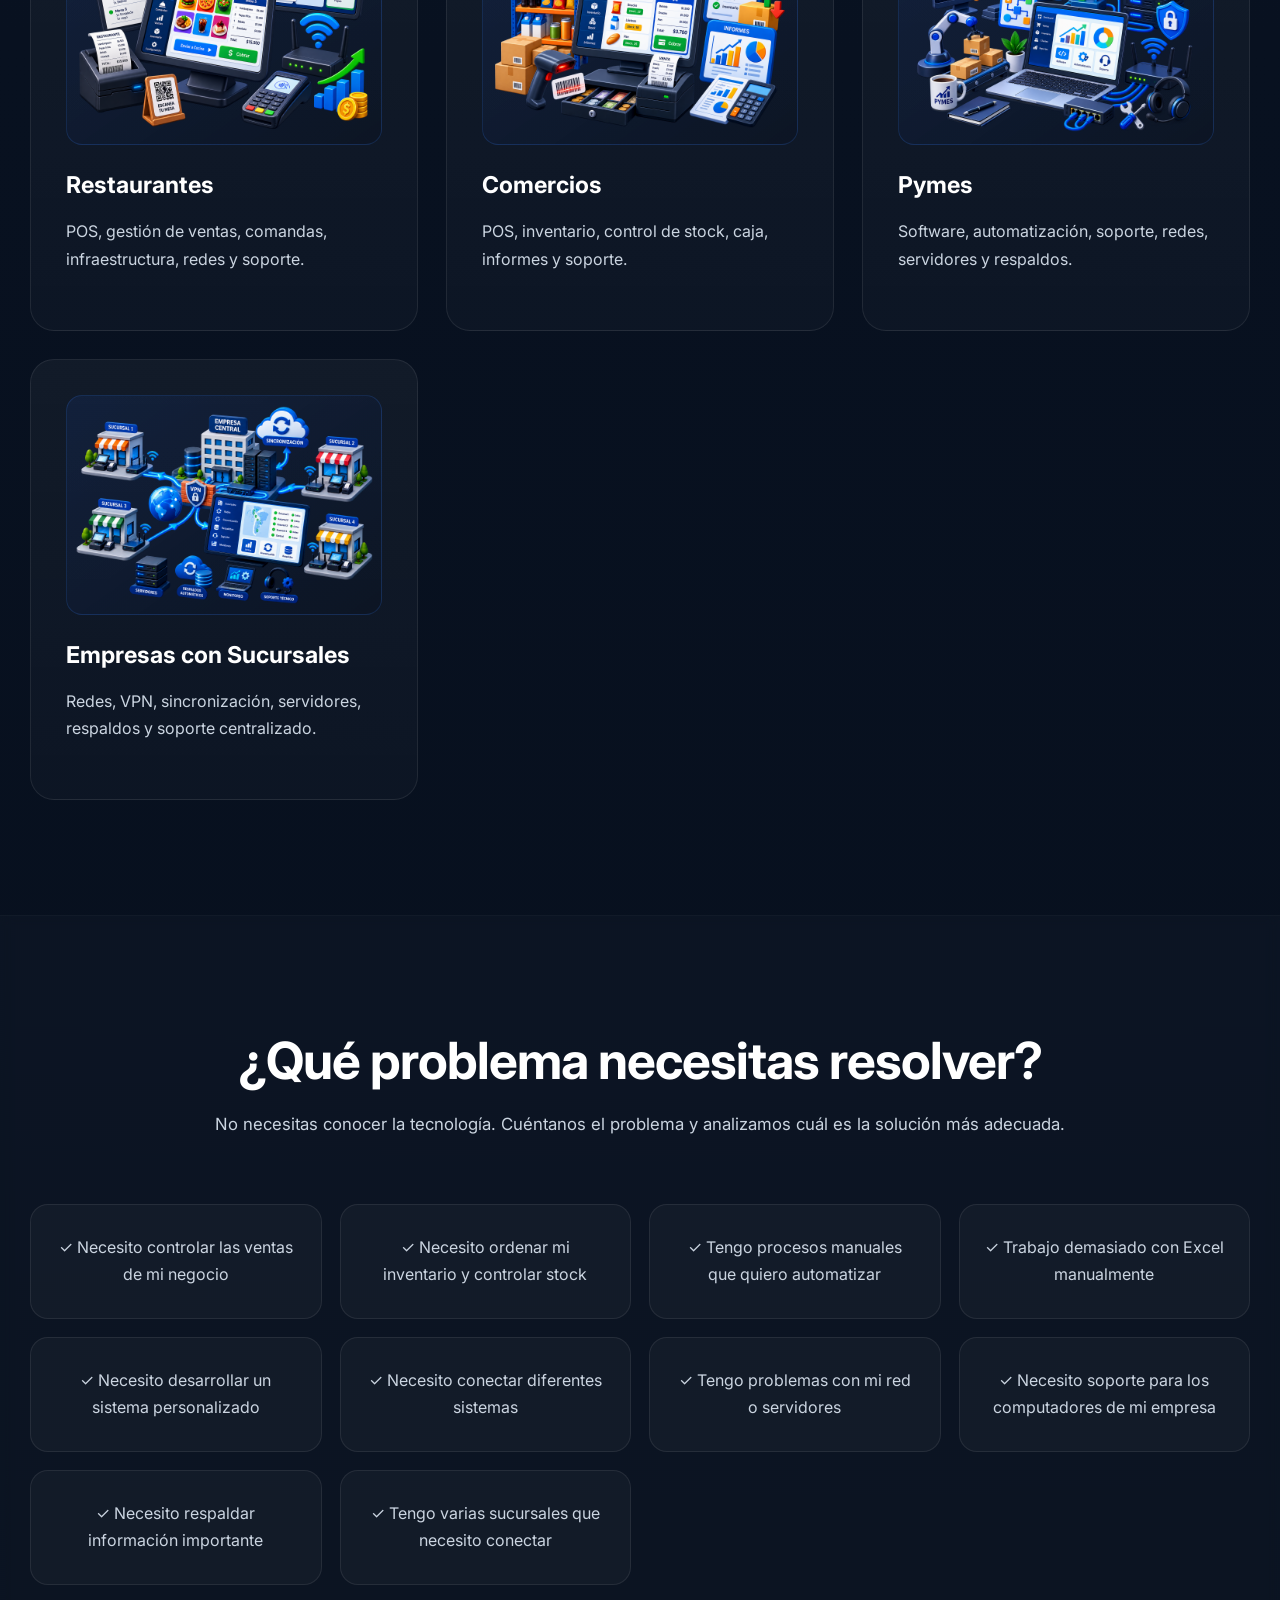
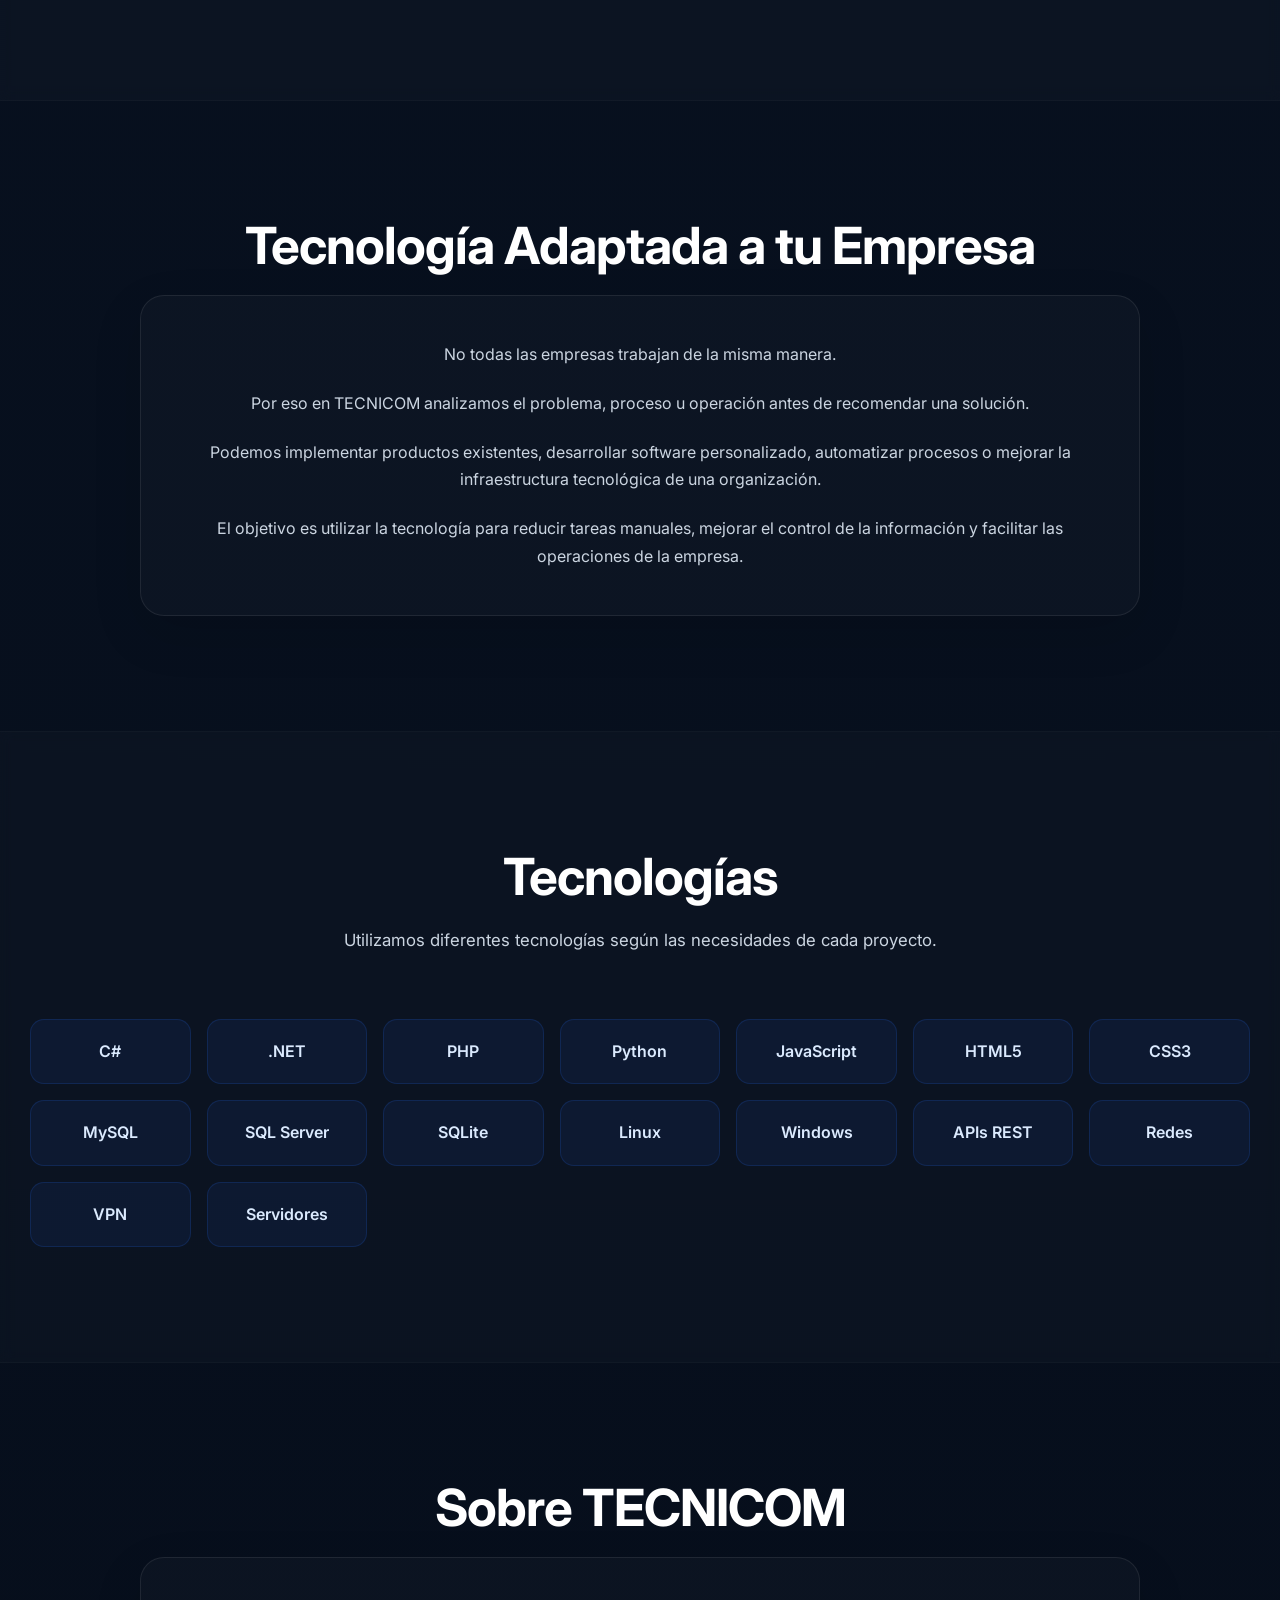
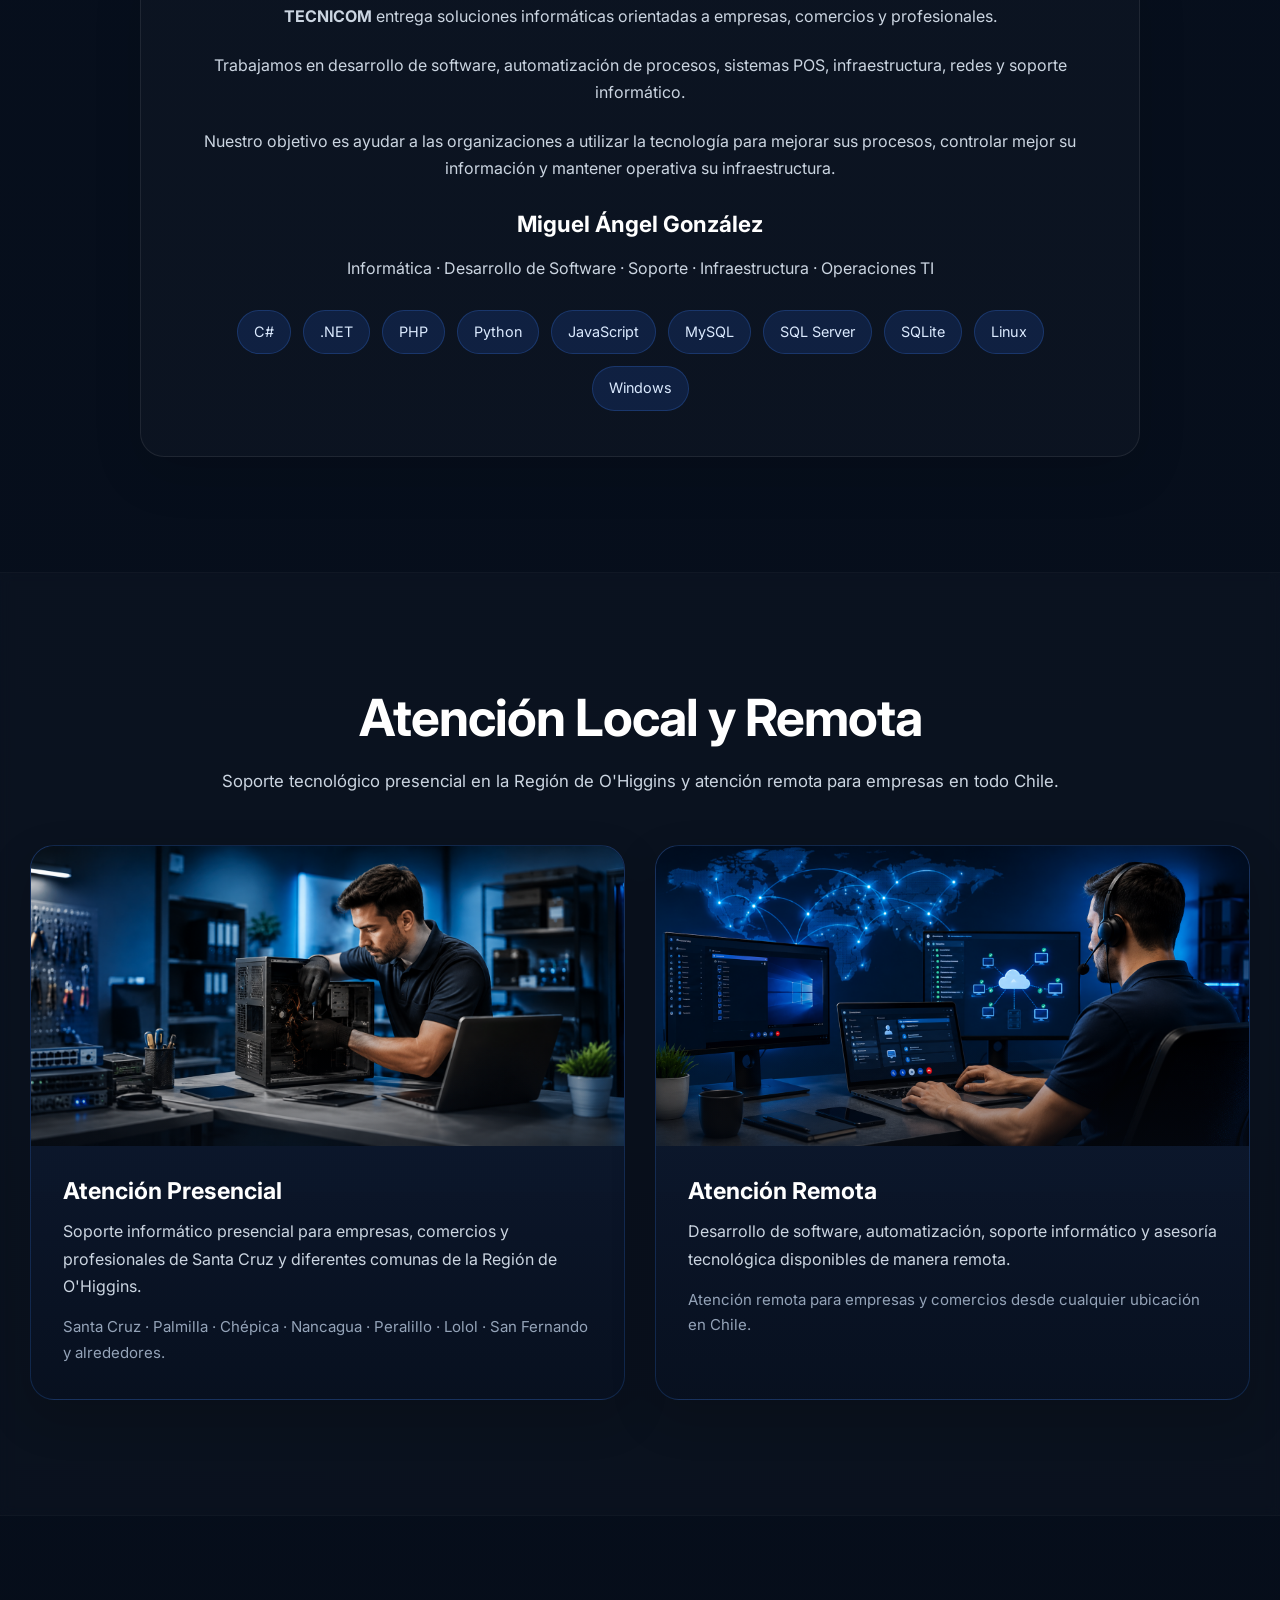
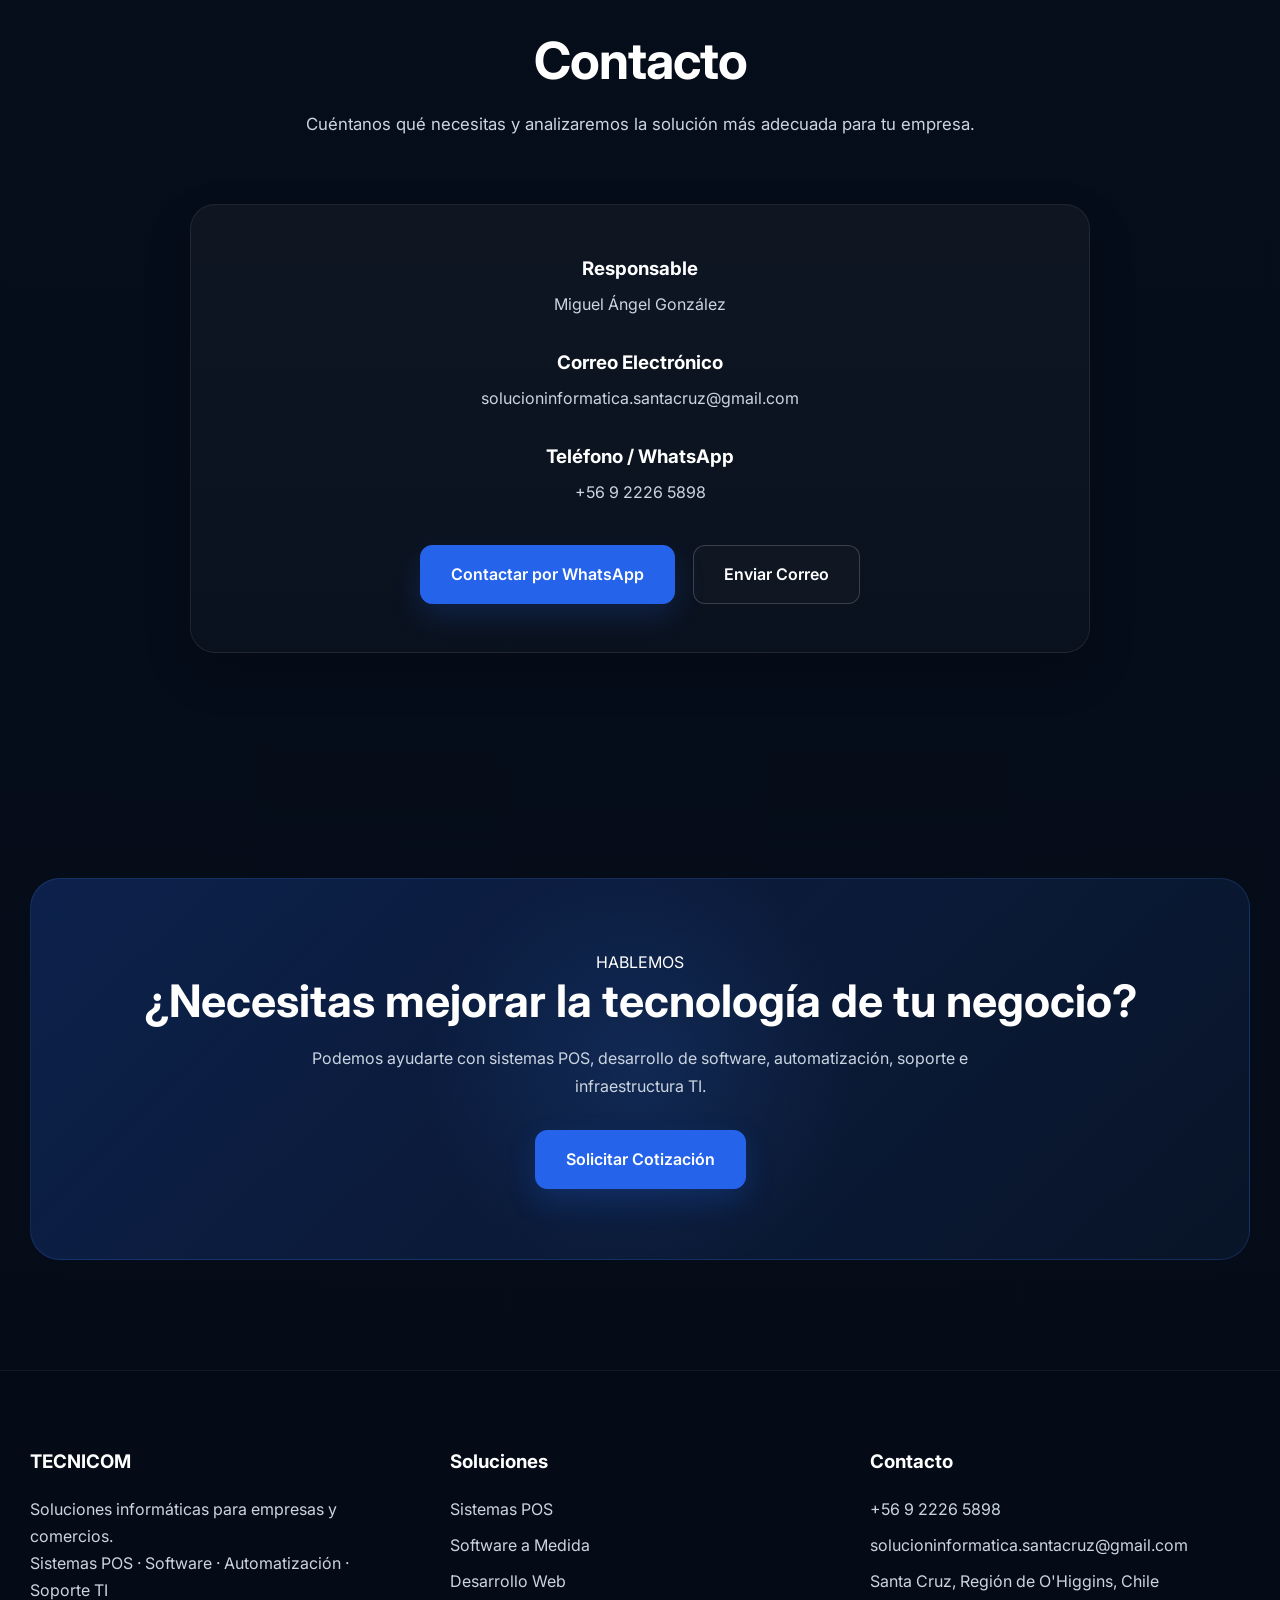
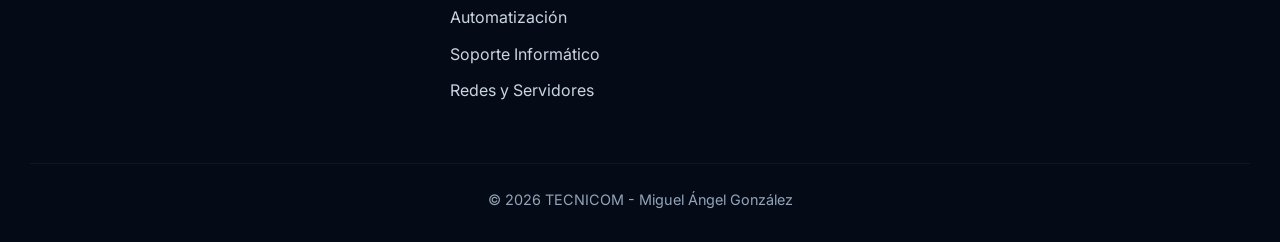
==== commit 72c37d3a: "Update index.html" ====
--- a/index.html
+++ b/index.html
@@ -394,7 +394,12 @@
         <div class="hero-content reveal">
 
 
-            <span class="badge">
+            <span
+                class="badge"
+                data-contenido="tecnicom"
+                role="button"
+                tabindex="0"
+                aria-label="Ver información sobre TECNICOM">
                 TECNICOM
             </span>
 
@@ -480,7 +485,11 @@
         <div class="stats-grid">
 
 
-            <div class="stat-card reveal">
+            <div
+                class="stat-card reveal"
+                data-contenido="pos"
+                role="button"
+                tabindex="0">
 
                 <h3>
                     POS
@@ -493,7 +502,11 @@
             </div>
 
 
-            <div class="stat-card reveal">
+            <div
+                class="stat-card reveal"
+                data-contenido="software"
+                role="button"
+                tabindex="0">
 
                 <h3>
                     Software
@@ -506,7 +519,11 @@
             </div>
 
 
-            <div class="stat-card reveal">
+            <div
+                class="stat-card reveal"
+                data-contenido="ti"
+                role="button"
+                tabindex="0">
 
                 <h3>
                     TI
@@ -519,7 +536,11 @@
             </div>
 
 
-            <div class="stat-card reveal">
+            <div
+                class="stat-card reveal"
+                data-contenido="remoto"
+                role="button"
+                tabindex="0">
 
                 <h3>
                     Remoto
@@ -1799,7 +1820,11 @@
         <div class="benefits-grid">
 
 
-            <div class="benefit reveal">
+            <div
+                class="benefit reveal"
+                data-contenido="control-ventas"
+                role="button"
+                tabindex="0">
 
                 ✓ Necesito controlar
                 las ventas de mi negocio
@@ -1807,7 +1832,11 @@
             </div>
 
 
-            <div class="benefit reveal">
+            <div
+                class="benefit reveal"
+                data-contenido="inventario-stock"
+                role="button"
+                tabindex="0">
 
                 ✓ Necesito ordenar
                 mi inventario y controlar stock
@@ -1815,7 +1844,11 @@
             </div>
 
 
-            <div class="benefit reveal">
+            <div
+                class="benefit reveal"
+                data-contenido="automatizar-procesos"
+                role="button"
+                tabindex="0">
 
                 ✓ Tengo procesos manuales
                 que quiero automatizar
@@ -1823,7 +1856,11 @@
             </div>
 
 
-            <div class="benefit reveal">
+            <div
+                class="benefit reveal"
+                data-contenido="automatizar-excel"
+                role="button"
+                tabindex="0">
 
                 ✓ Trabajo demasiado
                 con Excel manualmente
@@ -1831,7 +1868,11 @@
             </div>
 
 
-            <div class="benefit reveal">
+            <div
+                class="benefit reveal"
+                data-contenido="sistema-personalizado"
+                role="button"
+                tabindex="0">
 
                 ✓ Necesito desarrollar
                 un sistema personalizado
@@ -1839,7 +1880,11 @@
             </div>
 
 
-            <div class="benefit reveal">
+            <div
+                class="benefit reveal"
+                data-contenido="conectar-sistemas"
+                role="button"
+                tabindex="0">
 
                 ✓ Necesito conectar
                 diferentes sistemas
@@ -1847,7 +1892,11 @@
             </div>
 
 
-            <div class="benefit reveal">
+            <div
+                class="benefit reveal"
+                data-contenido="problemas-red-servidores"
+                role="button"
+                tabindex="0">
 
                 ✓ Tengo problemas
                 con mi red o servidores
@@ -1855,7 +1904,11 @@
             </div>
 
 
-            <div class="benefit reveal">
+            <div
+                class="benefit reveal"
+                data-contenido="soporte-computadores"
+                role="button"
+                tabindex="0">
 
                 ✓ Necesito soporte
                 para los computadores de mi empresa
@@ -1863,7 +1916,11 @@
             </div>
 
 
-            <div class="benefit reveal">
+            <div
+                class="benefit reveal"
+                data-contenido="respaldar-informacion"
+                role="button"
+                tabindex="0">
 
                 ✓ Necesito respaldar
                 información importante
@@ -1871,7 +1928,11 @@
             </div>
 
 
-            <div class="benefit reveal">
+            <div
+                class="benefit reveal"
+                data-contenido="conectar-sucursales"
+                role="button"
+                tabindex="0">
 
                 ✓ Tengo varias sucursales
                 que necesito conectar
@@ -1980,67 +2041,131 @@
         <div class="tech-grid">
 
 
-            <div class="tech reveal">
+            <div
+                class="tech reveal"
+                data-contenido="csharp"
+                role="button"
+                tabindex="0">
                 C#
             </div>
 
-            <div class="tech reveal">
+            <div
+                class="tech reveal"
+                data-contenido="dotnet"
+                role="button"
+                tabindex="0">
                 .NET
             </div>
 
-            <div class="tech reveal">
+            <div
+                class="tech reveal"
+                data-contenido="php"
+                role="button"
+                tabindex="0">
                 PHP
             </div>
 
-            <div class="tech reveal">
+            <div
+                class="tech reveal"
+                data-contenido="python"
+                role="button"
+                tabindex="0">
                 Python
             </div>
 
-            <div class="tech reveal">
+            <div
+                class="tech reveal"
+                data-contenido="javascript"
+                role="button"
+                tabindex="0">
                 JavaScript
             </div>
 
-            <div class="tech reveal">
+            <div
+                class="tech reveal"
+                data-contenido="html5"
+                role="button"
+                tabindex="0">
                 HTML5
             </div>
 
-            <div class="tech reveal">
+            <div
+                class="tech reveal"
+                data-contenido="css3"
+                role="button"
+                tabindex="0">
                 CSS3
             </div>
 
-            <div class="tech reveal">
+            <div
+                class="tech reveal"
+                data-contenido="mysql"
+                role="button"
+                tabindex="0">
                 MySQL
             </div>
 
-            <div class="tech reveal">
+            <div
+                class="tech reveal"
+                data-contenido="sql-server"
+                role="button"
+                tabindex="0">
                 SQL Server
             </div>
 
-            <div class="tech reveal">
+            <div
+                class="tech reveal"
+                data-contenido="sqlite"
+                role="button"
+                tabindex="0">
                 SQLite
             </div>
 
-            <div class="tech reveal">
+            <div
+                class="tech reveal"
+                data-contenido="linux"
+                role="button"
+                tabindex="0">
                 Linux
             </div>
 
-            <div class="tech reveal">
+            <div
+                class="tech reveal"
+                data-contenido="windows"
+                role="button"
+                tabindex="0">
                 Windows
             </div>
 
-            <div class="tech reveal">
+            <div
+                class="tech reveal"
+                data-contenido="api-rest"
+                role="button"
+                tabindex="0">
                 APIs REST
             </div>
 
-            <div class="tech reveal">
+            <div
+                class="tech reveal"
+                data-contenido="redes"
+                role="button"
+                tabindex="0">
                 Redes
             </div>
 
-            <div class="tech reveal">
+            <div
+                class="tech reveal"
+                data-contenido="vpn"
+                role="button"
+                tabindex="0">
                 VPN
             </div>
 
-            <div class="tech reveal">
+            <div
+                class="tech reveal"
+                data-contenido="servidores"
+                role="button"
+                tabindex="0">
                 Servidores
             </div>
 
@@ -2129,25 +2254,25 @@
             <div class="skills">
 
 
-                <span>C#</span>
-
-                <span>.NET</span>
-
-                <span>PHP</span>
-
-                <span>Python</span>
-
-                <span>JavaScript</span>
-
-                <span>MySQL</span>
-
-                <span>SQL Server</span>
-
-                <span>SQLite</span>
-
-                <span>Linux</span>
-
-                <span>Windows</span>
+                <span data-contenido="csharp" role="button" tabindex="0">C#</span>
+
+                <span data-contenido="dotnet" role="button" tabindex="0">.NET</span>
+
+                <span data-contenido="php" role="button" tabindex="0">PHP</span>
+
+                <span data-contenido="python" role="button" tabindex="0">Python</span>
+
+                <span data-contenido="javascript" role="button" tabindex="0">JavaScript</span>
+
+                <span data-contenido="mysql" role="button" tabindex="0">MySQL</span>
+
+                <span data-contenido="sql-server" role="button" tabindex="0">SQL Server</span>
+
+                <span data-contenido="sqlite" role="button" tabindex="0">SQLite</span>
+
+                <span data-contenido="linux" role="button" tabindex="0">Linux</span>
+
+                <span data-contenido="windows" role="button" tabindex="0">Windows</span>
 
 
             </div>
@@ -2570,10 +2695,66 @@
 
 
 <!-- =====================================================
+     MODAL DINÁMICO - CONTENIDO DESDE API
+====================================================== -->
+
+<div
+    id="modalContenido"
+    class="modal-contenido"
+    aria-hidden="true">
+
+    <div
+        class="modal-contenido-box"
+        role="dialog"
+        aria-modal="true"
+        aria-labelledby="modalTitulo">
+
+        <button
+            id="modalCerrar"
+            class="modal-cerrar"
+            type="button"
+            aria-label="Cerrar ventana">
+            &times;
+        </button>
+
+        <div class="modal-imagen-contenedor">
+
+            <img
+                id="modalImagen"
+                class="modal-imagen"
+                src=""
+                alt=""
+                hidden>
+
+        </div>
+
+        <div class="modal-body">
+
+            <h2 id="modalTitulo"></h2>
+
+            <p
+                id="modalSubtitulo"
+                class="modal-subtitulo">
+            </p>
+
+            <p id="modalDescripcion"></p>
+
+            <div id="modalDetalle"></div>
+
+        </div>
+
+    </div>
+
+</div>
+
+
+<!-- =====================================================
      JAVASCRIPT
 ====================================================== -->
 
 <script src="script.js"></script>
+<script src="api.js"></script>
+<script src="modal.js"></script>
 
 
 </body>
--- a/styles.css
+++ b/styles.css
@@ -2171,3 +2171,514 @@
 .card-cover-content .card-button {
     margin-top: auto;
 }
+
+/* =========================================================
+   SISTEMAS POS
+   TARJETAS CON IMAGEN PANORAMICA
+========================================================= */
+
+
+/* =========================================================
+   GRID POS
+========================================================= */
+
+.pos-grid {
+    display: grid;
+
+    grid-template-columns:
+        repeat(2, minmax(0, 1fr));
+
+    gap: 30px;
+
+    align-items: stretch;
+}
+
+
+/* =========================================================
+   TARJETA POS
+========================================================= */
+
+.card.pos-card {
+    padding: 0;
+
+    overflow: hidden;
+
+    display: flex;
+    flex-direction: column;
+
+    min-width: 0;
+
+    border-radius: 24px;
+
+    background:
+        linear-gradient(
+            180deg,
+            rgba(18, 32, 59, 0.90),
+            rgba(8, 17, 32, 0.95)
+        );
+
+    border:
+        1px solid rgba(59, 130, 246, 0.20);
+
+    box-shadow:
+        0 18px 45px rgba(0, 0, 0, 0.18);
+
+    transition:
+        transform 0.35s ease,
+        border-color 0.35s ease,
+        box-shadow 0.35s ease;
+}
+
+
+/* Hover tarjeta */
+
+.card.pos-card:hover {
+    transform: translateY(-6px);
+
+    border-color:
+        rgba(59, 130, 246, 0.45);
+
+    box-shadow:
+        0 25px 60px rgba(0, 0, 0, 0.28),
+        0 0 35px rgba(37, 99, 235, 0.08);
+}
+
+
+/* =========================================================
+   IMAGEN POS
+========================================================= */
+
+.pos-card-image {
+    position: relative;
+
+    width: 100%;
+    height: 300px;
+
+    flex-shrink: 0;
+
+    overflow: hidden;
+
+    background: #081120;
+}
+
+
+/* Imagen ocupa TODO */
+
+.pos-card-image img {
+    width: 100%;
+    height: 100%;
+
+    display: block;
+
+    object-fit: cover;
+
+    object-position: center;
+
+    transition:
+        transform 0.55s ease;
+}
+
+
+/* Zoom suave */
+
+.card.pos-card:hover .pos-card-image img {
+    transform: scale(1.04);
+}
+
+
+/* =========================================================
+   DEGRADADO SOBRE IMAGEN
+========================================================= */
+
+.pos-card-image::after {
+    content: "";
+
+    position: absolute;
+
+    inset: 0;
+
+    pointer-events: none;
+
+    background:
+        linear-gradient(
+            180deg,
+            transparent 68%,
+            rgba(8, 17, 32, 0.32) 100%
+        );
+}
+
+
+/* =========================================================
+   CONTENIDO DE LA TARJETA
+========================================================= */
+
+.pos-card-content {
+    display: flex;
+    flex-direction: column;
+
+    flex: 1;
+
+    padding:
+        30px 32px 35px;
+}
+
+
+/* TITULO */
+
+.pos-card-content h3 {
+    margin:
+        0 0 16px;
+
+    font-size:
+        1.45rem;
+
+    line-height:
+        1.3;
+
+    color:
+        #ffffff;
+}
+
+
+/* DESCRIPCION */
+
+.pos-card-content > p {
+    margin:
+        0 0 22px;
+
+    color:
+        var(--text-soft);
+
+    line-height:
+        1.7;
+}
+
+
+/* =========================================================
+   LISTADO
+========================================================= */
+
+.pos-card-content ul {
+    list-style:
+        none;
+
+    margin:
+        0 0 24px;
+
+    padding:
+        0;
+}
+
+
+.pos-card-content li {
+    position:
+        relative;
+
+    padding-left:
+        24px;
+
+    margin-bottom:
+        11px;
+
+    color:
+        var(--text-soft);
+}
+
+
+.pos-card-content li::before {
+    content:
+        "✓";
+
+    position:
+        absolute;
+
+    left:
+        0;
+
+    top:
+        0;
+
+    color:
+        var(--primary-light);
+
+    font-weight:
+        700;
+}
+
+
+/* =========================================================
+   IDEAL PARA
+========================================================= */
+
+.pos-card-content .ideal-box {
+    margin-top:
+        8px;
+
+    margin-bottom:
+        24px;
+
+    padding:
+        18px 20px;
+
+    background:
+        rgba(37, 99, 235, 0.08);
+
+    border:
+        1px solid rgba(59, 130, 246, 0.16);
+
+    border-radius:
+        14px;
+}
+
+
+.pos-card-content .ideal-box strong {
+    display:
+        block;
+
+    margin:
+        0 0 6px;
+
+    color:
+        #dbeafe;
+}
+
+
+.pos-card-content .ideal-box p {
+    margin:
+        0;
+
+    color:
+        var(--text-soft);
+
+    line-height:
+        1.6;
+}
+
+
+/* =========================================================
+   BOTON
+========================================================= */
+
+.pos-card-content .card-button {
+    margin-top:
+        auto;
+
+    align-self:
+        flex-start;
+}
+
+
+/* =========================================================
+   TABLET
+========================================================= */
+
+@media (max-width: 900px) {
+
+    .pos-grid {
+        grid-template-columns:
+            1fr;
+    }
+
+
+    .pos-card-image {
+        height:
+            340px;
+    }
+
+}
+
+
+/* =========================================================
+   MOVIL
+========================================================= */
+
+@media (max-width: 600px) {
+
+    .pos-grid {
+        gap:
+            24px;
+    }
+
+
+    .pos-card-image {
+        height:
+            230px;
+    }
+
+
+    .pos-card-content {
+        padding:
+            25px 22px 28px;
+    }
+
+
+    .pos-card-content h3 {
+        font-size:
+            1.3rem;
+    }
+
+
+    .pos-card-content .card-button {
+        width:
+            100%;
+
+        align-self:
+            stretch;
+    }
+
+}
+
+
+/* =========================================================
+   MOVILES PEQUEÑOS
+========================================================= */
+
+@media (max-width: 380px) {
+
+    .pos-card-image {
+        height:
+            200px;
+    }
+
+}
+
+/* =====================================================
+   MODAL DINÁMICO
+===================================================== */
+
+[data-contenido] {
+    cursor: pointer;
+}
+
+
+.modal-contenido {
+    position: fixed;
+    inset: 0;
+
+    z-index: 9999;
+
+    display: flex;
+    align-items: center;
+    justify-content: center;
+
+    padding: 24px;
+
+    background: rgba(4, 12, 24, 0.82);
+    backdrop-filter: blur(8px);
+
+    opacity: 0;
+    visibility: hidden;
+
+    transition:
+        opacity 0.25s ease,
+        visibility 0.25s ease;
+}
+
+
+.modal-contenido.activo {
+    opacity: 1;
+    visibility: visible;
+}
+
+
+.modal-contenido-box {
+    position: relative;
+
+    width: 100%;
+    max-width: 760px;
+    max-height: 85vh;
+
+    overflow-y: auto;
+
+    background: #101a2a;
+
+    border: 1px solid rgba(70, 135, 255, 0.25);
+    border-radius: 20px;
+
+    box-shadow:
+        0 30px 80px rgba(0, 0, 0, 0.45);
+}
+
+
+.modal-cerrar {
+    position: absolute;
+
+    top: 16px;
+    right: 18px;
+
+    z-index: 2;
+
+    width: 42px;
+    height: 42px;
+
+    border: 0;
+    border-radius: 50%;
+
+    background: rgba(0, 0, 0, 0.45);
+
+    color: #ffffff;
+
+    font-size: 28px;
+    line-height: 1;
+
+    cursor: pointer;
+}
+
+
+.modal-body {
+    padding: 34px;
+}
+
+
+.modal-body h2 {
+    margin: 0 0 8px;
+
+    font-size: 30px;
+}
+
+
+.modal-subtitulo {
+    margin-bottom: 22px;
+
+    font-weight: 600;
+}
+
+
+.modal-imagen {
+    display: block;
+
+    width: 100%;
+    max-height: 300px;
+
+    object-fit: cover;
+
+    border-radius:
+        20px 20px 0 0;
+}
+
+
+.modal-imagen[hidden] {
+    display: none;
+}
+
+
+.modal-abierto {
+    overflow: hidden;
+}
+
+
+@media (max-width: 768px) {
+
+    .modal-contenido {
+        padding: 14px;
+    }
+
+    .modal-body {
+        padding: 26px 20px;
+    }
+
+    .modal-body h2 {
+        font-size: 24px;
+    }
+
+}
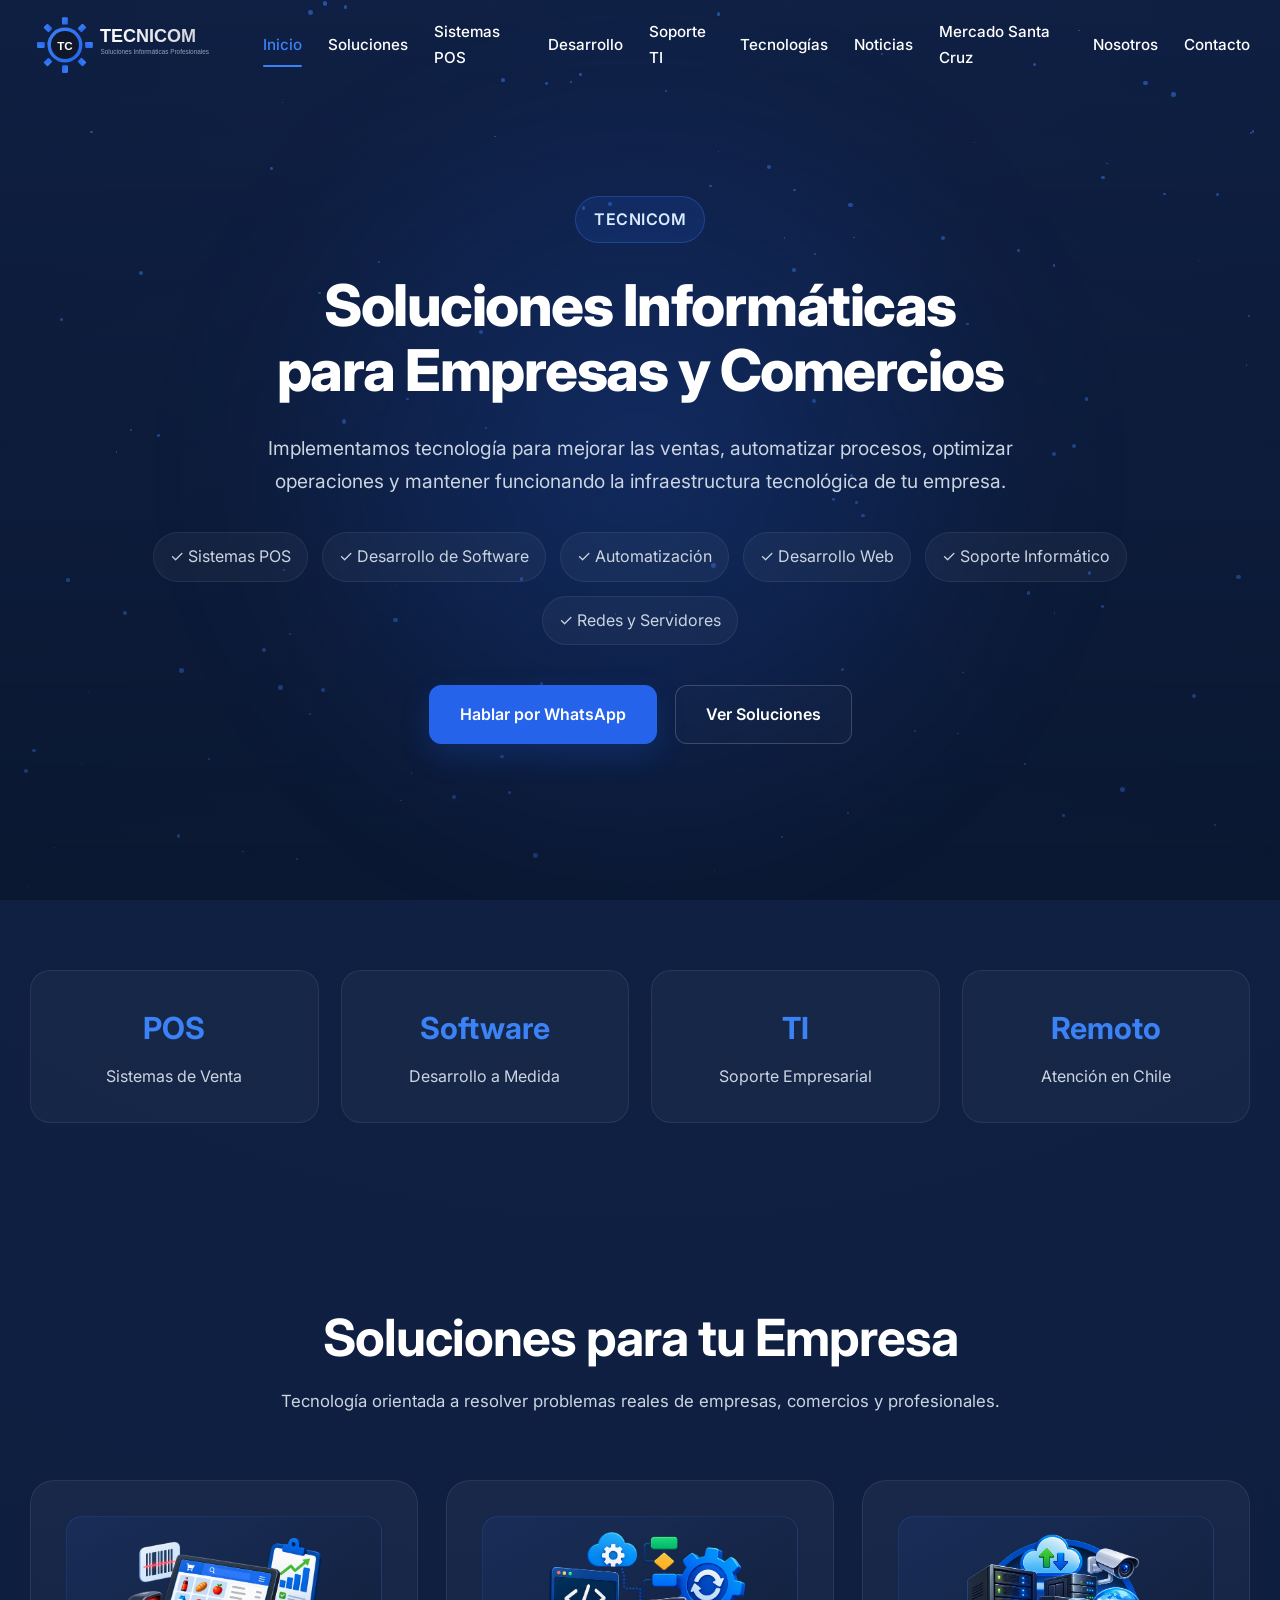
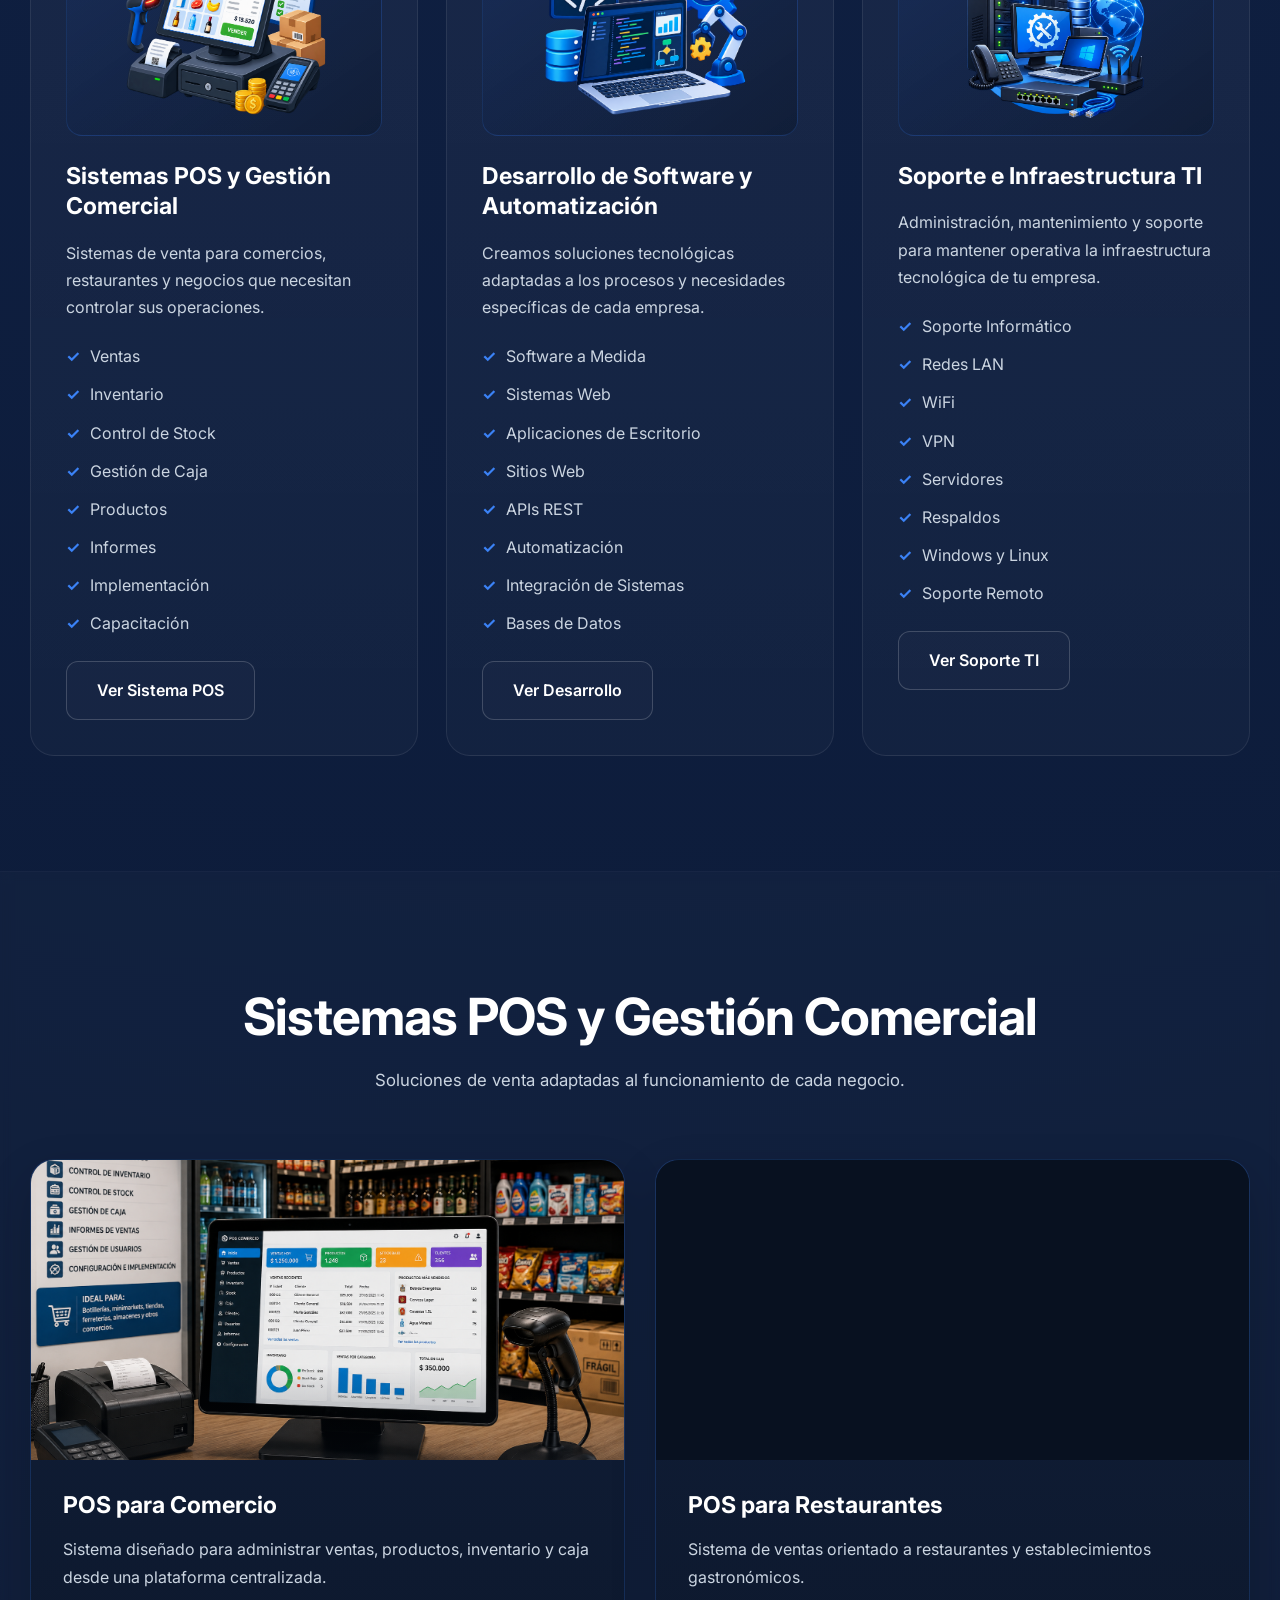
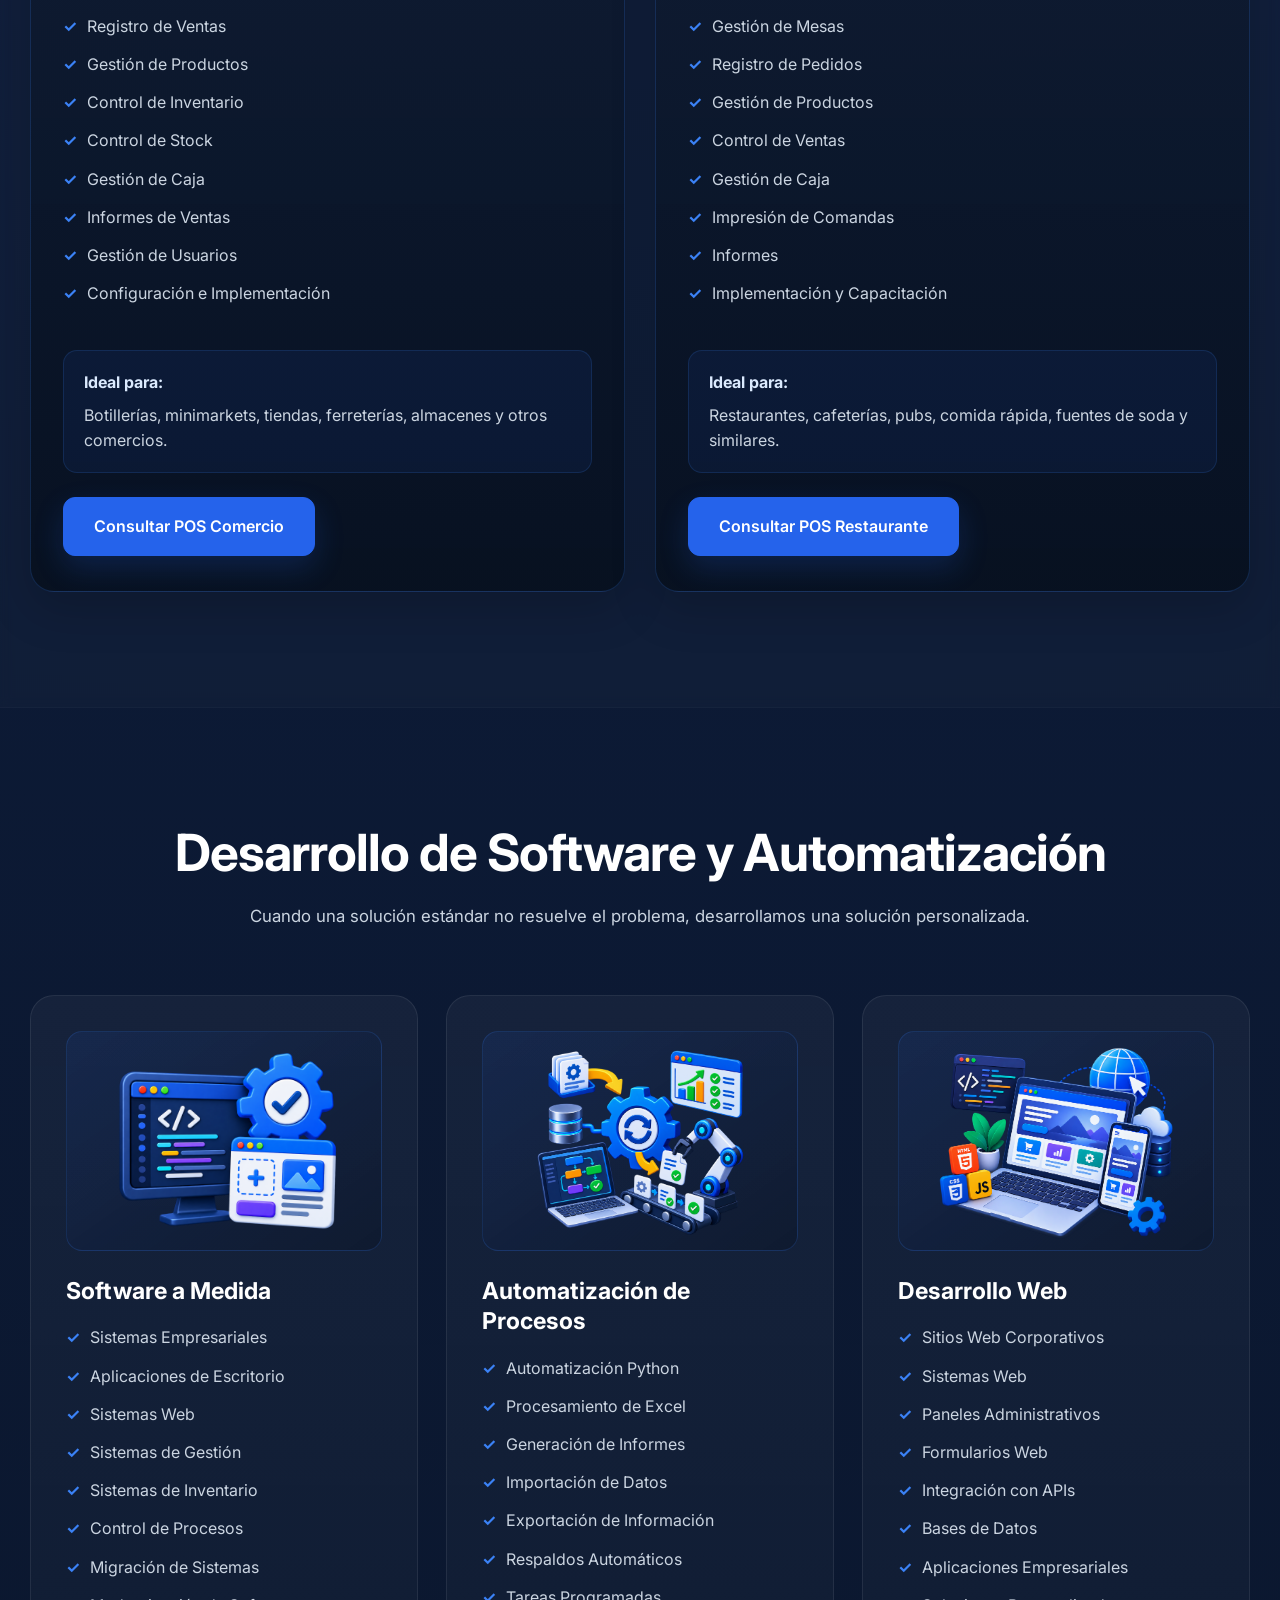
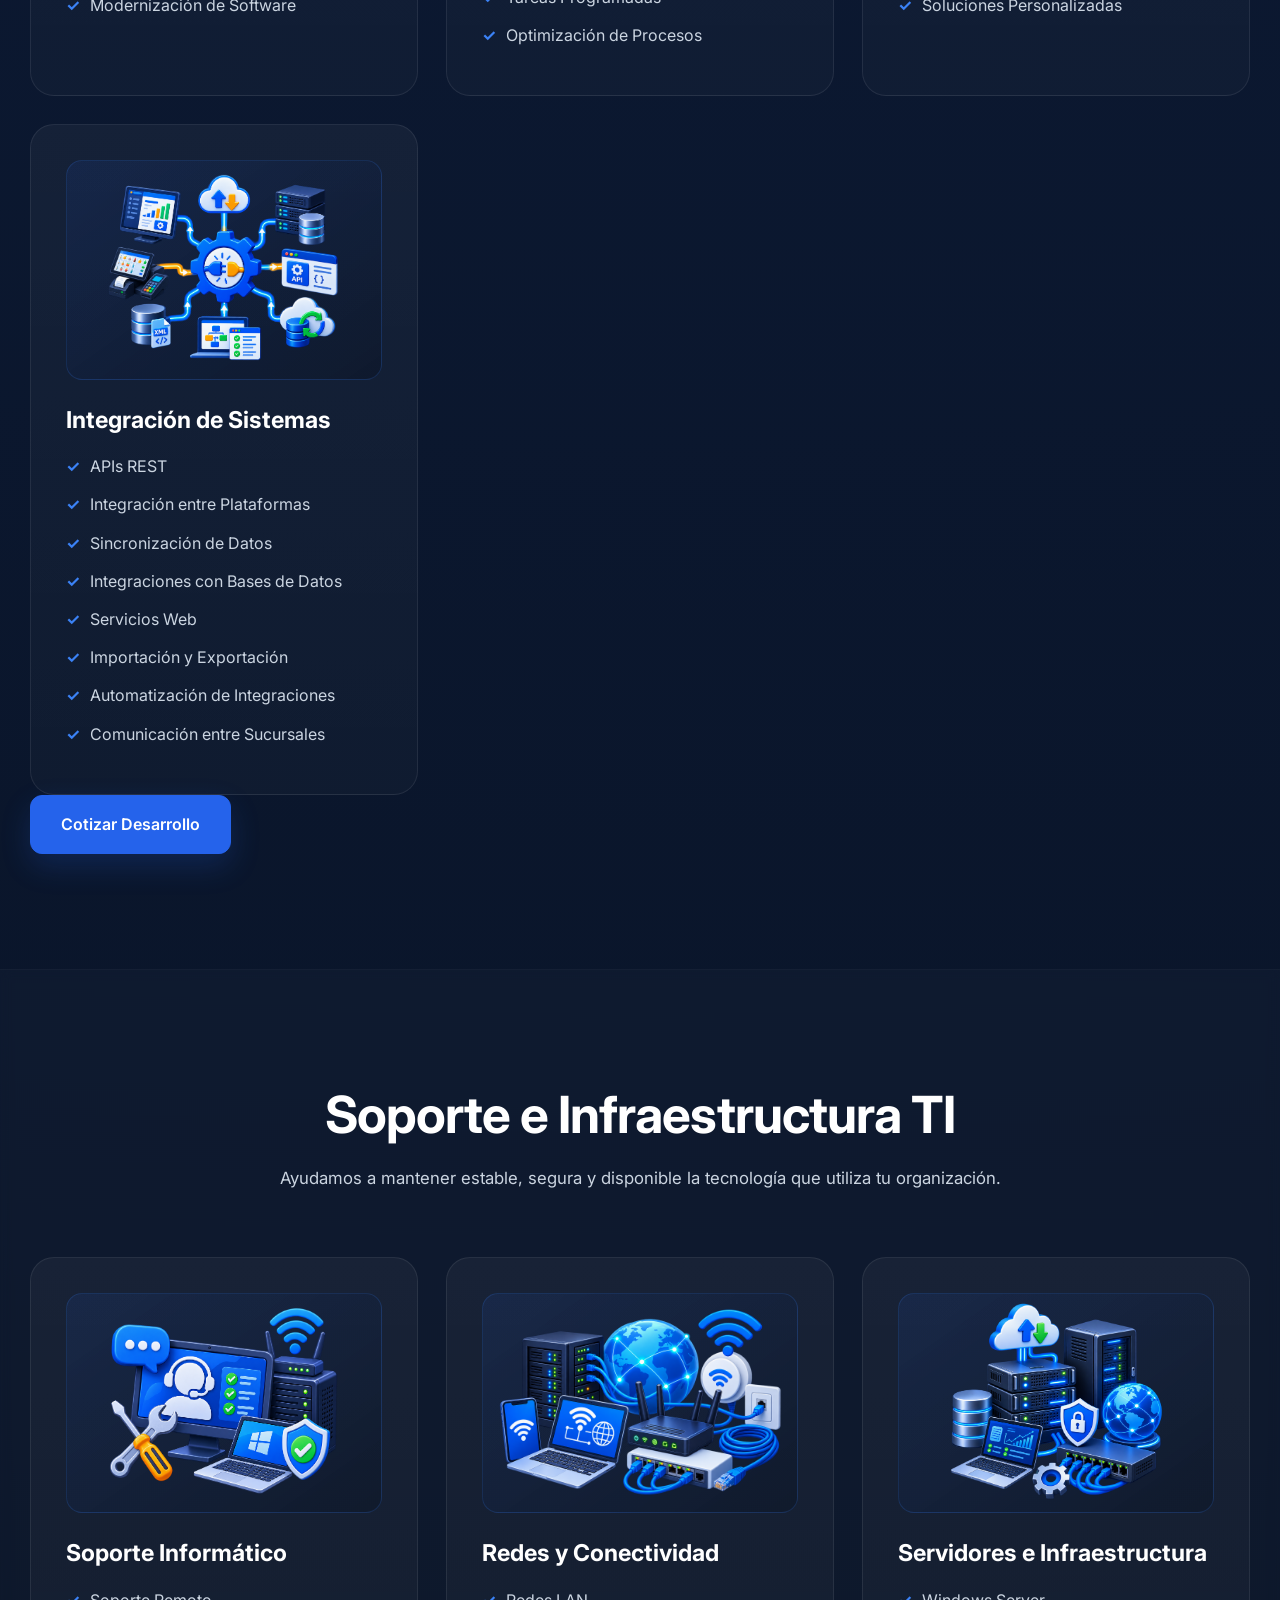
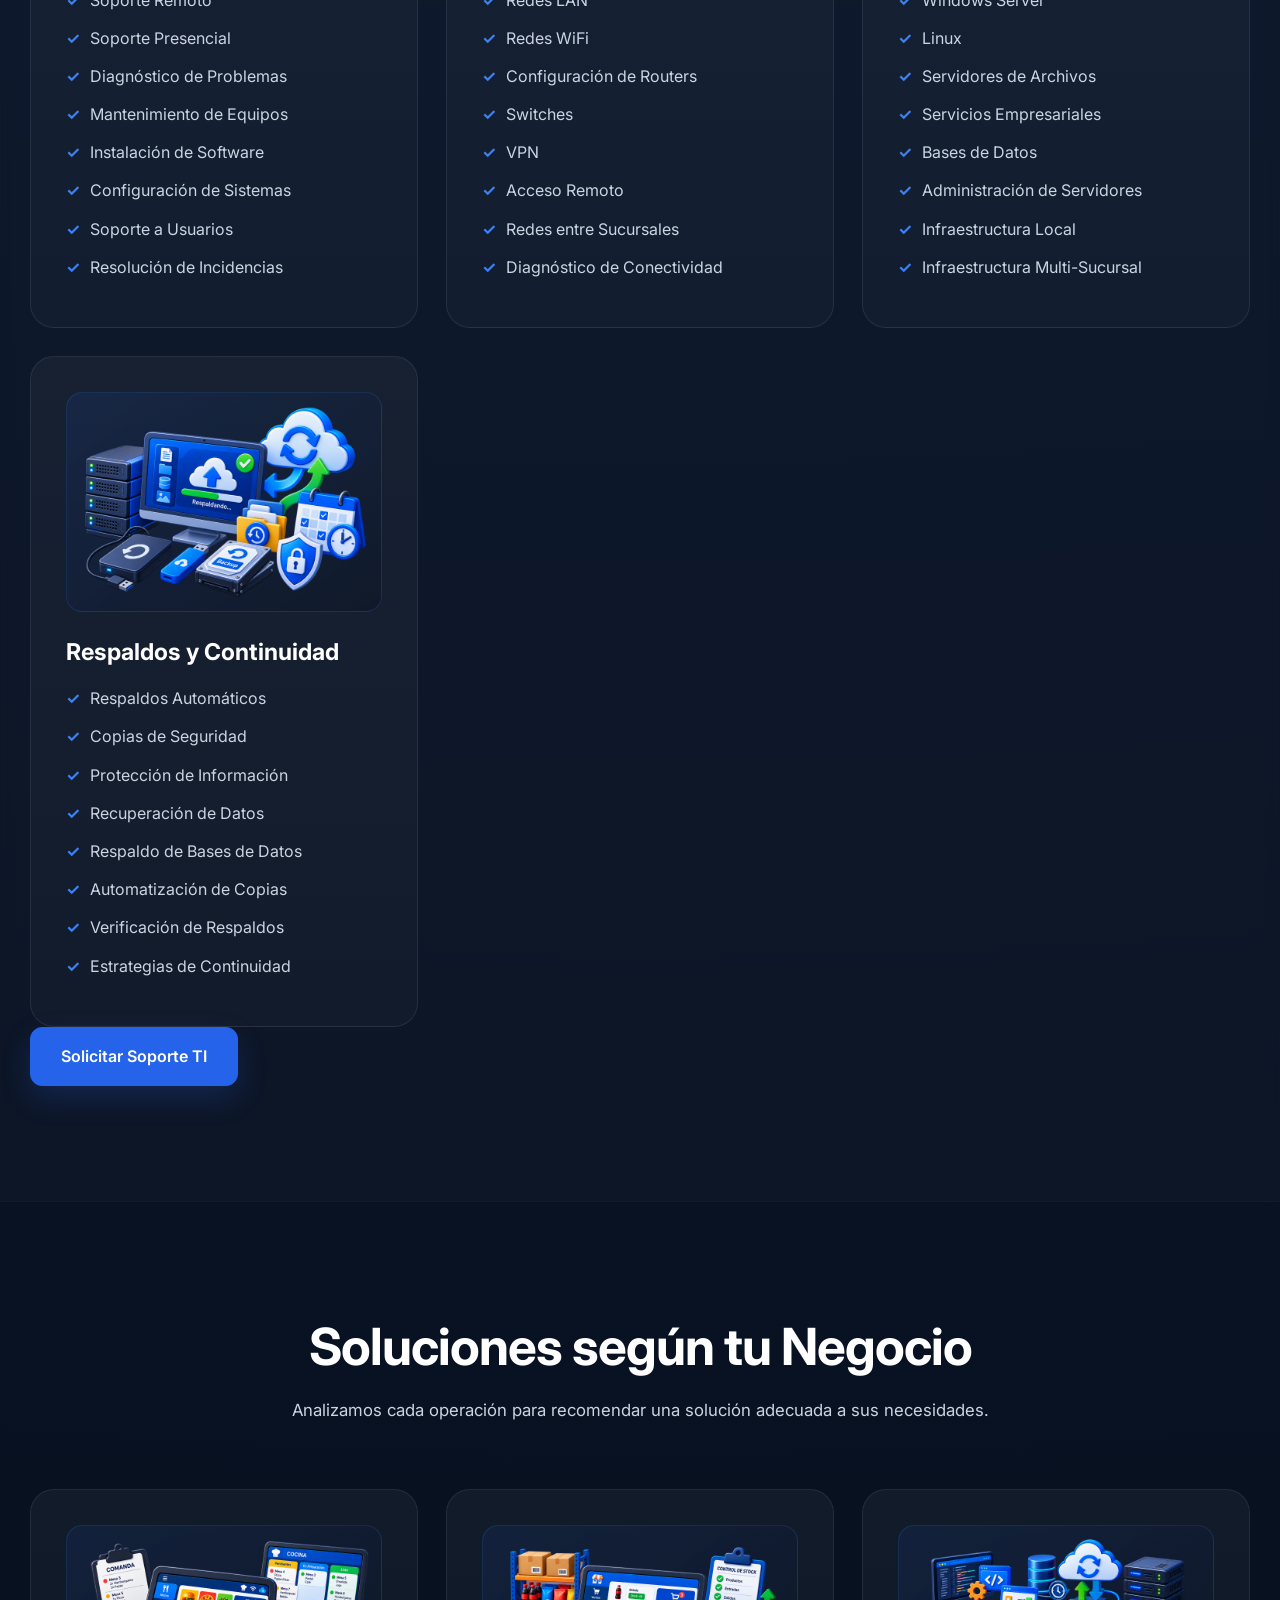
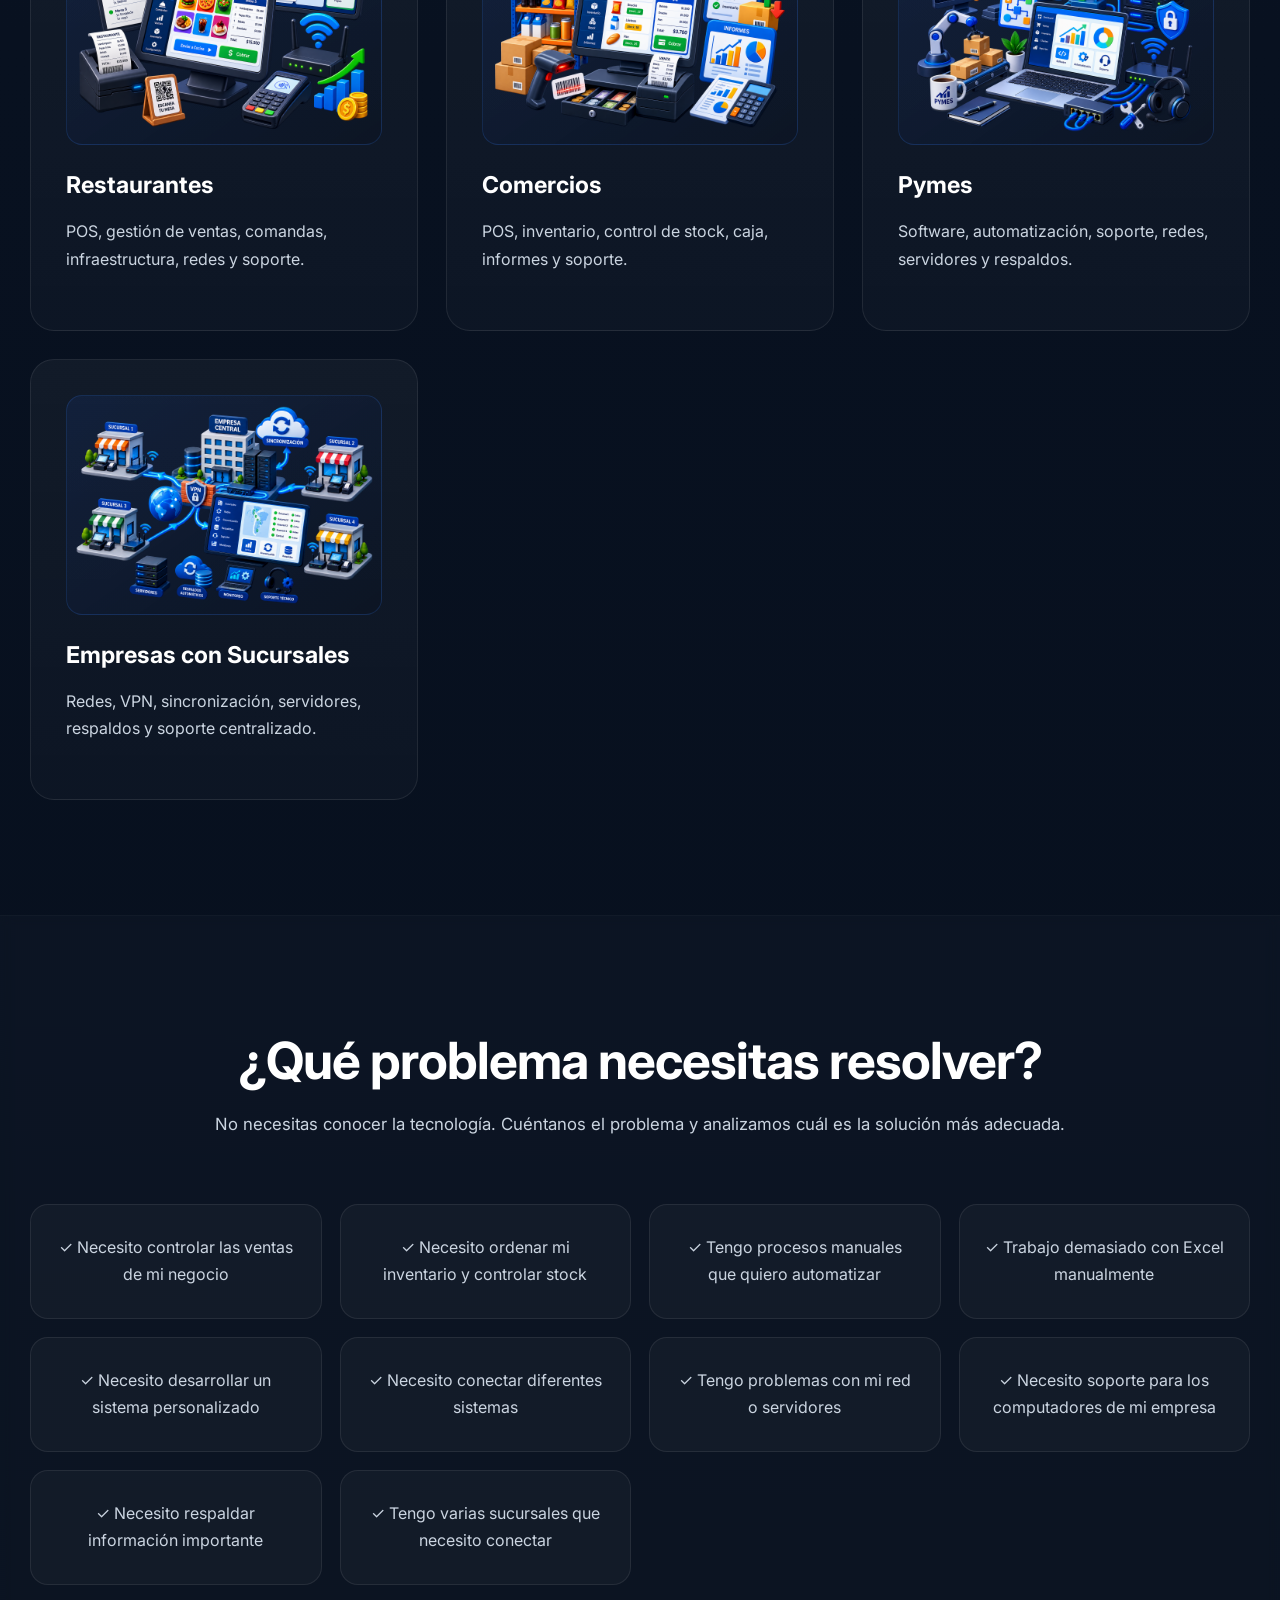
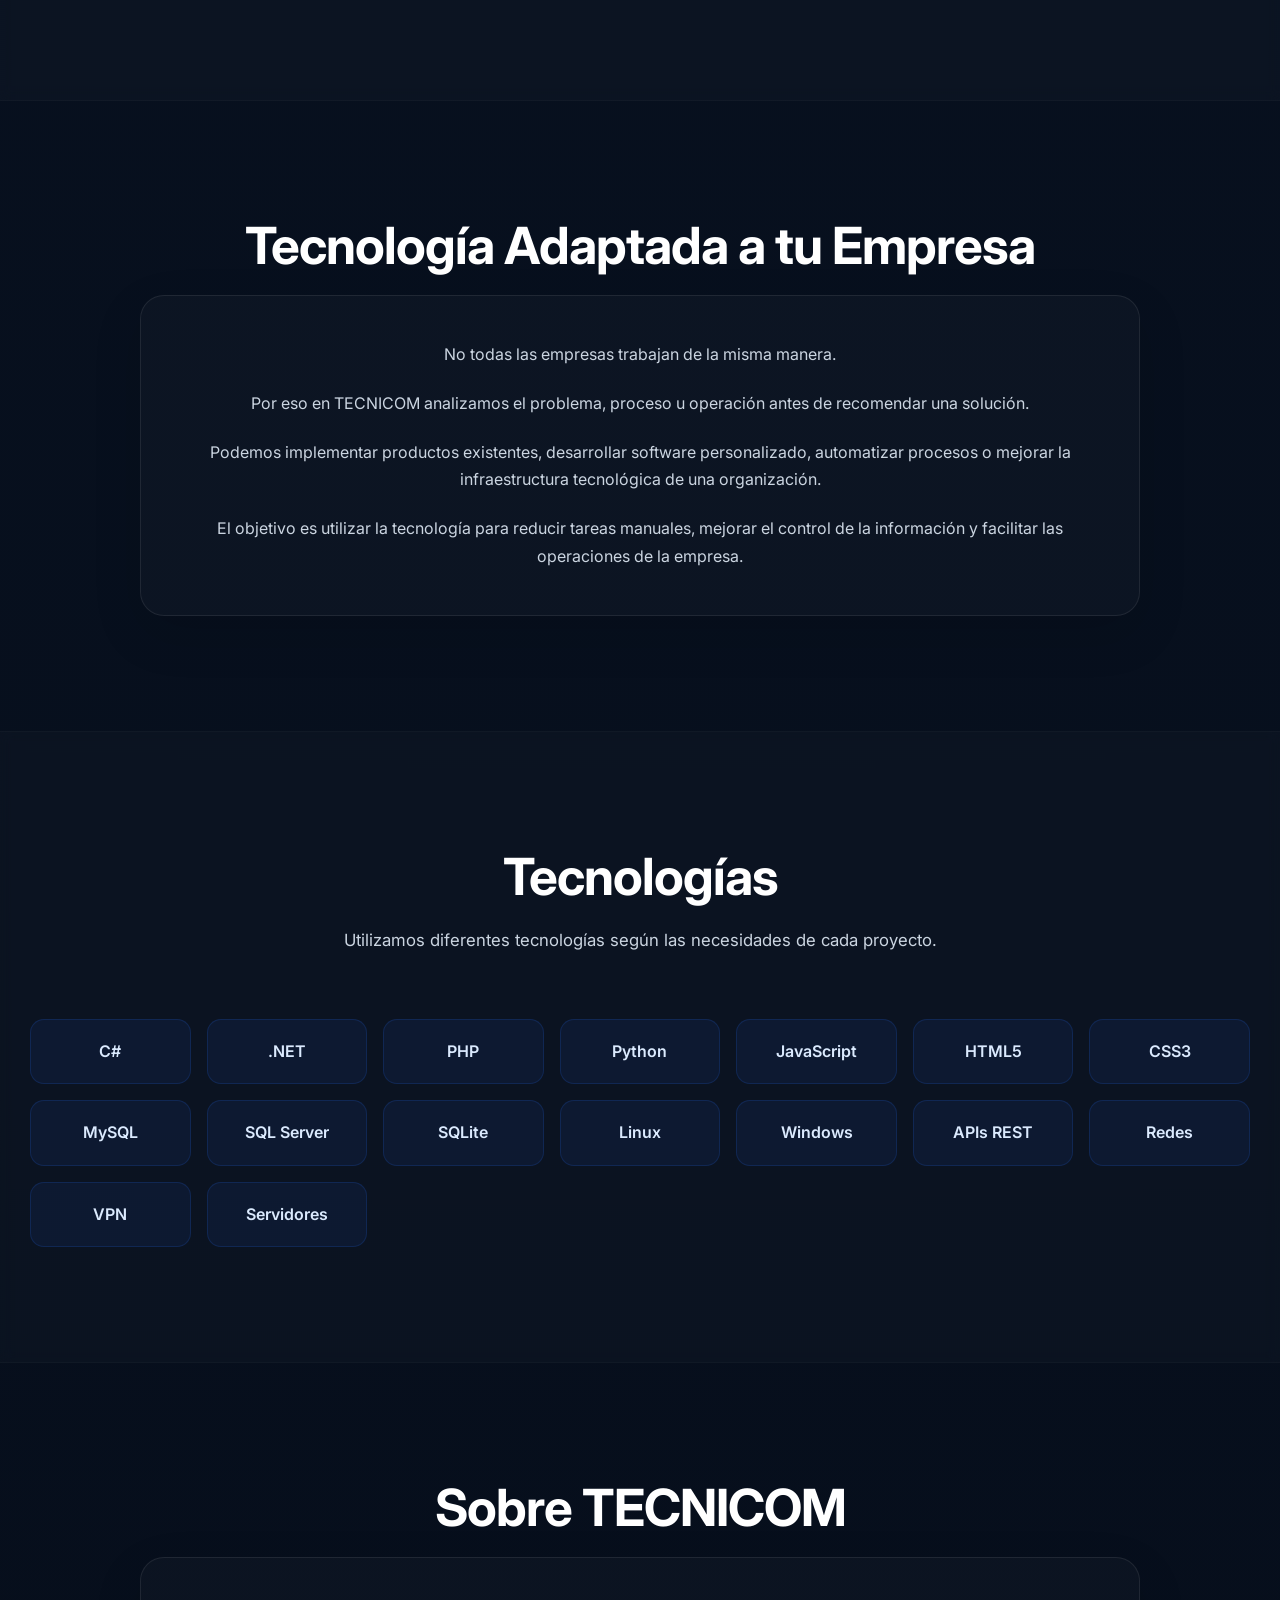
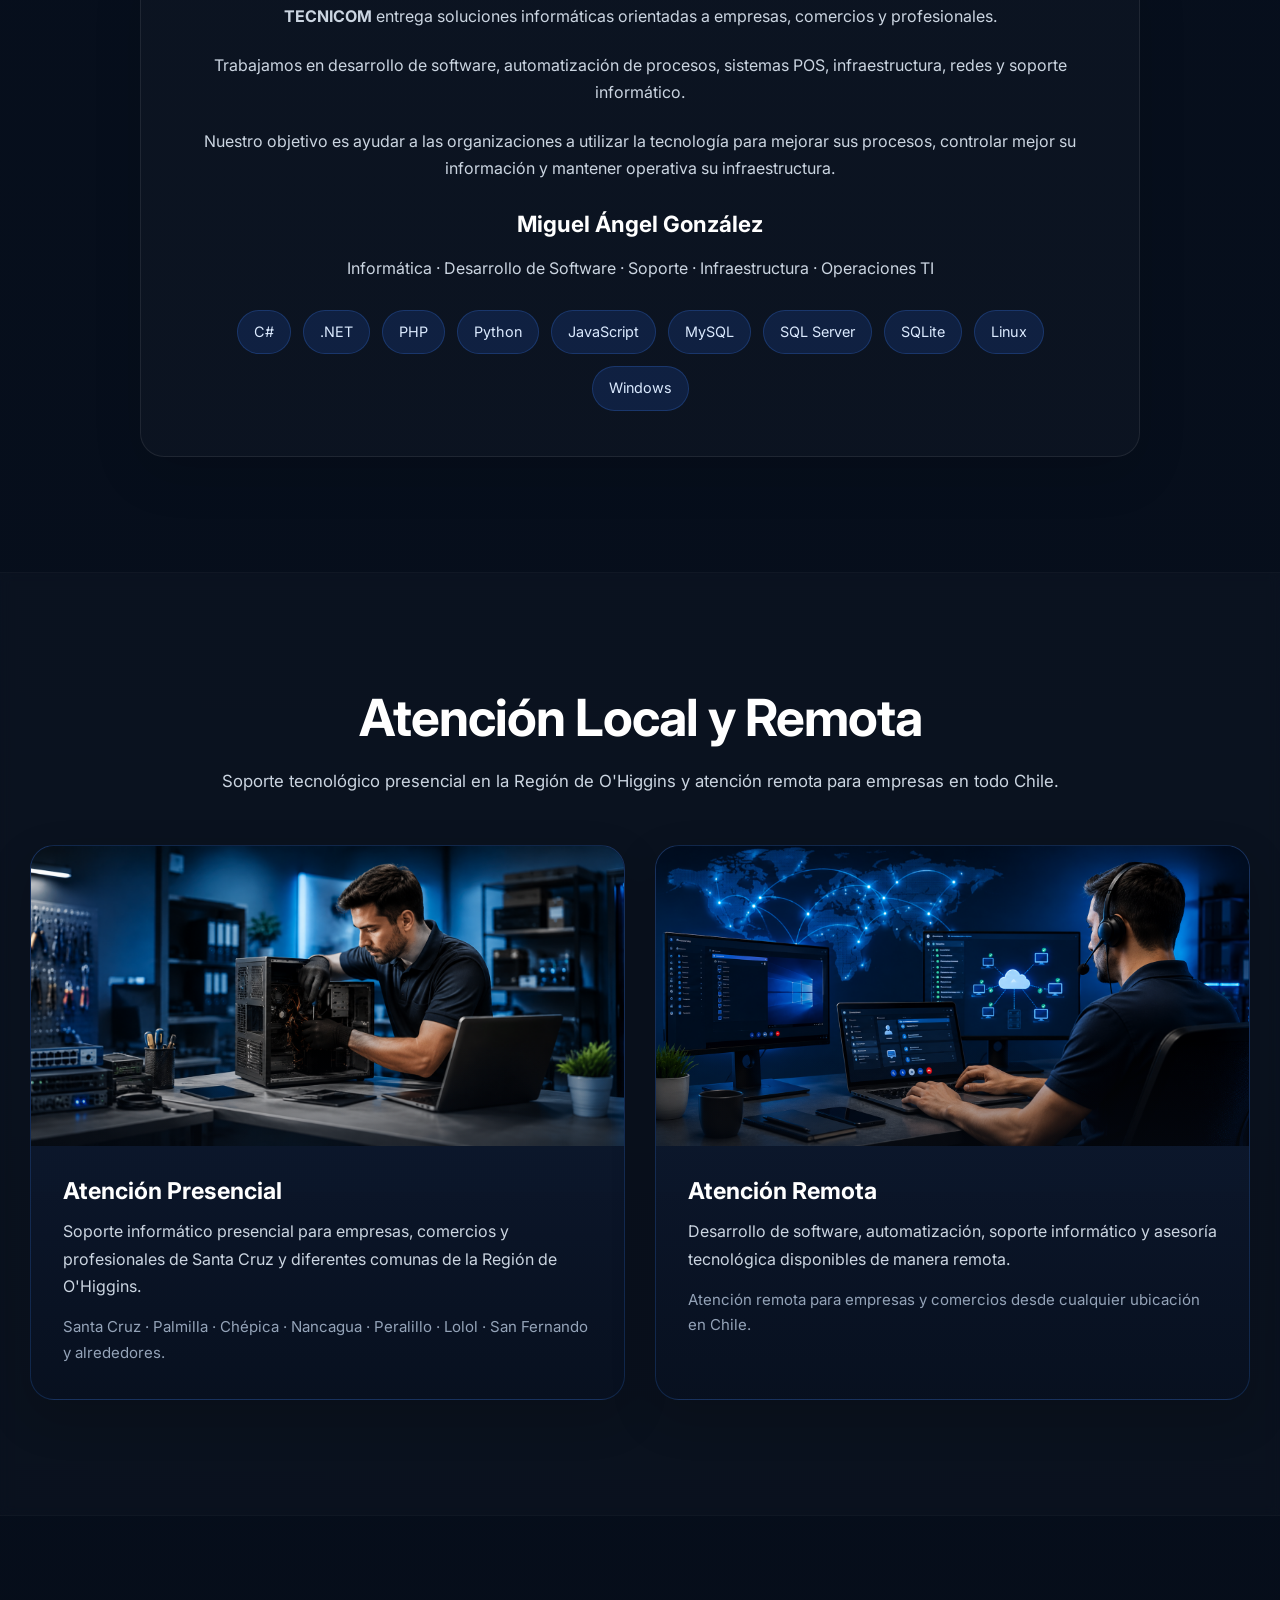
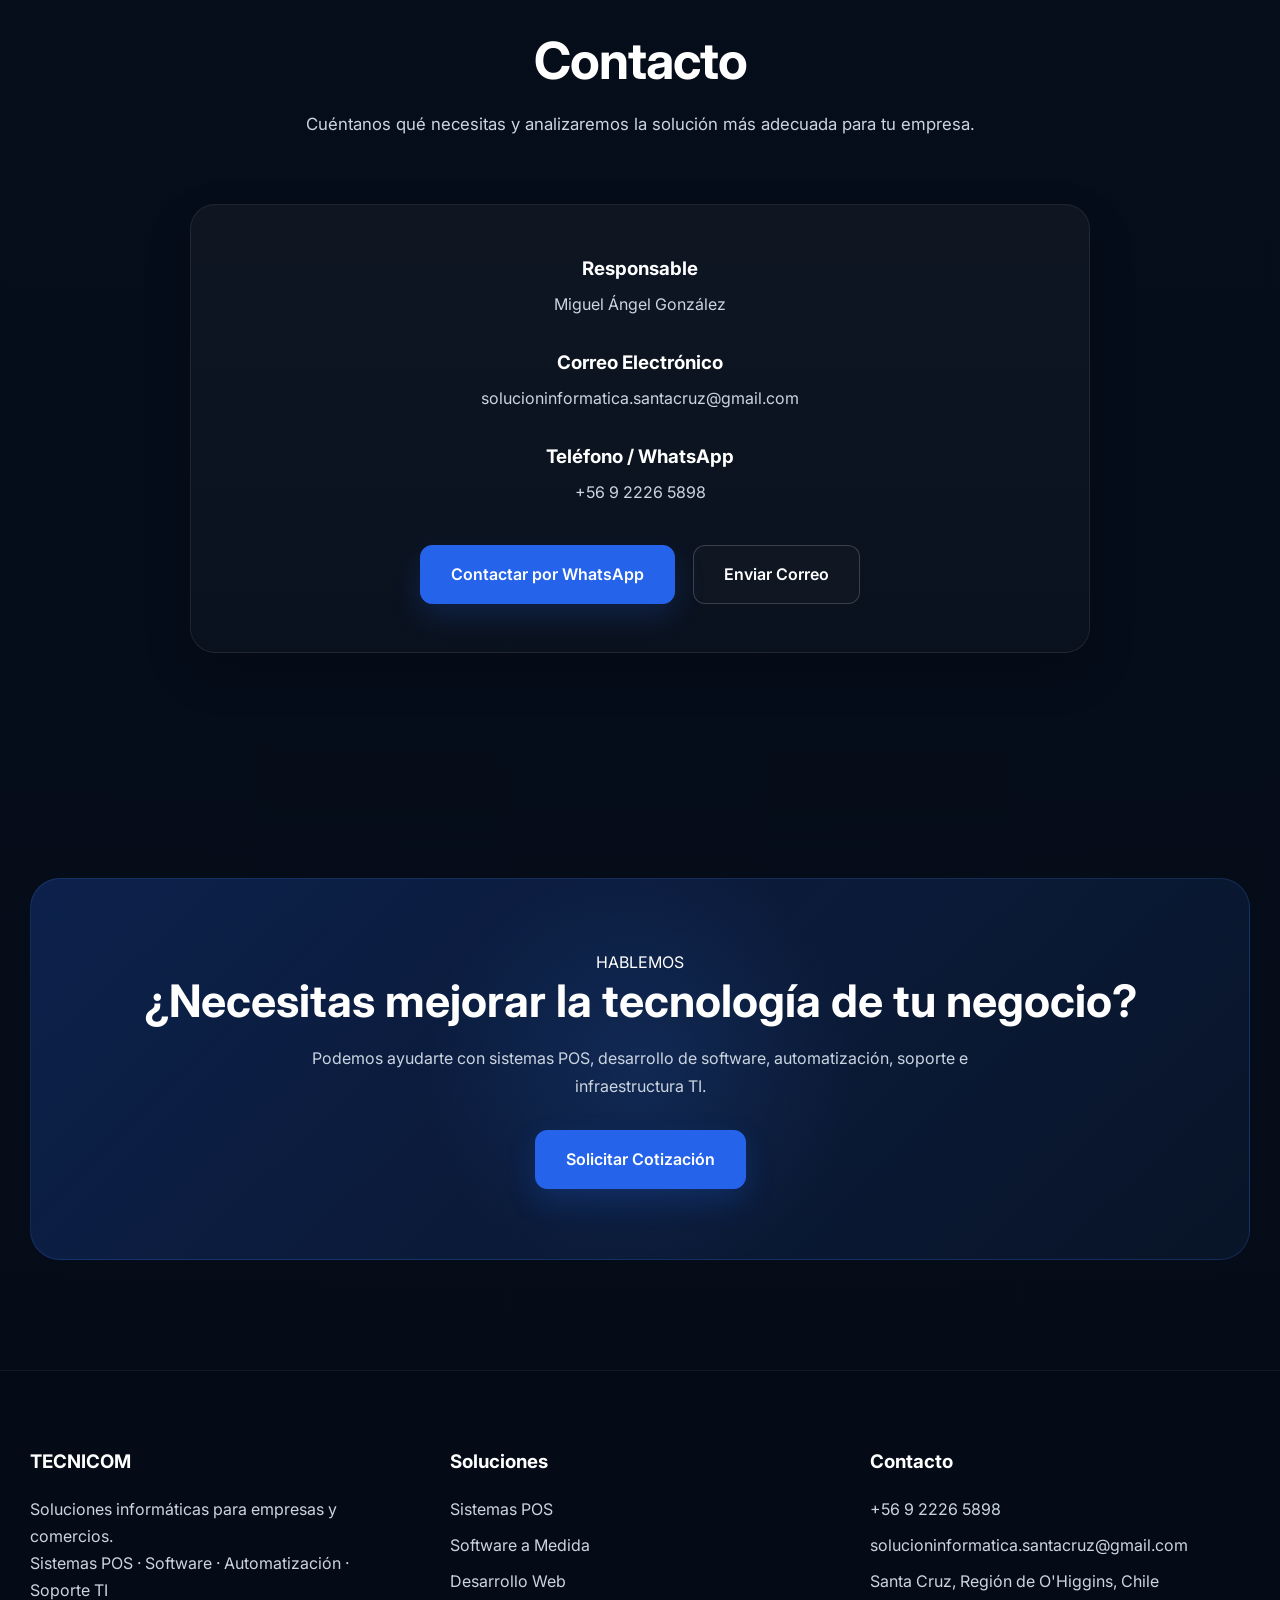
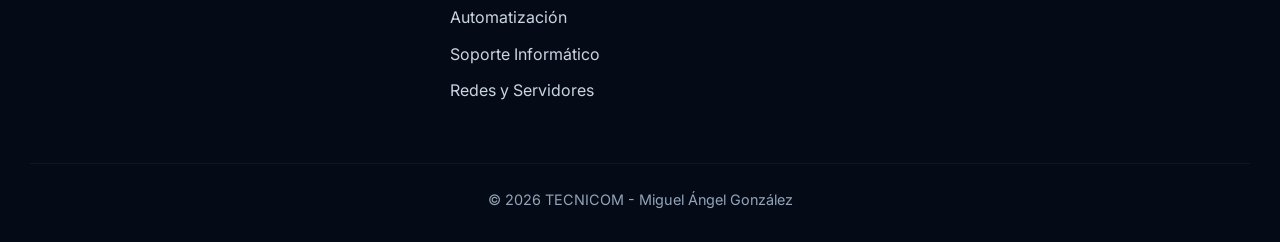
==== commit 56199e5e: "Update index.html" ====
--- a/index.html
+++ b/index.html
@@ -353,6 +353,14 @@
                 Tecnologías
             </a>
 
+            <a href="noticias.html">
+                Noticias
+            </a>
+
+            <a href="mercado-santa-cruz.html">
+                Mercado Santa Cruz
+            </a>
+
             <a href="#nosotros">
                 Nosotros
             </a>
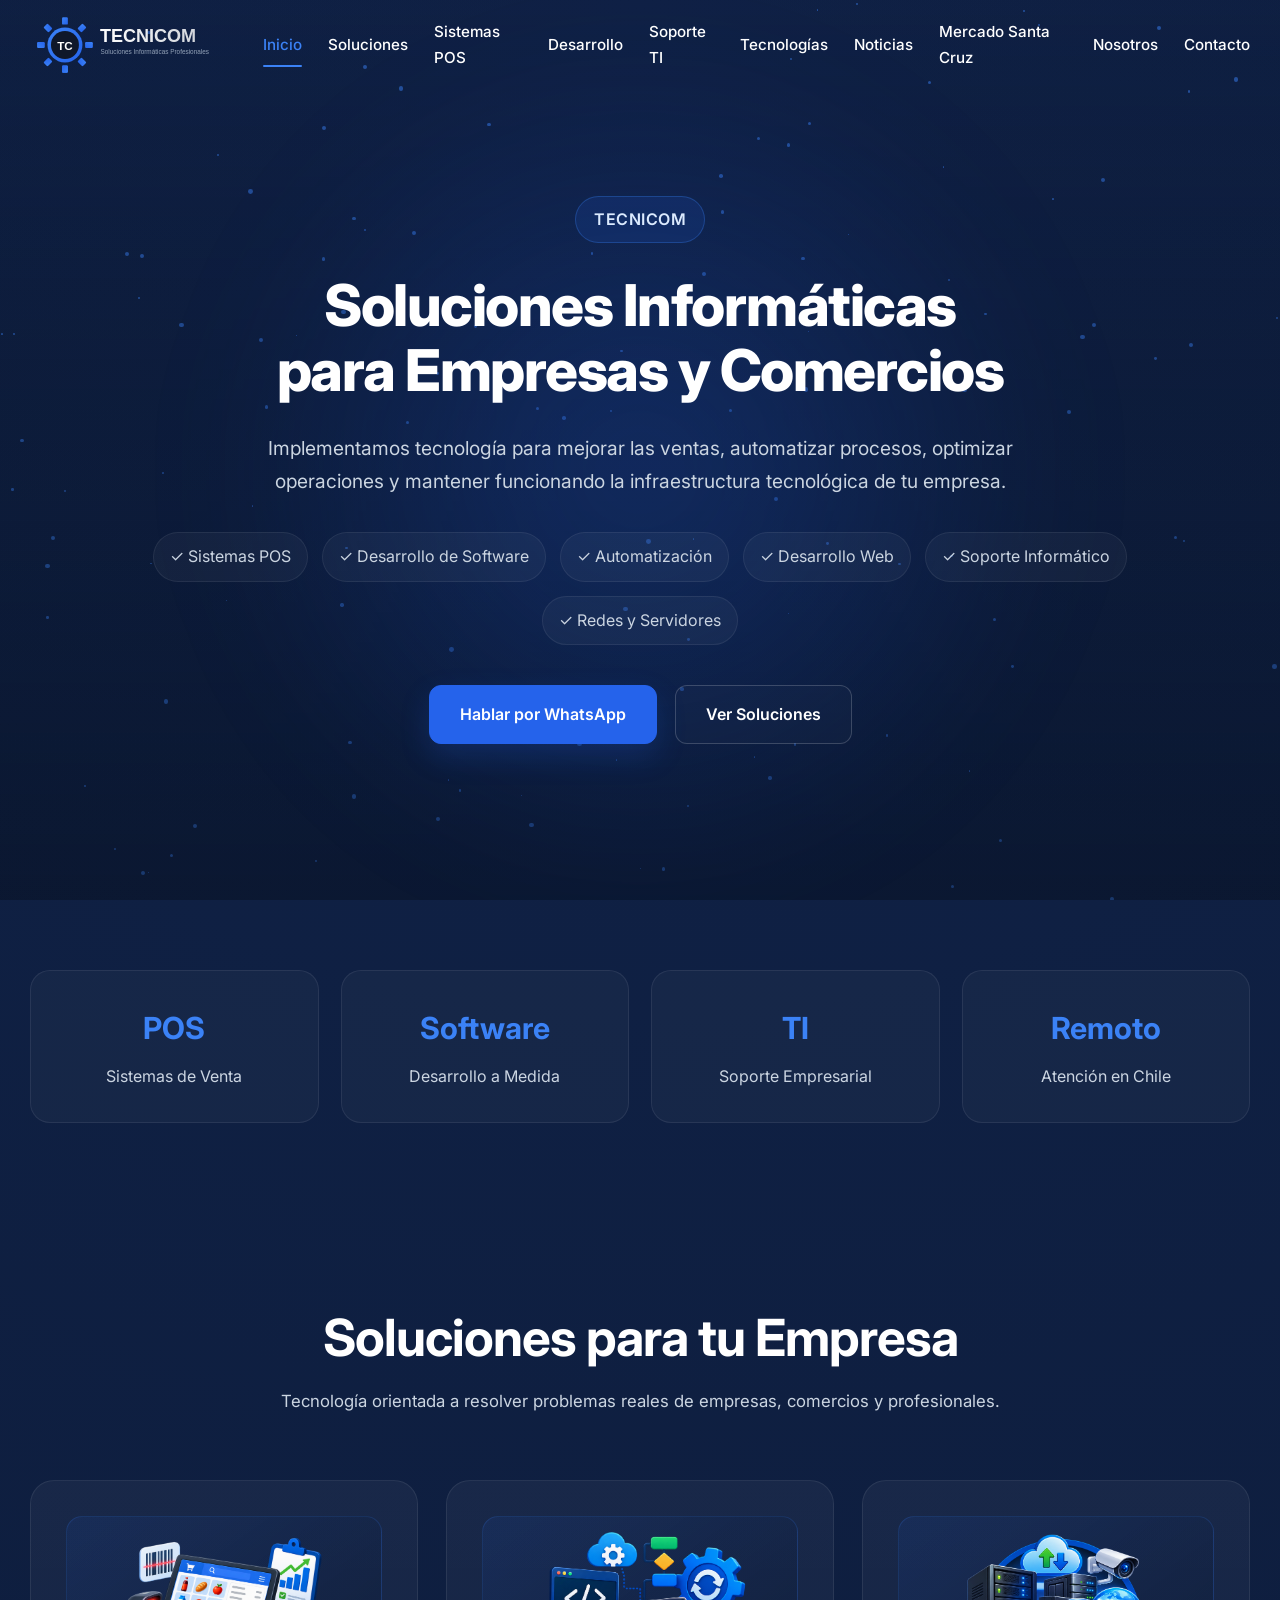
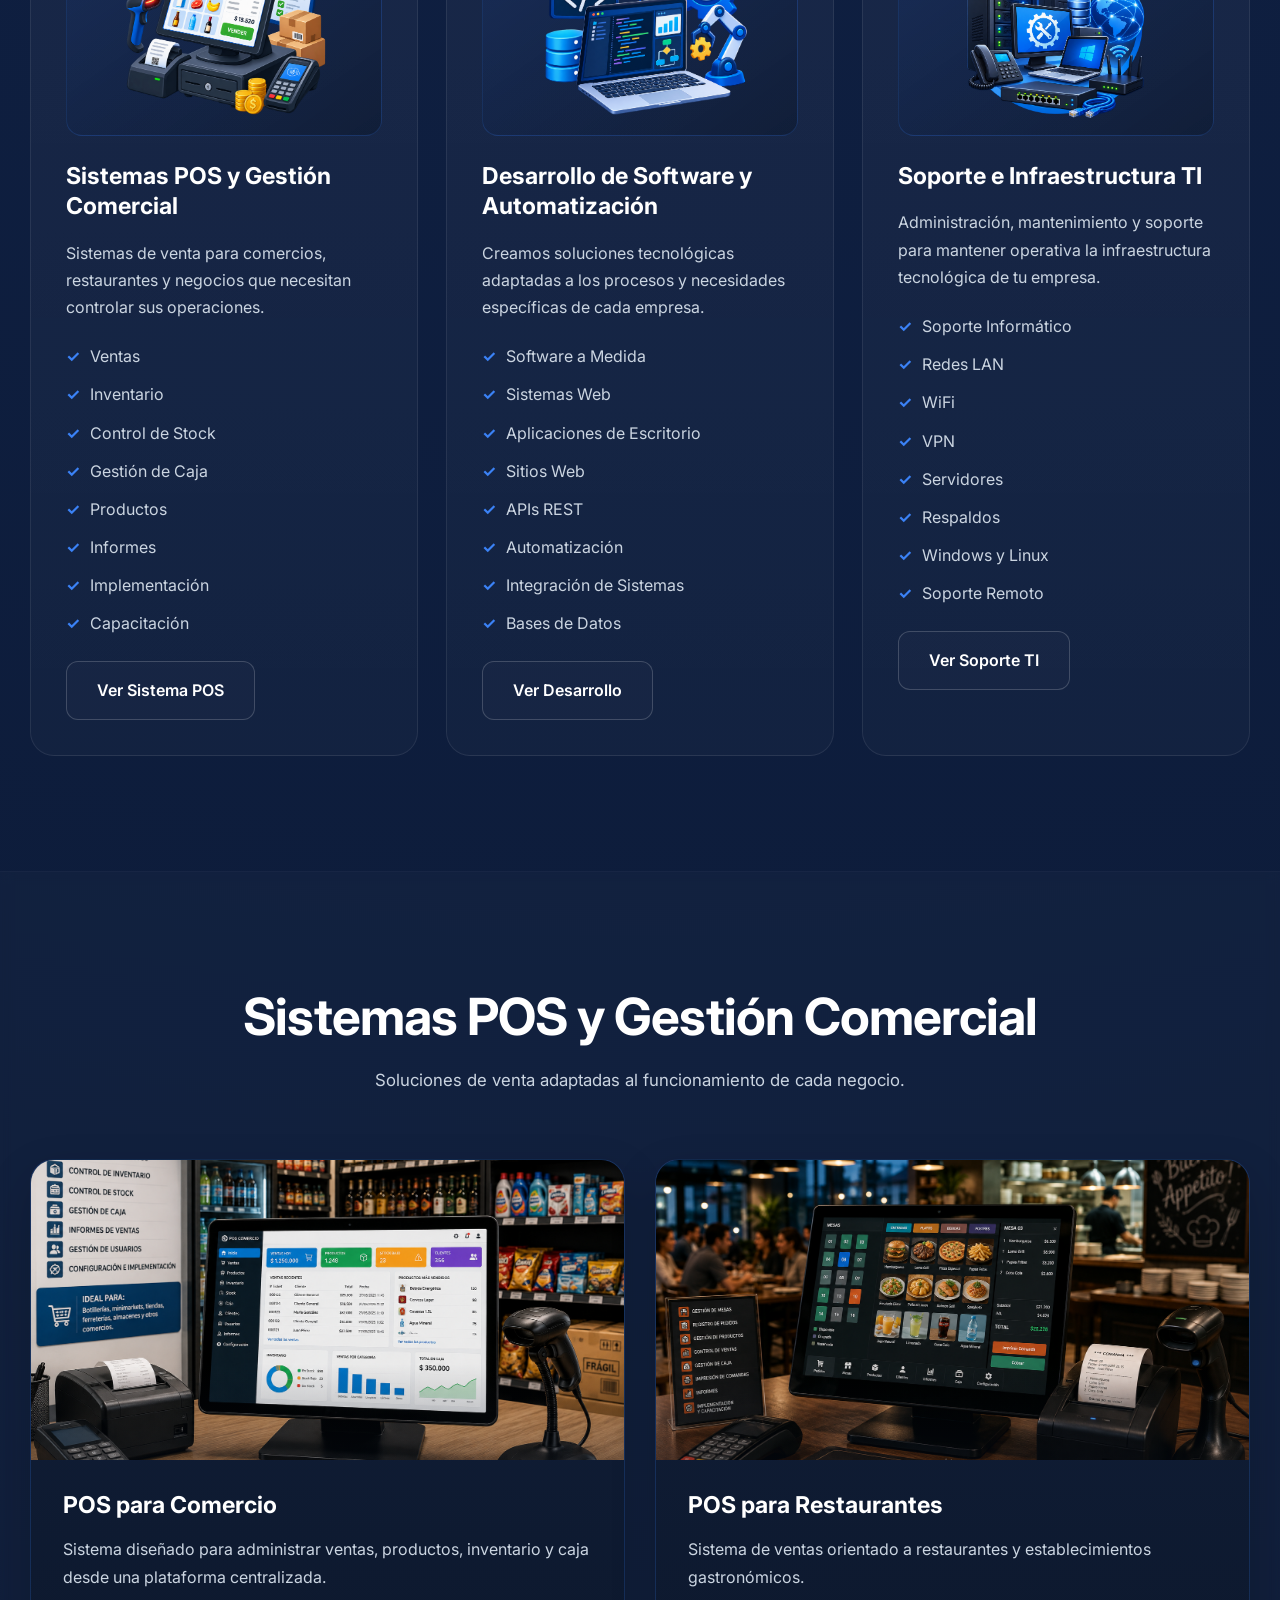
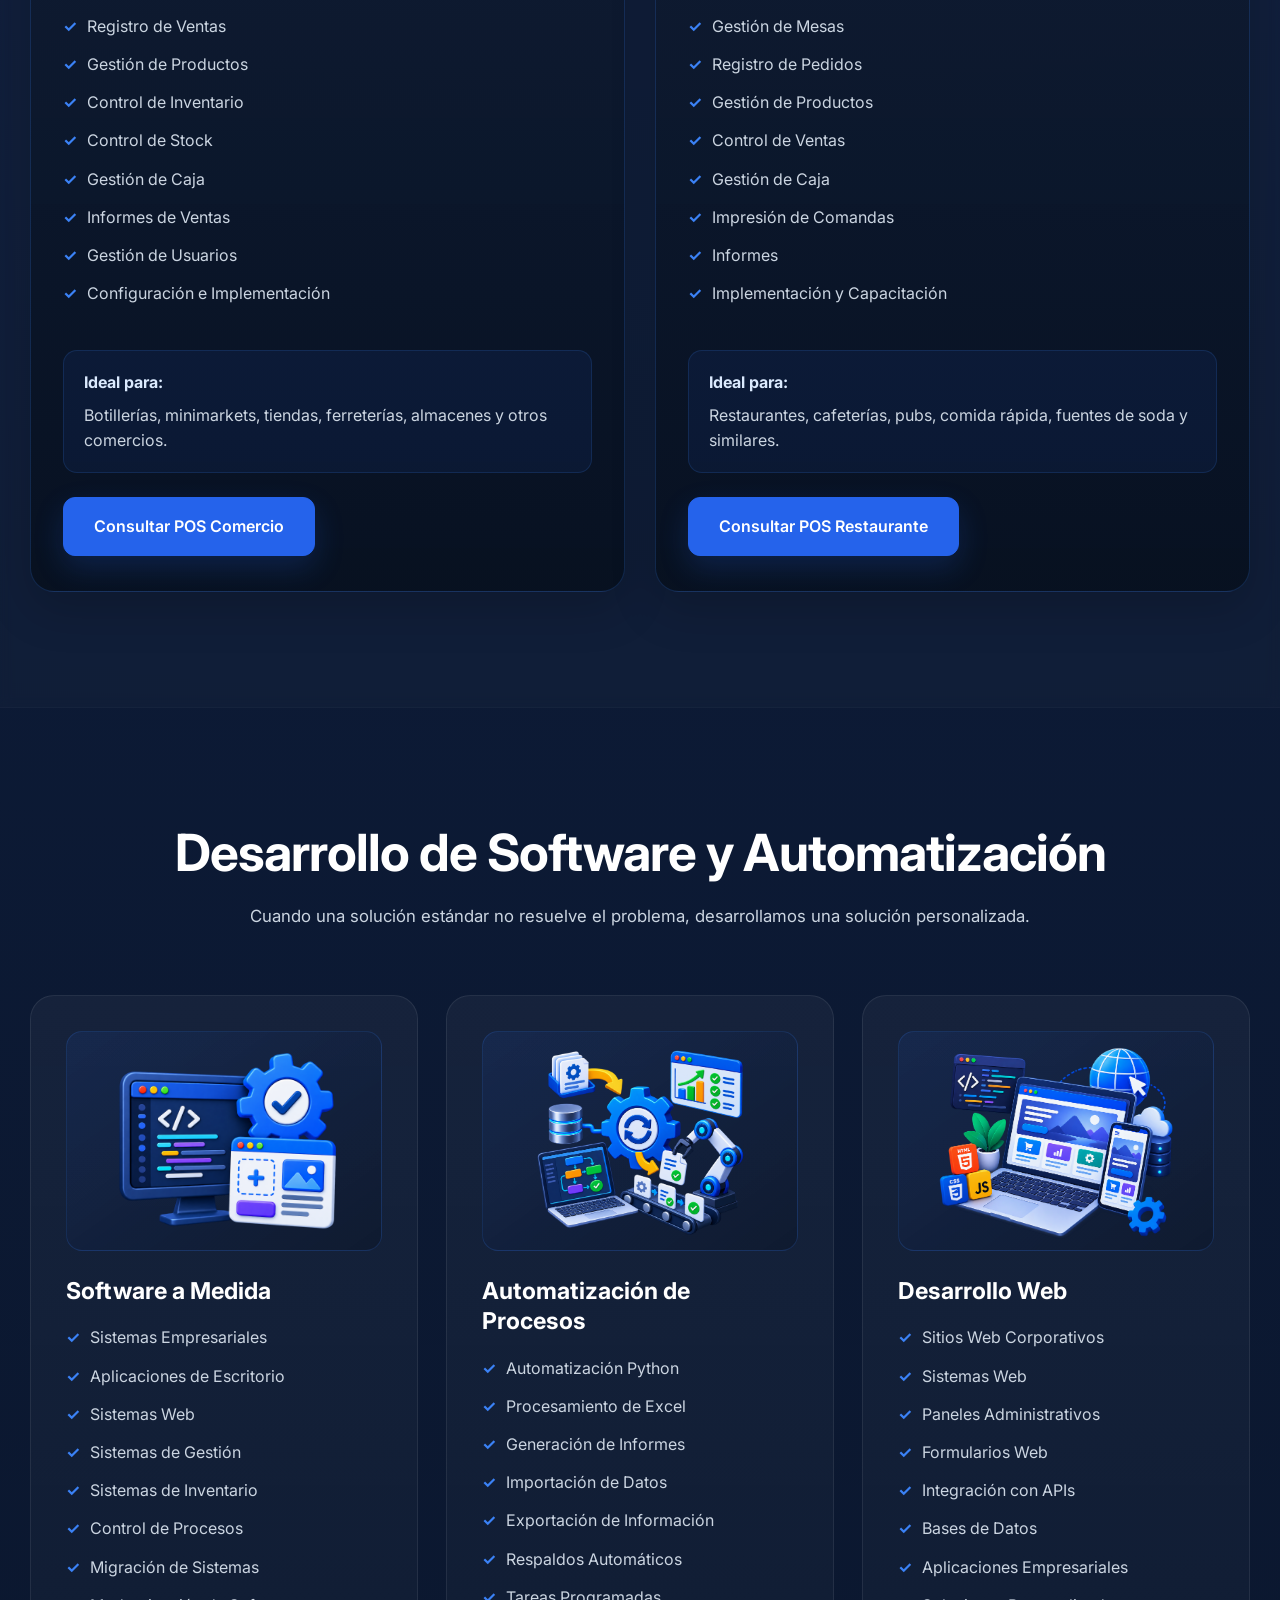
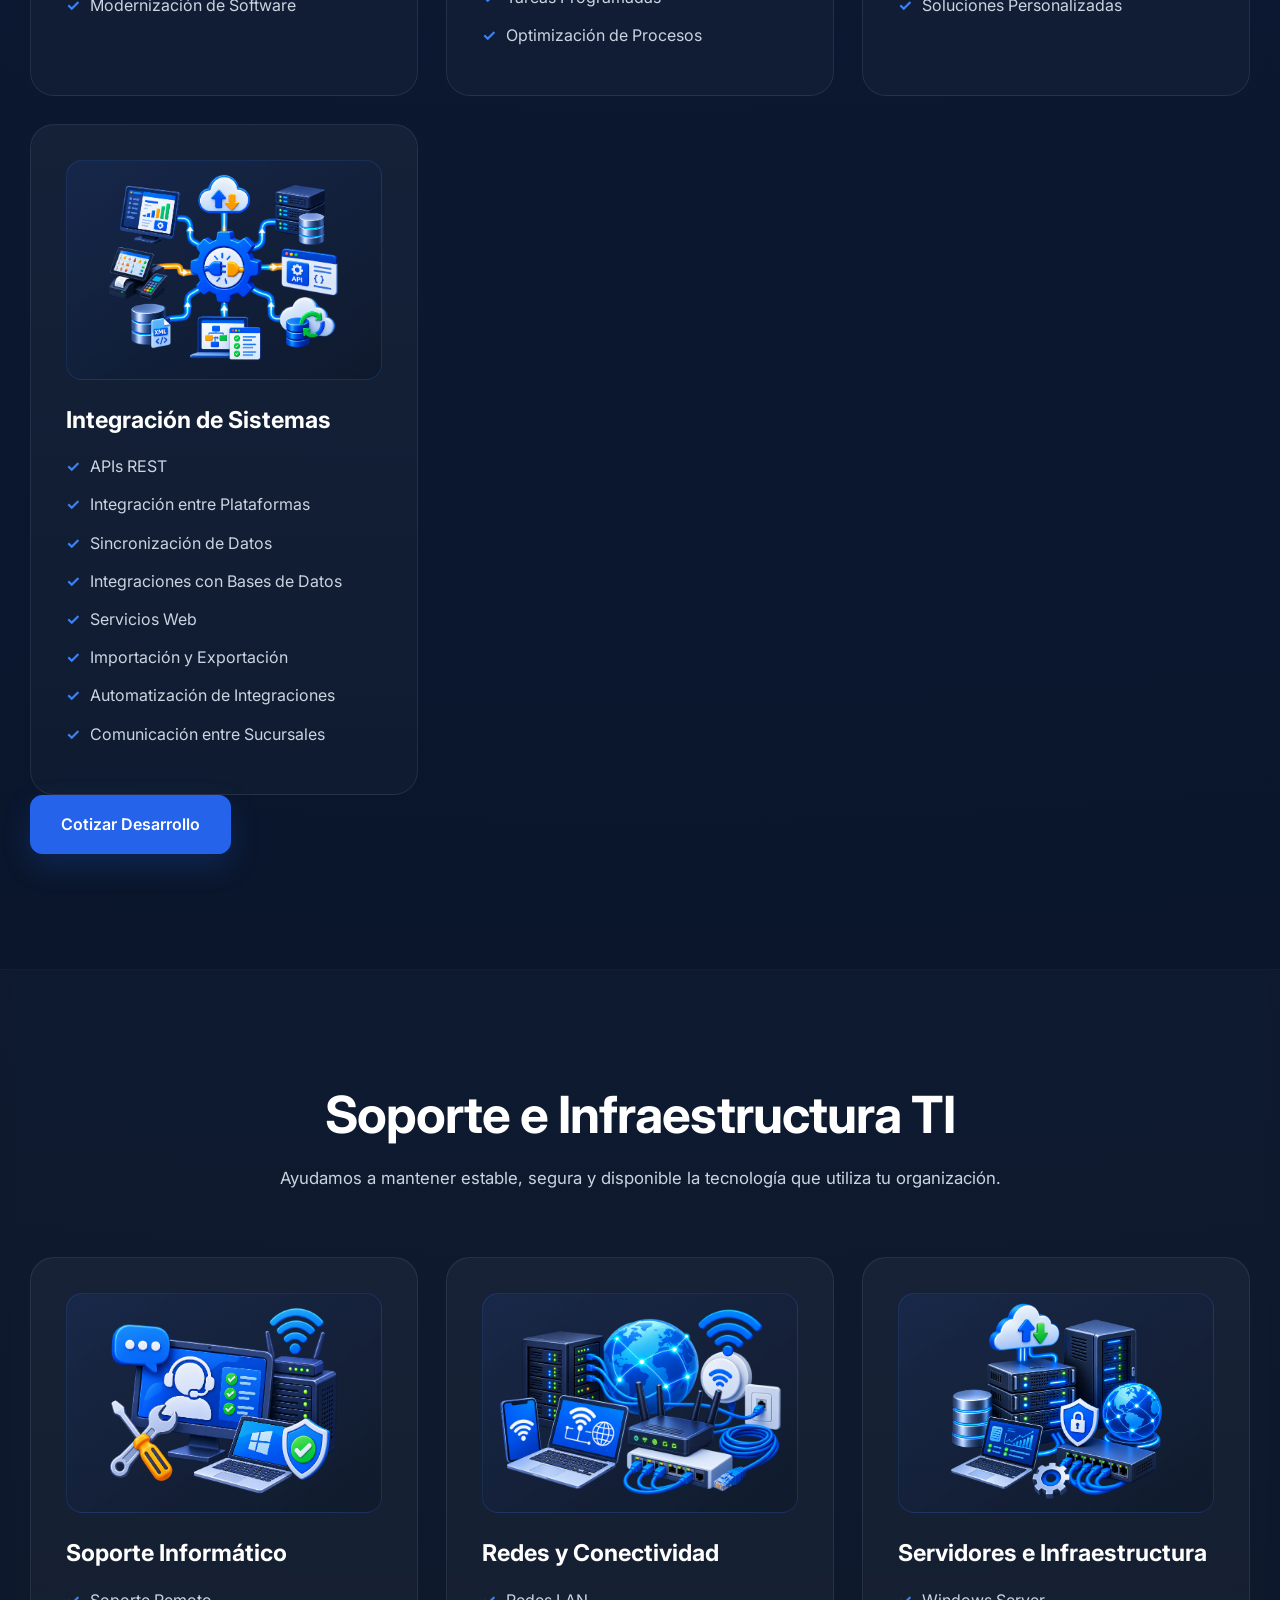
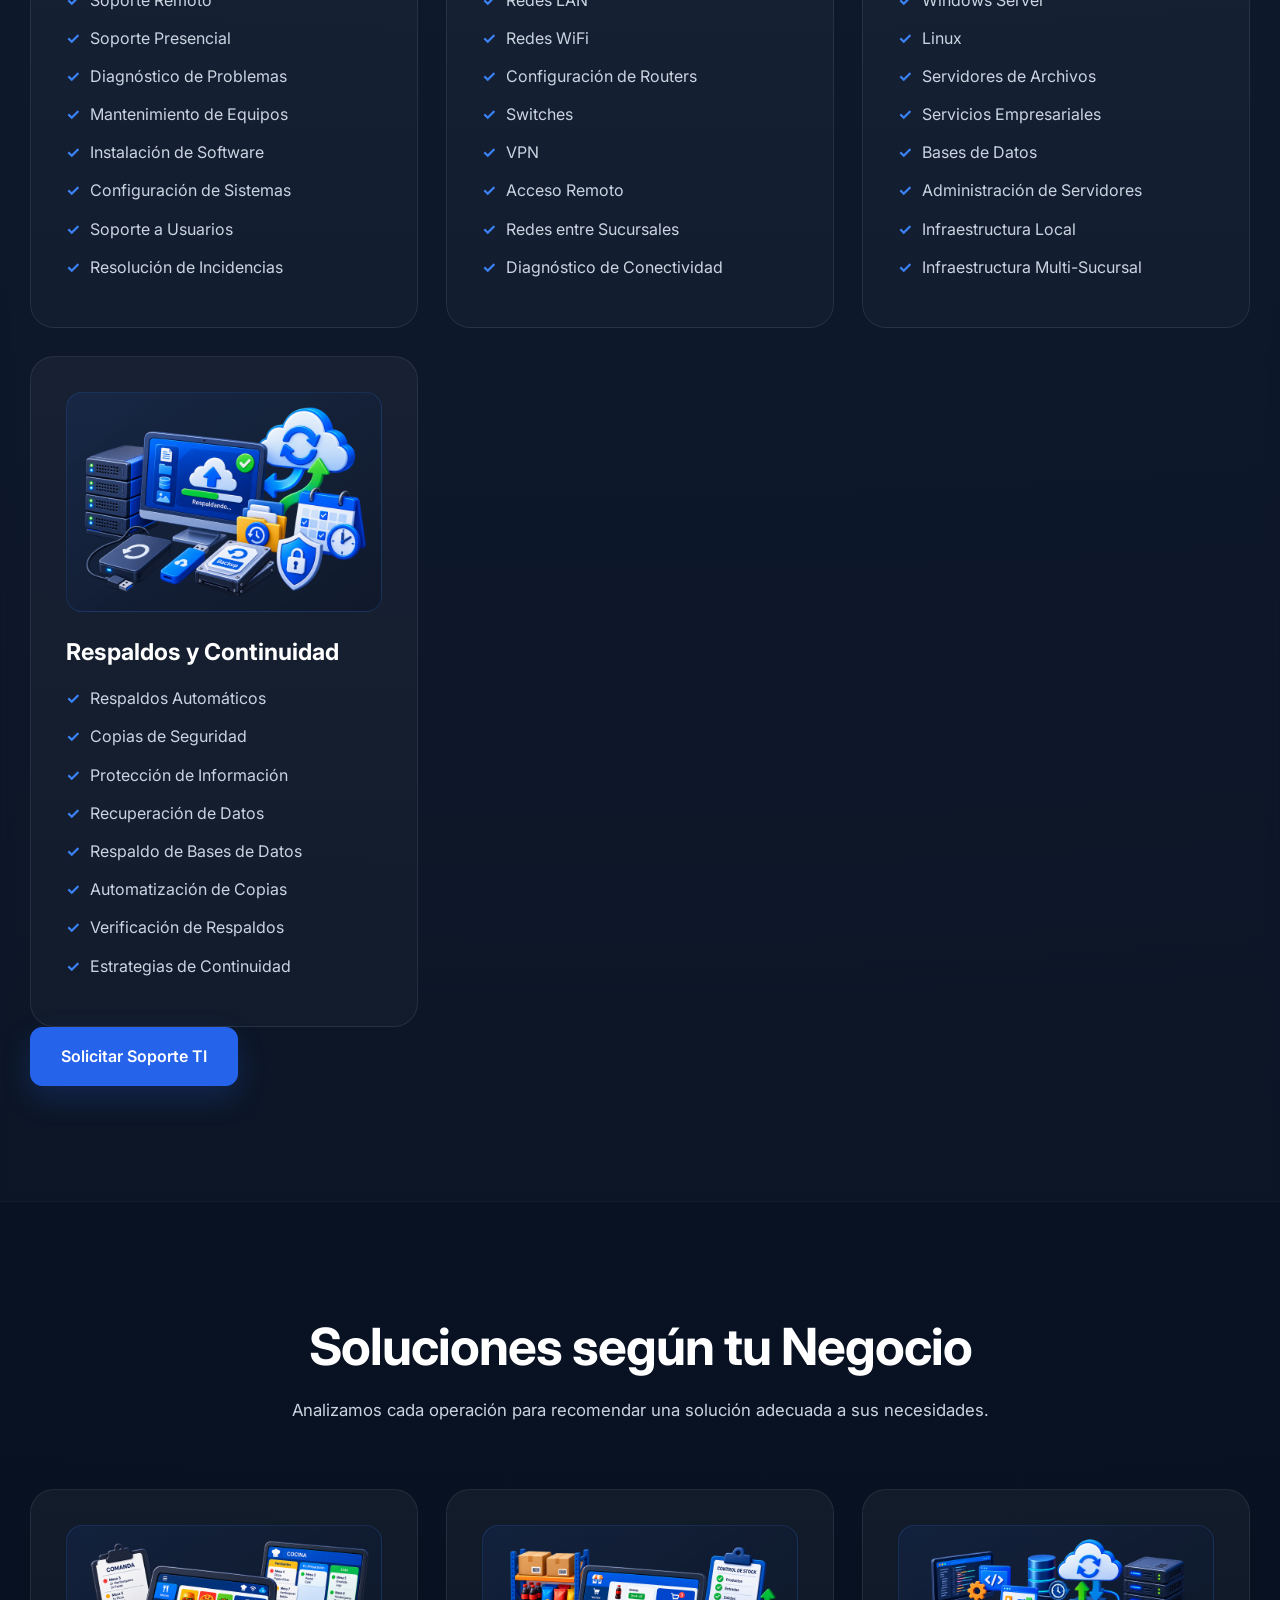
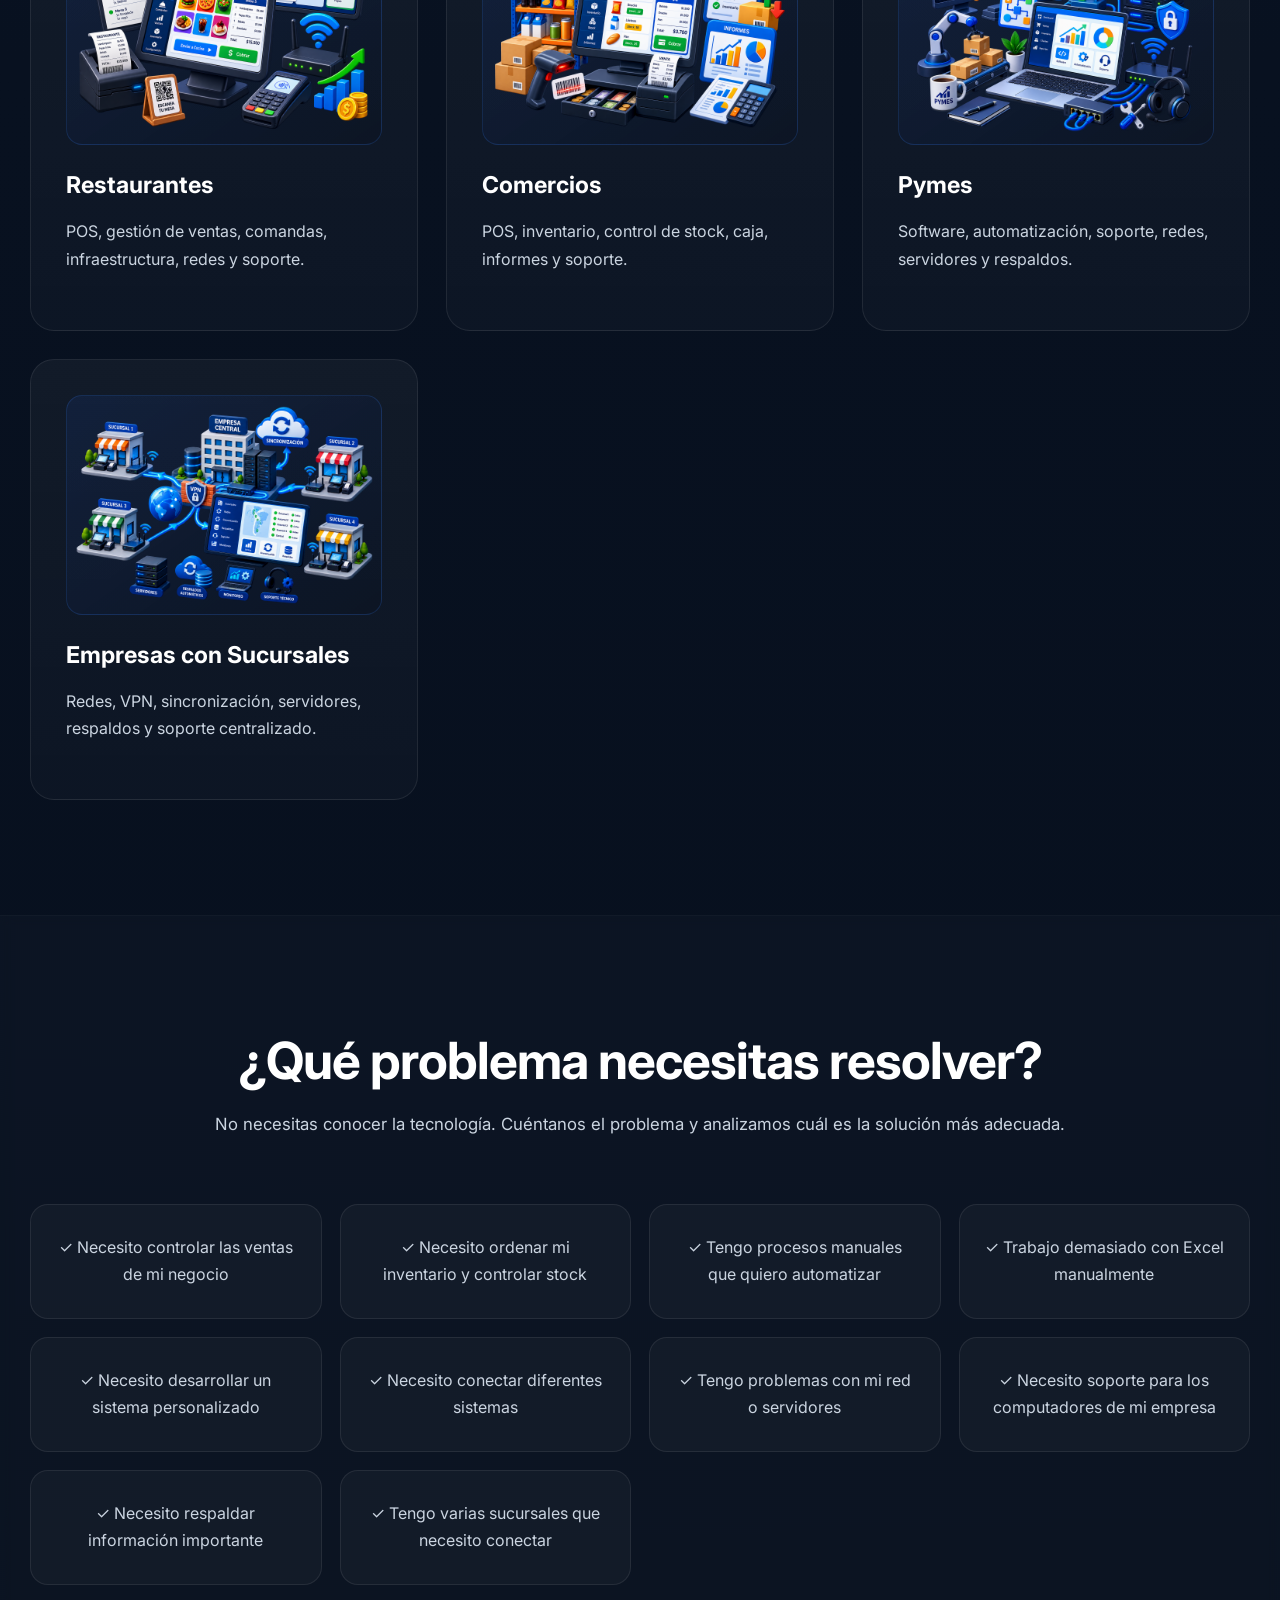
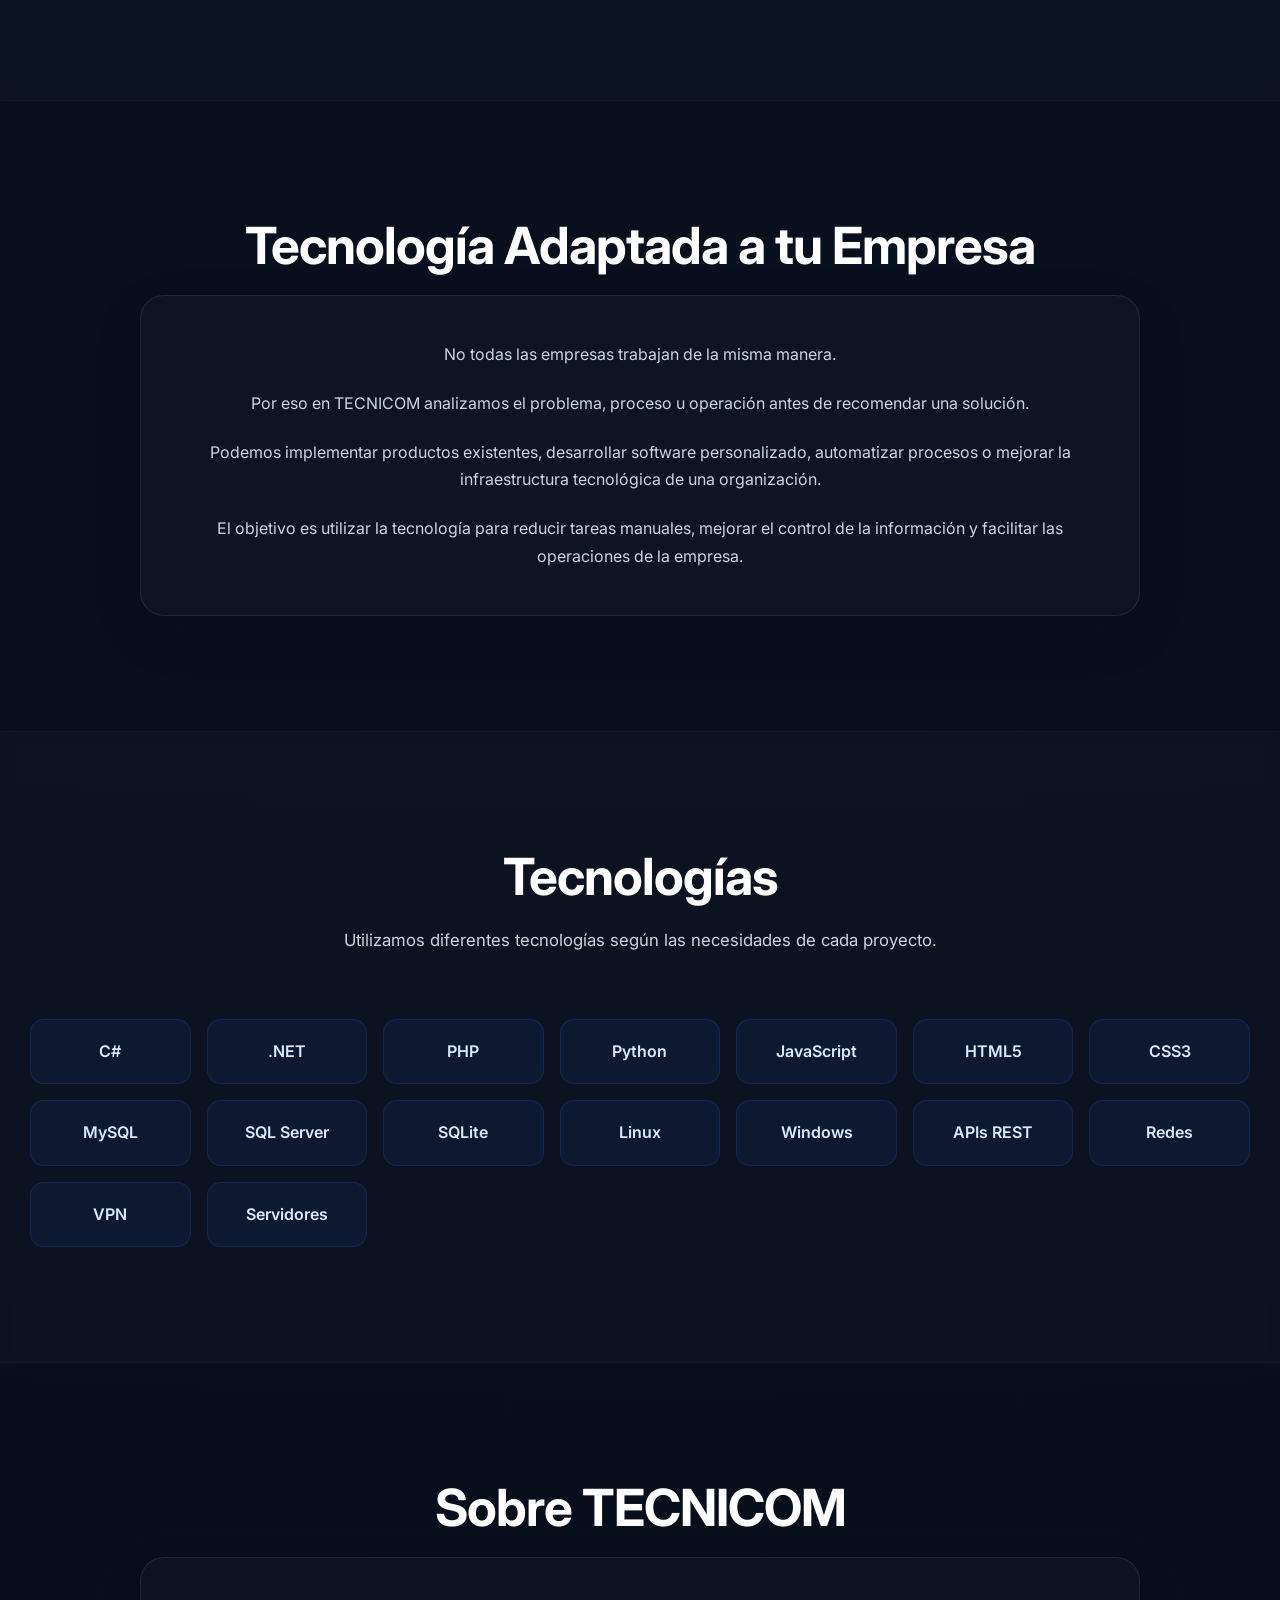
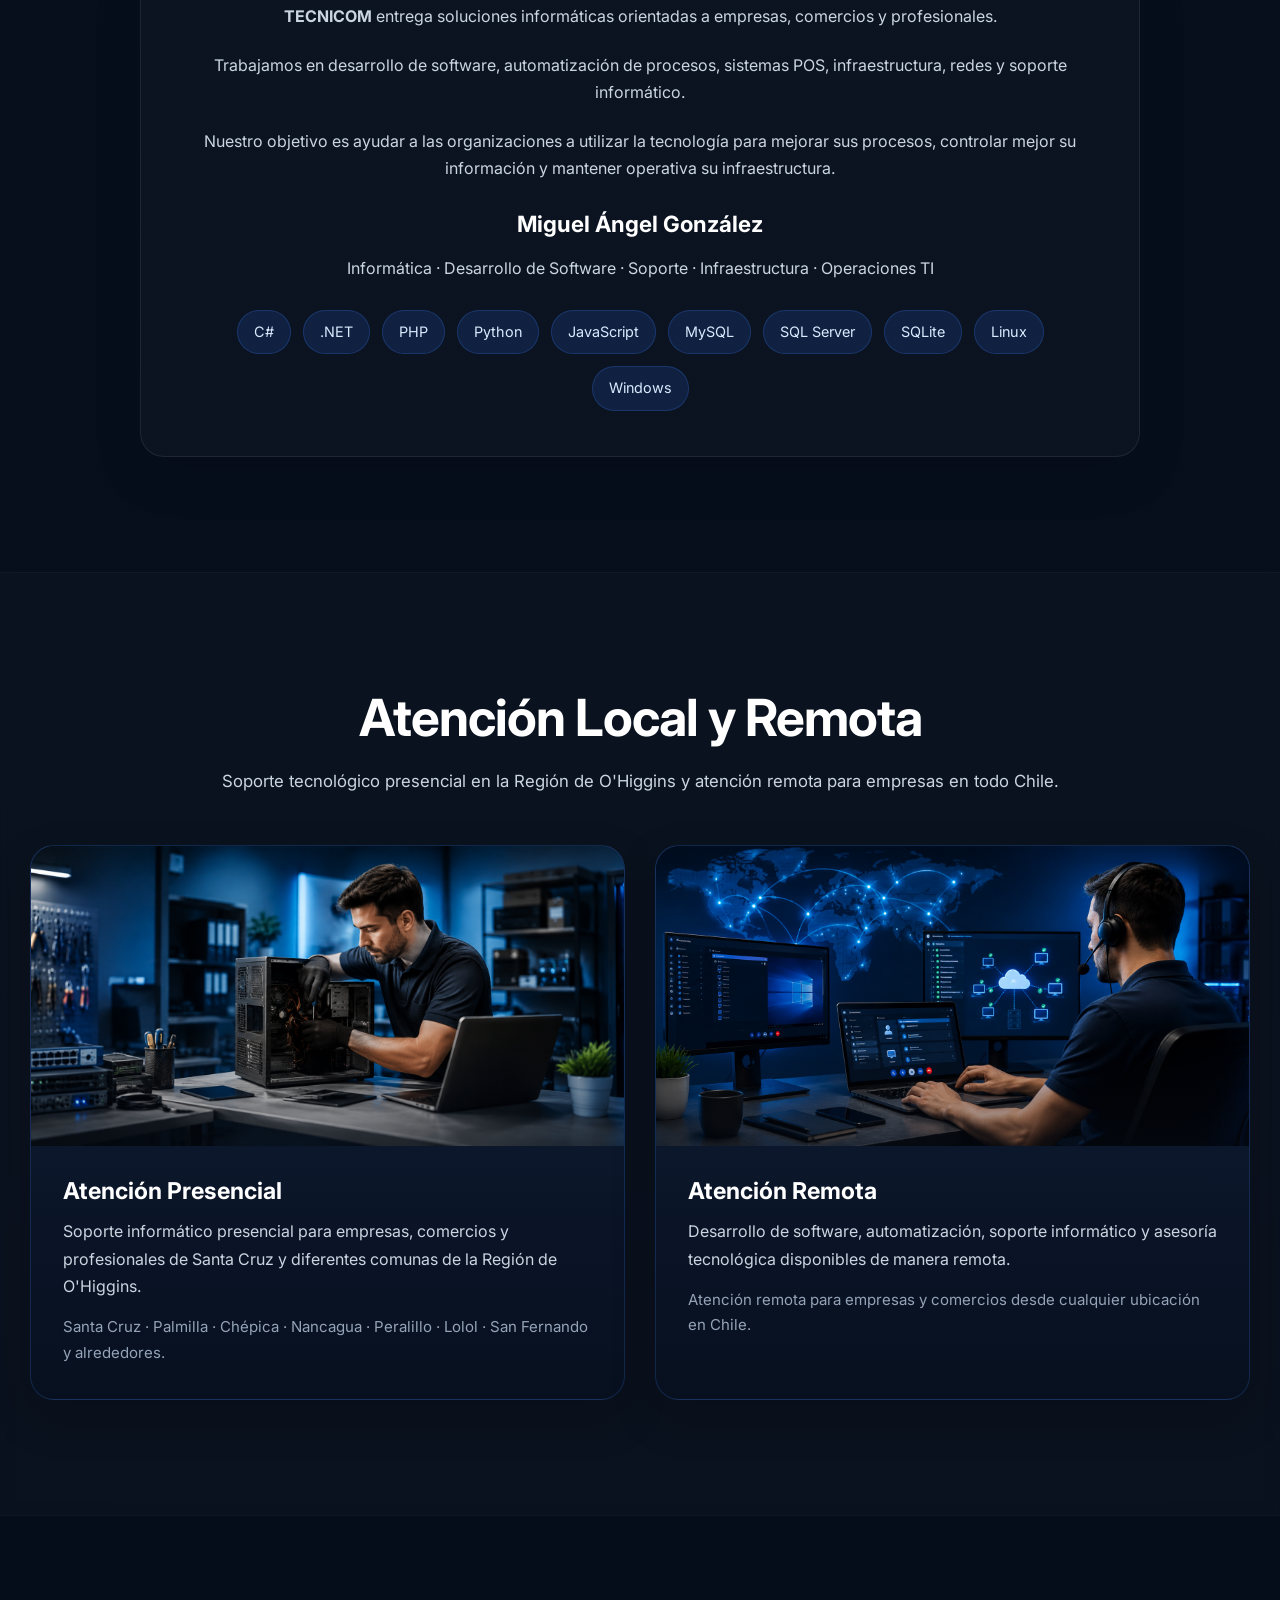
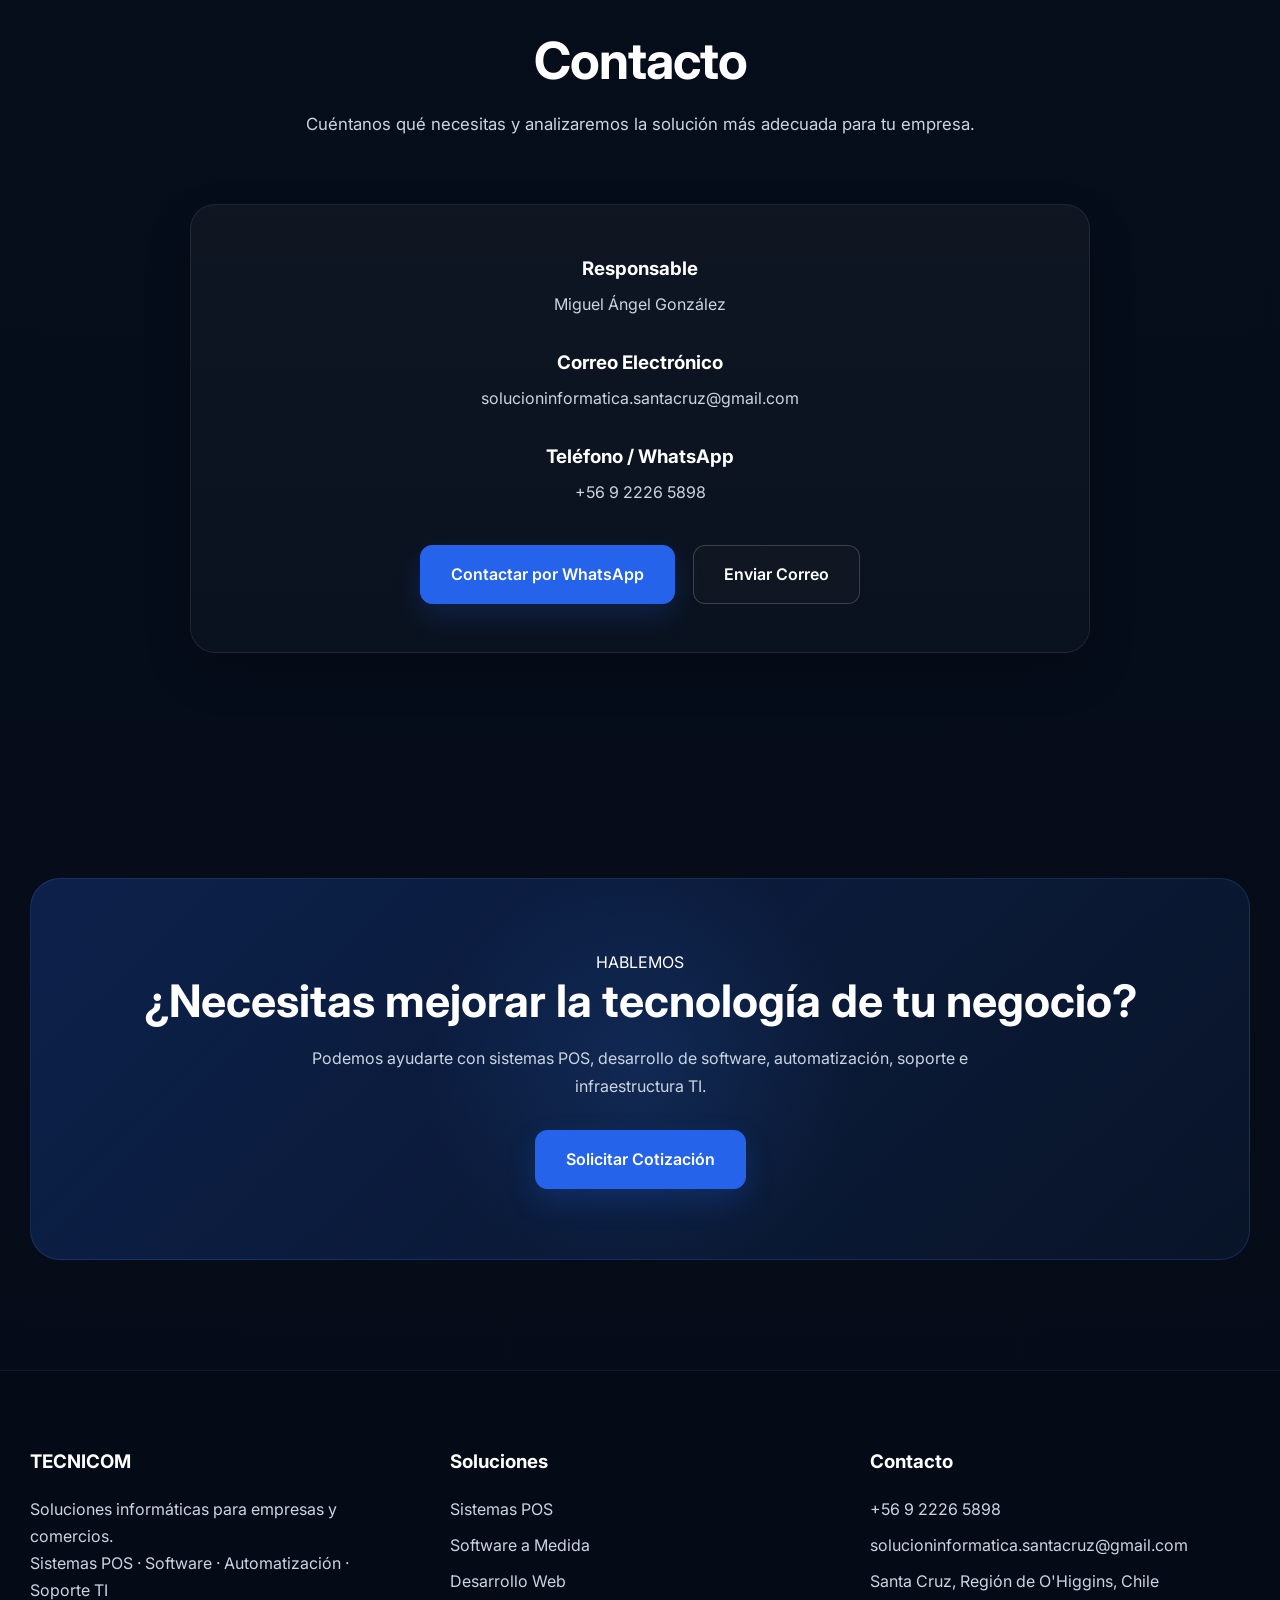
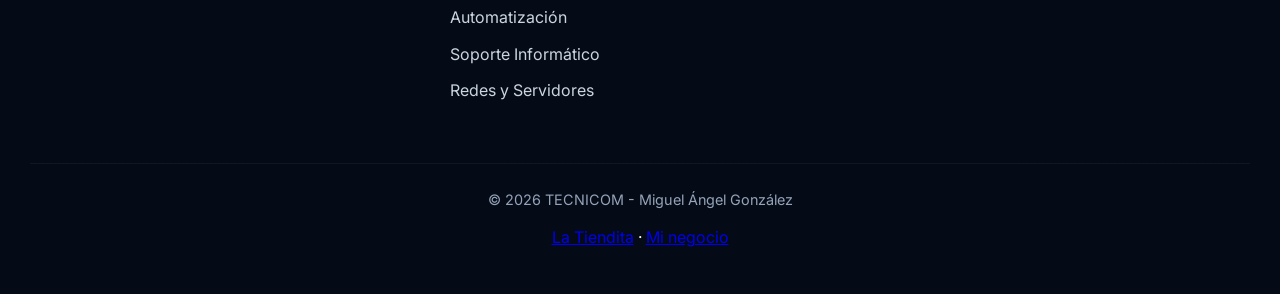
==== commit 5c23150f: "Add files via upload" ====
--- a/index.html
+++ b/index.html
@@ -1,2770 +1,2766 @@
-<!DOCTYPE html>
-<html lang="es">
-
-<head>
-
-    <meta charset="UTF-8">
-
-    <meta name="viewport"
-          content="width=device-width, initial-scale=1.0">
-
-    <title>
-        TECNICOM | Sistemas POS, Desarrollo de Software y Soporte TI
-    </title>
-
-    <!-- =====================================================
-         SEO
-    ====================================================== -->
-
-    <meta name="description"
-          content="TECNICOM ofrece sistemas POS, desarrollo de software, automatización, sitios web, soporte informático, redes, servidores y soluciones tecnológicas para empresas y comercios en Santa Cruz, Región de O'Higgins y todo Chile.">
-
-    <meta name="keywords"
-          content="sistema pos santa cruz,
-                   sistema ventas,
-                   pos restaurante,
-                   pos comercio,
-                   software santa cruz,
-                   desarrollo software chile,
-                   soporte informatico santa cruz,
-                   automatizacion python,
-                   desarrollo web,
-                   redes,
-                   servidores,
-                   soporte empresas">
-
-    <meta name="author"
-          content="Miguel Angel Gonzalez">
-
-    <meta name="robots"
-          content="index,follow">
-
-
-    
-
-    <link rel="canonical"
-          href="https://solucioninformaticasantacruz.github.io/tecnicom/">
-
-    <link rel="alternate"
-          hreflang="es-CL"
-          href="https://solucioninformaticasantacruz.github.io/tecnicom/">
-
-    <link rel="alternate"
-          hreflang="x-default"
-          href="https://solucioninformaticasantacruz.github.io/tecnicom/">
-
-<!-- =====================================================
-         OPEN GRAPH
-    ====================================================== -->
-
-    <meta property="og:title"
-          content="TECNICOM | Soluciones Informáticas para Empresas y Comercios">
-
-    <meta property="og:description"
-          content="Sistemas POS, desarrollo de software, automatización, infraestructura y soporte tecnológico para empresas y comercios.">
-
-    <meta property="og:image"
-          content="https://solucioninformaticasantacruz.github.io/tecnicom/img/facebook-share.jpg">
-
-    <meta property="og:url"
-          content="https://solucioninformaticasantacruz.github.io/tecnicom/">
-
-    <meta property="og:type"
-          content="website">
-
-<meta property="og:locale"
-          content="es_CL">
-
-    <meta property="og:site_name"
-          content="TECNICOM">
-
-
-    <!-- =====================================================
-         TWITTER
-    ====================================================== -->
-
-    <meta name="twitter:card"
-          content="summary_large_image">
-
-    <meta name="twitter:title"
-          content="TECNICOM | Soluciones Informáticas">
-
-    <meta name="twitter:description"
-          content="Sistemas POS, desarrollo de software, automatización y soporte TI para empresas y comercios.">
-
-    <meta name="twitter:image"
-          content="https://solucioninformaticasantacruz.github.io/tecnicom/img/facebook-share.jpg">
-
-
-
-    <!-- =====================================================
-         DATOS ESTRUCTURADOS PARA GOOGLE
-    ====================================================== -->
-
-    <script type="application/ld+json">
-{
-  "@context": "https://schema.org",
-  "@graph": [
-    {
-      "@type": [
-        "ProfessionalService",
-        "LocalBusiness"
-      ],
-      "@id": "https://solucioninformaticasantacruz.github.io/tecnicom/#business",
-      "name": "TECNICOM",
-      "url": "https://solucioninformaticasantacruz.github.io/tecnicom/",
-      "image": "https://solucioninformaticasantacruz.github.io/tecnicom/img/facebook-share.jpg",
-      "logo": "https://solucioninformaticasantacruz.github.io/tecnicom/img/logo.svg",
-      "telephone": "+56922265898",
-      "email": "solucioninformatica.santacruz@gmail.com",
-      "description": "Sistemas POS, desarrollo de software, automatización, desarrollo web, soporte informático, redes, servidores y soluciones tecnológicas para empresas y comercios.",
-      "address": {
-        "@type": "PostalAddress",
-        "addressLocality": "Santa Cruz",
-        "addressRegion": "Región de O'Higgins",
-        "addressCountry": "CL"
-      },
-      "areaServed": [
-        {
-          "@type": "City",
-          "name": "Santa Cruz"
-        },
-        {
-          "@type": "City",
-          "name": "Palmilla"
-        },
-        {
-          "@type": "City",
-          "name": "Chépica"
-        },
-        {
-          "@type": "City",
-          "name": "Nancagua"
-        },
-        {
-          "@type": "City",
-          "name": "Peralillo"
-        },
-        {
-          "@type": "City",
-          "name": "Lolol"
-        },
-        {
-          "@type": "City",
-          "name": "San Fernando"
-        },
-        {
-          "@type": "Country",
-          "name": "Chile"
-        }
-      ],
-      "hasOfferCatalog": {
-        "@type": "OfferCatalog",
-        "name": "Servicios TECNICOM",
-        "itemListElement": [
-          {
-            "@type": "Offer",
-            "itemOffered": {
-              "@type": "Service",
-              "name": "Sistemas POS y Gestión Comercial"
-            }
-          },
-          {
-            "@type": "Offer",
-            "itemOffered": {
-              "@type": "Service",
-              "name": "Desarrollo de Software a Medida"
-            }
-          },
-          {
-            "@type": "Offer",
-            "itemOffered": {
-              "@type": "Service",
-              "name": "Automatización de Procesos"
-            }
-          },
-          {
-            "@type": "Offer",
-            "itemOffered": {
-              "@type": "Service",
-              "name": "Desarrollo Web"
-            }
-          },
-          {
-            "@type": "Offer",
-            "itemOffered": {
-              "@type": "Service",
-              "name": "Soporte Informático"
-            }
-          },
-          {
-            "@type": "Offer",
-            "itemOffered": {
-              "@type": "Service",
-              "name": "Redes y Conectividad"
-            }
-          },
-          {
-            "@type": "Offer",
-            "itemOffered": {
-              "@type": "Service",
-              "name": "Servidores e Infraestructura TI"
-            }
-          },
-          {
-            "@type": "Offer",
-            "itemOffered": {
-              "@type": "Service",
-              "name": "Respaldos y Continuidad"
-            }
-          }
-        ]
-      }
-    },
-    {
-      "@type": "WebSite",
-      "@id": "https://solucioninformaticasantacruz.github.io/tecnicom/#website",
-      "url": "https://solucioninformaticasantacruz.github.io/tecnicom/",
-      "name": "TECNICOM",
-      "inLanguage": "es-CL",
-      "publisher": {
-        "@id": "https://solucioninformaticasantacruz.github.io/tecnicom/#business"
-      }
-    },
-    {
-      "@type": "WebPage",
-      "@id": "https://solucioninformaticasantacruz.github.io/tecnicom/#webpage",
-      "url": "https://solucioninformaticasantacruz.github.io/tecnicom/",
-      "name": "TECNICOM | Sistemas POS, Desarrollo de Software y Soporte TI",
-      "description": "TECNICOM ofrece sistemas POS, desarrollo de software, automatización, sitios web, soporte informático, redes, servidores y soluciones tecnológicas para empresas y comercios en Santa Cruz, Región de O'Higgins y todo Chile.",
-      "isPartOf": {
-        "@id": "https://solucioninformaticasantacruz.github.io/tecnicom/#website"
-      },
-      "about": {
-        "@id": "https://solucioninformaticasantacruz.github.io/tecnicom/#business"
-      },
-      "inLanguage": "es-CL"
-    }
-  ]
-}
-    </script>
-
-    <!-- =====================================================
-         GOOGLE ANALYTICS
-    ====================================================== -->
-
-    <script async
-            src="https://www.googletagmanager.com/gtag/js?id=G-LYVV1EVCDL">
-    </script>
-
-    <script>
-
-        window.dataLayer = window.dataLayer || [];
-
-        function gtag() {
-            dataLayer.push(arguments);
-        }
-
-        gtag("js", new Date());
-
-        gtag(
-            "config",
-            "G-LYVV1EVCDL"
-        );
-
-    </script>
-
-
-    <!-- CSS -->
-
-    <link rel="stylesheet"
-          href="styles.css">
-
-
-    <!-- GOOGLE FONTS -->
-
-    <link rel="preconnect"
-          href="https://fonts.googleapis.com">
-
-    <link rel="preconnect"
-          href="https://fonts.gstatic.com"
-          crossorigin>
-
-    <link href="https://fonts.googleapis.com/css2?family=Inter:wght@300;400;500;600;700;800&display=swap"
-          rel="stylesheet">
-
-</head>
-
-
-<body>
-
-
-<!-- =====================================================
-     PARTICULAS
-====================================================== -->
-
-<div id="particles"></div>
-
-
-<!-- =====================================================
-     HEADER
-====================================================== -->
-
-<header id="header">
-
-    <div class="container">
-
-        <div class="logo">
-
-            <a href="#inicio">
-
-                <img
-                    src="img/logo.svg"
-                    alt="TECNICOM">
-
-            </a>
-
-        </div>
-
-
-        <nav>
-
-            <a href="#inicio">
-                Inicio
-            </a>
-
-            <a href="#soluciones">
-                Soluciones
-            </a>
-
-            <a href="#pos">
-                Sistemas POS
-            </a>
-
-            <a href="#desarrollo">
-                Desarrollo
-            </a>
-
-            <a href="#soporte">
-                Soporte TI
-            </a>
-
-            <a href="#tecnologias">
-                Tecnologías
-            </a>
-
-            <a href="noticias.html">
-                Noticias
-            </a>
-
-            <a href="mercado-santa-cruz.html">
-                Mercado Santa Cruz
-            </a>
-
-            <a href="#nosotros">
-                Nosotros
-            </a>
-
-            <a href="#contacto">
-                Contacto
-            </a>
-
-        </nav>
-
-
-        <button
-            class="mobile-menu"
-            type="button"
-            aria-label="Abrir menú">
-
-            ☰
-
-        </button>
-
-    </div>
-
-</header>
-
-
-<!-- =====================================================
-     HERO
-====================================================== -->
-
-<section
-    id="inicio"
-    class="hero">
-
-    <div class="hero-glow"></div>
-
-
-    <div class="container">
-
-        <div class="hero-content reveal">
-
-
-            <span
-                class="badge"
-                data-contenido="tecnicom"
-                role="button"
-                tabindex="0"
-                aria-label="Ver información sobre TECNICOM">
-                TECNICOM
-            </span>
-
-
-            <h1>
-
-                Soluciones Informáticas
-
-                <span>
-                    para Empresas y Comercios
-                </span>
-
-            </h1>
-
-
-            <p>
-
-                Implementamos tecnología para mejorar las ventas,
-                automatizar procesos, optimizar operaciones y
-                mantener funcionando la infraestructura
-                tecnológica de tu empresa.
-
-            </p>
-
-
-            <div class="hero-list">
-
-                <span>✓ Sistemas POS</span>
-
-                <span>✓ Desarrollo de Software</span>
-
-                <span>✓ Automatización</span>
-
-                <span>✓ Desarrollo Web</span>
-
-                <span>✓ Soporte Informático</span>
-
-                <span>✓ Redes y Servidores</span>
-
-            </div>
-
-
-            <div class="hero-buttons">
-
-
-                <a
-                    href="https://wa.me/56922265898?text=Hola%20TECNICOM,%20quisiera%20consultar%20por%20sus%20servicios%20inform%C3%A1ticos."
-                    target="_blank"
-                    rel="noopener noreferrer"
-                    class="btn">
-
-                    Hablar por WhatsApp
-
-                </a>
-
-
-                <a
-                    href="#soluciones"
-                    class="btn-secondary">
-
-                    Ver Soluciones
-
-                </a>
-
-
-            </div>
-
-        </div>
-
-    </div>
-
-</section>
-
-
-<!-- =====================================================
-     RESUMEN
-====================================================== -->
-
-<section class="stats">
-
-    <div class="container">
-
-        <div class="stats-grid">
-
-
-            <div
-                class="stat-card reveal"
-                data-contenido="pos"
-                role="button"
-                tabindex="0">
-
-                <h3>
-                    POS
-                </h3>
-
-                <p>
-                    Sistemas de Venta
-                </p>
-
-            </div>
-
-
-            <div
-                class="stat-card reveal"
-                data-contenido="software"
-                role="button"
-                tabindex="0">
-
-                <h3>
-                    Software
-                </h3>
-
-                <p>
-                    Desarrollo a Medida
-                </p>
-
-            </div>
-
-
-            <div
-                class="stat-card reveal"
-                data-contenido="ti"
-                role="button"
-                tabindex="0">
-
-                <h3>
-                    TI
-                </h3>
-
-                <p>
-                    Soporte Empresarial
-                </p>
-
-            </div>
-
-
-            <div
-                class="stat-card reveal"
-                data-contenido="remoto"
-                role="button"
-                tabindex="0">
-
-                <h3>
-                    Remoto
-                </h3>
-
-                <p>
-                    Atención en Chile
-                </p>
-
-            </div>
-
-
-        </div>
-
-    </div>
-
-</section>
-
-
-<!-- =====================================================
-     SOLUCIONES PRINCIPALES
-====================================================== -->
-
-<section
-    id="soluciones"
-    class="section">
-
-    <div class="container">
-
-
-        <h2 class="section-title reveal">
-            Soluciones para tu Empresa
-        </h2>
-
-
-        <p class="section-subtitle reveal">
-            Tecnología orientada a resolver problemas reales
-            de empresas, comercios y profesionales.
-        </p>
-
-
-        <div class="cards cards-main">
-
-
-            <!-- ==========================
-                 POS GENERAL
-            =========================== -->
-
-            <article class="card reveal">
-
-
-                <div class="card-image">
-
-                    <img
-                        src="img/sistemas-pos-gestion-comercial.png"
-                        alt="Sistema POS y gestión comercial"
-                        loading="lazy">
-
-                </div>
-
-
-                <h3>
-                    Sistemas POS y Gestión Comercial
-                </h3>
-
-
-                <p>
-                    Sistemas de venta para comercios,
-                    restaurantes y negocios que necesitan
-                    controlar sus operaciones.
-                </p>
-
-
-                <ul>
-
-                    <li>Ventas</li>
-
-                    <li>Inventario</li>
-
-                    <li>Control de Stock</li>
-
-                    <li>Gestión de Caja</li>
-
-                    <li>Productos</li>
-
-                    <li>Informes</li>
-
-                    <li>Implementación</li>
-
-                    <li>Capacitación</li>
-
-                </ul>
-
-
-                <a
-                    href="#pos"
-                    class="btn-secondary card-button">
-
-                    Ver Sistema POS
-
-                </a>
-
-
-            </article>
-
-
-
-            <!-- ==========================
-                 DESARROLLO GENERAL
-            =========================== -->
-
-            <article class="card reveal">
-
-
-                <div class="card-image">
-
-                    <img
-                        src="img/desarrollo-software-automatizacion.png"
-                        alt="Desarrollo de software y automatización"
-                        loading="lazy">
-
-                </div>
-
-
-                <h3>
-                    Desarrollo de Software
-                    y Automatización
-                </h3>
-
-
-                <p>
-                    Creamos soluciones tecnológicas adaptadas
-                    a los procesos y necesidades específicas
-                    de cada empresa.
-                </p>
-
-
-                <ul>
-
-                    <li>Software a Medida</li>
-
-                    <li>Sistemas Web</li>
-
-                    <li>Aplicaciones de Escritorio</li>
-
-                    <li>Sitios Web</li>
-
-                    <li>APIs REST</li>
-
-                    <li>Automatización</li>
-
-                    <li>Integración de Sistemas</li>
-
-                    <li>Bases de Datos</li>
-
-                </ul>
-
-
-                <a
-                    href="#desarrollo"
-                    class="btn-secondary card-button">
-
-                    Ver Desarrollo
-
-                </a>
-
-
-            </article>
-
-
-
-            <!-- ==========================
-                 SOPORTE GENERAL
-            =========================== -->
-
-            <article class="card reveal">
-
-
-                <div class="card-image">
-
-                    <img
-                        src="img/infraestructura-ti.png"
-                        alt="Soporte e infraestructura TI"
-                        loading="lazy">
-
-                </div>
-
-
-                <h3>
-                    Soporte e Infraestructura TI
-                </h3>
-
-
-                <p>
-                    Administración, mantenimiento y soporte
-                    para mantener operativa la infraestructura
-                    tecnológica de tu empresa.
-                </p>
-
-
-                <ul>
-
-                    <li>Soporte Informático</li>
-
-                    <li>Redes LAN</li>
-
-                    <li>WiFi</li>
-
-                    <li>VPN</li>
-
-                    <li>Servidores</li>
-
-                    <li>Respaldos</li>
-
-                    <li>Windows y Linux</li>
-
-                    <li>Soporte Remoto</li>
-
-                </ul>
-
-
-                <a
-                    href="#soporte"
-                    class="btn-secondary card-button">
-
-                    Ver Soporte TI
-
-                </a>
-
-
-            </article>
-
-
-        </div>
-
-    </div>
-
-</section>
-
-<!-- =====================================================
-     SISTEMAS POS
-====================================================== -->
-
-<section
-    id="pos"
-    class="section dark-section">
-
-    <div class="container">
-
-        <h2 class="section-title reveal">
-            Sistemas POS y Gestión Comercial
-        </h2>
-
-        <p class="section-subtitle reveal">
-            Soluciones de venta adaptadas
-            al funcionamiento de cada negocio.
-        </p>
-
-
-        <div class="cards cards-two pos-grid">
-
-
-            <!-- ==========================
-                 POS COMERCIO
-            =========================== -->
-
-            <article class="card pos-card reveal">
-
-
-                <!-- IMAGEN PANORAMICA -->
-
-                <div class="pos-card-image">
-
-                    <img
-                        src="img/img4.png"
-                        alt="Sistema POS para comercio"
-                        loading="lazy"
-                        decoding="async">
-
-                </div>
-
-
-                <!-- CONTENIDO -->
-
-                <div class="pos-card-content">
-
-                    <h3>
-                        POS para Comercio
-                    </h3>
-
-
-                    <p>
-                        Sistema diseñado para administrar ventas,
-                        productos, inventario y caja desde una
-                        plataforma centralizada.
-                    </p>
-
-
-                    <ul>
-
-                        <li>
-                            Registro de Ventas
-                        </li>
-
-                        <li>
-                            Gestión de Productos
-                        </li>
-
-                        <li>
-                            Control de Inventario
-                        </li>
-
-                        <li>
-                            Control de Stock
-                        </li>
-
-                        <li>
-                            Gestión de Caja
-                        </li>
-
-                        <li>
-                            Informes de Ventas
-                        </li>
-
-                        <li>
-                            Gestión de Usuarios
-                        </li>
-
-                        <li>
-                            Configuración e Implementación
-                        </li>
-
-                    </ul>
-
-
-                    <div class="ideal-box">
-
-                        <strong>
-                            Ideal para:
-                        </strong>
-
-                        <p>
-                            Botillerías, minimarkets,
-                            tiendas, ferreterías,
-                            almacenes y otros comercios.
-                        </p>
-
-                    </div>
-
-
-                    <a
-                        href="https://wa.me/56922265898?text=Hola%20TECNICOM,%20estoy%20interesado%20en%20el%20Sistema%20POS%20para%20Comercio."
-                        target="_blank"
-                        rel="noopener noreferrer"
-                        class="btn card-button">
-
-                        Consultar POS Comercio
-
-                    </a>
-
-                </div>
-
-            </article>
-
-
-
-            <!-- ==========================
-                 POS RESTAURANTE
-            =========================== -->
-
-            <article class="card pos-card reveal">
-
-
-                <!-- IMAGEN PANORAMICA -->
-
-                <div class="pos-card-image">
-
-                    <img
-                        src="img/img5.png"
-                        alt="Sistema POS para restaurantes"
-                        loading="lazy"
-                        decoding="async">
-
-                </div>
-
-
-                <!-- CONTENIDO -->
-
-                <div class="pos-card-content">
-
-                    <h3>
-                        POS para Restaurantes
-                    </h3>
-
-
-                    <p>
-                        Sistema de ventas orientado a restaurantes
-                        y establecimientos gastronómicos.
-                    </p>
-
-
-                    <ul>
-
-                        <li>
-                            Gestión de Mesas
-                        </li>
-
-                        <li>
-                            Registro de Pedidos
-                        </li>
-
-                        <li>
-                            Gestión de Productos
-                        </li>
-
-                        <li>
-                            Control de Ventas
-                        </li>
-
-                        <li>
-                            Gestión de Caja
-                        </li>
-
-                        <li>
-                            Impresión de Comandas
-                        </li>
-
-                        <li>
-                            Informes
-                        </li>
-
-                        <li>
-                            Implementación y Capacitación
-                        </li>
-
-                    </ul>
-
-
-                    <div class="ideal-box">
-
-                        <strong>
-                            Ideal para:
-                        </strong>
-
-                        <p>
-                            Restaurantes, cafeterías,
-                            pubs, comida rápida,
-                            fuentes de soda y similares.
-                        </p>
-
-                    </div>
-
-
-                    <a
-                        href="https://wa.me/56922265898?text=Hola%20TECNICOM,%20estoy%20interesado%20en%20el%20Sistema%20POS%20para%20Restaurantes."
-                        target="_blank"
-                        rel="noopener noreferrer"
-                        class="btn card-button">
-
-                        Consultar POS Restaurante
-
-                    </a>
-
-                </div>
-
-            </article>
-
-
-        </div>
-
-    </div>
-
-</section>
-
-
-<!-- =====================================================
-     DESARROLLO
-====================================================== -->
-
-<section
-    id="desarrollo"
-    class="section">
-
-    <div class="container">
-
-        <h2 class="section-title reveal">
-
-            Desarrollo de Software y Automatización
-
-        </h2>
-
-
-        <p class="section-subtitle reveal">
-
-            Cuando una solución estándar no resuelve
-            el problema, desarrollamos una solución
-            personalizada.
-
-        </p>
-
-
-        <div class="cards development-grid">
-
-
-            <!-- ==========================
-                 SOFTWARE A MEDIDA
-            =========================== -->
-
-            <article class="card reveal">
-
-
-                <div class="card-image">
-
-                    <img
-                        src="img/software-a-medida.png"
-                        alt="Desarrollo de software a medida"
-                        loading="lazy">
-
-                </div>
-
-
-                <h3>
-
-                    Software a Medida
-
-                </h3>
-
-
-                <ul>
-
-                    <li>
-                        Sistemas Empresariales
-                    </li>
-
-                    <li>
-                        Aplicaciones de Escritorio
-                    </li>
-
-                    <li>
-                        Sistemas Web
-                    </li>
-
-                    <li>
-                        Sistemas de Gestión
-                    </li>
-
-                    <li>
-                        Sistemas de Inventario
-                    </li>
-
-                    <li>
-                        Control de Procesos
-                    </li>
-
-                    <li>
-                        Migración de Sistemas
-                    </li>
-
-                    <li>
-                        Modernización de Software
-                    </li>
-
-                </ul>
-
-            </article>
-
-
-            <!-- ==========================
-                 AUTOMATIZACION
-            =========================== -->
-
-            <article class="card reveal">
-
-
-                <div class="card-image">
-
-                    <img
-                        src="img/automatizacion-de-procesos.png"
-                        alt="Automatización de procesos"
-                        loading="lazy">
-
-                </div>
-
-
-                <h3>
-
-                    Automatización de Procesos
-
-                </h3>
-
-
-                <ul>
-
-                    <li>
-                        Automatización Python
-                    </li>
-
-                    <li>
-                        Procesamiento de Excel
-                    </li>
-
-                    <li>
-                        Generación de Informes
-                    </li>
-
-                    <li>
-                        Importación de Datos
-                    </li>
-
-                    <li>
-                        Exportación de Información
-                    </li>
-
-                    <li>
-                        Respaldos Automáticos
-                    </li>
-
-                    <li>
-                        Tareas Programadas
-                    </li>
-
-                    <li>
-                        Optimización de Procesos
-                    </li>
-
-                </ul>
-
-            </article>
-
-
-            <!-- ==========================
-                 DESARROLLO WEB
-            =========================== -->
-
-            <article class="card reveal">
-
-
-                <div class="card-image">
-
-                    <img
-                        src="img/desarrollo-web.png"
-                        alt="Desarrollo web"
-                        loading="lazy">
-
-                </div>
-
-
-                <h3>
-
-                    Desarrollo Web
-
-                </h3>
-
-
-                <ul>
-
-                    <li>
-                        Sitios Web Corporativos
-                    </li>
-
-                    <li>
-                        Sistemas Web
-                    </li>
-
-                    <li>
-                        Paneles Administrativos
-                    </li>
-
-                    <li>
-                        Formularios Web
-                    </li>
-
-                    <li>
-                        Integración con APIs
-                    </li>
-
-                    <li>
-                        Bases de Datos
-                    </li>
-
-                    <li>
-                        Aplicaciones Empresariales
-                    </li>
-
-                    <li>
-                        Soluciones Personalizadas
-                    </li>
-
-                </ul>
-
-            </article>
-
-
-            <!-- ==========================
-                 INTEGRACIONES
-            =========================== -->
-
-            <article class="card reveal">
-
-
-                <div class="card-image">
-
-                    <img
-                        src="img/integracion-de-sistemas.png"
-                        alt="Integración entre sistemas"
-                        loading="lazy">
-
-                </div>
-
-
-                <h3>
-
-                    Integración de Sistemas
-
-                </h3>
-
-
-                <ul>
-
-                    <li>
-                        APIs REST
-                    </li>
-
-                    <li>
-                        Integración entre Plataformas
-                    </li>
-
-                    <li>
-                        Sincronización de Datos
-                    </li>
-
-                    <li>
-                        Integraciones con Bases de Datos
-                    </li>
-
-                    <li>
-                        Servicios Web
-                    </li>
-
-                    <li>
-                        Importación y Exportación
-                    </li>
-
-                    <li>
-                        Automatización de Integraciones
-                    </li>
-
-                    <li>
-                        Comunicación entre Sucursales
-                    </li>
-
-                </ul>
-
-            </article>
-
-
-        </div>
-
-
-        <div class="section-action reveal">
-
-            <a
-                href="https://wa.me/56922265898?text=Hola%20TECNICOM,%20necesito%20desarrollar%20una%20soluci%C3%B3n%20de%20software."
-                target="_blank"
-                rel="noopener noreferrer"
-                class="btn">
-
-                Cotizar Desarrollo
-
-            </a>
-
-        </div>
-
-
-    </div>
-
-</section>
-
-
-<!-- =====================================================
-     SOPORTE E INFRAESTRUCTURA
-====================================================== -->
-
-<section
-    id="soporte"
-    class="section dark-section">
-
-    <div class="container">
-
-        <h2 class="section-title reveal">
-
-            Soporte e Infraestructura TI
-
-        </h2>
-
-
-        <p class="section-subtitle reveal">
-
-            Ayudamos a mantener estable,
-            segura y disponible la tecnología
-            que utiliza tu organización.
-
-        </p>
-
-
-        <div class="cards infrastructure-grid">
-
-
-            <!-- ==========================
-                 SOPORTE INFORMATICO
-            =========================== -->
-
-            <article class="card reveal">
-
-
-                <div class="card-image">
-
-                    <img
-                        src="img/soporte-informatico.png"
-                        alt="Soporte informático"
-                        loading="lazy">
-
-                </div>
-
-
-                <h3>
-
-                    Soporte Informático
-
-                </h3>
-
-
-                <ul>
-
-                    <li>
-                        Soporte Remoto
-                    </li>
-
-                    <li>
-                        Soporte Presencial
-                    </li>
-
-                    <li>
-                        Diagnóstico de Problemas
-                    </li>
-
-                    <li>
-                        Mantenimiento de Equipos
-                    </li>
-
-                    <li>
-                        Instalación de Software
-                    </li>
-
-                    <li>
-                        Configuración de Sistemas
-                    </li>
-
-                    <li>
-                        Soporte a Usuarios
-                    </li>
-
-                    <li>
-                        Resolución de Incidencias
-                    </li>
-
-                </ul>
-
-            </article>
-
-
-            <!-- ==========================
-                 REDES
-            =========================== -->
-
-            <article class="card reveal">
-
-
-                <div class="card-image">
-
-                    <img
-                        src="img/redes-conectividad.png"
-                        alt="Redes y conectividad"
-                        loading="lazy">
-
-                </div>
-
-
-                <h3>
-
-                    Redes y Conectividad
-
-                </h3>
-
-
-                <ul>
-
-                    <li>
-                        Redes LAN
-                    </li>
-
-                    <li>
-                        Redes WiFi
-                    </li>
-
-                    <li>
-                        Configuración de Routers
-                    </li>
-
-                    <li>
-                        Switches
-                    </li>
-
-                    <li>
-                        VPN
-                    </li>
-
-                    <li>
-                        Acceso Remoto
-                    </li>
-
-                    <li>
-                        Redes entre Sucursales
-                    </li>
-
-                    <li>
-                        Diagnóstico de Conectividad
-                    </li>
-
-                </ul>
-
-            </article>
-
-
-            <!-- ==========================
-                 SERVIDORES
-            =========================== -->
-
-            <article class="card reveal">
-
-
-                <div class="card-image">
-
-                    <img
-                        src="img/servidores-infraestructura.png"
-                        alt="Servidores e infraestructura"
-                        loading="lazy">
-
-                </div>
-
-
-                <h3>
-
-                    Servidores e Infraestructura
-
-                </h3>
-
-
-                <ul>
-
-                    <li>
-                        Windows Server
-                    </li>
-
-                    <li>
-                        Linux
-                    </li>
-
-                    <li>
-                        Servidores de Archivos
-                    </li>
-
-                    <li>
-                        Servicios Empresariales
-                    </li>
-
-                    <li>
-                        Bases de Datos
-                    </li>
-
-                    <li>
-                        Administración de Servidores
-                    </li>
-
-                    <li>
-                        Infraestructura Local
-                    </li>
-
-                    <li>
-                        Infraestructura Multi-Sucursal
-                    </li>
-
-                </ul>
-
-            </article>
-
-
-            <!-- ==========================
-                 RESPALDOS
-            =========================== -->
-
-            <article class="card reveal">
-
-
-                <div class="card-image">
-
-                    <img
-                        src="img/respaldo-continuidad.png"
-                        alt="Respaldos y continuidad operacional"
-                        loading="lazy">
-
-                </div>
-
-
-                <h3>
-
-                    Respaldos y Continuidad
-
-                </h3>
-
-
-                <ul>
-
-                    <li>
-                        Respaldos Automáticos
-                    </li>
-
-                    <li>
-                        Copias de Seguridad
-                    </li>
-
-                    <li>
-                        Protección de Información
-                    </li>
-
-                    <li>
-                        Recuperación de Datos
-                    </li>
-
-                    <li>
-                        Respaldo de Bases de Datos
-                    </li>
-
-                    <li>
-                        Automatización de Copias
-                    </li>
-
-                    <li>
-                        Verificación de Respaldos
-                    </li>
-
-                    <li>
-                        Estrategias de Continuidad
-                    </li>
-
-                </ul>
-
-            </article>
-
-
-        </div>
-
-
-        <div class="section-action reveal">
-
-            <a
-                href="https://wa.me/56922265898?text=Hola%20TECNICOM,%20necesito%20soporte%20inform%C3%A1tico%20para%20mi%20empresa."
-                target="_blank"
-                rel="noopener noreferrer"
-                class="btn">
-
-                Solicitar Soporte TI
-
-            </a>
-
-        </div>
-
-
-    </div>
-
-</section>
-
-
-<!-- =====================================================
-     SOLUCIONES SEGUN NEGOCIO
-====================================================== -->
-
-<section class="section">
-
-    <div class="container">
-
-
-        <h2 class="section-title reveal">
-
-            Soluciones según tu Negocio
-
-        </h2>
-
-
-        <p class="section-subtitle reveal">
-
-            Analizamos cada operación para recomendar
-            una solución adecuada a sus necesidades.
-
-        </p>
-
-
-        <div class="cards">
-
-
-            <!-- RESTAURANTES -->
-
-            <article class="card reveal">
-
-
-                <div class="card-image">
-
-                    <img
-                        src="img/restaurantes.png"
-                        alt="Soluciones informáticas para restaurantes"
-                        loading="lazy">
-
-                </div>
-
-
-                <h3>
-
-                    Restaurantes
-
-                </h3>
-
-
-                <p>
-
-                    POS, gestión de ventas,
-                    comandas, infraestructura,
-                    redes y soporte.
-
-                </p>
-
-            </article>
-
-
-            <!-- COMERCIOS -->
-
-            <article class="card reveal">
-
-
-                <div class="card-image">
-
-                    <img
-                        src="img/comercio.png"
-                        alt="Soluciones informáticas para comercios"
-                        loading="lazy">
-
-                </div>
-
-
-                <h3>
-
-                    Comercios
-
-                </h3>
-
-
-                <p>
-
-                    POS, inventario,
-                    control de stock,
-                    caja, informes y soporte.
-
-                </p>
-
-            </article>
-
-
-            <!-- PYMES -->
-
-            <article class="card reveal">
-
-
-                <div class="card-image">
-
-                    <img
-                        src="img/pymes.png"
-                        alt="Soluciones informáticas para pymes"
-                        loading="lazy">
-
-                </div>
-
-
-                <h3>
-
-                    Pymes
-
-                </h3>
-
-
-                <p>
-
-                    Software,
-                    automatización,
-                    soporte, redes,
-                    servidores y respaldos.
-
-                </p>
-
-            </article>
-
-
-            <!-- SUCURSALES -->
-
-            <article class="card reveal">
-
-
-                <div class="card-image">
-
-                    <img
-                        src="img/empresas-sucursales.png"
-                        alt="Infraestructura para empresas con sucursales"
-                        loading="lazy">
-
-                </div>
-
-
-                <h3>
-
-                    Empresas con Sucursales
-
-                </h3>
-
-
-                <p>
-
-                    Redes, VPN,
-                    sincronización,
-                    servidores, respaldos
-                    y soporte centralizado.
-
-                </p>
-
-            </article>
-
-
-        </div>
-
-    </div>
-
-</section>
-
-
-<!-- =====================================================
-     PROBLEMAS QUE RESOLVEMOS
-====================================================== -->
-
-<section class="section dark-section">
-
-    <div class="container">
-
-
-        <h2 class="section-title reveal">
-
-            ¿Qué problema necesitas resolver?
-
-        </h2>
-
-
-        <p class="section-subtitle reveal">
-
-            No necesitas conocer la tecnología.
-            Cuéntanos el problema y analizamos
-            cuál es la solución más adecuada.
-
-        </p>
-
-
-        <div class="benefits-grid">
-
-
-            <div
-                class="benefit reveal"
-                data-contenido="control-ventas"
-                role="button"
-                tabindex="0">
-
-                ✓ Necesito controlar
-                las ventas de mi negocio
-
-            </div>
-
-
-            <div
-                class="benefit reveal"
-                data-contenido="inventario-stock"
-                role="button"
-                tabindex="0">
-
-                ✓ Necesito ordenar
-                mi inventario y controlar stock
-
-            </div>
-
-
-            <div
-                class="benefit reveal"
-                data-contenido="automatizar-procesos"
-                role="button"
-                tabindex="0">
-
-                ✓ Tengo procesos manuales
-                que quiero automatizar
-
-            </div>
-
-
-            <div
-                class="benefit reveal"
-                data-contenido="automatizar-excel"
-                role="button"
-                tabindex="0">
-
-                ✓ Trabajo demasiado
-                con Excel manualmente
-
-            </div>
-
-
-            <div
-                class="benefit reveal"
-                data-contenido="sistema-personalizado"
-                role="button"
-                tabindex="0">
-
-                ✓ Necesito desarrollar
-                un sistema personalizado
-
-            </div>
-
-
-            <div
-                class="benefit reveal"
-                data-contenido="conectar-sistemas"
-                role="button"
-                tabindex="0">
-
-                ✓ Necesito conectar
-                diferentes sistemas
-
-            </div>
-
-
-            <div
-                class="benefit reveal"
-                data-contenido="problemas-red-servidores"
-                role="button"
-                tabindex="0">
-
-                ✓ Tengo problemas
-                con mi red o servidores
-
-            </div>
-
-
-            <div
-                class="benefit reveal"
-                data-contenido="soporte-computadores"
-                role="button"
-                tabindex="0">
-
-                ✓ Necesito soporte
-                para los computadores de mi empresa
-
-            </div>
-
-
-            <div
-                class="benefit reveal"
-                data-contenido="respaldar-informacion"
-                role="button"
-                tabindex="0">
-
-                ✓ Necesito respaldar
-                información importante
-
-            </div>
-
-
-            <div
-                class="benefit reveal"
-                data-contenido="conectar-sucursales"
-                role="button"
-                tabindex="0">
-
-                ✓ Tengo varias sucursales
-                que necesito conectar
-
-            </div>
-
-
-        </div>
-
-    </div>
-
-</section>
-
-
-<!-- =====================================================
-     TECNOLOGIA ADAPTADA
-====================================================== -->
-
-<section class="section">
-
-    <div class="container">
-
-
-        <h2 class="section-title reveal">
-
-            Tecnología Adaptada a tu Empresa
-
-        </h2>
-
-
-        <div class="about-box reveal">
-
-
-            <p>
-
-                No todas las empresas trabajan
-                de la misma manera.
-
-            </p>
-
-
-            <p>
-
-                Por eso en TECNICOM analizamos
-                el problema, proceso u operación
-                antes de recomendar una solución.
-
-            </p>
-
-
-            <p>
-
-                Podemos implementar productos existentes,
-                desarrollar software personalizado,
-                automatizar procesos o mejorar
-                la infraestructura tecnológica
-                de una organización.
-
-            </p>
-
-
-            <p>
-
-                El objetivo es utilizar la tecnología
-                para reducir tareas manuales,
-                mejorar el control de la información
-                y facilitar las operaciones
-                de la empresa.
-
-            </p>
-
-
-        </div>
-
-    </div>
-
-</section>
-
-
-<!-- =====================================================
-     TECNOLOGIAS
-====================================================== -->
-
-<section
-    id="tecnologias"
-    class="section dark-section">
-
-    <div class="container">
-
-
-        <h2 class="section-title reveal">
-
-            Tecnologías
-
-        </h2>
-
-
-        <p class="section-subtitle reveal">
-
-            Utilizamos diferentes tecnologías
-            según las necesidades de cada proyecto.
-
-        </p>
-
-
-        <div class="tech-grid">
-
-
-            <div
-                class="tech reveal"
-                data-contenido="csharp"
-                role="button"
-                tabindex="0">
-                C#
-            </div>
-
-            <div
-                class="tech reveal"
-                data-contenido="dotnet"
-                role="button"
-                tabindex="0">
-                .NET
-            </div>
-
-            <div
-                class="tech reveal"
-                data-contenido="php"
-                role="button"
-                tabindex="0">
-                PHP
-            </div>
-
-            <div
-                class="tech reveal"
-                data-contenido="python"
-                role="button"
-                tabindex="0">
-                Python
-            </div>
-
-            <div
-                class="tech reveal"
-                data-contenido="javascript"
-                role="button"
-                tabindex="0">
-                JavaScript
-            </div>
-
-            <div
-                class="tech reveal"
-                data-contenido="html5"
-                role="button"
-                tabindex="0">
-                HTML5
-            </div>
-
-            <div
-                class="tech reveal"
-                data-contenido="css3"
-                role="button"
-                tabindex="0">
-                CSS3
-            </div>
-
-            <div
-                class="tech reveal"
-                data-contenido="mysql"
-                role="button"
-                tabindex="0">
-                MySQL
-            </div>
-
-            <div
-                class="tech reveal"
-                data-contenido="sql-server"
-                role="button"
-                tabindex="0">
-                SQL Server
-            </div>
-
-            <div
-                class="tech reveal"
-                data-contenido="sqlite"
-                role="button"
-                tabindex="0">
-                SQLite
-            </div>
-
-            <div
-                class="tech reveal"
-                data-contenido="linux"
-                role="button"
-                tabindex="0">
-                Linux
-            </div>
-
-            <div
-                class="tech reveal"
-                data-contenido="windows"
-                role="button"
-                tabindex="0">
-                Windows
-            </div>
-
-            <div
-                class="tech reveal"
-                data-contenido="api-rest"
-                role="button"
-                tabindex="0">
-                APIs REST
-            </div>
-
-            <div
-                class="tech reveal"
-                data-contenido="redes"
-                role="button"
-                tabindex="0">
-                Redes
-            </div>
-
-            <div
-                class="tech reveal"
-                data-contenido="vpn"
-                role="button"
-                tabindex="0">
-                VPN
-            </div>
-
-            <div
-                class="tech reveal"
-                data-contenido="servidores"
-                role="button"
-                tabindex="0">
-                Servidores
-            </div>
-
-
-        </div>
-
-    </div>
-
-</section>
-
-
-<!-- =====================================================
-     SOBRE TECNICOM
-====================================================== -->
-
-<section
-    id="nosotros"
-    class="section">
-
-    <div class="container">
-
-
-        <h2 class="section-title reveal">
-
-            Sobre TECNICOM
-
-        </h2>
-
-
-        <div class="about-box reveal">
-
-
-            <p>
-
-                <strong>TECNICOM</strong>
-                entrega soluciones informáticas orientadas
-                a empresas, comercios y profesionales.
-
-            </p>
-
-
-            <p>
-
-                Trabajamos en desarrollo de software,
-                automatización de procesos,
-                sistemas POS,
-                infraestructura,
-                redes y soporte informático.
-
-            </p>
-
-
-            <p>
-
-                Nuestro objetivo es ayudar
-                a las organizaciones a utilizar
-                la tecnología para mejorar
-                sus procesos, controlar mejor
-                su información y mantener
-                operativa su infraestructura.
-
-            </p>
-
-
-            <div class="profile">
-
-
-                <h3>
-
-                    Miguel Ángel González
-
-                </h3>
-
-
-                <p>
-
-                    Informática · Desarrollo de Software ·
-                    Soporte · Infraestructura · Operaciones TI
-
-                </p>
-
-
-            </div>
-
-
-            <div class="skills">
-
-
-                <span data-contenido="csharp" role="button" tabindex="0">C#</span>
-
-                <span data-contenido="dotnet" role="button" tabindex="0">.NET</span>
-
-                <span data-contenido="php" role="button" tabindex="0">PHP</span>
-
-                <span data-contenido="python" role="button" tabindex="0">Python</span>
-
-                <span data-contenido="javascript" role="button" tabindex="0">JavaScript</span>
-
-                <span data-contenido="mysql" role="button" tabindex="0">MySQL</span>
-
-                <span data-contenido="sql-server" role="button" tabindex="0">SQL Server</span>
-
-                <span data-contenido="sqlite" role="button" tabindex="0">SQLite</span>
-
-                <span data-contenido="linux" role="button" tabindex="0">Linux</span>
-
-                <span data-contenido="windows" role="button" tabindex="0">Windows</span>
-
-
-            </div>
-
-        </div>
-
-    </div>
-
-</section>
-
-
-<!-- =====================================================
-     COBERTURA
-====================================================== -->
-
-<section class="section dark-section coverage-section">
-
-    <div class="container">
-
-        <h2 class="section-title reveal">
-            Atención Local y Remota
-        </h2>
-
-        <p class="section-subtitle reveal">
-            Soporte tecnológico presencial en la Región de O'Higgins
-            y atención remota para empresas en todo Chile.
-        </p>
-
-
-        <div class="coverage-grid">
-
-
-            <!-- ==========================
-                 ATENCIÓN PRESENCIAL
-            =========================== -->
-
-            <article class="coverage-card reveal">
-
-                <div class="coverage-image">
-
-                    <img
-                        src="img/soporte-local.png"
-                        alt="Soporte informático presencial para empresas en Santa Cruz y Región de O'Higgins"
-                        loading="lazy"
-                        decoding="async">
-
-                </div>
-
-
-                <div class="coverage-content">
-
-                    <h3>
-                        Atención Presencial
-                    </h3>
-
-                    <p>
-                        Soporte informático presencial para empresas,
-                        comercios y profesionales de Santa Cruz y
-                        diferentes comunas de la Región de O'Higgins.
-                    </p>
-
-                    <p class="coverage-small">
-                        Santa Cruz · Palmilla · Chépica ·
-                        Nancagua · Peralillo · Lolol ·
-                        San Fernando y alrededores.
-                    </p>
-
-                </div>
-
-            </article>
-
-
-
-            <!-- ==========================
-                 ATENCIÓN REMOTA
-            =========================== -->
-
-            <article class="coverage-card reveal">
-
-                <div class="coverage-image">
-
-                    <img
-                        src="img/soporte-remoto.png"
-                        alt="Soporte informático remoto y asistencia tecnológica para empresas en Chile"
-                        loading="lazy"
-                        decoding="async">
-
-                </div>
-
-
-                <div class="coverage-content">
-
-                    <h3>
-                        Atención Remota
-                    </h3>
-
-                    <p>
-                        Desarrollo de software, automatización,
-                        soporte informático y asesoría tecnológica
-                        disponibles de manera remota.
-                    </p>
-
-                    <p class="coverage-small">
-                        Atención remota para empresas y comercios
-                        desde cualquier ubicación en Chile.
-                    </p>
-
-                </div>
-
-            </article>
-
-
-        </div>
-
-    </div>
-
-</section>
-
-
-<!-- =====================================================
-     CONTACTO
-====================================================== -->
-
-<section
-    id="contacto"
-    class="section">
-
-    <div class="container">
-
-
-        <h2 class="section-title reveal">
-
-            Contacto
-
-        </h2>
-
-
-        <p class="section-subtitle reveal">
-
-            Cuéntanos qué necesitas
-            y analizaremos la solución
-            más adecuada para tu empresa.
-
-        </p>
-
-
-        <div class="contact-box reveal">
-
-
-            <div class="contact-grid">
-
-
-                <div class="contact-item">
-
-
-                    <h3>
-
-                        Responsable
-
-                    </h3>
-
-
-                    <p>
-
-                        Miguel Ángel González
-
-                    </p>
-
-                </div>
-
-
-                <div class="contact-item">
-
-
-                    <h3>
-
-                        Correo Electrónico
-
-                    </h3>
-
-
-                    <p>
-
-                        solucioninformatica.santacruz@gmail.com
-
-                    </p>
-
-                </div>
-
-
-                <div class="contact-item">
-
-
-                    <h3>
-
-                        Teléfono / WhatsApp
-
-                    </h3>
-
-
-                    <p>
-
-                        +56 9 2226 5898
-
-                    </p>
-
-                </div>
-
-
-            </div>
-
-
-            <div class="contact-buttons">
-
-
-                <a
-                    href="https://wa.me/56922265898?text=Hola%20TECNICOM,%20quisiera%20solicitar%20informaci%C3%B3n%20sobre%20sus%20servicios."
-                    target="_blank"
-                    rel="noopener noreferrer"
-                    class="btn">
-
-                    Contactar por WhatsApp
-
-                </a>
-
-
-                <a
-                    href="mailto:solucioninformatica.santacruz@gmail.com?subject=Consulta%20de%20Servicios%20TECNICOM"
-                    class="btn-secondary">
-
-                    Enviar Correo
-
-                </a>
-
-
-            </div>
-
-        </div>
-
-    </div>
-
-</section>
-
-
-<!-- =====================================================
-     CTA FINAL
-====================================================== -->
-
-<section class="cta-section">
-
-    <div class="container">
-
-
-        <div class="cta-box reveal">
-
-
-            <span class="section-label">
-                HABLEMOS
-            </span>
-
-
-            <h2>
-
-                ¿Necesitas mejorar
-                la tecnología de tu negocio?
-
-            </h2>
-
-
-            <p>
-
-                Podemos ayudarte con sistemas POS,
-                desarrollo de software,
-                automatización,
-                soporte e infraestructura TI.
-
-            </p>
-
-
-            <a
-                href="https://wa.me/56922265898?text=Hola%20TECNICOM,%20quisiera%20cotizar%20una%20soluci%C3%B3n%20inform%C3%A1tica%20para%20mi%20empresa."
-                target="_blank"
-                rel="noopener noreferrer"
-                class="btn">
-
-                Solicitar Cotización
-
-            </a>
-
-
-        </div>
-
-    </div>
-
-</section>
-
-
-<!-- =====================================================
-     FOOTER
-====================================================== -->
-
-<footer>
-
-    <div class="container">
-
-
-        <div class="footer-grid">
-
-
-            <div>
-
-
-                <h3>
-                    TECNICOM
-                </h3>
-
-
-                <p>
-
-                    Soluciones informáticas
-                    para empresas y comercios.
-
-                </p>
-
-
-                <p>
-
-                    Sistemas POS · Software ·
-                    Automatización · Soporte TI
-
-                </p>
-
-
-            </div>
-
-
-            <div>
-
-
-                <h3>
-                    Soluciones
-                </h3>
-
-
-                <ul>
-
-                    <li>
-                        Sistemas POS
-                    </li>
-
-                    <li>
-                        Software a Medida
-                    </li>
-
-                    <li>
-                        Desarrollo Web
-                    </li>
-
-                    <li>
-                        Automatización
-                    </li>
-
-                    <li>
-                        Soporte Informático
-                    </li>
-
-                    <li>
-                        Redes y Servidores
-                    </li>
-
-                </ul>
-
-
-            </div>
-
-
-            <div>
-
-
-                <h3>
-                    Contacto
-                </h3>
-
-
-                <ul>
-
-                    <li>
-                        +56 9 2226 5898
-                    </li>
-
-                    <li>
-                        solucioninformatica.santacruz@gmail.com
-                    </li>
-
-                    <li>
-                        Santa Cruz,
-                        Región de O'Higgins,
-                        Chile
-                    </li>
-
-                </ul>
-
-
-            </div>
-
-
-        </div>
-
-
-        <div class="footer-copy">
-
-            © 2026 TECNICOM - Miguel Ángel González
-
-        </div>
-
-
-    </div>
-
-</footer>
-
-
-<!-- =====================================================
-     MODAL DINÁMICO - CONTENIDO DESDE API
-====================================================== -->
-
-<div
-    id="modalContenido"
-    class="modal-contenido"
-    aria-hidden="true">
-
-    <div
-        class="modal-contenido-box"
-        role="dialog"
-        aria-modal="true"
-        aria-labelledby="modalTitulo">
-
-        <button
-            id="modalCerrar"
-            class="modal-cerrar"
-            type="button"
-            aria-label="Cerrar ventana">
-            &times;
-        </button>
-
-        <div class="modal-imagen-contenedor">
-
-            <img
-                id="modalImagen"
-                class="modal-imagen"
-                src=""
-                alt=""
-                hidden>
-
-        </div>
-
-        <div class="modal-body">
-
-            <h2 id="modalTitulo"></h2>
-
-            <p
-                id="modalSubtitulo"
-                class="modal-subtitulo">
-            </p>
-
-            <p id="modalDescripcion"></p>
-
-            <div id="modalDetalle"></div>
-
-        </div>
-
-    </div>
-
-</div>
-
-
-<!-- =====================================================
-     JAVASCRIPT
-====================================================== -->
-
-<script src="script.js"></script>
-<script src="api.js"></script>
-<script src="modal.js"></script>
-
-
-</body>
-
-</html>
+<!DOCTYPE html>
+<html lang="es">
+
+<head>
+
+    <meta charset="UTF-8">
+
+    <meta name="viewport"
+          content="width=device-width, initial-scale=1.0">
+
+    <title>
+        TECNICOM | Sistemas POS, Desarrollo de Software y Soporte TI
+    </title>
+
+    <!-- =====================================================
+         SEO
+    ====================================================== -->
+
+    <meta name="description"
+          content="TECNICOM ofrece sistemas POS, desarrollo de software, automatización, sitios web, soporte informático, redes, servidores y soluciones tecnológicas para empresas y comercios en Santa Cruz, Región de O'Higgins y todo Chile.">
+
+    <meta name="keywords"
+          content="sistema pos santa cruz,
+                   sistema ventas,
+                   pos restaurante,
+                   pos comercio,
+                   software santa cruz,
+                   desarrollo software chile,
+                   soporte informatico santa cruz,
+                   automatizacion python,
+                   desarrollo web,
+                   redes,
+                   servidores,
+                   soporte empresas">
+
+    <meta name="author"
+          content="Miguel Angel Gonzalez">
+
+    <meta name="robots"
+          content="index,follow">
+
+
+    
+
+    <link rel="canonical"
+          href="https://solucioninformaticasantacruz.github.io/tecnicom/">
+
+    <link rel="alternate"
+          hreflang="es-CL"
+          href="https://solucioninformaticasantacruz.github.io/tecnicom/">
+
+    <link rel="alternate"
+          hreflang="x-default"
+          href="https://solucioninformaticasantacruz.github.io/tecnicom/">
+
+<!-- =====================================================
+         OPEN GRAPH
+    ====================================================== -->
+
+    <meta property="og:title"
+          content="TECNICOM | Soluciones Informáticas para Empresas y Comercios">
+
+    <meta property="og:description"
+          content="Sistemas POS, desarrollo de software, automatización, infraestructura y soporte tecnológico para empresas y comercios.">
+
+    <meta property="og:image"
+          content="https://solucioninformaticasantacruz.github.io/tecnicom/img/facebook-share.jpg">
+
+    <meta property="og:url"
+          content="https://solucioninformaticasantacruz.github.io/tecnicom/">
+
+    <meta property="og:type"
+          content="website">
+
+<meta property="og:locale"
+          content="es_CL">
+
+    <meta property="og:site_name"
+          content="TECNICOM">
+
+
+    <!-- =====================================================
+         TWITTER
+    ====================================================== -->
+
+    <meta name="twitter:card"
+          content="summary_large_image">
+
+    <meta name="twitter:title"
+          content="TECNICOM | Soluciones Informáticas">
+
+    <meta name="twitter:description"
+          content="Sistemas POS, desarrollo de software, automatización y soporte TI para empresas y comercios.">
+
+    <meta name="twitter:image"
+          content="https://solucioninformaticasantacruz.github.io/tecnicom/img/facebook-share.jpg">
+
+
+
+    <!-- =====================================================
+         DATOS ESTRUCTURADOS PARA GOOGLE
+    ====================================================== -->
+
+    <script type="application/ld+json">
+{
+  "@context": "https://schema.org",
+  "@graph": [
+    {
+      "@type": [
+        "ProfessionalService",
+        "LocalBusiness"
+      ],
+      "@id": "https://solucioninformaticasantacruz.github.io/tecnicom/#business",
+      "name": "TECNICOM",
+      "url": "https://solucioninformaticasantacruz.github.io/tecnicom/",
+      "image": "https://solucioninformaticasantacruz.github.io/tecnicom/img/facebook-share.jpg",
+      "logo": "https://solucioninformaticasantacruz.github.io/tecnicom/img/logo.svg",
+      "telephone": "+56922265898",
+      "email": "solucioninformatica.santacruz@gmail.com",
+      "description": "Sistemas POS, desarrollo de software, automatización, desarrollo web, soporte informático, redes, servidores y soluciones tecnológicas para empresas y comercios.",
+      "address": {
+        "@type": "PostalAddress",
+        "addressLocality": "Santa Cruz",
+        "addressRegion": "Región de O'Higgins",
+        "addressCountry": "CL"
+      },
+      "areaServed": [
+        {
+          "@type": "City",
+          "name": "Santa Cruz"
+        },
+        {
+          "@type": "City",
+          "name": "Palmilla"
+        },
+        {
+          "@type": "City",
+          "name": "Chépica"
+        },
+        {
+          "@type": "City",
+          "name": "Nancagua"
+        },
+        {
+          "@type": "City",
+          "name": "Peralillo"
+        },
+        {
+          "@type": "City",
+          "name": "Lolol"
+        },
+        {
+          "@type": "City",
+          "name": "San Fernando"
+        },
+        {
+          "@type": "Country",
+          "name": "Chile"
+        }
+      ],
+      "hasOfferCatalog": {
+        "@type": "OfferCatalog",
+        "name": "Servicios TECNICOM",
+        "itemListElement": [
+          {
+            "@type": "Offer",
+            "itemOffered": {
+              "@type": "Service",
+              "name": "Sistemas POS y Gestión Comercial"
+            }
+          },
+          {
+            "@type": "Offer",
+            "itemOffered": {
+              "@type": "Service",
+              "name": "Desarrollo de Software a Medida"
+            }
+          },
+          {
+            "@type": "Offer",
+            "itemOffered": {
+              "@type": "Service",
+              "name": "Automatización de Procesos"
+            }
+          },
+          {
+            "@type": "Offer",
+            "itemOffered": {
+              "@type": "Service",
+              "name": "Desarrollo Web"
+            }
+          },
+          {
+            "@type": "Offer",
+            "itemOffered": {
+              "@type": "Service",
+              "name": "Soporte Informático"
+            }
+          },
+          {
+            "@type": "Offer",
+            "itemOffered": {
+              "@type": "Service",
+              "name": "Redes y Conectividad"
+            }
+          },
+          {
+            "@type": "Offer",
+            "itemOffered": {
+              "@type": "Service",
+              "name": "Servidores e Infraestructura TI"
+            }
+          },
+          {
+            "@type": "Offer",
+            "itemOffered": {
+              "@type": "Service",
+              "name": "Respaldos y Continuidad"
+            }
+          }
+        ]
+      }
+    },
+    {
+      "@type": "WebSite",
+      "@id": "https://solucioninformaticasantacruz.github.io/tecnicom/#website",
+      "url": "https://solucioninformaticasantacruz.github.io/tecnicom/",
+      "name": "TECNICOM",
+      "inLanguage": "es-CL",
+      "publisher": {
+        "@id": "https://solucioninformaticasantacruz.github.io/tecnicom/#business"
+      }
+    },
+    {
+      "@type": "WebPage",
+      "@id": "https://solucioninformaticasantacruz.github.io/tecnicom/#webpage",
+      "url": "https://solucioninformaticasantacruz.github.io/tecnicom/",
+      "name": "TECNICOM | Sistemas POS, Desarrollo de Software y Soporte TI",
+      "description": "TECNICOM ofrece sistemas POS, desarrollo de software, automatización, sitios web, soporte informático, redes, servidores y soluciones tecnológicas para empresas y comercios en Santa Cruz, Región de O'Higgins y todo Chile.",
+      "isPartOf": {
+        "@id": "https://solucioninformaticasantacruz.github.io/tecnicom/#website"
+      },
+      "about": {
+        "@id": "https://solucioninformaticasantacruz.github.io/tecnicom/#business"
+      },
+      "inLanguage": "es-CL"
+    }
+  ]
+}
+    </script>
+
+    <!-- =====================================================
+         GOOGLE ANALYTICS
+    ====================================================== -->
+
+    <script async
+            src="https://www.googletagmanager.com/gtag/js?id=G-LYVV1EVCDL">
+    </script>
+
+    <script>
+
+        window.dataLayer = window.dataLayer || [];
+
+        function gtag() {
+            dataLayer.push(arguments);
+        }
+
+        gtag("js", new Date());
+
+        gtag(
+            "config",
+            "G-LYVV1EVCDL"
+        );
+
+    </script>
+
+
+    <!-- CSS -->
+
+    <link rel="stylesheet"
+          href="styles.css">
+
+
+    <!-- GOOGLE FONTS -->
+
+    <link rel="preconnect"
+          href="https://fonts.googleapis.com">
+
+    <link rel="preconnect"
+          href="https://fonts.gstatic.com"
+          crossorigin>
+
+    <link href="https://fonts.googleapis.com/css2?family=Inter:wght@300;400;500;600;700;800&display=swap"
+          rel="stylesheet">
+
+</head>
+
+
+<body>
+
+
+<!-- =====================================================
+     PARTICULAS
+====================================================== -->
+
+<div id="particles"></div>
+
+
+<!-- =====================================================
+     HEADER
+====================================================== -->
+
+<header id="header">
+
+    <div class="container">
+
+        <div class="logo">
+
+            <a href="#inicio">
+
+                <img
+                    src="img/logo.svg"
+                    alt="TECNICOM">
+
+            </a>
+
+        </div>
+
+
+        <nav>
+
+            <a href="#inicio">
+                Inicio
+            </a>
+
+            <a href="#soluciones">
+                Soluciones
+            </a>
+
+            <a href="#pos">
+                Sistemas POS
+            </a>
+
+            <a href="#desarrollo">
+                Desarrollo
+            </a>
+
+            <a href="#soporte">
+                Soporte TI
+            </a>
+
+            <a href="#tecnologias">
+                Tecnologías
+            </a>
+
+            <a href="noticias.html">Noticias</a>
+            <a href="mercado-santa-cruz.html">Mercado Santa Cruz</a>
+
+            <a href="#nosotros">
+                Nosotros
+            </a>
+
+            <a href="#contacto">
+                Contacto
+            </a>
+
+        </nav>
+
+
+        <button
+            class="mobile-menu"
+            type="button"
+            aria-label="Abrir menú">
+
+            ☰
+
+        </button>
+
+    </div>
+
+</header>
+
+
+<!-- =====================================================
+     HERO
+====================================================== -->
+
+<section
+    id="inicio"
+    class="hero">
+
+    <div class="hero-glow"></div>
+
+
+    <div class="container">
+
+        <div class="hero-content reveal">
+
+
+            <span
+                class="badge"
+                data-contenido="tecnicom"
+                role="button"
+                tabindex="0"
+                aria-label="Ver información sobre TECNICOM">
+                TECNICOM
+            </span>
+
+
+            <h1>
+
+                Soluciones Informáticas
+
+                <span>
+                    para Empresas y Comercios
+                </span>
+
+            </h1>
+
+
+            <p>
+
+                Implementamos tecnología para mejorar las ventas,
+                automatizar procesos, optimizar operaciones y
+                mantener funcionando la infraestructura
+                tecnológica de tu empresa.
+
+            </p>
+
+
+            <div class="hero-list">
+
+                <span>✓ Sistemas POS</span>
+
+                <span>✓ Desarrollo de Software</span>
+
+                <span>✓ Automatización</span>
+
+                <span>✓ Desarrollo Web</span>
+
+                <span>✓ Soporte Informático</span>
+
+                <span>✓ Redes y Servidores</span>
+
+            </div>
+
+
+            <div class="hero-buttons">
+
+
+                <a
+                    href="https://wa.me/56922265898?text=Hola%20TECNICOM,%20quisiera%20consultar%20por%20sus%20servicios%20inform%C3%A1ticos."
+                    target="_blank"
+                    rel="noopener noreferrer"
+                    class="btn">
+
+                    Hablar por WhatsApp
+
+                </a>
+
+
+                <a
+                    href="#soluciones"
+                    class="btn-secondary">
+
+                    Ver Soluciones
+
+                </a>
+
+
+            </div>
+
+        </div>
+
+    </div>
+
+</section>
+
+
+<!-- =====================================================
+     RESUMEN
+====================================================== -->
+
+<section class="stats">
+
+    <div class="container">
+
+        <div class="stats-grid">
+
+
+            <div
+                class="stat-card reveal"
+                data-contenido="pos"
+                role="button"
+                tabindex="0">
+
+                <h3>
+                    POS
+                </h3>
+
+                <p>
+                    Sistemas de Venta
+                </p>
+
+            </div>
+
+
+            <div
+                class="stat-card reveal"
+                data-contenido="software"
+                role="button"
+                tabindex="0">
+
+                <h3>
+                    Software
+                </h3>
+
+                <p>
+                    Desarrollo a Medida
+                </p>
+
+            </div>
+
+
+            <div
+                class="stat-card reveal"
+                data-contenido="ti"
+                role="button"
+                tabindex="0">
+
+                <h3>
+                    TI
+                </h3>
+
+                <p>
+                    Soporte Empresarial
+                </p>
+
+            </div>
+
+
+            <div
+                class="stat-card reveal"
+                data-contenido="remoto"
+                role="button"
+                tabindex="0">
+
+                <h3>
+                    Remoto
+                </h3>
+
+                <p>
+                    Atención en Chile
+                </p>
+
+            </div>
+
+
+        </div>
+
+    </div>
+
+</section>
+
+
+<!-- =====================================================
+     SOLUCIONES PRINCIPALES
+====================================================== -->
+
+<section
+    id="soluciones"
+    class="section">
+
+    <div class="container">
+
+
+        <h2 class="section-title reveal">
+            Soluciones para tu Empresa
+        </h2>
+
+
+        <p class="section-subtitle reveal">
+            Tecnología orientada a resolver problemas reales
+            de empresas, comercios y profesionales.
+        </p>
+
+
+        <div class="cards cards-main">
+
+
+            <!-- ==========================
+                 POS GENERAL
+            =========================== -->
+
+            <article class="card reveal">
+
+
+                <div class="card-image">
+
+                    <img
+                        src="img/sistemas-pos-gestion-comercial.png"
+                        alt="Sistema POS y gestión comercial"
+                        loading="lazy">
+
+                </div>
+
+
+                <h3>
+                    Sistemas POS y Gestión Comercial
+                </h3>
+
+
+                <p>
+                    Sistemas de venta para comercios,
+                    restaurantes y negocios que necesitan
+                    controlar sus operaciones.
+                </p>
+
+
+                <ul>
+
+                    <li>Ventas</li>
+
+                    <li>Inventario</li>
+
+                    <li>Control de Stock</li>
+
+                    <li>Gestión de Caja</li>
+
+                    <li>Productos</li>
+
+                    <li>Informes</li>
+
+                    <li>Implementación</li>
+
+                    <li>Capacitación</li>
+
+                </ul>
+
+
+                <a
+                    href="#pos"
+                    class="btn-secondary card-button">
+
+                    Ver Sistema POS
+
+                </a>
+
+
+            </article>
+
+
+
+            <!-- ==========================
+                 DESARROLLO GENERAL
+            =========================== -->
+
+            <article class="card reveal">
+
+
+                <div class="card-image">
+
+                    <img
+                        src="img/desarrollo-software-automatizacion.png"
+                        alt="Desarrollo de software y automatización"
+                        loading="lazy">
+
+                </div>
+
+
+                <h3>
+                    Desarrollo de Software
+                    y Automatización
+                </h3>
+
+
+                <p>
+                    Creamos soluciones tecnológicas adaptadas
+                    a los procesos y necesidades específicas
+                    de cada empresa.
+                </p>
+
+
+                <ul>
+
+                    <li>Software a Medida</li>
+
+                    <li>Sistemas Web</li>
+
+                    <li>Aplicaciones de Escritorio</li>
+
+                    <li>Sitios Web</li>
+
+                    <li>APIs REST</li>
+
+                    <li>Automatización</li>
+
+                    <li>Integración de Sistemas</li>
+
+                    <li>Bases de Datos</li>
+
+                </ul>
+
+
+                <a
+                    href="#desarrollo"
+                    class="btn-secondary card-button">
+
+                    Ver Desarrollo
+
+                </a>
+
+
+            </article>
+
+
+
+            <!-- ==========================
+                 SOPORTE GENERAL
+            =========================== -->
+
+            <article class="card reveal">
+
+
+                <div class="card-image">
+
+                    <img
+                        src="img/infraestructura-ti.png"
+                        alt="Soporte e infraestructura TI"
+                        loading="lazy">
+
+                </div>
+
+
+                <h3>
+                    Soporte e Infraestructura TI
+                </h3>
+
+
+                <p>
+                    Administración, mantenimiento y soporte
+                    para mantener operativa la infraestructura
+                    tecnológica de tu empresa.
+                </p>
+
+
+                <ul>
+
+                    <li>Soporte Informático</li>
+
+                    <li>Redes LAN</li>
+
+                    <li>WiFi</li>
+
+                    <li>VPN</li>
+
+                    <li>Servidores</li>
+
+                    <li>Respaldos</li>
+
+                    <li>Windows y Linux</li>
+
+                    <li>Soporte Remoto</li>
+
+                </ul>
+
+
+                <a
+                    href="#soporte"
+                    class="btn-secondary card-button">
+
+                    Ver Soporte TI
+
+                </a>
+
+
+            </article>
+
+
+        </div>
+
+    </div>
+
+</section>
+
+<!-- =====================================================
+     SISTEMAS POS
+====================================================== -->
+
+<section
+    id="pos"
+    class="section dark-section">
+
+    <div class="container">
+
+        <h2 class="section-title reveal">
+            Sistemas POS y Gestión Comercial
+        </h2>
+
+        <p class="section-subtitle reveal">
+            Soluciones de venta adaptadas
+            al funcionamiento de cada negocio.
+        </p>
+
+
+        <div class="cards cards-two pos-grid">
+
+
+            <!-- ==========================
+                 POS COMERCIO
+            =========================== -->
+
+            <article class="card pos-card reveal">
+
+
+                <!-- IMAGEN PANORAMICA -->
+
+                <div class="pos-card-image">
+
+                    <img
+                        src="img/img4.png"
+                        alt="Sistema POS para comercio"
+                        loading="lazy"
+                        decoding="async">
+
+                </div>
+
+
+                <!-- CONTENIDO -->
+
+                <div class="pos-card-content">
+
+                    <h3>
+                        POS para Comercio
+                    </h3>
+
+
+                    <p>
+                        Sistema diseñado para administrar ventas,
+                        productos, inventario y caja desde una
+                        plataforma centralizada.
+                    </p>
+
+
+                    <ul>
+
+                        <li>
+                            Registro de Ventas
+                        </li>
+
+                        <li>
+                            Gestión de Productos
+                        </li>
+
+                        <li>
+                            Control de Inventario
+                        </li>
+
+                        <li>
+                            Control de Stock
+                        </li>
+
+                        <li>
+                            Gestión de Caja
+                        </li>
+
+                        <li>
+                            Informes de Ventas
+                        </li>
+
+                        <li>
+                            Gestión de Usuarios
+                        </li>
+
+                        <li>
+                            Configuración e Implementación
+                        </li>
+
+                    </ul>
+
+
+                    <div class="ideal-box">
+
+                        <strong>
+                            Ideal para:
+                        </strong>
+
+                        <p>
+                            Botillerías, minimarkets,
+                            tiendas, ferreterías,
+                            almacenes y otros comercios.
+                        </p>
+
+                    </div>
+
+
+                    <a
+                        href="https://wa.me/56922265898?text=Hola%20TECNICOM,%20estoy%20interesado%20en%20el%20Sistema%20POS%20para%20Comercio."
+                        target="_blank"
+                        rel="noopener noreferrer"
+                        class="btn card-button">
+
+                        Consultar POS Comercio
+
+                    </a>
+
+                </div>
+
+            </article>
+
+
+
+            <!-- ==========================
+                 POS RESTAURANTE
+            =========================== -->
+
+            <article class="card pos-card reveal">
+
+
+                <!-- IMAGEN PANORAMICA -->
+
+                <div class="pos-card-image">
+
+                    <img
+                        src="img/img5.png"
+                        alt="Sistema POS para restaurantes"
+                        loading="lazy"
+                        decoding="async">
+
+                </div>
+
+
+                <!-- CONTENIDO -->
+
+                <div class="pos-card-content">
+
+                    <h3>
+                        POS para Restaurantes
+                    </h3>
+
+
+                    <p>
+                        Sistema de ventas orientado a restaurantes
+                        y establecimientos gastronómicos.
+                    </p>
+
+
+                    <ul>
+
+                        <li>
+                            Gestión de Mesas
+                        </li>
+
+                        <li>
+                            Registro de Pedidos
+                        </li>
+
+                        <li>
+                            Gestión de Productos
+                        </li>
+
+                        <li>
+                            Control de Ventas
+                        </li>
+
+                        <li>
+                            Gestión de Caja
+                        </li>
+
+                        <li>
+                            Impresión de Comandas
+                        </li>
+
+                        <li>
+                            Informes
+                        </li>
+
+                        <li>
+                            Implementación y Capacitación
+                        </li>
+
+                    </ul>
+
+
+                    <div class="ideal-box">
+
+                        <strong>
+                            Ideal para:
+                        </strong>
+
+                        <p>
+                            Restaurantes, cafeterías,
+                            pubs, comida rápida,
+                            fuentes de soda y similares.
+                        </p>
+
+                    </div>
+
+
+                    <a
+                        href="https://wa.me/56922265898?text=Hola%20TECNICOM,%20estoy%20interesado%20en%20el%20Sistema%20POS%20para%20Restaurantes."
+                        target="_blank"
+                        rel="noopener noreferrer"
+                        class="btn card-button">
+
+                        Consultar POS Restaurante
+
+                    </a>
+
+                </div>
+
+            </article>
+
+
+        </div>
+
+    </div>
+
+</section>
+
+
+<!-- =====================================================
+     DESARROLLO
+====================================================== -->
+
+<section
+    id="desarrollo"
+    class="section">
+
+    <div class="container">
+
+        <h2 class="section-title reveal">
+
+            Desarrollo de Software y Automatización
+
+        </h2>
+
+
+        <p class="section-subtitle reveal">
+
+            Cuando una solución estándar no resuelve
+            el problema, desarrollamos una solución
+            personalizada.
+
+        </p>
+
+
+        <div class="cards development-grid">
+
+
+            <!-- ==========================
+                 SOFTWARE A MEDIDA
+            =========================== -->
+
+            <article class="card reveal">
+
+
+                <div class="card-image">
+
+                    <img
+                        src="img/software-a-medida.png"
+                        alt="Desarrollo de software a medida"
+                        loading="lazy">
+
+                </div>
+
+
+                <h3>
+
+                    Software a Medida
+
+                </h3>
+
+
+                <ul>
+
+                    <li>
+                        Sistemas Empresariales
+                    </li>
+
+                    <li>
+                        Aplicaciones de Escritorio
+                    </li>
+
+                    <li>
+                        Sistemas Web
+                    </li>
+
+                    <li>
+                        Sistemas de Gestión
+                    </li>
+
+                    <li>
+                        Sistemas de Inventario
+                    </li>
+
+                    <li>
+                        Control de Procesos
+                    </li>
+
+                    <li>
+                        Migración de Sistemas
+                    </li>
+
+                    <li>
+                        Modernización de Software
+                    </li>
+
+                </ul>
+
+            </article>
+
+
+            <!-- ==========================
+                 AUTOMATIZACION
+            =========================== -->
+
+            <article class="card reveal">
+
+
+                <div class="card-image">
+
+                    <img
+                        src="img/automatizacion-de-procesos.png"
+                        alt="Automatización de procesos"
+                        loading="lazy">
+
+                </div>
+
+
+                <h3>
+
+                    Automatización de Procesos
+
+                </h3>
+
+
+                <ul>
+
+                    <li>
+                        Automatización Python
+                    </li>
+
+                    <li>
+                        Procesamiento de Excel
+                    </li>
+
+                    <li>
+                        Generación de Informes
+                    </li>
+
+                    <li>
+                        Importación de Datos
+                    </li>
+
+                    <li>
+                        Exportación de Información
+                    </li>
+
+                    <li>
+                        Respaldos Automáticos
+                    </li>
+
+                    <li>
+                        Tareas Programadas
+                    </li>
+
+                    <li>
+                        Optimización de Procesos
+                    </li>
+
+                </ul>
+
+            </article>
+
+
+            <!-- ==========================
+                 DESARROLLO WEB
+            =========================== -->
+
+            <article class="card reveal">
+
+
+                <div class="card-image">
+
+                    <img
+                        src="img/desarrollo-web.png"
+                        alt="Desarrollo web"
+                        loading="lazy">
+
+                </div>
+
+
+                <h3>
+
+                    Desarrollo Web
+
+                </h3>
+
+
+                <ul>
+
+                    <li>
+                        Sitios Web Corporativos
+                    </li>
+
+                    <li>
+                        Sistemas Web
+                    </li>
+
+                    <li>
+                        Paneles Administrativos
+                    </li>
+
+                    <li>
+                        Formularios Web
+                    </li>
+
+                    <li>
+                        Integración con APIs
+                    </li>
+
+                    <li>
+                        Bases de Datos
+                    </li>
+
+                    <li>
+                        Aplicaciones Empresariales
+                    </li>
+
+                    <li>
+                        Soluciones Personalizadas
+                    </li>
+
+                </ul>
+
+            </article>
+
+
+            <!-- ==========================
+                 INTEGRACIONES
+            =========================== -->
+
+            <article class="card reveal">
+
+
+                <div class="card-image">
+
+                    <img
+                        src="img/integracion-de-sistemas.png"
+                        alt="Integración entre sistemas"
+                        loading="lazy">
+
+                </div>
+
+
+                <h3>
+
+                    Integración de Sistemas
+
+                </h3>
+
+
+                <ul>
+
+                    <li>
+                        APIs REST
+                    </li>
+
+                    <li>
+                        Integración entre Plataformas
+                    </li>
+
+                    <li>
+                        Sincronización de Datos
+                    </li>
+
+                    <li>
+                        Integraciones con Bases de Datos
+                    </li>
+
+                    <li>
+                        Servicios Web
+                    </li>
+
+                    <li>
+                        Importación y Exportación
+                    </li>
+
+                    <li>
+                        Automatización de Integraciones
+                    </li>
+
+                    <li>
+                        Comunicación entre Sucursales
+                    </li>
+
+                </ul>
+
+            </article>
+
+
+        </div>
+
+
+        <div class="section-action reveal">
+
+            <a
+                href="https://wa.me/56922265898?text=Hola%20TECNICOM,%20necesito%20desarrollar%20una%20soluci%C3%B3n%20de%20software."
+                target="_blank"
+                rel="noopener noreferrer"
+                class="btn">
+
+                Cotizar Desarrollo
+
+            </a>
+
+        </div>
+
+
+    </div>
+
+</section>
+
+
+<!-- =====================================================
+     SOPORTE E INFRAESTRUCTURA
+====================================================== -->
+
+<section
+    id="soporte"
+    class="section dark-section">
+
+    <div class="container">
+
+        <h2 class="section-title reveal">
+
+            Soporte e Infraestructura TI
+
+        </h2>
+
+
+        <p class="section-subtitle reveal">
+
+            Ayudamos a mantener estable,
+            segura y disponible la tecnología
+            que utiliza tu organización.
+
+        </p>
+
+
+        <div class="cards infrastructure-grid">
+
+
+            <!-- ==========================
+                 SOPORTE INFORMATICO
+            =========================== -->
+
+            <article class="card reveal">
+
+
+                <div class="card-image">
+
+                    <img
+                        src="img/soporte-informatico.png"
+                        alt="Soporte informático"
+                        loading="lazy">
+
+                </div>
+
+
+                <h3>
+
+                    Soporte Informático
+
+                </h3>
+
+
+                <ul>
+
+                    <li>
+                        Soporte Remoto
+                    </li>
+
+                    <li>
+                        Soporte Presencial
+                    </li>
+
+                    <li>
+                        Diagnóstico de Problemas
+                    </li>
+
+                    <li>
+                        Mantenimiento de Equipos
+                    </li>
+
+                    <li>
+                        Instalación de Software
+                    </li>
+
+                    <li>
+                        Configuración de Sistemas
+                    </li>
+
+                    <li>
+                        Soporte a Usuarios
+                    </li>
+
+                    <li>
+                        Resolución de Incidencias
+                    </li>
+
+                </ul>
+
+            </article>
+
+
+            <!-- ==========================
+                 REDES
+            =========================== -->
+
+            <article class="card reveal">
+
+
+                <div class="card-image">
+
+                    <img
+                        src="img/redes-conectividad.png"
+                        alt="Redes y conectividad"
+                        loading="lazy">
+
+                </div>
+
+
+                <h3>
+
+                    Redes y Conectividad
+
+                </h3>
+
+
+                <ul>
+
+                    <li>
+                        Redes LAN
+                    </li>
+
+                    <li>
+                        Redes WiFi
+                    </li>
+
+                    <li>
+                        Configuración de Routers
+                    </li>
+
+                    <li>
+                        Switches
+                    </li>
+
+                    <li>
+                        VPN
+                    </li>
+
+                    <li>
+                        Acceso Remoto
+                    </li>
+
+                    <li>
+                        Redes entre Sucursales
+                    </li>
+
+                    <li>
+                        Diagnóstico de Conectividad
+                    </li>
+
+                </ul>
+
+            </article>
+
+
+            <!-- ==========================
+                 SERVIDORES
+            =========================== -->
+
+            <article class="card reveal">
+
+
+                <div class="card-image">
+
+                    <img
+                        src="img/servidores-infraestructura.png"
+                        alt="Servidores e infraestructura"
+                        loading="lazy">
+
+                </div>
+
+
+                <h3>
+
+                    Servidores e Infraestructura
+
+                </h3>
+
+
+                <ul>
+
+                    <li>
+                        Windows Server
+                    </li>
+
+                    <li>
+                        Linux
+                    </li>
+
+                    <li>
+                        Servidores de Archivos
+                    </li>
+
+                    <li>
+                        Servicios Empresariales
+                    </li>
+
+                    <li>
+                        Bases de Datos
+                    </li>
+
+                    <li>
+                        Administración de Servidores
+                    </li>
+
+                    <li>
+                        Infraestructura Local
+                    </li>
+
+                    <li>
+                        Infraestructura Multi-Sucursal
+                    </li>
+
+                </ul>
+
+            </article>
+
+
+            <!-- ==========================
+                 RESPALDOS
+            =========================== -->
+
+            <article class="card reveal">
+
+
+                <div class="card-image">
+
+                    <img
+                        src="img/respaldo-continuidad.png"
+                        alt="Respaldos y continuidad operacional"
+                        loading="lazy">
+
+                </div>
+
+
+                <h3>
+
+                    Respaldos y Continuidad
+
+                </h3>
+
+
+                <ul>
+
+                    <li>
+                        Respaldos Automáticos
+                    </li>
+
+                    <li>
+                        Copias de Seguridad
+                    </li>
+
+                    <li>
+                        Protección de Información
+                    </li>
+
+                    <li>
+                        Recuperación de Datos
+                    </li>
+
+                    <li>
+                        Respaldo de Bases de Datos
+                    </li>
+
+                    <li>
+                        Automatización de Copias
+                    </li>
+
+                    <li>
+                        Verificación de Respaldos
+                    </li>
+
+                    <li>
+                        Estrategias de Continuidad
+                    </li>
+
+                </ul>
+
+            </article>
+
+
+        </div>
+
+
+        <div class="section-action reveal">
+
+            <a
+                href="https://wa.me/56922265898?text=Hola%20TECNICOM,%20necesito%20soporte%20inform%C3%A1tico%20para%20mi%20empresa."
+                target="_blank"
+                rel="noopener noreferrer"
+                class="btn">
+
+                Solicitar Soporte TI
+
+            </a>
+
+        </div>
+
+
+    </div>
+
+</section>
+
+
+<!-- =====================================================
+     SOLUCIONES SEGUN NEGOCIO
+====================================================== -->
+
+<section class="section">
+
+    <div class="container">
+
+
+        <h2 class="section-title reveal">
+
+            Soluciones según tu Negocio
+
+        </h2>
+
+
+        <p class="section-subtitle reveal">
+
+            Analizamos cada operación para recomendar
+            una solución adecuada a sus necesidades.
+
+        </p>
+
+
+        <div class="cards">
+
+
+            <!-- RESTAURANTES -->
+
+            <article class="card reveal">
+
+
+                <div class="card-image">
+
+                    <img
+                        src="img/restaurantes.png"
+                        alt="Soluciones informáticas para restaurantes"
+                        loading="lazy">
+
+                </div>
+
+
+                <h3>
+
+                    Restaurantes
+
+                </h3>
+
+
+                <p>
+
+                    POS, gestión de ventas,
+                    comandas, infraestructura,
+                    redes y soporte.
+
+                </p>
+
+            </article>
+
+
+            <!-- COMERCIOS -->
+
+            <article class="card reveal">
+
+
+                <div class="card-image">
+
+                    <img
+                        src="img/comercio.png"
+                        alt="Soluciones informáticas para comercios"
+                        loading="lazy">
+
+                </div>
+
+
+                <h3>
+
+                    Comercios
+
+                </h3>
+
+
+                <p>
+
+                    POS, inventario,
+                    control de stock,
+                    caja, informes y soporte.
+
+                </p>
+
+            </article>
+
+
+            <!-- PYMES -->
+
+            <article class="card reveal">
+
+
+                <div class="card-image">
+
+                    <img
+                        src="img/pymes.png"
+                        alt="Soluciones informáticas para pymes"
+                        loading="lazy">
+
+                </div>
+
+
+                <h3>
+
+                    Pymes
+
+                </h3>
+
+
+                <p>
+
+                    Software,
+                    automatización,
+                    soporte, redes,
+                    servidores y respaldos.
+
+                </p>
+
+            </article>
+
+
+            <!-- SUCURSALES -->
+
+            <article class="card reveal">
+
+
+                <div class="card-image">
+
+                    <img
+                        src="img/empresas-sucursales.png"
+                        alt="Infraestructura para empresas con sucursales"
+                        loading="lazy">
+
+                </div>
+
+
+                <h3>
+
+                    Empresas con Sucursales
+
+                </h3>
+
+
+                <p>
+
+                    Redes, VPN,
+                    sincronización,
+                    servidores, respaldos
+                    y soporte centralizado.
+
+                </p>
+
+            </article>
+
+
+        </div>
+
+    </div>
+
+</section>
+
+
+<!-- =====================================================
+     PROBLEMAS QUE RESOLVEMOS
+====================================================== -->
+
+<section class="section dark-section">
+
+    <div class="container">
+
+
+        <h2 class="section-title reveal">
+
+            ¿Qué problema necesitas resolver?
+
+        </h2>
+
+
+        <p class="section-subtitle reveal">
+
+            No necesitas conocer la tecnología.
+            Cuéntanos el problema y analizamos
+            cuál es la solución más adecuada.
+
+        </p>
+
+
+        <div class="benefits-grid">
+
+
+            <div
+                class="benefit reveal"
+                data-contenido="control-ventas"
+                role="button"
+                tabindex="0">
+
+                ✓ Necesito controlar
+                las ventas de mi negocio
+
+            </div>
+
+
+            <div
+                class="benefit reveal"
+                data-contenido="inventario-stock"
+                role="button"
+                tabindex="0">
+
+                ✓ Necesito ordenar
+                mi inventario y controlar stock
+
+            </div>
+
+
+            <div
+                class="benefit reveal"
+                data-contenido="automatizar-procesos"
+                role="button"
+                tabindex="0">
+
+                ✓ Tengo procesos manuales
+                que quiero automatizar
+
+            </div>
+
+
+            <div
+                class="benefit reveal"
+                data-contenido="automatizar-excel"
+                role="button"
+                tabindex="0">
+
+                ✓ Trabajo demasiado
+                con Excel manualmente
+
+            </div>
+
+
+            <div
+                class="benefit reveal"
+                data-contenido="sistema-personalizado"
+                role="button"
+                tabindex="0">
+
+                ✓ Necesito desarrollar
+                un sistema personalizado
+
+            </div>
+
+
+            <div
+                class="benefit reveal"
+                data-contenido="conectar-sistemas"
+                role="button"
+                tabindex="0">
+
+                ✓ Necesito conectar
+                diferentes sistemas
+
+            </div>
+
+
+            <div
+                class="benefit reveal"
+                data-contenido="problemas-red-servidores"
+                role="button"
+                tabindex="0">
+
+                ✓ Tengo problemas
+                con mi red o servidores
+
+            </div>
+
+
+            <div
+                class="benefit reveal"
+                data-contenido="soporte-computadores"
+                role="button"
+                tabindex="0">
+
+                ✓ Necesito soporte
+                para los computadores de mi empresa
+
+            </div>
+
+
+            <div
+                class="benefit reveal"
+                data-contenido="respaldar-informacion"
+                role="button"
+                tabindex="0">
+
+                ✓ Necesito respaldar
+                información importante
+
+            </div>
+
+
+            <div
+                class="benefit reveal"
+                data-contenido="conectar-sucursales"
+                role="button"
+                tabindex="0">
+
+                ✓ Tengo varias sucursales
+                que necesito conectar
+
+            </div>
+
+
+        </div>
+
+    </div>
+
+</section>
+
+
+<!-- =====================================================
+     TECNOLOGIA ADAPTADA
+====================================================== -->
+
+<section class="section">
+
+    <div class="container">
+
+
+        <h2 class="section-title reveal">
+
+            Tecnología Adaptada a tu Empresa
+
+        </h2>
+
+
+        <div class="about-box reveal">
+
+
+            <p>
+
+                No todas las empresas trabajan
+                de la misma manera.
+
+            </p>
+
+
+            <p>
+
+                Por eso en TECNICOM analizamos
+                el problema, proceso u operación
+                antes de recomendar una solución.
+
+            </p>
+
+
+            <p>
+
+                Podemos implementar productos existentes,
+                desarrollar software personalizado,
+                automatizar procesos o mejorar
+                la infraestructura tecnológica
+                de una organización.
+
+            </p>
+
+
+            <p>
+
+                El objetivo es utilizar la tecnología
+                para reducir tareas manuales,
+                mejorar el control de la información
+                y facilitar las operaciones
+                de la empresa.
+
+            </p>
+
+
+        </div>
+
+    </div>
+
+</section>
+
+
+<!-- =====================================================
+     TECNOLOGIAS
+====================================================== -->
+
+<section
+    id="tecnologias"
+    class="section dark-section">
+
+    <div class="container">
+
+
+        <h2 class="section-title reveal">
+
+            Tecnologías
+
+        </h2>
+
+
+        <p class="section-subtitle reveal">
+
+            Utilizamos diferentes tecnologías
+            según las necesidades de cada proyecto.
+
+        </p>
+
+
+        <div class="tech-grid">
+
+
+            <div
+                class="tech reveal"
+                data-contenido="csharp"
+                role="button"
+                tabindex="0">
+                C#
+            </div>
+
+            <div
+                class="tech reveal"
+                data-contenido="dotnet"
+                role="button"
+                tabindex="0">
+                .NET
+            </div>
+
+            <div
+                class="tech reveal"
+                data-contenido="php"
+                role="button"
+                tabindex="0">
+                PHP
+            </div>
+
+            <div
+                class="tech reveal"
+                data-contenido="python"
+                role="button"
+                tabindex="0">
+                Python
+            </div>
+
+            <div
+                class="tech reveal"
+                data-contenido="javascript"
+                role="button"
+                tabindex="0">
+                JavaScript
+            </div>
+
+            <div
+                class="tech reveal"
+                data-contenido="html5"
+                role="button"
+                tabindex="0">
+                HTML5
+            </div>
+
+            <div
+                class="tech reveal"
+                data-contenido="css3"
+                role="button"
+                tabindex="0">
+                CSS3
+            </div>
+
+            <div
+                class="tech reveal"
+                data-contenido="mysql"
+                role="button"
+                tabindex="0">
+                MySQL
+            </div>
+
+            <div
+                class="tech reveal"
+                data-contenido="sql-server"
+                role="button"
+                tabindex="0">
+                SQL Server
+            </div>
+
+            <div
+                class="tech reveal"
+                data-contenido="sqlite"
+                role="button"
+                tabindex="0">
+                SQLite
+            </div>
+
+            <div
+                class="tech reveal"
+                data-contenido="linux"
+                role="button"
+                tabindex="0">
+                Linux
+            </div>
+
+            <div
+                class="tech reveal"
+                data-contenido="windows"
+                role="button"
+                tabindex="0">
+                Windows
+            </div>
+
+            <div
+                class="tech reveal"
+                data-contenido="api-rest"
+                role="button"
+                tabindex="0">
+                APIs REST
+            </div>
+
+            <div
+                class="tech reveal"
+                data-contenido="redes"
+                role="button"
+                tabindex="0">
+                Redes
+            </div>
+
+            <div
+                class="tech reveal"
+                data-contenido="vpn"
+                role="button"
+                tabindex="0">
+                VPN
+            </div>
+
+            <div
+                class="tech reveal"
+                data-contenido="servidores"
+                role="button"
+                tabindex="0">
+                Servidores
+            </div>
+
+
+        </div>
+
+    </div>
+
+</section>
+
+
+<!-- =====================================================
+     SOBRE TECNICOM
+====================================================== -->
+
+<section
+    id="nosotros"
+    class="section">
+
+    <div class="container">
+
+
+        <h2 class="section-title reveal">
+
+            Sobre TECNICOM
+
+        </h2>
+
+
+        <div class="about-box reveal">
+
+
+            <p>
+
+                <strong>TECNICOM</strong>
+                entrega soluciones informáticas orientadas
+                a empresas, comercios y profesionales.
+
+            </p>
+
+
+            <p>
+
+                Trabajamos en desarrollo de software,
+                automatización de procesos,
+                sistemas POS,
+                infraestructura,
+                redes y soporte informático.
+
+            </p>
+
+
+            <p>
+
+                Nuestro objetivo es ayudar
+                a las organizaciones a utilizar
+                la tecnología para mejorar
+                sus procesos, controlar mejor
+                su información y mantener
+                operativa su infraestructura.
+
+            </p>
+
+
+            <div class="profile">
+
+
+                <h3>
+
+                    Miguel Ángel González
+
+                </h3>
+
+
+                <p>
+
+                    Informática · Desarrollo de Software ·
+                    Soporte · Infraestructura · Operaciones TI
+
+                </p>
+
+
+            </div>
+
+
+            <div class="skills">
+
+
+                <span data-contenido="csharp" role="button" tabindex="0">C#</span>
+
+                <span data-contenido="dotnet" role="button" tabindex="0">.NET</span>
+
+                <span data-contenido="php" role="button" tabindex="0">PHP</span>
+
+                <span data-contenido="python" role="button" tabindex="0">Python</span>
+
+                <span data-contenido="javascript" role="button" tabindex="0">JavaScript</span>
+
+                <span data-contenido="mysql" role="button" tabindex="0">MySQL</span>
+
+                <span data-contenido="sql-server" role="button" tabindex="0">SQL Server</span>
+
+                <span data-contenido="sqlite" role="button" tabindex="0">SQLite</span>
+
+                <span data-contenido="linux" role="button" tabindex="0">Linux</span>
+
+                <span data-contenido="windows" role="button" tabindex="0">Windows</span>
+
+
+            </div>
+
+        </div>
+
+    </div>
+
+</section>
+
+
+<!-- =====================================================
+     COBERTURA
+====================================================== -->
+
+<section class="section dark-section coverage-section">
+
+    <div class="container">
+
+        <h2 class="section-title reveal">
+            Atención Local y Remota
+        </h2>
+
+        <p class="section-subtitle reveal">
+            Soporte tecnológico presencial en la Región de O'Higgins
+            y atención remota para empresas en todo Chile.
+        </p>
+
+
+        <div class="coverage-grid">
+
+
+            <!-- ==========================
+                 ATENCIÓN PRESENCIAL
+            =========================== -->
+
+            <article class="coverage-card reveal">
+
+                <div class="coverage-image">
+
+                    <img
+                        src="img/soporte-local.png"
+                        alt="Soporte informático presencial para empresas en Santa Cruz y Región de O'Higgins"
+                        loading="lazy"
+                        decoding="async">
+
+                </div>
+
+
+                <div class="coverage-content">
+
+                    <h3>
+                        Atención Presencial
+                    </h3>
+
+                    <p>
+                        Soporte informático presencial para empresas,
+                        comercios y profesionales de Santa Cruz y
+                        diferentes comunas de la Región de O'Higgins.
+                    </p>
+
+                    <p class="coverage-small">
+                        Santa Cruz · Palmilla · Chépica ·
+                        Nancagua · Peralillo · Lolol ·
+                        San Fernando y alrededores.
+                    </p>
+
+                </div>
+
+            </article>
+
+
+
+            <!-- ==========================
+                 ATENCIÓN REMOTA
+            =========================== -->
+
+            <article class="coverage-card reveal">
+
+                <div class="coverage-image">
+
+                    <img
+                        src="img/soporte-remoto.png"
+                        alt="Soporte informático remoto y asistencia tecnológica para empresas en Chile"
+                        loading="lazy"
+                        decoding="async">
+
+                </div>
+
+
+                <div class="coverage-content">
+
+                    <h3>
+                        Atención Remota
+                    </h3>
+
+                    <p>
+                        Desarrollo de software, automatización,
+                        soporte informático y asesoría tecnológica
+                        disponibles de manera remota.
+                    </p>
+
+                    <p class="coverage-small">
+                        Atención remota para empresas y comercios
+                        desde cualquier ubicación en Chile.
+                    </p>
+
+                </div>
+
+            </article>
+
+
+        </div>
+
+    </div>
+
+</section>
+
+
+<!-- =====================================================
+     CONTACTO
+====================================================== -->
+
+<section
+    id="contacto"
+    class="section">
+
+    <div class="container">
+
+
+        <h2 class="section-title reveal">
+
+            Contacto
+
+        </h2>
+
+
+        <p class="section-subtitle reveal">
+
+            Cuéntanos qué necesitas
+            y analizaremos la solución
+            más adecuada para tu empresa.
+
+        </p>
+
+
+        <div class="contact-box reveal">
+
+
+            <div class="contact-grid">
+
+
+                <div class="contact-item">
+
+
+                    <h3>
+
+                        Responsable
+
+                    </h3>
+
+
+                    <p>
+
+                        Miguel Ángel González
+
+                    </p>
+
+                </div>
+
+
+                <div class="contact-item">
+
+
+                    <h3>
+
+                        Correo Electrónico
+
+                    </h3>
+
+
+                    <p>
+
+                        solucioninformatica.santacruz@gmail.com
+
+                    </p>
+
+                </div>
+
+
+                <div class="contact-item">
+
+
+                    <h3>
+
+                        Teléfono / WhatsApp
+
+                    </h3>
+
+
+                    <p>
+
+                        +56 9 2226 5898
+
+                    </p>
+
+                </div>
+
+
+            </div>
+
+
+            <div class="contact-buttons">
+
+
+                <a
+                    href="https://wa.me/56922265898?text=Hola%20TECNICOM,%20quisiera%20solicitar%20informaci%C3%B3n%20sobre%20sus%20servicios."
+                    target="_blank"
+                    rel="noopener noreferrer"
+                    class="btn">
+
+                    Contactar por WhatsApp
+
+                </a>
+
+
+                <a
+                    href="mailto:solucioninformatica.santacruz@gmail.com?subject=Consulta%20de%20Servicios%20TECNICOM"
+                    class="btn-secondary">
+
+                    Enviar Correo
+
+                </a>
+
+
+            </div>
+
+        </div>
+
+    </div>
+
+</section>
+
+
+<!-- =====================================================
+     CTA FINAL
+====================================================== -->
+
+<section class="cta-section">
+
+    <div class="container">
+
+
+        <div class="cta-box reveal">
+
+
+            <span class="section-label">
+                HABLEMOS
+            </span>
+
+
+            <h2>
+
+                ¿Necesitas mejorar
+                la tecnología de tu negocio?
+
+            </h2>
+
+
+            <p>
+
+                Podemos ayudarte con sistemas POS,
+                desarrollo de software,
+                automatización,
+                soporte e infraestructura TI.
+
+            </p>
+
+
+            <a
+                href="https://wa.me/56922265898?text=Hola%20TECNICOM,%20quisiera%20cotizar%20una%20soluci%C3%B3n%20inform%C3%A1tica%20para%20mi%20empresa."
+                target="_blank"
+                rel="noopener noreferrer"
+                class="btn">
+
+                Solicitar Cotización
+
+            </a>
+
+
+        </div>
+
+    </div>
+
+</section>
+
+
+<!-- =====================================================
+     FOOTER
+====================================================== -->
+
+<footer>
+
+    <div class="container">
+
+
+        <div class="footer-grid">
+
+
+            <div>
+
+
+                <h3>
+                    TECNICOM
+                </h3>
+
+
+                <p>
+
+                    Soluciones informáticas
+                    para empresas y comercios.
+
+                </p>
+
+
+                <p>
+
+                    Sistemas POS · Software ·
+                    Automatización · Soporte TI
+
+                </p>
+
+
+            </div>
+
+
+            <div>
+
+
+                <h3>
+                    Soluciones
+                </h3>
+
+
+                <ul>
+
+                    <li>
+                        Sistemas POS
+                    </li>
+
+                    <li>
+                        Software a Medida
+                    </li>
+
+                    <li>
+                        Desarrollo Web
+                    </li>
+
+                    <li>
+                        Automatización
+                    </li>
+
+                    <li>
+                        Soporte Informático
+                    </li>
+
+                    <li>
+                        Redes y Servidores
+                    </li>
+
+                </ul>
+
+
+            </div>
+
+
+            <div>
+
+
+                <h3>
+                    Contacto
+                </h3>
+
+
+                <ul>
+
+                    <li>
+                        +56 9 2226 5898
+                    </li>
+
+                    <li>
+                        solucioninformatica.santacruz@gmail.com
+                    </li>
+
+                    <li>
+                        Santa Cruz,
+                        Región de O'Higgins,
+                        Chile
+                    </li>
+
+                </ul>
+
+
+            </div>
+
+
+        </div>
+
+
+        <div class="footer-copy">
+
+            © 2026 TECNICOM - Miguel Ángel González
+
+        </div>
+
+
+    </div>
+
+<div style="text-align:center;padding:12px"><a href="tiendita.html">La Tiendita</a> · <a href="ingresar.html">Mi negocio</a></div>
+</footer>
+
+
+<!-- =====================================================
+     MODAL DINÁMICO - CONTENIDO DESDE API
+====================================================== -->
+
+<div
+    id="modalContenido"
+    class="modal-contenido"
+    aria-hidden="true">
+
+    <div
+        class="modal-contenido-box"
+        role="dialog"
+        aria-modal="true"
+        aria-labelledby="modalTitulo">
+
+        <button
+            id="modalCerrar"
+            class="modal-cerrar"
+            type="button"
+            aria-label="Cerrar ventana">
+            &times;
+        </button>
+
+        <div class="modal-imagen-contenedor">
+
+            <img
+                id="modalImagen"
+                class="modal-imagen"
+                src=""
+                alt=""
+                hidden>
+
+        </div>
+
+        <div class="modal-body">
+
+            <h2 id="modalTitulo"></h2>
+
+            <p
+                id="modalSubtitulo"
+                class="modal-subtitulo">
+            </p>
+
+            <p id="modalDescripcion"></p>
+
+            <div id="modalDetalle"></div>
+
+        </div>
+
+    </div>
+
+</div>
+
+
+<!-- =====================================================
+     JAVASCRIPT
+====================================================== -->
+
+<script src="script.js"></script>
+<script src="api.js"></script>
+<script src="modal.js"></script>
+
+
+</body>
+
+</html>
